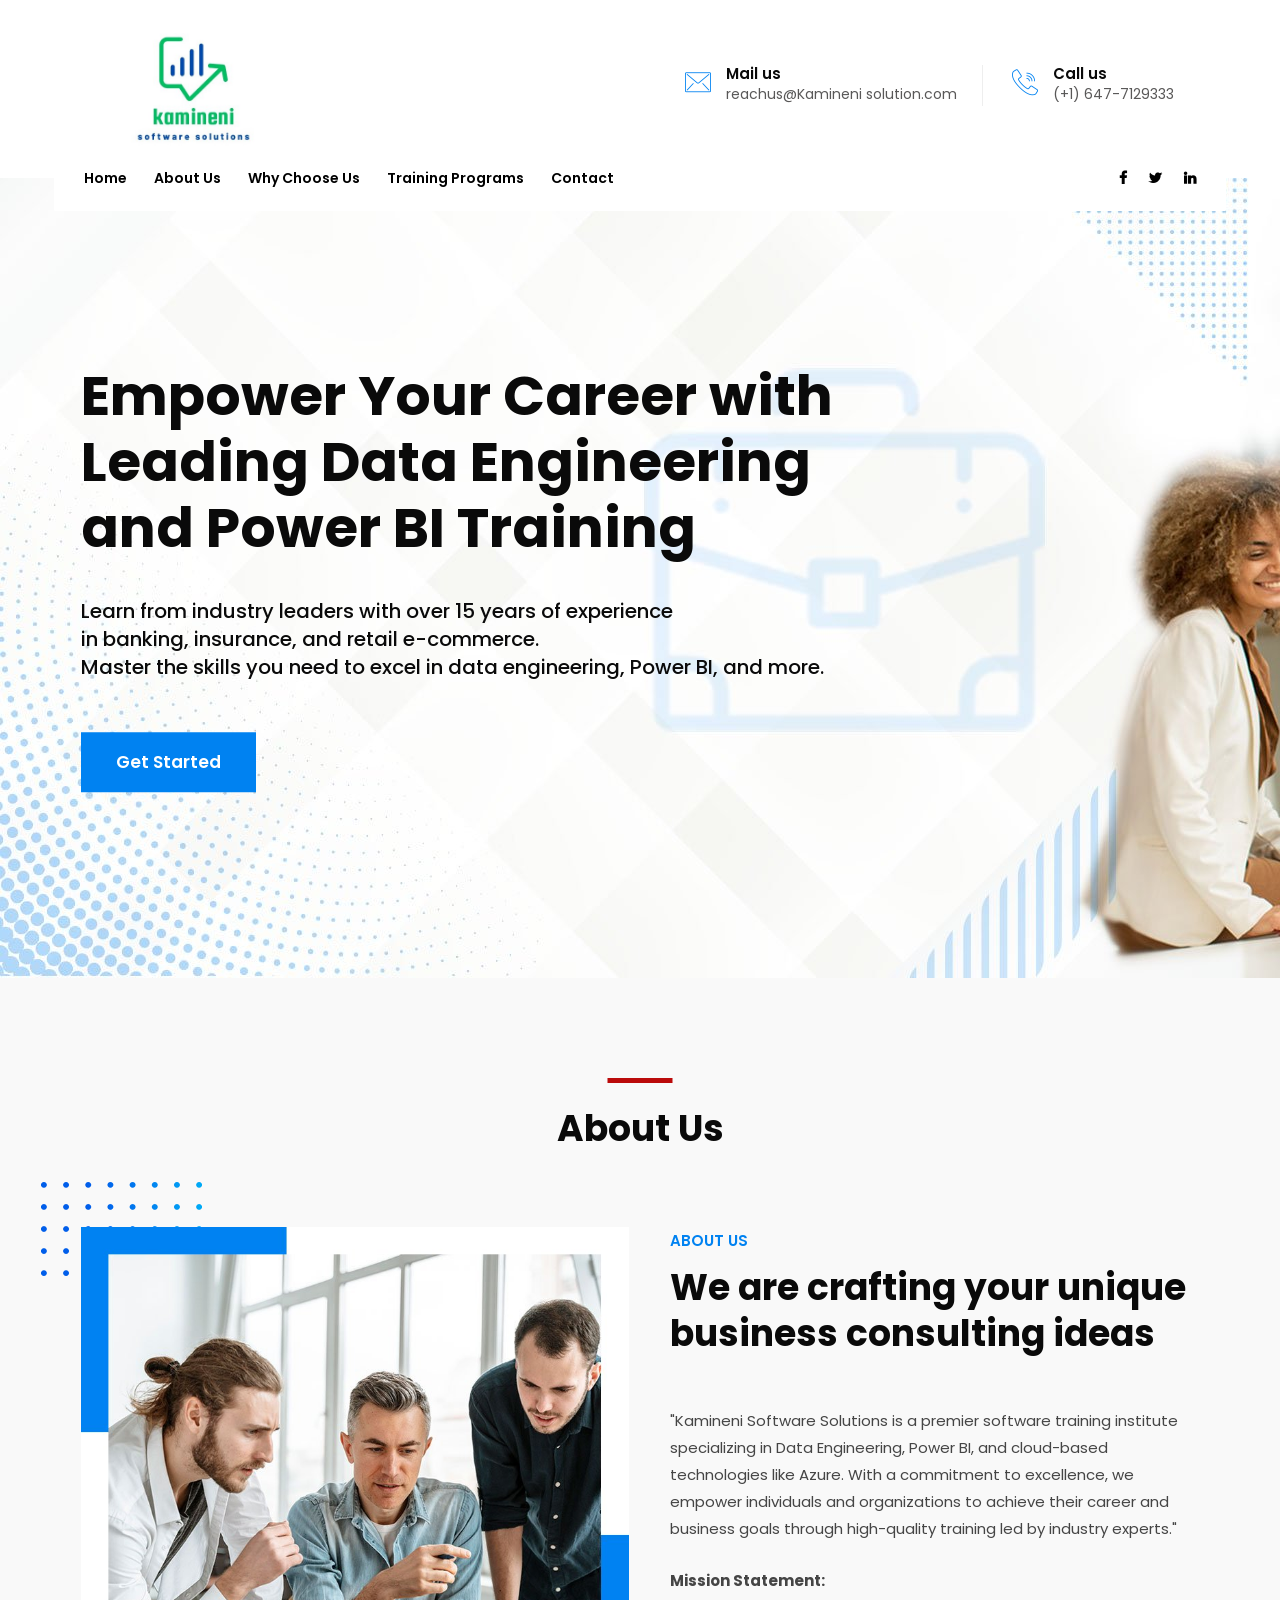
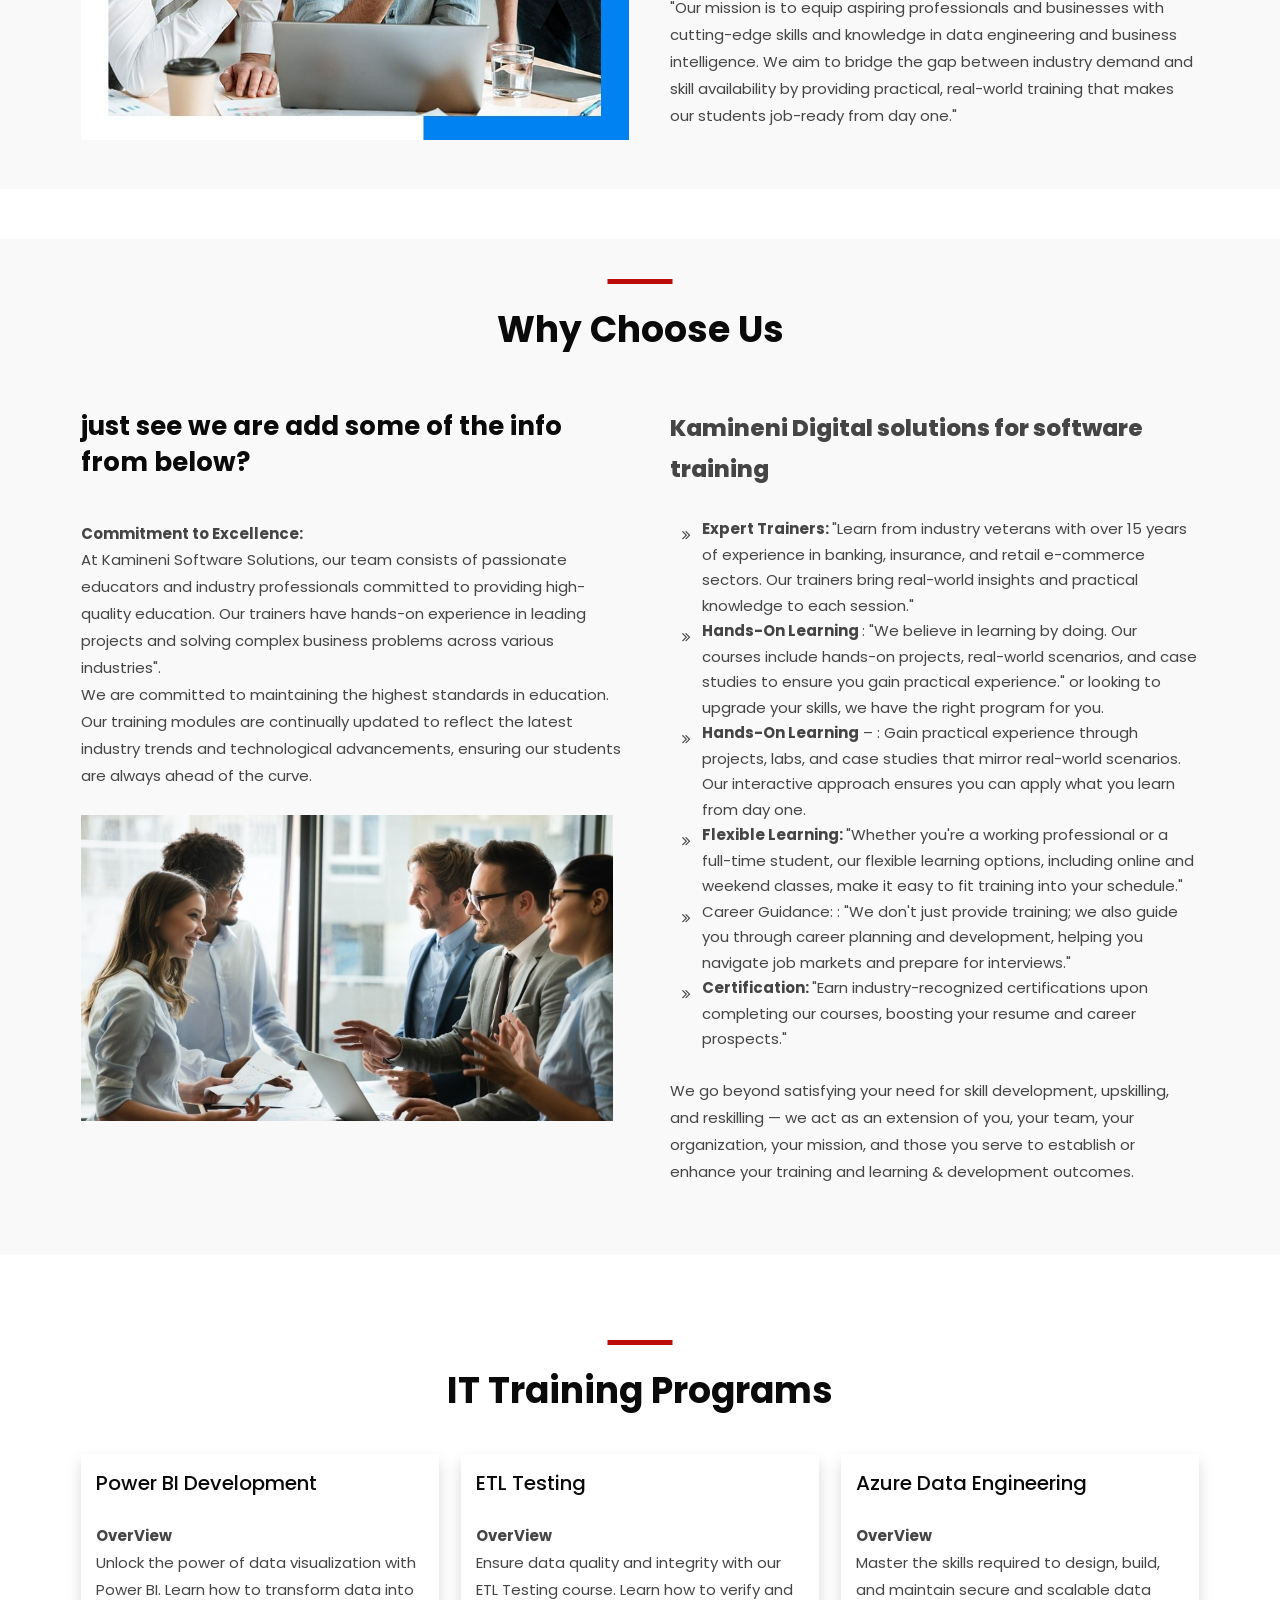
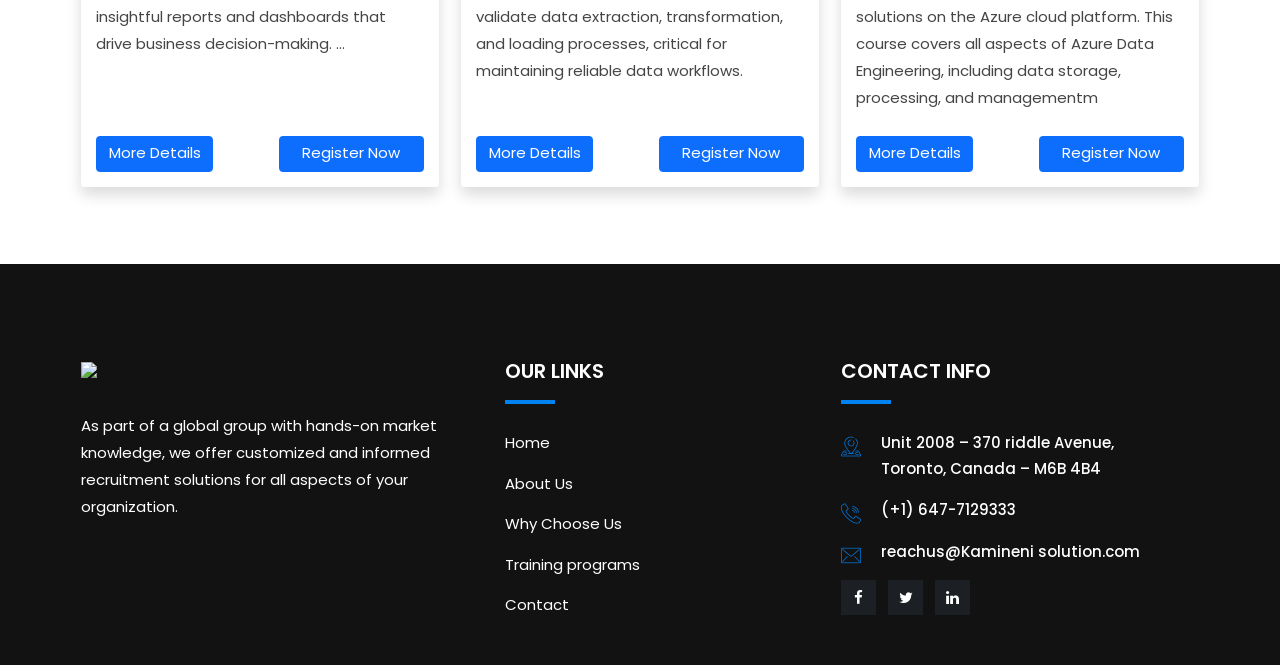
==== index.html @ 69a0fdbf "cources details" ====
<!DOCTYPE html>
<html lang="zxx">


<meta http-equiv="content-type" content="text/html;charset=UTF-8" /><!-- /Added by HTTrack -->

<head>
    <!-- meta tag -->
    <meta charset="utf-8">
    <title> Kamineni Digital Solutions </title>
    <meta name="description" content="">
    <!-- responsive tag -->
    <meta http-equiv="x-ua-compatible" content="ie=edge">
    <meta name="viewport" content="width=device-width, initial-scale=1">
    <!-- favicon -->
    <link rel="apple-touch-icon" href="apple-touch-icon.html">
    <link rel="shortcut icon" type="image/x-icon" href="assets/logo.jpeg">
    <!-- Bootstrap v4.4.1 css -->
    <link rel="stylesheet" type="text/css" href="assets/css/bootstrap.min.css">
    <!-- font-awesome css -->
    <link rel="stylesheet" type="text/css" href="assets/css/font-awesome.min.css">
    <!-- flaticon css -->
    <link rel="stylesheet" type="text/css" href="assets/fonts/flaticon.css">
    <!-- animate css -->
    <link rel="stylesheet" type="text/css" href="assets/css/animate.css">
    <!-- owl.carousel css -->
    <link rel="stylesheet" type="text/css" href="assets/css/owl.carousel.css">
    <!-- off canvas css -->
    <link rel="stylesheet" type="text/css" href="assets/css/off-canvas.css">
    <!-- magnific popup css -->
    <link rel="stylesheet" type="text/css" href="assets/css/magnific-popup.css">
    <!-- Main Menu css -->
    <link rel="stylesheet" href="assets/css/rsmenu-main.css">
    <!-- nivo slider CSS -->
    <link rel="stylesheet" type="text/css" href="assets/inc/custom-slider/css/nivo-slider.css">
    <link rel="stylesheet" type="text/css" href="assets/inc/custom-slider/css/preview.css">
    <!-- spacing css -->
    <link rel="stylesheet" type="text/css" href="assets/css/rs-spacing.css">
    <!-- style css -->
    <link rel="stylesheet" type="text/css" href="assets/css/Style.css">
    <!-- This stylesheet dynamically changed from style.less -->
    <!-- responsive css -->
    <link rel="stylesheet" type="text/css" href="assets/css/responsive.css">
    <script type="text/javascript" src="https://cdn.jsdelivr.net/npm/emailjs-com@3/dist/email.min.js"> </script>
    <script type="text/javascript">
        (function () {
            emailjs.init("XlhsAyeYrpIDGHHss");
        })(); 
    </script>


</head>

<body class="home-blue-color">
    <div class="offwrap"></div>
    <!--Preloader start here-->
    <div id="pre-load">
        <div id="loader" class="loader">
            <div class="loader-container">
                <div class='loader-icon'>
                </div>
            </div>
        </div>
    </div>
    <!--Preloader area end here-->
    <!-- Main content Start -->
    <div class="main-content">
        <!--Full width header Start-->
        <div class="full-width-header">
            <!--Header Start-->
            <header id="rs-header" class="rs-header style3">
                <!-- Topbar Area Start -->
                <div class="topbar-area style2">
                    <div class="container custom">
                        <div class="row-table">
                            <div class="col-cell">
                                <div class="header-logo">
                                    <div class="ProfileImage">
                                        <a href="#Home"><img src="assets/logo.jpeg"
                                                 alt="logo"></a>
                                    </div>
                                </div>
                            </div>
                            <div class="col-cell">
                                <div class="header-quote">
                                    <ul class="rs-address-area">
                                        <li class="address-list">
                                            <div class="info-icon">
                                                <i class="flaticon-email"></i>
                                            </div>
                                            <div class="info-content">
                                                <div class="info-title"><a href="#">Mail us</a></div>
                                                <div class="info-des"><a
                                                        href="mailto:reachus@as2kdigital.com">reachus@Kamineni
                                                        solution.com</a>
                                                </div>
                                            </div>
                                        </li>
                                        <li class="address-list">
                                            <div class="info-icon">
                                                <i class="flaticon-call"></i>
                                            </div>
                                            <div class="info-content">
                                                <div class="info-title"><a href="#">Call us</a></div>
                                                <div class="info-des"><a href="tel:(+1) 416-5088292"> (+1)
                                                        647-7129333</a></div>
                                            </div>
                                        </li>
                                    </ul>
                                </div>
                            </div>
                        </div>
                    </div>
                </div>
                <!-- Topbar Area End -->

                <!-- Menu Start -->
                <div class="menu-area menu-sticky">
                    <div class="container custom box-layout">
                        <div class="row-table">
                            <div class="col-cell header-logo">
                                <div class="canvas-logo">
                                    <a href="#Home"><img src="assets/logo.jpeg"
                                            class="w-50" class="h-40" alt="logo"></a>
                                </div>
                            </div>
                            <div class="col-cell menu-responsive">
                                <div class="rs-menu-area">
                                    <div class="main-menu">
                                        <nav class="rs-menu hidden-md">
                                            <ul class="nav-menu">
                                                <li><a href="#Home" style=" color: black; "> Home </a></li>
                                                <li><a href="#AboutUs" style=" color: black; "> About us </a></li>
                                                <!-- <li><a href="#servedo" style=" color: black; ">Who we serve</a></li> -->
                                                <li><a href="#services" style=" color: black; "> Why Choose Us </a>
                                                </li>
                                                <li><a href="#industries" style=" color: black; ">Training
                                                        programs </a></a></li>
                                                <li><a href="#rs-footer" style=" color: black; "> Contact </a></li>
                                            </ul> <!-- //.nav-menu -->
                                        </nav>
                                    </div> <!-- //.main-menu -->
                                </div>
                            </div>
                            <div class="col-cell rightbar-menu">
                                <div class="expand-btn-inner">
                                    <ul>
                                        <li class="humburger">
                                            <a id="nav-expander" class="nav-expander bar" href="#">
                                                <div class="bar">
                                                    <span class="dot1"></span>
                                                    <span class="dot2"></span>
                                                    <span class="dot3"></span>
                                                    <span class="dot4"></span>
                                                    <span class="dot5"></span>
                                                    <span class="dot6"></span>
                                                    <span class="dot7"></span>
                                                    <span class="dot8"></span>
                                                    <span class="dot9"></span>
                                                </div>
                                            </a>
                                        </li>
                                    </ul>
                                    <div class="toolbar-sl-share">
                                        <ul>
                                            <li><a href="https://www.facebook.com/as2kdigitalsolutions"><i
                                                        class="fa fa-facebook" style=" color: black; "></i></a></li>
                                            <li><a href="https://twitter.com/as2k_digital"><i class="fa fa-twitter"
                                                        style=" color: black; "></i></a></li>
                                            <li><a href="https://www.linkedin.com/in/as2k-digital/"><i
                                                        class="fa fa-linkedin" style=" color: black; "></i></a></li>
                                        </ul>
                                    </div>
                                </div>
                            </div>
                        </div>
                    </div>
                </div>
                <!-- Menu End -->
                <!-- Canvas Menu start -->
                <nav class="right_menu_togle hidden-md">
                    <div class="close-btn">
                        <a id="nav-close" class="nav-close">
                            <div class="line">
                                <span class="line1"></span>
                                <span class="line2"></span>
                            </div>
                        </a>
                    </div>
                    <div class="canvas-logo">
                        <a href="index-2.html"><img src="dock/1.png" alt="logo"></a>
                    </div>
                    <div class="offcanvas-text">
                        <p>We denounce with righteous indig nation in and dislike men who are so beguiled and to demo
                            realized, that they data forest see best business consulting wordpress theme 2021.</p>
                    </div>
                    <div class="media-img">
                        <img src="assets/images/off2.jpg" alt="Images">
                    </div>
                    <div class="canvas-contact">
                        <div class="address-area">
                            <div class="address-list">
                                <div class="info-icon">
                                    <i class="flaticon-location"></i>
                                </div>
                                <div class="info-content">
                                    <h4 class="title">Address</h4>
                                    <em>05 kandi BR. New York</em>
                                </div>
                            </div>
                            <div class="address-list">
                                <div class="info-icon">
                                    <i class="flaticon-email"></i>
                                </div>
                                <div class="info-content">
                                    <h4 class="title">Email</h4>
                                    <em><a href="mailto:support@rstheme.com">support@rstheme.com</a></em>
                                </div>
                            </div>
                            <div class="address-list">
                                <div class="info-icon">
                                    <i class="flaticon-call"></i>
                                </div>
                                <div class="info-content">
                                    <h4 class="title">Phone</h4>
                                    <em>+019988772</em>
                                </div>
                            </div>
                        </div>
                        <ul class="social">
                            <li><a href="#"><i class="fa fa-facebook"></i></a></li>
                            <li><a href="#"><i class="fa fa-twitter"></i></a></li>
                            <li><a href="#"><i class="fa fa-pinterest-p"></i></a></li>
                        </ul>
                    </div>
                </nav>
                <!-- Canvas Menu end -->

                <!-- Canvas Mobile Menu start -->
                <nav class="right_menu_togle mobile-navbar-menu" id="mobile-navbar-menu">
                    <div class="close-btn">
                        <a id="nav-close2" class="nav-close">
                            <div class="line">
                                <span class="line1"></span>
                                <span class="line2"></span>
                            </div>
                        </a>
                    </div>
                    <ul class="nav-menu">
                        <li><a href="#Home" style=" color:white; "> Home </a></li>
                        <li><a href="#AboutUs" style=" color:white; "> About </a></li>
                        <!-- <li><a href="#servedo" style=" color:white; ">Who we serve</a></li> -->
                        <li><a href="#services" style=" color:white; ">Why Choose Us </a>
                        </li>
                        <li><a href="#industries" style=" color:white ">Training
                                programs </a></a></li>
                        <li><a href="#contactus" style=" color:white; "> Contact </a></li>
                    </ul> <!-- //.nav-menu -->
                    <!-- <div class="canvas-contact">
                        <div class="address-area">
                            <div class="address-list">
                                <div class="info-icon">
                                    <i class="flaticon-email"></i>
                                </div>
                                <div class="info-content">
                                    <h4 class="title">Email</h4>
                                    <em><a href="mailto:reachus@as2kdigital.com">reachus@as2kdigital.com</a></em>
                                </div>
                            </div>
                            <div class="address-list">
                                <div class="info-icon">
                                    <i class="flaticon-call"></i>
                                </div>
                                <div class="info-content">
                                    <h4 class="title">Phone</h4>
                                    <em>(+1) 416-5088292 </em>
                                </div>
                            </div>
                        </div>
                    </div> -->
                </nav>
                <!-- Canvas Menu end -->
            </header>

            <!--Header End-->
        </div>
        <!--Full width header End-->

        <!-- Slider Start -->
        <div id="Home">
            <div id="rs-slider" class="rs-slider slider3 rs-slider-style3">
                <div class="bend niceties">
                    <div id="nivoSlider" class="slides">
                        <img src="assets/images/slider/h3-sl1.jpg" alt="" title="#slide-1" />
                    </div>
                    <!-- Slide 1 -->
                    <div id="slide-1" class="slider-direction">
                        <div class="content-part">
                            <div class="container">
                                <div class="slider-des">
                                    <!-- <div class="sl-subtitle">Empower Your Career with Leading Data Engineering and Power BI Training</div> -->
                                    <h1 class="sl-title">Empower Your Career with <br> Leading Data Engineering <br> and Power BI Training</h1>
                                    <h6> Learn from industry leaders with over 15 years of experience <br> in banking, insurance, and retail e-commerce. <br> Master the skills you need to excel in data engineering, Power BI, and more. </h6>
                                    <br>
                                </div>
                                <div class="slider-bottom">
                                    <a class="readon blue-slide" href="#javascript">Get Started</a>
                                </div>
                            </div>
                        </div>
                    </div>
                </div>
            </div>
            
        </div>
        <!-- Slider End -->

        <!-- About Section Start -->
        <div id="AboutUs" class="rs-about style3 gray-bg5 pt-100 pb-10">
            <div class="container">
                <div class="sec-title text-center mb-55 md-mb-30 pb-20">
                    <h2 class="title title2">
                        About Us
                    </h2>
                </div>
                <div class="row">
                    <div class="col-lg-6 md-mb-50">
                        <div class="about-content">
                            <div class="images-part">
                                <img src="assets/images/about/home3/about-1.jpg" alt="Images">
                            </div>
                            <div class="rs-animations">
                                <div class="spinner dot">
                                    <img class="dance1" src="assets/images/about/home3/3.png" alt="Images">
                                </div>
                                <div class="spinner ball">
                                    <img class="dance2" src="assets/images/about/home3/2.png" alt="Images">
                                </div>
                            </div>
                        </div>
                    </div>
                    <div class="col-lg-6 pl-30 md-pr-l5">
                        <div class="sec-title mb-50">
                            <span class="sub-text small">About Us</span>
                            <h2 class="title title3 pb-25">We are crafting your unique business consulting ideas</h2>
                            <p class="margin-0"></p>
                            <br>
                            <p>"Kamineni Software Solutions is a premier software training institute specializing in
                                Data Engineering, Power BI, and cloud-based technologies like Azure. With a commitment
                                to excellence, we empower individuals and organizations to achieve their career and
                                business goals through high-quality training led by industry experts."</p>
                            <strong>Mission Statement:</strong>
                            <p>"Our mission is to equip aspiring professionals and businesses with cutting-edge skills
                                and knowledge in data engineering and business intelligence. We aim to bridge the gap
                                between industry demand and skill availability by providing practical, real-world
                                training that makes our students job-ready from day one."</p>
                        </div>
                    </div>
                </div>
            </div>
        </div>
        <!--- About Section End -->
        <!-- who  we serve start-->
        <!-- <div id="servedo" class="rs-about style3 gray-bg5 pt-100">
            <div class="container">
                <div class="sec-title text-center mb-55 md-mb-30 pb-20">
                    <h2 class="title title2">
                        Who we serve
                    </h2>
                </div>
                <div class="row">
                    <div class="col-lg-6 md-mb-50">
                        <div class="about-content">
                            <div class="images-part">
                                <img src="assets/images/about/home3/about-1.jpg" alt="Images">
                            </div>
                            <div class="rs-animations">
                                <div class="spinner dot">
                                    <img class="dance1" src="assets/images/about/home3/3.png" alt="Images">
                                </div>
                                <div class="spinner ball">
                                    <img class="dance2" src="assets/images/about/home3/2.png" alt="Images">
                                </div>
                            </div>
                        </div>
                    </div>
                    <div class="col-lg-6 pl-30 md-pr-l5">
                        <div class="sec-title mb-50">
                            <span class="sub-text small">Who we serve</span>
                            <h6 class="mb-2 mt-4">Individual Learners:</h6>
                            <p>Whether you're starting your career or seeking career
                                advancement, our courses are designed to build your expertise.</p>
                            <h6 class="mb-2">Corporate Clients:</h6>
                            <p>We offer customized training solutions for businesses looking to
                                upskill their teams and stay competitive in the digital age.</p>
                            <h6 class="mb-2">Academic Institutions:</h6>
                            <p>Partner with us to enhance your curriculum and provide your
                                students with practical, industry-relevant skills.</p>
                        </div>
                    </div>
                </div>
            </div>
        </div> -->
        <!-- who  we serve  end-->
        <div id="services" class="pt-50">
            <div class="rs-about style3 gray-bg5 pt-10 pb-20">
                <div class="container">
                    <div class="sec-title text-center mb-55 md-mb-30 pt-30">
                        <h2 class="title title2">
                            Why Choose Us
                        </h2>
                    </div>

                    <div class="row">
                        <div class="col-lg-6 md-mb-50">
                            <div class="about-content">
                                <h4 class="title title3 pb-15">just see we are add some of the info from below?</h4>
                                <strong>Commitment to Excellence:</strong>
                                <p class="margin-0">At Kamineni Software Solutions, our team consists of passionate
                                    educators and industry professionals committed to providing high-quality education.
                                    Our trainers have hands-on experience in leading projects and solving complex
                                    business problems across various industries".</p>
                                <p>We are committed to maintaining the highest standards in education. Our training
                                    modules are continually updated to reflect the latest industry trends and
                                    technological advancements, ensuring our students are always ahead of the curve.</p>
                                <img src="assets/tech.jpg" class="img-responsive aligncenter">

                            </div>
                        </div>
                        <div class="col-lg-6 pl-30 md-pr-l5">
                            <div class="sec-title mb-50">

                                <p style=" font-size: 23px; font-weight: 800; "> Kamineni Digital solutions for software
                                    training </p>

                                <ul class="fa-ul">
                                    <li><i class="fa fa-angle-double-right fa fa-li accent"></i><strong>
                                            Expert Trainers:
                                        </strong> "Learn from industry veterans with over 15 years of experience in
                                        banking, insurance, and retail e-commerce sectors. Our trainers bring real-world
                                        insights and practical knowledge to each session."</li>
                                    <li><i class="fa fa-angle-double-right fa fa-li accent"></i><strong>Hands-On
                                            Learning
                                        </strong>: "We believe in learning by doing. Our courses include hands-on
                                        projects, real-world scenarios, and case studies to ensure you gain practical
                                        experience."
                                        or looking to upgrade your skills, we have the right program for you.</li>
                                    <li><i class="fa fa-angle-double-right fa fa-li accent"></i><strong>Hands-On
                                            Learning</strong> – : Gain practical experience through projects, labs, and
                                        case
                                        studies that mirror real-world scenarios. Our interactive approach ensures you
                                        can
                                        apply what you learn from day one.</li>
                                    <li><i class="fa fa-angle-double-right fa fa-li accent"></i><strong>Flexible
                                            Learning:
                                        </strong>"Whether you're a working professional or a full-time student, our
                                        flexible learning options, including online and weekend classes, make it easy to
                                        fit training into your schedule."</li>
                                    <li><i class="fa fa-angle-double-right fa fa-li accent"></i>
                                        <stron>Career Guidance:
                                        </stron g> : "We don't just provide training; we also guide you through career
                                        planning and development, helping you navigate job markets and prepare for
                                        interviews."
                                    </li>
                                    <li><i class="fa fa-angle-double-right fa fa-li accent"></i><strong>Certification:

                                        </strong>"Earn industry-recognized certifications upon completing our courses,
                                        boosting your resume and career prospects."</li>
                                </ul>
                                <br>
                                <p> We go beyond satisfying your need for skill development, upskilling, and reskilling
                                    — we
                                    act as an extension of you, your team, your organization, your mission, and those
                                    you
                                    serve to establish or enhance your training and learning & development outcomes.</p>

                            </div>

                        </div>
                        <!-- <div class=""> -->
                        <!-- <p>"We are committed to maintaining the highest standards in education. Our training modules are
                            continually updated to reflect the latest industry trends and technological advancements,
                            ensuring our students are always ahead of the curve.</p> -->
                        <!-- </div> -->
                    </div>
                </div>
            </div>
        </div>
        <!-- <div class="row"> -->
        <div id="industries" class="pt-55">
            <div class="container">
                <div class="sec-title text-center mb-40 mt-30">
                    <h2 class="title title2">
                        IT Training Programs
                    </h2>
                </div>
                <div class="row industries">
                    <div class="col-sm-12 col-md-6 col-lg-4 program-card mb-4">
                        <div class="shadow cards p-3 mb-5 bg-white rounded flex-column justify-content-between">
                            <div>
                                <h6>Power BI Development</h6>
                                <strong>OverView</strong>
                                <p class="course-info">
                                    Unlock the power of data visualization with Power BI. Learn how to transform data
                                    into insightful reports and dashboards that drive business decision-making.
                                    <span class="dots">...</span>
                                </p>
                                <div class="more" style="display: none;">
                                    <strong>Key Topics Covered</strong>
                                    <ul>
                                        <li>Introduction to Power BI and Data Visualization Principles</li>
                                        <li>Data Modeling and Transformation with Power Query</li>
                                        <li>Creating Interactive Dashboards and Reports</li>
                                        <li>DAX (Data Analysis Expressions) for Data Modeling</li>
                                        <li>Power BI Service: Sharing and Collaboration</li>
                                        <li>Integration with Azure and Other Data Sources</li>
                                    </ul>
                                    <strong>Course Duration</strong>
                                    <p class="course-info">6 Weeks</p>
                                    <strong>Who Should Attend</strong>
                                    <p class="course-info">Business analysts, data analysts, IT professionals, and
                                        anyone interested in data visualization.</p>
                                    <strong>Outcome</strong>
                                    <p class="course-info">Develop the skills to create impactful data visualizations
                                        and reports, making complex data easy to understand and use.</p>
                                </div>
                            </div>

                            <div class="register_btn justify-content-between">
                                <a href="./PowerBi.html">
                                    <button type="button" class="btn btn-primary">More Details</button>
                                </a>
                                <button type="button" class="btn btn-primary px-4" data-bs-toggle="modal"
                                    data-bs-target="#exampleModal">
                                    Register Now
                                </button>

                                <!-- Modal -->
                                <div class="modal fade" id="exampleModal" tabindex="-1"
                                    aria-labelledby="exampleModalLabel" aria-hidden="true">
                                    <div class="modal-dialog modal-dialog-centered">
                                        <div class="modal-content">
                                            <div class="modal-header">
                                                <h1 class="modal-title fs-5" id="exampleModalLabel">Please Enter Details
                                                </h1>
                                                <button type="button" class="btn-close" data-bs-dismiss="modal"
                                                    aria-label="Close"></button>
                                            </div>
                                            <div class="modal-body">
                                                <form id="myForm" onsubmit="sendemail(event, 1)">
                                                    <div class="mb-3">
                                                        <label for="name1">Name</label>
                                                        <input type="text" class="form-control" name="Name" id="name"
                                                            placeholder="Enter your name">
                                                        <div id="nameError" class="error"></div>
                                                    </div>
                                                    <div class="mb-3">
                                                        <label for="email1">Email address</label>
                                                        <input type="email" class="form-control" name="Email" id="email"
                                                            placeholder="name@example.com">
                                                        <div id="emailError" class="error"></div>
                                                    </div>
                                                    <div class="mb-3">
                                                        <label for="phone1">Phone Number</label>
                                                        <input type="text" class="form-control" name="Phone" id="phone"
                                                            placeholder="Enter your Phone">
                                                        <div id="phoneError" class="error"></div>
                                                    </div>
                                                    <div class="modal-footer">
                                                        <button type="submit" class="btn btn-primary">Submit</button>
                                                    </div>
                                                </form>
                                            </div>
                                        </div>
                                    </div>
                                </div>

                            </div>
                        </div>
                    </div>
                    <div class="col-sm-12 col-md-6 col-lg-4 program-card  mb-4">
                        <div class="shadow cards p-3 mb-5 bg-white rounded flex-column justify-content-between">
                            <div>
                                <h6>ETL Testing</h6>
                                <strong>OverView</strong>
                                <p class="course-info">
                                    Ensure data quality and integrity with our ETL Testing course. Learn how to verify
                                    and validate data extraction, transformation, and loading processes, critical for
                                    maintaining reliable data workflows.
                                </p>
                                <div class="more" style="display: none;">
                                    <strong>Key Topics Covered</strong>
                                    <ul>
                                        <li>Introduction to ETL and Data Warehousing Concepts</li>
                                        <li>ETL Tools and Techniques (Informatica, SSIS, Talend)</li>
                                        <li>Writing Test Cases for ETL Processes</li>
                                        <li>Data Validation, Verification, and Reconciliation</li>
                                        <li>Automation of ETL Testing</li>
                                        <li>Best Practices and Real-World Testing Scenarios</li>
                                    </ul>
                                    <strong>Course Duration</strong>
                                    <p class="course-info">5 Weeks</p>
                                    <strong>Who Should Attend</strong>
                                    <p class="course-info">QA testers, data analysts, IT professionals involved in data
                                        migration and ETL processes.</p>
                                    <strong>Outcome</strong>
                                    <p class="course-info">Acquire practical knowledge in ETL testing, ensuring data
                                        quality and accuracy in your organization’s data management workflows.</p>
                                </div>
                            </div>
                            <div class="register_btn justify-content-between">
                                <a href="./ETLTesting.html">
                                    <button type="button" class="btn btn-primary">More Details</button>
                                </a>
                                <button type="button" class="btn btn-primary px-4" data-bs-toggle="modal"
                                    data-bs-target="#exampleModal">
                                    Register Now
                                </button>

                                <!-- Modal -->
                                <div class="modal fade" id="exampleModal" tabindex="-1"
                                    aria-labelledby="exampleModalLabel" aria-hidden="true">
                                    <div class="modal-dialog modal-dialog-centered">
                                        <div class="modal-content">
                                            <div class="modal-header">
                                                <h1 class="modal-title fs-5" id="exampleModalLabel">Please Enter Details
                                                </h1>
                                                <button type="button" class="btn-close" data-bs-dismiss="modal"
                                                    aria-label="Close"></button>
                                            </div>
                                            <div class="modal-body">
                                                <form id="myForm" onsubmit="sendemail(event, 2)">
                                                    <div class="mb-3">
                                                        <label for="name2">Name</label>
                                                        <input type="text" class="form-control" name="Name" id="name"
                                                            placeholder="Enter your name">
                                                        <div id="nameError" class="error"></div>
                                                    </div>
                                                    <div class="mb-3">
                                                        <label for="email2">Email address</label>
                                                        <input type="email" class="form-control" name="Email" id="email"
                                                            placeholder="name@example.com">
                                                        <div id="emailError" class="error"></div>
                                                    </div>
                                                    <div class="mb-3">
                                                        <label for="phone2">Phone Number</label>
                                                        <input type="text" class="form-control" name="PhoneNo"
                                                            id="phone" placeholder="Enter your Phone">
                                                        <div id="phoneError" class="error"></div>
                                                    </div>
                                                    <div class="modal-footer">
                                                        <button type="submit" class="btn btn-primary">Submit</button>
                                                    </div>
                                                </form>
                                            </div>
                                        </div>
                                    </div>
                                </div>

                            </div>

                        </div>

                    </div>
                    <div class="col-sm-12 col-md-6 col-lg-4 program-card  mb-4">
                        <div class="shadow cards p-3 mb-5 bg-white rounded flex-column justify-content-between">
                            <div>
                                <h6>Azure Data Engineering</h6>
                                <strong>OverView</strong>
                                <p class="course-info">
                                    Master the skills required to design, build, and maintain secure and scalable data solutions on the Azure cloud platform. This course covers all aspects of Azure Data Engineering, including data storage, processing, and managementm
                                </p>
                                <div class="more" style="display: none;">
                                    <strong>Key Topics Covered</strong>
                                    <ul>
                                        <li>Introduction to Azure and Cloud Concepts</li>
                                        <li>Data Storage Options: Azure Data Lake, Azure Blob Storage</li>
                                        <li>Data Processing with Azure Databricks and Azure Synapse</li>
                                        <li>Building Data Pipelines using Azure Data Factory</li>
                                        <li>Securing and Monitoring Data Solutions</li>
                                        <li>Best Practices and Real-World Scenarios</li>
                                    </ul>
                                    <strong>Course Duration</strong>
                                    <p class="course-info">8 Weeks</p>
                                    <strong>Who Should Attend</strong>
                                    <p class="course-info">Aspiring data engineers, software developers looking to upskill, IT professionals working with cloud technologies.</p>
                                    <strong>Outcome</strong>
                                    <p class="course-info">Gain hands-on experience with Azure tools and techniques, and be prepared to take on data engineering roles with confidence.</p>
                                </div>
                            </div>
                            <div class="register_btn justify-content-between">
                                <a href="./AzureData.html">
                                    <button type="button" class="btn btn-primary">More Details</button>
                                </a>
                                <button type="button" class="btn btn-primary px-4" data-bs-toggle="modal"
                                    data-bs-target="#exampleModal">
                                    Register Now
                                </button>

                                <!-- Modal -->
                                <div class="modal fade" id="exampleModal" tabindex="-1"
                                    aria-labelledby="exampleModalLabel" aria-hidden="true">
                                    <div class="modal-dialog modal-dialog-centered">
                                        <div class="modal-content">
                                            <div class="modal-header">
                                                <h1 class="modal-title fs-5" id="exampleModalLabel">Please Enter Details
                                                </h1>
                                                <button type="button" class="btn-close" data-bs-dismiss="modal"
                                                    aria-label="Close"></button>
                                            </div>
                                            <div class="modal-body">
                                                <form id="myForm" onsubmit="sendemail(event, 3)">
                                                    <div class="mb-3">
                                                        <label for="name3">Name</label>
                                                        <input type="text" class="form-control" name="Name" id="name"
                                                            placeholder="Enter your name">
                                                        <div id="nameError" class="error"></div>
                                                    </div>
                                                    <div class="mb-3">
                                                        <label for="email3">Email address</label>
                                                        <input type="email" class="form-control" name="Email" id="email"
                                                            placeholder="name@example.com">
                                                        <div id="emailError" class="error"></div>
                                                    </div>
                                                    <div class="mb-3">
                                                        <label for="phone3">Phone Number</label>
                                                        <input type="text" class="form-control" name="Phone" id="phone"
                                                            placeholder="Enter your Phone">
                                                        <div id="phoneError" class="error"></div>
                                                    </div>
                                                    <div class="modal-footer">
                                                        <button type="submit" class="btn btn-primary">Submit</button>
                                                    </div>
                                                </form>
                                            </div>
                                        </div>
                                    </div>
                                </div>
                            </div>
                        </div>
                    </div>
                </div>
            </div>
        </div>

        <!-- Contact Section End -->
        <footer id="rs-footer" class="rs-footer style1 footer-home3-style mt-30">
            <div class="footer-top">
                <div class="container">
                    <div class="row">
                        <div class="col-lg-4 col-md-12 col-sm-12 md-mb-10">
                            <div class="">
                                <img src="assets/WhatsApp Image 2024-09-02 at 11.45.56.jpeg" class="w-50 alt=" found" />
                            </div>
                            <div class="textwidget white-color pb-40">
                                <p> As part of a global group with hands-on market knowledge, we offer customized and
                                    informed recruitment solutions for all aspects of your organization. </p>
                            </div>
                        </div>
                        <div class="col-lg-4 col-md-12 col-sm-12 md-mb-10 pl-55 md-pl-15">
                            <h3 class="footer-title">Our Links</h3>
                            <ul class="site-map">
                                <li><a href="#Home" style=" color: #fff; ">Home</a></li>
                                <li><a href="#AboutUs" style=" color: #fff; "> About Us</a></li>
                                <!-- <li><a href="#servedo" style=" color: #fff; ">Who we serve</a></li> -->
                                <li><a href="#services" style=" color: #fff; "> Why Choose Us </a>
                                </li>
                                <li><a href="#industries" style=" color: #fff; ">Training
                                        programs </a></a></li>
                                <li><a href="#contactus" style=" color: #fff; "> Contact </a></li>
                            </ul>
                        </div>
                        <div class="col-lg-4 col-md-12 col-sm-12 md-mb-10">
                            <h3 class="footer-title">Contact Info</h3>
                            <ul class="address-widget">
                                <li>
                                    <i class="flaticon-location"></i>
                                    <div class="desc"> Unit 2008 – 370 riddle Avenue,<br> Toronto, Canada – M6B 4B4
                                    </div>
                                </li>
                                <li>
                                    <i class="flaticon-call"></i>
                                    <div class="desc">
                                        <a href="tel:(+1) 416-5088292 ">(+1) 647-7129333</a>
                                    </div>
                                </li>
                                <li>
                                    <i class="flaticon-email"></i>
                                    <div class="desc">
                                        <a href="mailto: reachus@as2kdigital.com"> reachus@Kamineni solution.com</a>
                                    </div>
                                </li>
                            </ul>
                            <ul class="footer-social md-mb-30">
                                <li>
                                    <a href="#javascript"><span><i class="fa fa-facebook"></i></span></a>
                                </li>
                                <li>
                                    <a href="#javascript"><span><i class="fa fa-twitter"></i></span></a>
                                </li>
                                <li>
                                    <a href="#javascript"><span><i class="fa fa-linkedin"></i></span></a>
                                </li>

                            </ul>
                        </div>
                    </div>
                </div>
            </div>
            <div class="footer-bottom">
                <div class="container">
                    <div class="row y-middle">
                        <div class="col-lg-12">
                            <div class="copyright text-lg-start text-center ">
                                <center>
                                    <p>© Kamineni Digital Solutions. All Rights Reserved.</p>
                                </center>
                            </div>
                        </div>
                    </div>
                </div>
            </div>
        </footer>
        <!-- Footer End -->
    </div>
    <div class="col-lg-1 md-mb-50">
    </div>
    <!-- </div> -->
    </div>
    </div>
    </div>
    <!-- start scrollUp  -->
    <div id="scrollUp" class="bluecolor-">
        <i class="fa fa-angle-up"></i>
    </div>
    <!-- End scrollUp  -->

    <!-- Search Modal Start -->

    <!-- Search Modal End -->

    <script>
        // sending email 

        function sendemail(event, a) {
            event.preventDefault();
            const form = event.target;
            const formData = new FormData(form);
            const name = formData.get('Name');
            const email = formData.get('Email');
            const phone = formData.get('Phone') || formData.get('PhoneNo');

            let valid = true;
            const exampleModal = new bootstrap.Modal(document.getElementById('exampleModal'));
            const nameError = document.getElementById('nameError');
            const emailError = document.getElementById('emailError');
            const phoneError = document.getElementById('phoneError');
            if (!/^[a-zA-Z\s]+$/.test(name)) {
                valid = false;
                nameError.textContent = 'Name should contain letters and spaces only.';
                console.log("name");

            } else {
                nameError.textContent = '';
            }

            if (!/@gmail\.com$/.test(email)) {
                valid = false;
                emailError.textContent = 'Email must be a @gmail.com address.';
                console.log("gmail");
            } else {
                emailError.textContent = '';
            }
            if (!/^\d{10}$/.test(phone)) {
                valid = false;
                phoneError.textContent = 'Phone should be exactly 10 digits.';
                console.log("phone");
            } else {
                phoneError.textContent = '';
            }

            if (valid) {
                var templateParams = {
                    email_id: email,
                    from_name: name,
                    phone_no: phone
                };

                emailjs.send('service_equt0zc', 'template_lyvyr4e', templateParams)
                    .then(function (response) {
                        console.log('SUCCESS!', response.status, response.text);
                        window.alert("Sent successfully!");

                    })
                // exampleModal.hide();
                form.reset();
            } else {
                console.log("fail");
            }
        }


    </script>
    <!-- modernizr js -->
    <script src="assets/js/modernizr-2.8.3.min.js"></script>
    <!-- jquery latest version -->
    <script src="assets/js/jquery.min.js"></script>
    <!-- Bootstrap v4.4.1 js -->
    <script src="assets/js/bootstrap.min.js"></script>
    <!-- op nav js -->
    <script src="assets/js/jquery.nav.js"></script>
    <!-- isotope.pkgd.min js -->
    <script src="assets/js/isotope.pkgd.min.js"></script>
    <!-- owl.carousel js -->
    <script src="assets/js/owl.carousel.min.js"></script>
    <!-- wow js -->
    <script src="assets/js/wow.min.js"></script>
    <!-- Skill bar js -->
    <script src="assets/js/skill.bars.jquery.js"></script>
    <!-- imagesloaded js -->
    <script src="assets/js/imagesloaded.pkgd.min.js"></script>
    <!-- waypoints.min js -->
    <script src="assets/js/waypoints.min.js"></script>
    <!-- counterup.min js -->
    <script src="assets/js/jquery.counterup.min.js"></script>
    <!-- magnific popup js -->
    <script src="assets/js/jquery.magnific-popup.min.js"></script>
    <!-- Nivo slider js -->
    <script src="assets/inc/custom-slider/js/jquery.nivo.slider.js"></script>
    <!-- contact form js -->
    <script src="assets/js/contact.form.js"></script>
    <!-- main js -->
    <script src="assets/js/main.js"></script>

</body>

<!-- Mirrored from .com/index.php by HTTrack Website Copier/3.x [XR&CO'2014], Sat, 22 Jun 2024 11:21:22 GMT -->

</html>
---- assets/css/off-canvas.css ----
@charset "utf-8";

/**
*
* -----------------------------------------------------------------------------
*
* Template : Bizup Consulting Business HTML Template
* Author : reacthemes
* Author URI : https://reactheme.com/ 
*
* -----------------------------------------------------------------------------
*
**/


.rs-offcanvas-link {

}

a.nav-expander {
    background: transparent;
    color: #FFFFFF;
    display: block;
    font-size: 16px;
    font-weight: 400;
    height: auto;
    margin-right: 0;
    padding: 0;
    right: 0;
    text-decoration: none;
    text-transform: uppercase;
    top: 0;
    transition: right 0.3s ease-in-out 0s;
    width: auto;
    z-index: 12;
    transition: right 0.3s ease-in-out 0s;
    -webkit-transition: right 0.3s ease-in-out 0s;
    -moz-transition: right 0.3s ease-in-out 0s;
    -o-transition: right 0.3s ease-in-out 0s;
 
}
 
a.nav-expander:hover {
  cursor: pointer;
}

nav.right_menu_togle {
  background: rgba(0,0,0,0.9);
  display: block;
  height: 100%;
  overflow: auto;
  position: fixed;
  right: -520px;
  font-size: 15px;
  top: 0;
  width: 100%;
  max-width: 520px;
  z-index: 2000;
  transition: right 0.3s ease-in-out 0s;
  -webkit-transition: right 0.3s ease-in-out 0s;
  -moz-transition: right 0.3s ease-in-out 0s;
  -o-transition: right 0.3s ease-in-out 0s;
}
.nav-expanded nav {
  right: 0;
}

body.nav-expanded {
  margin-left: 0em;
  transition: right 0.4s ease-in-out 0s;
  -webkit-transition: right 0.4s ease-in-out 0s;
  -moz-transition: right 0.4s ease-in-out 0s;
  -o-transition: right 0.4s ease-in-out 0s;
}
.right_menu_togle .close-btn{
  overflow: hidden;
  padding: 20px 10px 20px;
}
.right_menu_togle .canvas-logo{
    padding-left: 24px;
    padding-bottom: 20px;
}
.right_menu_togle .search-wrap{
    padding: 20px 24px 0;
    position: relative;
}
.right_menu_togle .search-wrap label{
    display: block;
    font-size: 20px;
    color: #fff;
    position: relative;
}
.right_menu_togle .search-wrap input,
.right_menu_togle .search-wrap button{
    border: none;
    outline: none;
}
.right_menu_togle .search-wrap input{
    width: 100%;
    border-radius: 30px;
    background: #fff;
    padding: 7px 25px;
    margin-top: 6px;
}
.right_menu_togle .search-wrap button{
    position: absolute;
    right: 40px;
    background: transparent;
    cursor: pointer;
    bottom: 7px;
    font-size: 18px;
}

.sidebarnav_menu.main-menu li.menu-item-has-children:before{
  position: absolute;
    content: "\f078";
    font-family: FontAwesome;
    color: #ffffff;
    width: 32px;
    height: 32px;
    line-height: 30px;
    background: rgba(255,255,255,0.2);
    border: 1px solid rgba(255,255,255,0.3);
    right: 8px;
    top: 5px;
    cursor: pointer;
    z-index: 999;
    text-align: center;
    font-size: 15px;
  transition: 0.4s;
  -webkit-transition: 0.4s;
  -ms-transition: 0.4s;
}
.sidebarnav_menu.main-menu li.menu-item-has-children.open:before{
    content: "\f077";
  transition: 0.4s;
  -webkit-transition: 0.4s;
  -ms-transition: 0.4s;
}
.sidebarnav_menu.main-menu li.menu-item-has-children ul{
  display: none;
}
.sidebarnav_menu.main-menu li.menu-item-has-children ul li a{
    display: block;
    padding: 8px 45px;
    font-size: 14px;
}

.sidebarnav_menu.main-menu li ul li:hover a,
.sidebarnav_menu.main-menu li ul li.active a{
  background: rgba(0,0,0,0.15) !important;
}
.sidebarnav_menu.main-menu li {
  border-bottom: 1px solid rgba(255,255,255,0.15);
  font-size: 16px;
  position: relative;
  display: block;
}
.sidebarnav_menu.main-menu .list-unstyled li:last-child {
  border-bottom: 0;
}
.sidebarnav_menu.main-menu .list-unstyled {
  border-top: 1px solid rgba(255,255,255,0.15);
}
.sidebarnav_menu.main-menu .list-unstyled li {
  border: 0;
}
.sidebarnav_menu.main-menu li a {
  color: #fff;
  text-decoration: none;
  padding: 8px 24px;
  display: block;
  transition: 0.4s;
  -webkit-transition: 0.4s;
  -ms-transition: 0.4s;
}
.sidebarnav_menu.main-menu li ul li a {
  padding: 8px 0 8px 40px; 
}
.sidebarnav_menu.main-menu li a:hover {
  color: #FFFFFF;
  text-decoration: none;
}
 
.sidebarnav_menu.main-menu a .caret {
  width: 0;
  height: 0;
  display: inline-block;
  vertical-align: top;
  border-top: 4px solid #4f5963;
  border-right: 4px solid transparent;
  border-left: 4px solid transparent;
  content: "";
    margin-top: 8px;
}
 
.sidebarnav_menu.main-menu a:hover .caret {
  border-top-color: #4f5963;
}
 
.sidebarnav_menu.main-menu li.open > a > .caret {
  border-top: none;
  border-bottom: 4px solid #4f5963;
  border-right: 4px solid transparent;
  border-left: 4px solid transparent;
}
 
.sidebarnav_menu.main-menu li.open > a:hover > .caret {
  border-bottom-color: #4f5963;
}
 
.icon:before {
  font-family: 'FontAwesome';
  font-style: normal;
  font-variant: normal;
  font-weight: normal;
  line-height: 1;
  text-transform: none;
  content: '\f105';
}
 
.sidebarnav_menu.main-menu li > a > span.icon {
  float: right;
  margin: 0.1em 1.7em -0.1em 0;
  opacity: 0;
  -webkit-transition: all 0.2s ease-in-out;
  -moz-transition: all 0.2s ease-in-out;
  -o-transition: all 0.2s ease-in-out;
  transition: all 0.2s ease-in-out;
 
}
 
.sidebarnav_menu.main-menu li > a:hover > span.icon {
  float: right;
  margin: 0.1em 0.8em -0.1em 0;
  opacity: 1;
}

.sidebar_nav.navbar {
    position: absolute;
    min-height: auto;
    margin-bottom: 0;
    border: 0;
}
.rs-menu.rs-menu-close,
.sidebar_nav.navbar-inverse{
  background: transparent;
}
---- assets/css/rsmenu-main.css ----
/*
Template : Bizup Consulting Business HTML Template
Author : reacthemes
Author URI : https://reactheme.com/ 
Description: RS Menu is a fully responsive, easy-to-use, highly customized and creative Mega Menu
Version: 1.0.0
*/
/*-----------------------------------------------------------------------------------*/
/*	GLOBAL CSS THAT ARE APPLIED FOR ALL SCREEN SIZES
/*-----------------------------------------------------------------------------------*/

/*Topbar Part*/

.rs-topbar-part {
  background: transparent;
  padding: 15px 0;
}
.rs-topbar-part .rs-contact-info {
  display: flex;
}
.rs-topbar-part .rs-contact-info .contact-part {
  display: inline-block;
  margin-right: 25px;
}
.rs-topbar-part .rs-contact-info .contact-part i {
  margin-right: 10px;
}
.rs-topbar-part .rs-contact-info .contact-part i:before {
  font-size: 15px;
  color: #ffffff;
}
.rs-topbar-part .rs-contact-info .contact-part a {
  font-size: 14px;
  line-height: 40px;
  font-weight: 400;
  color: #ffffff;
}
.rs-topbar-part .rs-contact-info .contact-part .address {
  font-size: 14px;
  line-height: 40px;
  font-weight: 400;
  color: #ffffff;
}
.rs-topbar-part .rs-contact-info .contact-part:last-child {
  margin: 0;
}
.rs-topbar-part .topbar-sl-share .icon-part {
  color: #0b2ba7;
}
.rs-topbar-part .topbar-sl-share .icon-part li {
  display: inline-block;
  margin-right: 15px;
  font-size: 14px;
  line-height: 20px;
  font-weight: 400;
  color: #ffffff;
}
.rs-topbar-part .topbar-sl-share .icon-part li a i {
  font-size: 14px;
  line-height: 40px;
  font-weight: 400;
  color: #ffffff;
}
.rs-topbar-part .topbar-sl-share .icon-part li:last-child {
  margin: 0;
}


.main-menu {
    position: relative;
}

.main-menu::after {
    display: block;
    clear: both;
    content: "";
}
.rs-menu {
   float: left;
   clear: both;
   width: 100%;
   font-size: 0;
}

.rs-menu ul,
.rs-menu li,
.rs-menu p,
.rs-menu a,
.rs-menu div,
.rs-menu i {
   border: 0;
   margin: 0;
   padding: 0;
}

.rs-menu li {
   display: block;
   position: relative;
}

.rs-menu a {
   display: block;
   padding: 16px;
}

.rs-menu .row {
    float: left;
    width: 100%;
    position: relative;
}


.rs-header .menu-area .logo-area {
    position: relative;
}
.rs-header .menu-area .logo-area img{
    max-width: 100%;
    max-height: 25px;
    transition: 0.4s;
    -webkit-transition: 0.4s;
}
.rs-header .menu-area .main-menu .rs-menu ul.nav-menu li {
  display: inline-block;
  margin-right: 45px;
  padding: 0;
}

body .full-width-header .rs-header .menu-area .main-menu .rs-menu ul.nav-menu li.menu-item-has-children.current-menu-item:after{
	width: 35px;
}
body .full-width-header .rs-header .menu-area .main-menu .rs-menu ul.nav-menu li.menu-item-has-children.current-menu-item:hover:after{
	width: 70px;
}




.rs-header .menu-area .main-menu .rs-menu ul.nav-menu li a {
  transition: all 0.3s ease 0s;
  text-transform: capitalize;
  color: #fff;
}
.rs-header .menu-area .main-menu .rs-menu ul.nav-menu li a:hover {
  color: #ffa000;
}
.rs-header .menu-area .main-menu .rs-menu ul.nav-menu li:last-child {
  margin-right: 0!important;
}
.rs-header .menu-area .main-menu .rs-menu ul.nav-menu li:last-child i {
  margin: 0;
}
.rs-header .menu-area .main-menu .rs-menu ul li a:hover,
.rs-header .menu-area .main-menu .rs-menu ul li.active a,
.rs-header .menu-area .main-menu .rs-menu ul li.current-menu-item > a {
  color: #ffa000;
}


/*-----------------------------------------------------------------------------------*/
/*	SUB-MENUS SETTINGS 
/*-----------------------------------------------------------------------------------*/
/* Hide sub-menus */
.rs-menu ul ul {
	position: absolute;
	top: 100%;
	width: 100%;
	background-color: #111111; 
}
.rs-menu ul ul.visible, .rs-menu ul .rs-mega-menu ul.visible ul.sub-menu {	
	display:block;
   z-index: 110;
}

/* Adjust position of mega-menu */
.rs-menu li:hover > ul.mega-menu > li > ul {
    position:relative;
}

.rs-header .menu-area .main-menu .rs-menu ul.sub-menu {
  background-color: #ffffff;
  margin: 0;
  padding: 15px 0;
  -webkit-box-shadow: 0 0 20px rgba(0,0,0,.15);
  -moz-box-shadow: 0 0 20px rgba(0,0,0,.15);
  -ms-box-shadow:  0 0 20px rgba(0,0,0,.15);
  -o-box-shadow:  0 0 20px rgba(0,0,0,.15);
  box-shadow:  0 0 20px rgba(0,0,0,.15);
  z-index: 99;
}
.rs-header .menu-area .main-menu .rs-menu ul.sub-menu li {
  margin: 0;
  border: none;
}
.rs-header .menu-area .main-menu .rs-menu ul.sub-menu li a {
  padding: 10px 30px;
  height: unset;
  text-transform: capitalize;
  line-height: unset;
  color: #0a0a0a;
  font-weight: 400;
}
.rs-header .menu-area .main-menu .rs-menu ul.sub-menu li a:hover {
  color: #ffa000;
}
.rs-header .menu-area .main-menu .rs-menu ul.sub-menu li.active a {
  color: #ffa000;
}



/*-----------------------------------------------------------------------------------*/
/*  APPEARANCE SETTINGS 
/*-----------------------------------------------------------------------------------*/
.rs-menu a {
    color:#bbb;
	
	/* Remove the blue Webkit background when element is tapped */
	-webkit-tap-highlight-color:rgba(0,0,0,0);
}

/* Modifies position of icons on the menu */
.rs-menu li i {
	margin-right:10px;
	font-size:16px;
	/* Make the font smoother for Chrome */
	transform:translate3d(0, 0, 0);    
}

/* Put down arrows */
.nav-menu .rs-mega-menu > a span:after, .nav-menu > .menu-item-has-children > a span:after {
    content:"\f107";
    font-family:FontAwesome;
    float:right;
    margin:2px 0 0 5px;
}

.mega-menu h1, .mega-menu h2, .mega-menu h3 {
	margin-bottom:24px;
}

/*-----------------------------------------------------------------------------------*/
/*  Typography
/*-----------------------------------------------------------------------------------*/
.rs-menu li {
    font-size:14px;
}

.rs-menu .sub-menu li a {
	padding: 10px 14px;
}

/* Sub-menus - font size and text alignment*/
.rs-menu ul ul a {   
    font-size: 15px;	
    text-align: left;
}


/*-----------------------------------------------------------------------------------*/
/*  MEGA MENU
/*-----------------------------------------------------------------------------------*/
.rs-header .menu-area .main-menu .rs-menu .nav-menu .mega-menu {
	position: absolute;
	right: 0;  
	background-color: #ffffff;
	min-width: 1240px;
}


.rs-header .menu-area .main-menu .rs-menu .nav-menu .mega-menu .mega-menu-container {
	float:left;
	width:100%;
	position:relative;
    padding: 0;
    margin: 0;
}

.rs-header .menu-area .main-menu .rs-menu .nav-menu .mega-menu .sub-menu {
    display:block;
    position:relative;
	width:auto;
    padding:0;
    min-height:initial;
    box-shadow:none;   
}
.rs-header .menu-area .main-menu .rs-menu .nav-menu .mega-menu .sub-menu li, 
.rs-header .menu-area .main-menu .rs-menu .nav-menu .mega-menu .sub-menu a {
    width:100%;
}
.rs-header .menu-area .main-menu .rs-menu .nav-menu .mega-menu .single-megamenu {
  width: 33%;
  float: left;
}
.rs-header .menu-area .main-menu .rs-menu .nav-menu .mega-menu .single-megamenu .sub-menu {
	box-shadow: none;
	text-align: left;
}
.rs-header .menu-area .main-menu .rs-menu .nav-menu .mega-menu .single-megamenu .sub-menu .menu-title {
  font-size: 20px;
  font-weight: 700;
  padding: 10px 30px;
  color: #0a0a0a;
}
.rs-header .menu-area .main-menu .rs-menu .nav-menu .mega-menu .single-megamenu:hover .sub-menu .menu-title {
  color: #043d72;
}



/*-----------------------------------------------------------------------------------*/
/*  Off Canvas Part CSS
/*-----------------------------------------------------------------------------------*/
/*Nav Expandar Part*/

.expand-btn {
  float: right;
  position: relative;
  z-index: 1;
  transition: all 0.3s ease 0s;
  top: 50%;
  transform: translateY(-50%)
}
.expand-btn span {
  display: inline-block;
  margin-right: 20px;
}
.expand-btn span a {
  padding: 0;
}
.expand-btn span a i:before {
  font-size: 15px;
  margin: 0;
}
.expand-btn span a.nav-expander i {
  font-weight: 700;
}
.expand-btn span a.nav-expander i:before {
  font-size: 21px;
  margin-left: 20px;
}
.expand-btn span:last-child {
  margin: 0;
}
.expand-btn .header-btn {
  padding: 10px 40px;
  background: #ffa000;
  color: #fff;
  display: inline-block;
  border-radius: 5px;
  font-weight: 600;
  font-family: 'Nunito', sans-serif;
}
.expand-btn .header-btn:hover {
  background: #fff;
  color: #333333;
}

.expand-btn .offcanvas-icon li span {
  background: #fff;
  height: 2px;
  width: 20px;
  display: block !important;
  margin: 0 0 4px 0 !important;
  border-radius: 30px;
  transition: all 0.3s ease 0s;
  cursor: pointer;
  list-style: none;
}
.expand-btn .offcanvas-icon li span:last-child {
  margin: 0 !important;
}
.expand-btn .offcanvas-icon:hover li span:nth-child(1) {
  width: 10px;
}
.expand-btn .offcanvas-icon:hover li span:nth-child(2) {
  width: 15px;
  transform: rotate(180deg);
}


/*Off Canvas Menu*/
.nav-expanded {
	position: relative;
}
.nav-expanded nav {
    right: 0 !important;
}
.off-wrap {	
	position: absolute;
	width: 100%;
	background: #000;
	height: 100%;
	top: 0;
	bottom: 0;
	opacity: 0;
	z-index: -1;
	transition: all 0.5s ease 0s;
}
.nav-expanded .off-wrap {
	opacity: 0.5;
	z-index: 99;
}

/*-----------------------------------------------------------------------------------*/
/*  TRANSITIONS AND EFECTS
/*-----------------------------------------------------------------------------------*/



/*-----------------------------------------------------------------------------------*/
/*  MEDIA QUERIES
/*-----------------------------------------------------------------------------------*/
@media screen and (min-width: 992px) {
	
	/*RESPONSE MENU*/
	.rs-menu {
	    height: auto !important;
	}
	.rs-menu li {
    	display:inline-block;
	}
	
	.nav-menu .rs-mega-menu {
    	position: static;
	}
	
	.rs-menu ul ul.visible {
		visibility: hidden;
    	opacity:0;
	}
	
	/* Remove arrows if not in mobile */
	.nav-menu .menu-item-has-children > span, 
	.nav-menu .rs-mega-menu > span {
		display:none;
	}
	
	/* Remove Menu Toggle if not in mobile */	
	.rs-menu-toggle {
		display:none;
	}
	
	/* Remove Menu Close if not in mobile */
	.nav-menu div.sub-menu-close {
		display:none;
	}
	
	
	/* Show sub-menus in hover */
	.rs-menu li:active > ul, 
	.rs-menu li:focus > ul, 
	.rs-menu li:hover > ul, 
	.rs-menu li:hover > ul.mega-menu > li > ul, 
	.rs-menu li:hover ul.mega-menu .sub-menu {		
		display:block;
		z-index: 17;	
	}

	/* Adjust position the sub-menus in the left */
	.rs-menu ul ul li > ul {
		left: 100%;
	}
	
	/* Adjust position the sub-menus on the top */
	.rs-menu ul ul ul {
		top: 0;
	}	
	
	.rs-menu ul ul {
		width:auto;
	}
	
	/* Sub-menus - width */
	.rs-menu ul ul a {
		width: 260px;	/* <- Modify for width change */
	}
	
    .nav-menu .mega-menu li div.mega-menu-innner .single-magemenu {
        width: 25%;
        float: left;
        padding: 0 12px;
    }

    .rs-header .menu-area.menu-sticky {
        transition: all 0.3s ease 0s;
    }
    .rs-header .menu-area.menu-sticky.sticky {
		background: #fff;
		position: fixed;
		z-index: 999;
		margin: 0 auto;
		border: none;
		padding: 0;
		top: 0;
		left: 0;
		right: 0;
		width: 100%;
		-webkit-box-shadow: 0 0 5px 0 rgba(0, 0, 0, 0.2);
		box-shadow: 0 0 5px 0 rgba(0, 0, 0, 0.2);
		-webkit-animation-duration: .5s;
		animation-duration: .5s;
		-webkit-animation-name: sticky-animation;
		animation-name: sticky-animation;
		-webkit-animation-timing-function: ease-out;
		animation-timing-function: ease-out;
		-webkit-animation-fill-mode: both;
		animation-fill-mode: both;
    }
    .rs-header .menu-area.sticky .main-menu .rs-menu ul li > a {
      color: #161616;
    }
    .rs-header .menu-area.sticky .main-menu .rs-menu ul li.current-menu-item > a {
      color: #ffa000;
    }
    .rs-header .menu-area.sticky .expand-btn .header-btn:hover {
      background: #161616;
      color: #fff;
    }

	/* Menu Transition*/
	.rs-menu ul ul {
		opacity: 0;
		visibility: hidden;	
		transform: translateY(-10px);
		transform: scaleY(0);
		transform-origin: 0 0 0;
	}

	.rs-menu li:active > ul, .rs-menu li:focus > ul, .rs-menu li:hover > ul, .rs-menu li:hover > ul.mega-menu > li > ul {    
		 opacity: 1;
		 visibility:visible;		
		 transform: translateY(0px);
		 transform: scaleY(1);
	}

	ul.mega-menu .sub-menu {
		transform: unset;
	}

	.rs-menu li:hover ul.mega-menu .sub-menu {
		transform: unset;
		opacity: 1;
		visibility: visible;
		transform: scaleY(1);
	}
		
}

@media only screen and (max-width: 991px) {
	.rs-header .menu-area .logo-area {
	    position: absolute;
	    z-index: 1;
	    top: 14px;
	}
	.rs-header .expand-btn {
		display: none;
	}

    .rs-menu {
        position: absolute;
        z-index: 999;
    }
    .rs-menu .row [class*="col-"] {
        float: left!important;
        width: 100%!important;
        margin-left: 0!important;
        margin-right: 0!important;
    }
   	
	.nav-menu > li > a {
		border-bottom:1px solid #131313;
		text-align: left;
	}	
	.nav-menu > li:last-child a {
    	border-bottom:none;
	}

	.rs-menu ul ul {
	    display: none;
	}

	/*Options Menu Closed*/
	.nav-menu div.sub-menu-close {
		float:left;
		width:100%;
		cursor:pointer;
		background:#f6f3ed;		
		color:#000;
		font-size:14px;
		text-align:center;	
		height: 50px;
		line-height: 50px;
	}
	.nav-menu div.sub-menu-close i {		
		font-size:16px;
		margin-right: 5px;
	}

	.rs-header .menu-area .main-menu .rs-menu ul.nav-menu {
		background: #fff;
	}
	.rs-header .menu-area .main-menu .rs-menu ul.nav-menu li {
		display: block !important;
		margin-right: 0 !important;
	}

	.rs-header .menu-area .main-menu .rs-menu ul.nav-menu li a {
		height: 50px !important;
		line-height: 50px !important;
		padding: 0 0 0 20px !important;
	}

	.rs-header .menu-area .main-menu .rs-menu ul.sub-menu {
		padding: 15px 0 0 !important;
	}
	.rs-header .menu-area .main-menu .rs-menu ul.sub-menu li a {
		height: 50px !important;
		line-height: 50px !important;
		padding: 0 0 0 20px !important;
	}
	.rs-menu .rs-mega-menu .sub-menu div.sub-menu-close {
	    display: none;
	}

	.rs-header .menu-area .main-menu .rs-menu .nav-menu .mega-menu {
	    min-width: unset;
	    width: 100%;
	}
	.rs-header .menu-area .main-menu .rs-menu .nav-menu .mega-menu ul.sub-menu {
		padding: 0;
	}
	.rs-header .menu-area .main-menu .rs-menu .nav-menu .mega-menu .mega-menu-container .single-megamenu {
		width: 100% !important;
        padding: 0 !important;
	}
	.rs-header .menu-area .main-menu .rs-menu .nav-menu .mega-menu .single-megamenu ul.sub-menu {
		box-shadow: none;
	}
	.rs-header .menu-area .main-menu .rs-menu .nav-menu .mega-menu .mega-menu-container .single-megamenu .sub-menu .menu-title {
		padding: 10px 15px;
	}

	.nav-menu > .menu-item-has-children > span.rs-menu-parent {		
		display: block;
		position: absolute;
		right: 0;
		top: 0;
		height: 49px;
		line-height: 49px;
		width: 45px;
		text-align: center;
		cursor:pointer;
		background: #ddd;
		z-index: 9;
		
		/* Remove the blue Webkit background when element is tapped */
		-webkit-tap-highlight-color:rgba(0,0,0,0);    
	}	
	.nav-menu > .menu-item-has-children .sub-menu .menu-item-has-children span.rs-menu-parent {		
		display: block;
		position: absolute;
		background: #ddd;
		right: 0;
		top: 0;
		height: 50px;
		line-height: 50px;
		width: 45px;
		text-align: center;
		cursor: pointer;
		border-left:none;	
		z-index: 9;	
		/* Remove the blue Webkit background when element is tapped */
		-webkit-tap-highlight-color:rgba(0,0,0,0);    
	}
	.nav-menu span.rs-menu-parent i { 
		margin:0;
	}

	.rs-menu-close {
    	height: 0;		
    	overflow: hidden!important;
	}
	
	/*Menu Toggle Appearance*/
	.rs-menu-toggle {
		display: block;
		text-align: right;
		position: relative;
		height: auto;
		line-height: auto;
		cursor:pointer;		
		color: #333;
		font-size: 22px;
		text-transform: uppercase;	
		-webkit-tap-highlight-color:rgba(0,0,0,0);
	}	
	
}

@media only screen and (max-width: 1080px) {	
	.nav-menu > li > a i {
		display:none;
	}
}
---- assets/inc/custom-slider/css/preview.css ----
/*
Skin Name: Nivo Slider Default Theme
Skin URI: http://nivo.dev7studios.com
Description: The default skin for the Nivo Slider.
Version: 1.3
Author: Gilbert Pellegrom
Author URI: http://dev7studios.com
Supports Thumbs: true
*/
/* -------------------------------------
preview-1 
---------------------------------------- */
.preview-1 .nivoSlider {
	position:relative;
	background: url(../img/loading.html) no-repeat 50% 50%;
}
.preview-1 .nivoSlider img {
	position:absolute;
	top:0px;
	left:0px;
	display:none;
}
.preview-1 .nivoSlider a {
	border:0;
	display:block;
}

.preview-1 .nivo-controlNav {
	text-align: center;
	padding: 20px 0;
}
.preview-1 .nivo-controlNav a {
	display:inline-block;
	width:22px;
	height:22px;
	background:url(../img/bullets.html) no-repeat;
	text-indent:-9999px;
	border:0;
	margin: 0 2px;
}
.preview-1 .nivo-controlNav a.active {
	background-position:0 -22px;
}

.preview-1 .nivo-directionNav a {
	display:block;
	width:30px;
	height:30px;
	background:url(../img/arrows.html) no-repeat;
	text-indent:-9999px;
	border:0;
	opacity: 1;
	-webkit-transition: all 200ms ease-in-out;
    -moz-transition: all 200ms ease-in-out;
    -o-transition: all 200ms ease-in-out;
    transition: all 200ms ease-in-out;
}
.preview-1:hover .nivo-directionNav a { opacity: 1; }
.preview-1 a.nivo-nextNav {
	background-position:-30px 0;
	right:15px;
}
.preview-1 a.nivo-prevNav {
	left:15px;
}
.preview-1 .nivo-caption {
    font-family: Helvetica, Arial, sans-serif;
}
.preview-1 .nivo-caption a {
    color:#fff;
    border-bottom:1px dotted #fff;
}
.preview-1 .nivo-caption a:hover {
    color:#fff;
}

.preview-1 .nivo-controlNav.nivo-thumbs-enabled {
	width: 100%;
}
.preview-1 .nivo-controlNav.nivo-thumbs-enabled a {
	width: auto;
	height: auto;
	background: none;
	margin-bottom: 5px;
}
.preview-1 .nivo-controlNav.nivo-thumbs-enabled img {
	display: block;
	width: 120px;
	height: auto;
}
.preview-1 .nivo-controlNav {
    position: relative;
    z-index: 99999;
    bottom: 68px;
}
.preview-1 .nivo-controlNav a {
	border:5px solid #fff;
	display: inline-block;
	height:18px;
	margin: 0 5px;
	text-indent: -9999px;
	width:18px;
	line-height: 8px;
	background: #3c3c3c;
	cursor: pointer;
	position: relative;
	z-index: 9;
	border-radius: 100%;
	opacity: 1;
	z-index: 999;
}
.preview-1:hover .nivo-controlNav a{
  opacity: 1;
  z-index: 999999;
}
.preview-1 .nivo-controlNav a:hover, .preview-1 .nivo-controlNav a.active {
    background: #000;
    cursor: pointer;
}
/* -------------------------------------
preview-2
---------------------------------------- */
.preview-2 .nivoSlider:hover .nivo-directionNav a.nivo-prevNav {
  left: 15px;
}
.preview-2 .nivoSlider:hover .nivo-directionNav a.nivo-nextNav{
  right: 65px;
}
.preview-2 .nivoSlider .nivo-directionNav a.nivo-prevNav {
  left:0px;
  font-size: 0;
}
.preview-2 .nivoSlider .nivo-directionNav a.nivo-nextNav {
  right: 50px;
    font-size: 0;
}
.preview-2 .nivo-directionNav a.nivo-prevNav:hover:before{
  background:#981313;
  color: #ffffff;
}
.preview-2 .nivo-directionNav a.nivo-prevNav:before{
  background:rgba(255, 255, 255, 0.1);
  content: "\f053";
  font: normal normal normal 14px/1 FontAwesome;
  color: #0070aa;
  cursor: pointer;
  font-size: 25px;
  font-weight: 400;
  height: 50px;
  line-height: 50px;
  margin: 0;
  position: absolute;
  text-align: center;
  top: 45%;
  transition: all 300ms ease-in 0s;
  width: 50px;
  z-index: 9;
  border-radius:0 5px 5px 0;
  -moz-border-radius: 0 5px 5px 0;
  -webkit-border-radius: 0 5px 5px 0;
}
.preview-2 .nivo-directionNav a.nivo-nextNav:hover:before{
  background:#981313;
  color: #ffffff;
}
.preview-2 .nivo-directionNav a.nivo-nextNav:before{
  background:rgba(255, 255, 255, 0.1);
  content: "\f054";
  font: normal normal normal 14px/1 FontAwesome;
  color: #ffffff;
  cursor: pointer;
  font-size: 25px;
  font-weight: 400;
  height: 50px;
  line-height: 50px;
  margin: 0;
  position: absolute;
  text-align: center;
  top: 45%;
  transition: all 300ms ease-in 0s;
  width: 50px;
  z-index: 9;
  border-radius:5px 0px 0 5px;
  -moz-border-radius: 5px 0px 0 5px;
  -webkit-border-radius: 5px 0px 0 5px;
}
.preview-2 .nivo-controlNav {
    position: relative;
    z-index: 99999;
    bottom: 100px;
    display: none;
}
.preview-2 .nivo-controlNav a {
	background: #d32f2f none repeat scroll 0 0;
	border: 2px solid #ffffff;
	border-radius: 6px;
	cursor: pointer;
	display: inline-block;
	height: 8px;
	line-height: 15px;
	margin: 0 5px;
	opacity: 1;
	position: relative;
	text-indent: -9999px;
	width: 25px;
	z-index: 999;
}
.preview-2:hover .nivo-controlNav a{
  opacity: 1;
  z-index: 999999;
}
.preview-2 .nivo-controlNav a:hover, .preview-2 .nivo-controlNav a.active {
    background: #ffffff;
    cursor: pointer;
}
---- assets/css/rs-spacing.css ----
/**
*
* -----------------------------------------------------------------------------
*
* Author : reacthemes
* Author URI : https://reactheme.com/ 
* Version: 1.4;
*
* -----------------------------------------------------------------------------
*
**/
html {
  scroll-behavior: smooth;
}
.padding-0{padding:0}.margin-0{margin:0}.pt-0{padding-top:0}.pt-1{padding-top:1px}.pt-2{padding-top:2px}.pt-3{padding-top:3px}.pt-4{padding-top:4px}.pt-5{padding-top:5px}.pt-6{padding-top:6px}.pt-7{padding-top:7px}.pt-8{padding-top:8px}.pt-9{padding-top:9px}.pt-10{padding-top:10px}.pt-11{padding-top:11px}.pt-12{padding-top:12px}.pt-13{padding-top:13px}.pt-14{padding-top:14px}.pt-15{padding-top:15px}.pt-16{padding-top:16px}.pt-17{padding-top:17px}.pt-18{padding-top:18px}.pt-19{padding-top:19px}.pt-20{padding-top:20px}.pt-21{padding-top:21px}.pt-22{padding-top:22px}.pt-23{padding-top:23px}.pt-24{padding-top:24px}.pt-25{padding-top:25px}.pt-26{padding-top:26px}.pt-27{padding-top:27px}.pt-28{padding-top:28px}.pt-29{padding-top:29px}.pt-30{padding-top:30px}.pt-31{padding-top:31px}.pt-32{padding-top:32px}.pt-33{padding-top:33px}.pt-34{padding-top:34px}.pt-35{padding-top:35px}.pt-36{padding-top:36px}.pt-37{padding-top:37px}.pt-38{padding-top:38px}.pt-39{padding-top:39px}.pt-40{padding-top:40px}.pt-41{padding-top:41px}.pt-42{padding-top:42px}.pt-43{padding-top:43px}.pt-44{padding-top:44px}.pt-45{padding-top:45px}.pt-46{padding-top:46px}.pt-47{padding-top:47px}.pt-48{padding-top:48px}.pt-49{padding-top:49px}.pt-50{padding-top:50px}.pt-51{padding-top:51px}.pt-52{padding-top:52px}.pt-53{padding-top:53px}.pt-54{padding-top:54px}.pt-55{padding-top:55px}.pt-56{padding-top:56px}.pt-57{padding-top:57px}.pt-58{padding-top:58px}.pt-59{padding-top:59px}.pt-60{padding-top:60px}.pt-61{padding-top:61px}.pt-62{padding-top:62px}.pt-63{padding-top:63px}.pt-64{padding-top:64px}.pt-65{padding-top:65px}.pt-66{padding-top:66px}.pt-67{padding-top:67px}.pt-68{padding-top:68px}.pt-69{padding-top:69px}.pt-70{padding-top:70px}.pt-71{padding-top:71px}.pt-72{padding-top:72px}.pt-73{padding-top:73px}.pt-74{padding-top:74px}.pt-75{padding-top:75px}.pt-76{padding-top:76px}.pt-77{padding-top:77px}.pt-78{padding-top:78px}.pt-79{padding-top:79px}.pt-80{padding-top:80px}.pt-81{padding-top:81px}.pt-82{padding-top:82px}.pt-83{padding-top:83px}.pt-84{padding-top:84px}.pt-85{padding-top:85px}.pt-86{padding-top:86px}.pt-87{padding-top:87px}.pt-88{padding-top:88px}.pt-89{padding-top:89px}.pt-90{padding-top:90px}.pt-91{padding-top:91px}.pt-92{padding-top:92px}.pt-93{padding-top:93px}.pt-94{padding-top:94px}.pt-95{padding-top:95px}.pt-96{padding-top:96px}.pt-97{padding-top:97px}.pt-98{padding-top:98px}.pt-99{padding-top:99px}.pt-100{padding-top:100px}.pt-101{padding-top:101px}.pt-102{padding-top:102px}.pt-103{padding-top:103px}.pt-104{padding-top:104px}.pt-105{padding-top:105px}.pt-106{padding-top:106px}.pt-107{padding-top:107px}.pt-108{padding-top:108px}.pt-109{padding-top:109px}.pt-110{padding-top:110px}.pt-111{padding-top:111px}.pt-112{padding-top:112px}.pt-113{padding-top:113px}.pt-114{padding-top:114px}.pt-115{padding-top:115px}.pt-116{padding-top:116px}.pt-117{padding-top:117px}.pt-118{padding-top:118px}.pt-119{padding-top:119px}.pt-120{padding-top:120px}.pt-121{padding-top:121px}.pt-122{padding-top:122px}.pt-123{padding-top:123px}.pt-124{padding-top:124px}.pt-125{padding-top:125px}.pt-126{padding-top:126px}.pt-127{padding-top:127px}.pt-128{padding-top:128px}.pt-129{padding-top:129px}.pt-130{padding-top:130px}.pt-131{padding-top:131px}.pt-132{padding-top:132px}.pt-133{padding-top:133px}.pt-134{padding-top:134px}.pt-135{padding-top:135px}.pt-136{padding-top:136px}.pt-137{padding-top:137px}.pt-138{padding-top:138px}.pt-139{padding-top:139px}.pt-140{padding-top:140px}.pt-141{padding-top:141px}.pt-142{padding-top:142px}.pt-143{padding-top:143px}.pt-144{padding-top:144px}.pt-145{padding-top:145px}.pt-146{padding-top:146px}.pt-147{padding-top:147px}.pt-148{padding-top:148px}.pt-149{padding-top:149px}.pt-150{padding-top:150px}.pt-151{padding-top:151px}.pt-152{padding-top:152px}.pt-153{padding-top:153px}.pt-154{padding-top:154px}.pt-155{padding-top:155px}.pt-156{padding-top:156px}.pt-157{padding-top:157px}.pt-158{padding-top:158px}.pt-159{padding-top:159px}.pt-160{padding-top:160px}.pt-161{padding-top:161px}.pt-162{padding-top:162px}.pt-163{padding-top:163px}.pt-164{padding-top:164px}.pt-165{padding-top:165px}.pt-166{padding-top:166px}.pt-167{padding-top:167px}.pt-168{padding-top:168px}.pt-169{padding-top:169px}.pt-170{padding-top:170px}.pt-171{padding-top:171px}.pt-172{padding-top:172px}.pt-173{padding-top:173px}.pt-174{padding-top:174px}.pt-175{padding-top:175px}.pt-176{padding-top:176px}.pt-177{padding-top:177px}.pt-178{padding-top:178px}.pt-179{padding-top:179px}.pt-180{padding-top:180px}.pt-181{padding-top:181px}.pt-182{padding-top:182px}.pt-183{padding-top:183px}.pt-184{padding-top:184px}.pt-185{padding-top:185px}.pt-186{padding-top:186px}.pt-187{padding-top:187px}.pt-188{padding-top:188px}.pt-189{padding-top:189px}.pt-190{padding-top:190px}.pt-191{padding-top:191px}.pt-192{padding-top:192px}.pt-193{padding-top:193px}.pt-194{padding-top:194px}.pt-195{padding-top:195px}.pt-196{padding-top:196px}.pt-197{padding-top:197px}.pt-198{padding-top:198px}.pt-199{padding-top:199px}.pt-200{padding-top:200px}.pb-0{padding-bottom:0}.pb-1{padding-bottom:1px}.pb-2{padding-bottom:2px}.pb-4{padding-bottom:4px}.pb-5{padding-bottom:5px}.pb-6{padding-bottom:6px}.pb-7{padding-bottom:7px}.pb-8{padding-bottom:8px}.pb-9{padding-bottom:9px}.pb-10{padding-bottom:10px}.pb-11{padding-bottom:11px}.pb-12{padding-bottom:12px}.pb-13{padding-bottom:13px}.pb-14{padding-bottom:14px}.pb-15{padding-bottom:15px}.pb-16{padding-bottom:16px}.pb-17{padding-bottom:17px}.pb-18{padding-bottom:18px}.pb-19{padding-bottom:19px}.pb-20{padding-bottom:20px}.pb-21{padding-bottom:21px}.pb-22{padding-bottom:22px}.pb-23{padding-bottom:23px}.pb-24{padding-bottom:24px}.pb-25{padding-bottom:25px}.pb-26{padding-bottom:26px}.pb-27{padding-bottom:27px}.pb-28{padding-bottom:28px}.pb-29{padding-bottom:29px}.pb-30{padding-bottom:30px}.pb-31{padding-bottom:31px}.pb-32{padding-bottom:32px}.pb-33{padding-bottom:33px}.pb-34{padding-bottom:34px}.pb-35{padding-bottom:35px}.pb-36{padding-bottom:36px}.pb-37{padding-bottom:37px}.pb-38{padding-bottom:38px}.pb-39{padding-bottom:39px}.pb-40{padding-bottom:40px}.pb-41{padding-bottom:41px}.pb-42{padding-bottom:42px}.pb-43{padding-bottom:43px}.pb-44{padding-bottom:44px}.pb-45{padding-bottom:45px}.pb-46{padding-bottom:46px}.pb-47{padding-bottom:47px}.pb-48{padding-bottom:48px}.pb-49{padding-bottom:49px}.pb-50{padding-bottom:50px}.pb-51{padding-bottom:51px}.pb-52{padding-bottom:52px}.pb-53{padding-bottom:53px}.pb-54{padding-bottom:54px}.pb-55{padding-bottom:55px}.pb-56{padding-bottom:56px}.pb-57{padding-bottom:57px}.pb-58{padding-bottom:58px}.pb-59{padding-bottom:59px}.pb-60{padding-bottom:60px}.pb-61{padding-bottom:61px}.pb-62{padding-bottom:62px}.pb-63{padding-bottom:63px}.pb-64{padding-bottom:64px}.pb-65{padding-bottom:65px}.pb-66{padding-bottom:66px}.pb-67{padding-bottom:67px}.pb-68{padding-bottom:68px}.pb-69{padding-bottom:69px}.pb-70{padding-bottom:70px}.pb-71{padding-bottom:71px}.pb-72{padding-bottom:72px}.pb-73{padding-bottom:73px}.pb-74{padding-bottom:74px}.pb-75{padding-bottom:75px}.pb-76{padding-bottom:76px}.pb-77{padding-bottom:77px}.pb-78{padding-bottom:78px}.pb-79{padding-bottom:79px}.pb-80{padding-bottom:80px}.pb-81{padding-bottom:81px}.pb-82{padding-bottom:82px}.pb-83{padding-bottom:83px}.pb-84{padding-bottom:84px}.pb-85{padding-bottom:85px}.pb-86{padding-bottom:86px}.pb-87{padding-bottom:87px}.pb-88{padding-bottom:88px}.pb-89{padding-bottom:89px}.pb-90{padding-bottom:90px}.pb-91{padding-bottom:91px}.pb-92{padding-bottom:92px}.pb-93{padding-bottom:93px}.pb-94{padding-bottom:94px}.pb-95{padding-bottom:95px}.pb-96{padding-bottom:96px}.pb-97{padding-bottom:97px}.pb-98{padding-bottom:98px}.pb-99{padding-bottom:99px}.pb-100{padding-bottom:100px}.pb-101{padding-bottom:101px}.pb-102{padding-bottom:102px}.pb-104{padding-bottom:104px}.pb-105{padding-bottom:105px}.pb-106{padding-bottom:106px}.pb-107{padding-bottom:107px}.pb-108{padding-bottom:108px}.pb-109{padding-bottom:109px}.pb-110{padding-bottom:110px}.pb-111{padding-bottom:111px}.pb-112{padding-bottom:112px}.pb-113{padding-bottom:113px}.pb-114{padding-bottom:114px}.pb-115{padding-bottom:115px}.pb-116{padding-bottom:116px}.pb-117{padding-bottom:117px}.pb-118{padding-bottom:118px}.pb-119{padding-bottom:119px}.pb-120{padding-bottom:120px}.pb-121{padding-bottom:121px}.pb-122{padding-bottom:122px}.pb-123{padding-bottom:123px}.pb-124{padding-bottom:124px}.pb-125{padding-bottom:125px}.pb-126{padding-bottom:126px}.pb-127{padding-bottom:127px}.pb-128{padding-bottom:128px}.pb-129{padding-bottom:129px}.pb-130{padding-bottom:130px}.pb-131{padding-bottom:131px}.pb-132{padding-bottom:132px}.pb-133{padding-bottom:133px}.pb-134{padding-bottom:134px}.pb-135{padding-bottom:135px}.pb-136{padding-bottom:136px}.pb-137{padding-bottom:137px}.pb-138{padding-bottom:138px}.pb-139{padding-bottom:139px}.pb-140{padding-bottom:140px}.pb-141{padding-bottom:141px}.pb-142{padding-bottom:142px}.pb-143{padding-bottom:143px}.pb-144{padding-bottom:144px}.pb-145{padding-bottom:145px}.pb-146{padding-bottom:146px}.pb-147{padding-bottom:147px}.pb-148{padding-bottom:148px}.pb-149{padding-bottom:149px}.pb-150{padding-bottom:150px}.pb-151{padding-bottom:151px}.pb-152{padding-bottom:152px}.pb-153{padding-bottom:153px}.pb-154{padding-bottom:154px}.pb-155{padding-bottom:155px}.pb-156{padding-bottom:156px}.pb-157{padding-bottom:157px}.pb-158{padding-bottom:158px}.pb-159{padding-bottom:159px}.pb-160{padding-bottom:160px}.pb-161{padding-bottom:161px}.pb-162{padding-bottom:162px}.pb-163{padding-bottom:163px}.pb-164{padding-bottom:164px}.pb-165{padding-bottom:165px}.pb-166{padding-bottom:166px}.pb-167{padding-bottom:167px}.pb-168{padding-bottom:168px}.pb-169{padding-bottom:169px}.pb-170{padding-bottom:170px}.pb-171{padding-bottom:171px}.pb-172{padding-bottom:172px}.pb-173{padding-bottom:173px}.pb-174{padding-bottom:174px}.pb-175{padding-bottom:175px}.pb-176{padding-bottom:176px}.pb-177{padding-bottom:177px}.pb-178{padding-bottom:178px}.pb-179{padding-bottom:179px}.pb-180{padding-bottom:180px}.pb-181{padding-bottom:181px}.pb-182{padding-bottom:182px}.pb-183{padding-bottom:183px}.pb-184{padding-bottom:184px}.pb-185{padding-bottom:185px}.pb-186{padding-bottom:186px}.pb-187{padding-bottom:187px}.pb-188{padding-bottom:188px}.pb-189{padding-bottom:189px}.pb-190{padding-bottom:190px}.pb-191{padding-bottom:191px}.pb-192{padding-bottom:192px}.pb-193{padding-bottom:193px}.pb-194{padding-bottom:194px}.pb-195{padding-bottom:195px}.pb-196{padding-bottom:196px}.pb-197{padding-bottom:197px}.pb-198{padding-bottom:198px}.pb-199{padding-bottom:199px}.pb-200{padding-bottom:200px}.pr-0{padding-right:0}.pr-1{padding-right:1px}.pr-2{padding-right:2px}.pr-4{padding-right:4px}.pr-5{padding-right:5px}.pr-6{padding-right:6px}.pr-7{padding-right:7px}.pr-8{padding-right:8px}.pr-9{padding-right:9px}.pr-10{padding-right:10px}.pr-11{padding-right:11px}.pr-12{padding-right:12px}.pr-13{padding-right:13px}.pr-14{padding-right:14px}.pr-15{padding-right:15px}.pr-16{padding-right:16px}.pr-17{padding-right:17px}.pr-18{padding-right:18px}.pr-19{padding-right:19px}.pr-20{padding-right:20px}.pr-21{padding-right:21px}.pr-22{padding-right:22px}.pr-23{padding-right:23px}.pr-24{padding-right:24px}.pr-25{padding-right:25px}.pr-26{padding-right:26px}.pr-27{padding-right:27px}.pr-28{padding-right:28px}.pr-29{padding-right:29px}.pr-30{padding-right:30px}.pr-31{padding-right:31px}.pr-32{padding-right:32px}.pr-33{padding-right:33px}.pr-34{padding-right:34px}.pr-35{padding-right:35px}.pr-36{padding-right:36px}.pr-37{padding-right:37px}.pr-38{padding-right:38px}.pr-39{padding-right:39px}.pr-40{padding-right:40px}.pr-41{padding-right:41px}.pr-42{padding-right:42px}.pr-43{padding-right:43px}.pr-44{padding-right:44px}.pr-45{padding-right:45px}.pr-46{padding-right:46px}.pr-47{padding-right:47px}.pr-48{padding-right:48px}.pr-49{padding-right:49px}.pr-50{padding-right:50px}.pr-51{padding-right:51px}.pr-52{padding-right:52px}.pr-53{padding-right:53px}.pr-54{padding-right:54px}.pr-55{padding-right:55px}.pr-56{padding-right:56px}.pr-57{padding-right:57px}.pr-58{padding-right:58px}.pr-59{padding-right:59px}.pr-60{padding-right:60px}.pr-61{padding-right:61px}.pr-62{padding-right:62px}.pr-63{padding-right:63px}.pr-64{padding-right:64px}.pr-65{padding-right:65px}.pr-66{padding-right:66px}.pr-67{padding-right:67px}.pr-68{padding-right:68px}.pr-69{padding-right:69px}.pr-70{padding-right:70px}.pr-71{padding-right:71px}.pr-72{padding-right:72px}.pr-73{padding-right:73px}.pr-74{padding-right:74px}.pr-75{padding-right:75px}.pr-76{padding-right:76px}.pr-77{padding-right:77px}.pr-78{padding-right:78px}.pr-79{padding-right:79px}.pr-80{padding-right:80px}.pr-81{padding-right:81px}.pr-82{padding-right:82px}.pr-83{padding-right:83px}.pr-84{padding-right:84px}.pr-85{padding-right:85px}.pr-86{padding-right:86px}.pr-87{padding-right:87px}.pr-88{padding-right:88px}.pr-89{padding-right:89px}.pr-90{padding-right:90px}.pr-91{padding-right:91px}.pr-92{padding-right:92px}.pr-93{padding-right:93px}.pr-94{padding-right:94px}.pr-95{padding-right:95px}.pr-96{padding-right:96px}.pr-97{padding-right:97px}.pr-98{padding-right:98px}.pr-99{padding-right:99px}.pr-100{padding-right:100px}.pr-101{padding-right:101px}.pr-102{padding-right:102px}.pr-104{padding-right:104px}.pr-105{padding-right:105px}.pr-106{padding-right:106px}.pr-107{padding-right:107px}.pr-108{padding-right:108px}.pr-109{padding-right:109px}.pr-110{padding-right:110px}.pr-111{padding-right:111px}.pr-112{padding-right:112px}.pr-113{padding-right:113px}.pr-114{padding-right:114px}.pr-115{padding-right:115px}.pr-116{padding-right:116px}.pr-117{padding-right:117px}.pr-118{padding-right:118px}.pr-119{padding-right:119px}.pr-120{padding-right:120px}.pr-121{padding-right:121px}.pr-122{padding-right:122px}.pr-123{padding-right:123px}.pr-124{padding-right:124px}.pr-125{padding-right:125px}.pr-126{padding-right:126px}.pr-127{padding-right:127px}.pr-128{padding-right:128px}.pr-129{padding-right:129px}.pr-130{padding-right:130px}.pr-131{padding-right:131px}.pr-132{padding-right:132px}.pr-133{padding-right:133px}.pr-134{padding-right:134px}.pr-135{padding-right:135px}.pr-136{padding-right:136px}.pr-137{padding-right:137px}.pr-138{padding-right:138px}.pr-139{padding-right:139px}.pr-140{padding-right:140px}.pr-141{padding-right:141px}.pr-142{padding-right:142px}.pr-143{padding-right:143px}.pr-144{padding-right:144px}.pr-145{padding-right:145px}.pr-146{padding-right:146px}.pr-147{padding-right:147px}.pr-148{padding-right:148px}.pr-149{padding-right:149px}.pr-150{padding-right:150px}.pr-151{padding-right:151px}.pr-152{padding-right:152px}.pr-153{padding-right:153px}.pr-154{padding-right:154px}.pr-155{padding-right:155px}.pr-156{padding-right:156px}.pr-157{padding-right:157px}.pr-158{padding-right:158px}.pr-159{padding-right:159px}.pr-160{padding-right:160px}.pr-161{padding-right:161px}.pr-162{padding-right:162px}.pr-163{padding-right:163px}.pr-164{padding-right:164px}.pr-165{padding-right:165px}.pr-166{padding-right:166px}.pr-167{padding-right:167px}.pr-168{padding-right:168px}.pr-169{padding-right:169px}.pr-170{padding-right:170px}.pr-171{padding-right:171px}.pr-172{padding-right:172px}.pr-173{padding-right:173px}.pr-174{padding-right:174px}.pr-175{padding-right:175px}.pr-176{padding-right:176px}.pr-177{padding-right:177px}.pr-178{padding-right:178px}.pr-179{padding-right:179px}.pr-180{padding-right:180px}.pr-181{padding-right:181px}.pr-182{padding-right:182px}.pr-183{padding-right:183px}.pr-184{padding-right:184px}.pr-185{padding-right:185px}.pr-186{padding-right:186px}.pr-187{padding-right:187px}.pr-188{padding-right:188px}.pr-189{padding-right:189px}.pr-190{padding-right:190px}.pr-191{padding-right:191px}.pr-192{padding-right:192px}.pr-193{padding-right:193px}.pr-194{padding-right:194px}.pr-195{padding-right:195px}.pr-196{padding-right:196px}.pr-197{padding-right:197px}.pr-198{padding-right:198px}.pr-199{padding-right:199px}.pr-200{padding-right:200px}.pl-0{padding-left:0}.pl-1{padding-left:1px}.pl-2{padding-left:2px}.pb-3{padding-bottom:3px}.pl-4{padding-left:4px}.pl-5{padding-left:5px !important}.pl-6{padding-left:6px}.pl-7{padding-left:7px}.pl-8{padding-left:8px}.pl-9{padding-left:9px}.pl-10{padding-left:10px}.pl-11{padding-left:11px}.pl-12{padding-left:12px}.pl-13{padding-left:13px}.pl-14{padding-left:14px}.pl-15{padding-left:15px}.pl-16{padding-left:16px}.pl-17{padding-left:17px}.pl-18{padding-left:18px}.pl-19{padding-left:19px}.pl-20{padding-left:20px}.pl-21{padding-left:21px}.pl-22{padding-left:22px}.pl-23{padding-left:23px}.pl-24{padding-left:24px}.pl-25{padding-left:25px}.pl-26{padding-left:26px}.pl-27{padding-left:27px}.pl-28{padding-left:28px}.pl-29{padding-left:29px}.pl-30{padding-left:30px}.pl-31{padding-left:31px}.pl-32{padding-left:32px}.pl-33{padding-left:33px}.pl-34{padding-left:34px}.pl-35{padding-left:35px}.pl-36{padding-left:36px}.pl-37{padding-left:37px}.pl-38{padding-left:38px}.pl-39{padding-left:39px}.pl-40{padding-left:40px}.pl-41{padding-left:41px}.pl-42{padding-left:42px}.pl-43{padding-left:43px}.pl-44{padding-left:44px}.pl-45{padding-left:45px}.pl-46{padding-left:46px}.pl-47{padding-left:47px}.pl-48{padding-left:48px}.pl-49{padding-left:49px}.pl-50{padding-left:50px}.pl-51{padding-left:51px}.pl-52{padding-left:52px}.pl-53{padding-left:53px}.pl-54{padding-left:54px}.pl-55{padding-left:55px}.pl-56{padding-left:56px}.pl-57{padding-left:57px}.pl-58{padding-left:58px}.pl-59{padding-left:59px}.pl-60{padding-left:60px}.pl-61{padding-left:61px}.pl-62{padding-left:62px}.pl-63{padding-left:63px}.pl-64{padding-left:64px}.pl-65{padding-left:65px}.pl-66{padding-left:66px}.pl-67{padding-left:67px}.pl-68{padding-left:68px}.pl-69{padding-left:69px}.pl-70{padding-left:70px}.pl-71{padding-left:71px}.pl-72{padding-left:72px}.pl-73{padding-left:73px}.pl-74{padding-left:74px}.pl-75{padding-left:75px}.pl-76{padding-left:76px}.pl-77{padding-left:77px}.pl-78{padding-left:78px}.pl-79{padding-left:79px}.pl-80{padding-left:80px}.pl-81{padding-left:81px}.pl-82{padding-left:82px}.pl-83{padding-left:83px}.pl-84{padding-left:84px}.pl-85{padding-left:85px}.pl-86{padding-left:86px}.pl-87{padding-left:87px}.pl-88{padding-left:88px}.pl-89{padding-left:89px}.pl-90{padding-left:90px}.pl-91{padding-left:91px}.pl-92{padding-left:92px}.pl-93{padding-left:93px}.pl-94{padding-left:94px}.pl-95{padding-left:95px}.pl-96{padding-left:96px}.pl-97{padding-left:97px}.pl-98{padding-left:98px}.pl-99{padding-left:99px}.pl-100{padding-left:100px}.pl-101{padding-left:101px}.pl-102{padding-left:102px}.pb-103{padding-bottom:103px}.pl-104{padding-left:104px}.pl-105{padding-left:105px}.pl-106{padding-left:106px}.pl-107{padding-left:107px}.pl-108{padding-left:108px}.pl-109{padding-left:109px}.pl-110{padding-left:110px}.pl-111{padding-left:111px}.pl-112{padding-left:112px}.pl-113{padding-left:113px}.pl-114{padding-left:114px}.pl-115{padding-left:115px}.pl-116{padding-left:116px}.pl-117{padding-left:117px}.pl-118{padding-left:118px}.pl-119{padding-left:119px}.pl-120{padding-left:120px}.pl-121{padding-left:121px}.pl-122{padding-left:122px}.pl-123{padding-left:123px}.pl-124{padding-left:124px}.pl-125{padding-left:125px}.pl-126{padding-left:126px}.pl-127{padding-left:127px}.pl-128{padding-left:128px}.pl-129{padding-left:129px}.pl-130{padding-left:130px}.pl-131{padding-left:131px}.pl-132{padding-left:132px}.pl-133{padding-left:133px}.pl-134{padding-left:134px}.pl-135{padding-left:135px}.pl-136{padding-left:136px}.pl-137{padding-left:137px}.pl-138{padding-left:138px}.pl-139{padding-left:139px}.pl-140{padding-left:140px}.pl-141{padding-left:141px}.pl-142{padding-left:142px}.pl-143{padding-left:143px}.pl-144{padding-left:144px}.pl-145{padding-left:145px}.pl-146{padding-left:146px}.pl-147{padding-left:147px}.pl-148{padding-left:148px}.pl-149{padding-left:149px}.pl-150{padding-left:150px}.pl-151{padding-left:151px}.pl-152{padding-left:152px}.pl-153{padding-left:153px}.pl-154{padding-left:154px}.pl-155{padding-left:155px}.pl-156{padding-left:156px}.pl-157{padding-left:157px}.pl-158{padding-left:158px}.pl-159{padding-left:159px}.pl-160{padding-left:160px}.pl-161{padding-left:161px}.pl-162{padding-left:162px}.pl-163{padding-left:163px}.pl-164{padding-left:164px}.pl-165{padding-left:165px}.pl-166{padding-left:166px}.pl-167{padding-left:167px}.pl-168{padding-left:168px}.pl-169{padding-left:169px}.pl-170{padding-left:170px}.pl-171{padding-left:171px}.pl-172{padding-left:172px}.pl-173{padding-left:173px}.pl-174{padding-left:174px}.pl-175{padding-left:175px}.pl-176{padding-left:176px}.pl-177{padding-left:177px}.pl-178{padding-left:178px}.pl-179{padding-left:179px}.pl-180{padding-left:180px}.pl-181{padding-left:181px}.pl-182{padding-left:182px}.pl-183{padding-left:183px}.pl-184{padding-left:184px}.pl-185{padding-left:185px}.pl-186{padding-left:186px}.pl-187{padding-left:187px}.pl-188{padding-left:188px}.pl-189{padding-left:189px}.pl-190{padding-left:190px}.pl-191{padding-left:191px}.pl-192{padding-left:192px}.pl-193{padding-left:193px}.pl-194{padding-left:194px}.pl-195{padding-left:195px}.pl-196{padding-left:196px}.pl-197{padding-left:197px}.pl-198{padding-left:198px}.pl-199{padding-left:199px}.pl-200{padding-left:200px}.mt-0{margin-top:0}.mt-1{margin-top:1px}.mt-2{margin-top:2px}.mt-3{margin-top:3px}.mt-4{margin-top:4px}.mt-5{margin-top:5px}.mt-6{margin-top:6px}.mt-7{margin-top:7px}.mt-8{margin-top:8px}.mt-9{margin-top:9px}.mt-10{margin-top:10px}.mt-11{margin-top:11px}.mt-12{margin-top:12px}.mt-13{margin-top:13px}.mt-14{margin-top:14px}.mt-15{margin-top:15px}.mt-16{margin-top:16px}.mt-17{margin-top:17px}.mt-18{margin-top:18px}.mt-19{margin-top:19px}.mt-20{margin-top:20px}.mt-21{margin-top:21px}.mt-22{margin-top:22px}.mt-23{margin-top:23px}.mt-24{margin-top:24px}.mt-25{margin-top:25px}.mt-26{margin-top:26px}.mt-27{margin-top:27px}.mt-28{margin-top:28px}.mt-29{margin-top:29px}.mt-30{margin-top:30px}.mt-31{margin-top:31px}.mt-32{margin-top:32px}.mt-33{margin-top:33px}.mt-34{margin-top:34px}.mt-35{margin-top:35px}.mt-36{margin-top:36px}.mt-37{margin-top:37px}.mt-38{margin-top:38px}.mt-39{margin-top:39px}.mt-40{margin-top:40px}.mt-41{margin-top:41px}.mt-42{margin-top:42px}.mt-43{margin-top:43px}.mt-44{margin-top:44px}.mt-45{margin-top:45px}.mt-46{margin-top:46px}.mt-47{margin-top:47px}.mt-48{margin-top:48px}.mt-49{margin-top:49px}.mt-50{margin-top:50px}.mt-51{margin-top:51px}.mt-52{margin-top:52px}.mt-53{margin-top:53px}.mt-54{margin-top:54px}.mt-55{margin-top:55px}.mt-56{margin-top:56px}.mt-57{margin-top:57px}.mt-58{margin-top:58px}.mt-59{margin-top:59px}.mt-60{margin-top:60px}.mt-61{margin-top:61px}.mt-62{margin-top:62px}.mt-63{margin-top:63px}.mt-64{margin-top:64px}.mt-65{margin-top:65px}.mt-66{margin-top:66px}.mt-67{margin-top:67px}.mt-68{margin-top:68px}.mt-69{margin-top:69px}.mt-70{margin-top:70px}.mt-71{margin-top:71px}.mt-72{margin-top:72px}.mt-73{margin-top:73px}.mt-74{margin-top:74px}.mt-75{margin-top:75px}.mt-76{margin-top:76px}.mt-77{margin-top:77px}.mt-78{margin-top:78px}.mt-79{margin-top:79px}.mt-80{margin-top:80px}.mt-81{margin-top:81px}.mt-82{margin-top:82px}.mt-83{margin-top:83px}.mt-84{margin-top:84px}.mt-85{margin-top:85px}.mt-86{margin-top:86px}.mt-87{margin-top:87px}.mt-88{margin-top:88px}.mt-89{margin-top:89px}.mt-90{margin-top:90px}.mt-91{margin-top:91px}.mt-92{margin-top:92px}.mt-93{margin-top:93px}.mt-94{margin-top:94px}.mt-95{margin-top:95px}.mt-96{margin-top:96px}.mt-97{margin-top:97px}.mt-98{margin-top:98px}.mt-99{margin-top:99px}.mt-100{margin-top:100px}.mt-101{margin-top:101px}.mt-102{margin-top:102px}.mt-103{margin-top:103px}.mt-104{margin-top:104px}.mt-105{margin-top:105px}.mt-106{margin-top:106px}.mt-107{margin-top:107px}.mt-108{margin-top:108px}.mt-109{margin-top:109px}.mt-110{margin-top:110px}.mt-111{margin-top:111px}.mt-112{margin-top:112px}.mt-113{margin-top:113px}.mt-114{margin-top:114px}.mt-115{margin-top:115px}.mt-116{margin-top:116px}.mt-117{margin-top:117px}.mt-118{margin-top:118px}.mt-119{margin-top:119px}.mt-120{margin-top:120px}.mt-121{margin-top:121px}.mt-122{margin-top:122px}.mt-123{margin-top:123px}.mt-124{margin-top:124px}.mt-125{margin-top:125px}.mt-126{margin-top:126px}.mt-127{margin-top:127px}.mt-128{margin-top:128px}.mt-129{margin-top:129px}.mt-130{margin-top:130px}.mt-131{margin-top:131px}.mt-132{margin-top:132px}.mt-133{margin-top:133px}.mt-134{margin-top:134px}.mt-135{margin-top:135px}.mt-136{margin-top:136px}.mt-137{margin-top:137px}.mt-138{margin-top:138px}.mt-139{margin-top:139px}.mt-140{margin-top:140px}.mt-141{margin-top:141px}.mt-142{margin-top:142px}.mt-143{margin-top:143px}.mt-144{margin-top:144px}.mt-145{margin-top:145px}.mt-146{margin-top:146px}.mt-147{margin-top:147px}.mt-148{margin-top:148px}.mt-149{margin-top:149px}.mt-150{margin-top:150px}.mt-151{margin-top:151px}.mt-152{margin-top:152px}.mt-153{margin-top:153px}.mt-154{margin-top:154px}.mt-155{margin-top:155px}.mt-156{margin-top:156px}.mt-157{margin-top:157px}.mt-158{margin-top:158px}.mt-159{margin-top:159px}.mt-160{margin-top:160px}.mt-161{margin-top:161px}.mt-162{margin-top:162px}.mt-163{margin-top:163px}.mt-164{margin-top:164px}.mt-165{margin-top:165px}.mt-166{margin-top:166px}.mt-167{margin-top:167px}.mt-168{margin-top:168px}.mt-169{margin-top:169px}.mt-170{margin-top:170px}.mt-171{margin-top:171px}.mt-172{margin-top:172px}.mt-173{margin-top:173px}.mt-174{margin-top:174px}.mt-175{margin-top:175px}.mt-176{margin-top:176px}.mt-177{margin-top:177px}.mt-178{margin-top:178px}.mt-179{margin-top:179px}.mt-180{margin-top:180px}.mt-181{margin-top:181px}.mt-182{margin-top:182px}.mt-183{margin-top:183px}.mt-184{margin-top:184px}.mt-185{margin-top:185px}.mt-186{margin-top:186px}.mt-187{margin-top:187px}.mt-188{margin-top:188px}.mt-189{margin-top:189px}.mt-190{margin-top:190px}.mt-191{margin-top:191px}.mt-192{margin-top:192px}.mt-193{margin-top:193px}.mt-194{margin-top:194px}.mt-195{margin-top:195px}.mt-196{margin-top:196px}.mt-197{margin-top:197px}.mt-198{margin-top:198px}.mt-199{margin-top:199px}.mt-200{margin-top:200px}.mb-0{margin-bottom:0}.mb-1{margin-bottom:1px}.mb-2{margin-bottom:2px}.mb-3{margin-bottom:3px}.mb-4{margin-bottom:4px}.mb-5{margin-bottom:5px}.mb-6{margin-bottom:6px}.mb-7{margin-bottom:7px}.mb-8{margin-bottom:8px}.mb-9{margin-bottom:9px}.mb-10{margin-bottom:10px}.mb-11{margin-bottom:11px}.mb-12{margin-bottom:12px}.mb-13{margin-bottom:13px}.mb-14{margin-bottom:14px}.mb-15{margin-bottom:15px}.mb-16{margin-bottom:16px}.mb-17{margin-bottom:17px}.mb-18{margin-bottom:18px}.mb-19{margin-bottom:19px}.mb-20{margin-bottom:20px}.mb-21{margin-bottom:21px}.mb-22{margin-bottom:22px}.mb-23{margin-bottom:23px}.mb-24{margin-bottom:24px}.mb-25{margin-bottom:25px}.mb-26{margin-bottom:26px}.mb-27{margin-bottom:27px}.mb-28{margin-bottom:28px}.mb-29{margin-bottom:29px}.mb-30{margin-bottom:30px}.mb-31{margin-bottom:31px}.mb-32{margin-bottom:32px}.mb-33{margin-bottom:33px}.mb-34{margin-bottom:34px}.mb-35{margin-bottom:35px}.mb-36{margin-bottom:36px}.mb-37{margin-bottom:37px}.mb-38{margin-bottom:38px}.mb-39{margin-bottom:39px}.mb-40{margin-bottom:40px}.mb-41{margin-bottom:41px}.mb-42{margin-bottom:42px}.mb-43{margin-bottom:43px}.mb-44{margin-bottom:44px}.mb-45{margin-bottom:45px}.mb-46{margin-bottom:46px}.mb-47{margin-bottom:47px}.mb-48{margin-bottom:48px}.mb-49{margin-bottom:49px}.mb-50{margin-bottom:50px}.mb-51{margin-bottom:51px}.mb-52{margin-bottom:52px}.mb-53{margin-bottom:53px}.mb-54{margin-bottom:54px}.mb-55{margin-bottom:55px}.mb-56{margin-bottom:56px}.mb-57{margin-bottom:57px}.mb-58{margin-bottom:58px}.mb-59{margin-bottom:59px}.mb-60{margin-bottom:60px}.mb-61{margin-bottom:61px}.mb-62{margin-bottom:62px}.mb-63{margin-bottom:63px}.mb-64{margin-bottom:64px}.mb-65{margin-bottom:65px}.mb-66{margin-bottom:66px}.mb-67{margin-bottom:67px}.mb-68{margin-bottom:68px}.mb-69{margin-bottom:69px}.mb-70{margin-bottom:70px}.mb-71{margin-bottom:71px}.mb-72{margin-bottom:72px}.mb-73{margin-bottom:73px}.mb-74{margin-bottom:74px}.mb-75{margin-bottom:75px}.mb-76{margin-bottom:76px}.mb-77{margin-bottom:77px}.mb-78{margin-bottom:78px}.mb-79{margin-bottom:79px}.mb-80{margin-bottom:80px}.mb-81{margin-bottom:81px}.mb-82{margin-bottom:82px}.mb-83{margin-bottom:83px}.mb-84{margin-bottom:84px}.mb-85{margin-bottom:85px}.mb-86{margin-bottom:86px}.mb-87{margin-bottom:87px}.mb-88{margin-bottom:88px}.mb-89{margin-bottom:89px}.mb-90{margin-bottom:90px}.mb-91{margin-bottom:91px}.mb-92{margin-bottom:92px}.mb-93{margin-bottom:93px}.mb-94{margin-bottom:94px}.mb-95{margin-bottom:95px}.mb-96{margin-bottom:96px}.mb-97{margin-bottom:97px}.mb-98{margin-bottom:98px}.mb-99{margin-bottom:99px}.mb-100{margin-bottom:100px}.mb-101{margin-bottom:101px}.mb-102{margin-bottom:102px}.mb-103{margin-bottom:103px}.mb-104{margin-bottom:104px}.mb-105{margin-bottom:105px}.mb-106{margin-bottom:106px}.mb-107{margin-bottom:107px}.mb-108{margin-bottom:108px}.mb-109{margin-bottom:109px}.mb-110{margin-bottom:110px}.mb-111{margin-bottom:111px}.mb-112{margin-bottom:112px}.mb-113{margin-bottom:113px}.mb-114{margin-bottom:114px}.mb-115{margin-bottom:115px}.mb-116{margin-bottom:116px}.mb-117{margin-bottom:117px}.mb-118{margin-bottom:118px}.mb-119{margin-bottom:119px}.mb-120{margin-bottom:120px}.mb-121{margin-bottom:121px}.mb-122{margin-bottom:122px}.mb-123{margin-bottom:123px}.mb-124{margin-bottom:124px}.mb-125{margin-bottom:125px}.mb-126{margin-bottom:126px}.mb-127{margin-bottom:127px}.mb-128{margin-bottom:128px}.mb-129{margin-bottom:129px}.mb-130{margin-bottom:130px}.mb-131{margin-bottom:131px}.mb-132{margin-bottom:132px}.mb-133{margin-bottom:133px}.mb-134{margin-bottom:134px}.mb-135{margin-bottom:135px}.mb-136{margin-bottom:136px}.mb-137{margin-bottom:137px}.mb-138{margin-bottom:138px}.mb-139{margin-bottom:139px}.mb-140{margin-bottom:140px}.mb-141{margin-bottom:141px}.mb-142{margin-bottom:142px}.mb-143{margin-bottom:143px}.mb-144{margin-bottom:144px}.mb-145{margin-bottom:145px}.mb-146{margin-bottom:146px}.mb-147{margin-bottom:147px}.mb-148{margin-bottom:148px}.mb-149{margin-bottom:149px}.mb-150{margin-bottom:150px}.mb-151{margin-bottom:151px}.mb-152{margin-bottom:152px}.mb-153{margin-bottom:153px}.mb-154{margin-bottom:154px}.mb-155{margin-bottom:155px}.mb-156{margin-bottom:156px}.mb-157{margin-bottom:157px}.mb-158{margin-bottom:158px}.mb-159{margin-bottom:159px}.mb-160{margin-bottom:160px}.mb-161{margin-bottom:161px}.mb-162{margin-bottom:162px}.mb-163{margin-bottom:163px}.mb-164{margin-bottom:164px}.mb-165{margin-bottom:165px}.mb-166{margin-bottom:166px}.mb-167{margin-bottom:167px}.mb-168{margin-bottom:168px}.mb-169{margin-bottom:169px}.mb-170{margin-bottom:170px}.mb-171{margin-bottom:171px}.mb-172{margin-bottom:172px}.mb-173{margin-bottom:173px}.mb-174{margin-bottom:174px}.mb-175{margin-bottom:175px}.mb-176{margin-bottom:176px}.mb-177{margin-bottom:177px}.mb-178{margin-bottom:178px}.mb-179{margin-bottom:179px}.mb-180{margin-bottom:180px}.mb-181{margin-bottom:181px}.mb-182{margin-bottom:182px}.mb-183{margin-bottom:183px}.mb-184{margin-bottom:184px}.mb-185{margin-bottom:185px}.mb-186{margin-bottom:186px}.mb-187{margin-bottom:187px}.mb-188{margin-bottom:188px}.mb-189{margin-bottom:189px}.mb-190{margin-bottom:190px}.mb-191{margin-bottom:191px}.mb-192{margin-bottom:192px}.mb-193{margin-bottom:193px}.mb-194{margin-bottom:194px}.mb-195{margin-bottom:195px}.mb-196{margin-bottom:196px}.mb-197{margin-bottom:197px}.mb-198{margin-bottom:198px}.mb-199{margin-bottom:199px}.mb-200{margin-bottom:200px}.mr-0{margin-right:0}.mr-1{margin-right:1px}.mr-2{margin-right:2px}.mr-3{margin-right:3px}.mr-4{margin-right:4px}.mr-5{margin-right:5px}.mr-6{margin-right:6px}.mr-7{margin-right:7px}.mr-8{margin-right:8px}.mr-9{margin-right:9px}.mr-10{margin-right:10px}.mr-11{margin-right:11px}.mr-12{margin-right:12px}.mr-13{margin-right:13px}.mr-14{margin-right:14px}.mr-15{margin-right:15px}.mr-16{margin-right:16px}.mr-17{margin-right:17px}.mr-18{margin-right:18px}.mr-19{margin-right:19px}.mr-20{margin-right:20px}.mr-21{margin-right:21px}.mr-22{margin-right:22px}.mr-23{margin-right:23px}.mr-24{margin-right:24px}.mr-25{margin-right:25px}.mr-26{margin-right:26px}.mr-27{margin-right:27px}.mr-28{margin-right:28px}.mr-29{margin-right:29px}.mr-30{margin-right:30px}.mr-31{margin-right:31px}.mr-32{margin-right:32px}.mr-33{margin-right:33px}.mr-34{margin-right:34px}.mr-35{margin-right:35px}.mr-36{margin-right:36px}.mr-37{margin-right:37px}.mr-38{margin-right:38px}.mr-39{margin-right:39px}.mr-40{margin-right:40px}.mr-41{margin-right:41px}.mr-42{margin-right:42px}.mr-43{margin-right:43px}.mr-44{margin-right:44px}.mr-45{margin-right:45px}.mr-46{margin-right:46px}.mr-47{margin-right:47px}.mr-48{margin-right:48px}.mr-49{margin-right:49px}.mr-50{margin-right:50px}.mr-51{margin-right:51px}.mr-52{margin-right:52px}.mr-53{margin-right:53px}.mr-54{margin-right:54px}.mr-55{margin-right:55px}.mr-56{margin-right:56px}.mr-57{margin-right:57px}.mr-58{margin-right:58px}.mr-59{margin-right:59px}.mr-60{margin-right:60px}.mr-61{margin-right:61px}.mr-62{margin-right:62px}.mr-63{margin-right:63px}.mr-64{margin-right:64px}.mr-65{margin-right:65px}.mr-66{margin-right:66px}.mr-67{margin-right:67px}.mr-68{margin-right:68px}.mr-69{margin-right:69px}.mr-70{margin-right:70px}.mr-71{margin-right:71px}.mr-72{margin-right:72px}.mr-73{margin-right:73px}.mr-74{margin-right:74px}.mr-75{margin-right:75px}.mr-76{margin-right:76px}.mr-77{margin-right:77px}.mr-78{margin-right:78px}.mr-79{margin-right:79px}.mr-80{margin-right:80px}.mr-81{margin-right:81px}.mr-82{margin-right:82px}.mr-83{margin-right:83px}.mr-84{margin-right:84px}.mr-85{margin-right:85px}.mr-86{margin-right:86px}.mr-87{margin-right:87px}.mr-88{margin-right:88px}.mr-89{margin-right:89px}.mr-90{margin-right:90px}.mr-91{margin-right:91px}.mr-92{margin-right:92px}.mr-93{margin-right:93px}.mr-94{margin-right:94px}.mr-95{margin-right:95px}.mr-96{margin-right:96px}.mr-97{margin-right:97px}.mr-98{margin-right:98px}.mr-99{margin-right:99px}.mr-100{margin-right:100px}.ml-0{margin-left:0}.ml-1{margin-left:1px}.ml-2{margin-left:2px}.ml-3{margin-left:3px}.ml-4{margin-left:4px}.ml-5{margin-left:5px !important}.ml-6{margin-left:6px}.ml-7{margin-left:7px}.ml-8{margin-left:8px}.ml-9{margin-left:9px}.ml-10{margin-left:10px}.ml-11{margin-left:11px}.ml-12{margin-left:12px}.ml-13{margin-left:13px}.ml-14{margin-left:14px}.ml-15{margin-left:15px}.ml-16{margin-left:16px}.ml-17{margin-left:17px}.ml-18{margin-left:18px}.ml-19{margin-left:19px}.ml-20{margin-left:20px}.ml-21{margin-left:21px}.ml-22{margin-left:22px}.ml-23{margin-left:23px}.ml-24{margin-left:24px}.ml-25{margin-left:25px}.ml-26{margin-left:26px}.ml-27{margin-left:27px}.ml-28{margin-left:28px}.ml-29{margin-left:29px}.ml-30{margin-left:30px}.ml-31{margin-left:31px}.ml-32{margin-left:32px}.ml-33{margin-left:33px}.ml-34{margin-left:34px}.ml-35{margin-left:35px}.ml-36{margin-left:36px}.ml-37{margin-left:37px}.ml-38{margin-left:38px}.ml-39{margin-left:39px}.ml-40{margin-left:40px}.ml-41{margin-left:41px}.ml-42{margin-left:42px}.ml-43{margin-left:43px}.ml-44{margin-left:44px}.ml-45{margin-left:45px}.ml-46{margin-left:46px}.ml-47{margin-left:47px}.ml-48{margin-left:48px}.ml-49{margin-left:49px}.ml-50{margin-left:50px}.ml-51{margin-left:51px}.ml-52{margin-left:52px}.ml-53{margin-left:53px}.ml-54{margin-left:54px}.ml-55{margin-left:55px}.ml-56{margin-left:56px}.ml-57{margin-left:57px}.ml-58{margin-left:58px}.ml-59{margin-left:59px}.ml-60{margin-left:60px}.ml-61{margin-left:61px}.ml-62{margin-left:62px}.ml-63{margin-left:63px}.ml-64{margin-left:64px}.ml-65{margin-left:65px}.ml-66{margin-left:66px}.ml-67{margin-left:67px}.ml-68{margin-left:68px}.ml-69{margin-left:69px}.ml-70{margin-left:70px}.ml-71{margin-left:71px}.ml-72{margin-left:72px}.ml-73{margin-left:73px}.ml-74{margin-left:74px}.ml-75{margin-left:75px}.ml-76{margin-left:76px}.ml-77{margin-left:77px}.ml-78{margin-left:78px}.ml-79{margin-left:79px}.ml-80{margin-left:80px}.ml-81{margin-left:81px}.ml-82{margin-left:82px}.ml-83{margin-left:83px}.ml-84{margin-left:84px}.ml-85{margin-left:85px}.ml-86{margin-left:86px}.ml-87{margin-left:87px}.ml-88{margin-left:88px}.ml-89{margin-left:89px}.ml-90{margin-left:90px}.ml-91{margin-left:91px}.ml-92{margin-left:92px}.ml-93{margin-left:93px}.ml-94{margin-left:94px}.ml-95{margin-left:95px}.ml-96{margin-left:96px}.ml-97{margin-left:97px}.ml-98{margin-left:98px}.ml-99{margin-left:99px}.ml-100{margin-left:100px}.mt--1{margin-top:-1px}.mt--2{margin-top:-2px}.mt--3{margin-top:-3px}.mt--4{margin-top:-4px}.mt--5{margin-top:-5px}.mt--6{margin-top:-6px}.mt--7{margin-top:-7px}.mt--8{margin-top:-8px}.mt--9{margin-top:-9px}.mt--10{margin-top:-10px}.mt--11{margin-top:-11px}.mt--12{margin-top:-12px}.mt--13{margin-top:-13px}.mt--14{margin-top:-14px}.mt--15{margin-top:-15px}.mt--16{margin-top:-16px}.mt--17{margin-top:-17px}.mt--18{margin-top:-18px}.mt--19{margin-top:-19px}.mt--20{margin-top:-20px}.mt--21{margin-top:-21px}.mt--22{margin-top:-22px}.mt--23{margin-top:-23px}.mt--24{margin-top:-24px}.mt--25{margin-top:-25px}.mt--26{margin-top:-26px}.mt--27{margin-top:-27px}.mt--28{margin-top:-28px}.mt--29{margin-top:-29px}.mt--30{margin-top:-30px}.mt--31{margin-top:-31px}.mt--32{margin-top:-32px}.mt--33{margin-top:-33px}.mt--34{margin-top:-34px}.mt--35{margin-top:-35px}.mt--36{margin-top:-36px}.mt--37{margin-top:-37px}.mt--38{margin-top:-38px}.mt--39{margin-top:-39px}.mt--40{margin-top:-40px}.mt--41{margin-top:-41px}.mt--42{margin-top:-42px}.mt--43{margin-top:-43px}.mt--44{margin-top:-44px}.mt--45{margin-top:-45px}.mt--46{margin-top:-46px}.mt--47{margin-top:-47px}.mt--48{margin-top:-48px}.mt--49{margin-top:-49px}.mt--50{margin-top:-50px}.mt--51{margin-top:-51px}.mt--52{margin-top:-52px}.mt--53{margin-top:-53px}.mt--54{margin-top:-54px}.mt--55{margin-top:-55px}.mt--56{margin-top:-56px}.mt--57{margin-top:-57px}.mt--58{margin-top:-58px}.mt--59{margin-top:-59px}.mt--60{margin-top:-60px}.mt--61{margin-top:-61px}.mt--62{margin-top:-62px}.mt--63{margin-top:-63px}.mt--64{margin-top:-64px}.mt--65{margin-top:-65px}.mt--66{margin-top:-66px}.mt--67{margin-top:-67px}.mt--68{margin-top:-68px}.mt--69{margin-top:-69px}.mt--70{margin-top:-70px}.mt--71{margin-top:-71px}.mt--72{margin-top:-72px}.mt--73{margin-top:-73px}.mt--74{margin-top:-74px}.mt--75{margin-top:-75px}.mt--76{margin-top:-76px}.mt--77{margin-top:-77px}.mt--78{margin-top:-78px}.mt--79{margin-top:-79px}.mt--80{margin-top:-80px}.mt--81{margin-top:-81px}.mt--82{margin-top:-82px}.mt--83{margin-top:-83px}.mt--84{margin-top:-84px}.mt--85{margin-top:-85px}.mt--86{margin-top:-86px}.mt--87{margin-top:-87px}.mt--88{margin-top:-88px}.mt--89{margin-top:-89px}.mt--90{margin-top:-90px}.mt--91{margin-top:-91px}.mt--92{margin-top:-92px}.mt--93{margin-top:-93px}.mt--94{margin-top:-94px}.mt--95{margin-top:-95px}.mt--96{margin-top:-96px}.mt--97{margin-top:-97px}.mt--98{margin-top:-98px}.mt--99{margin-top:-99px}.mt--100{margin-top:-100px}.mt--101{margin-top:-101px}.mt--102{margin-top:-102px}.mt--103{margin-top:-103px}.mt--104{margin-top:-104px}.mt--105{margin-top:-105px}.mt--106{margin-top:-106px}.mt--107{margin-top:-107px}.mt--108{margin-top:-108px}.mt--109{margin-top:-109px}.mt--110{margin-top:-110px}.mt--111{margin-top:-111px}.mt--112{margin-top:-112px}.mt--113{margin-top:-113px}.mt--114{margin-top:-114px}.mt--115{margin-top:-115px}.mt--116{margin-top:-116px}.mt--117{margin-top:-117px}.mt--118{margin-top:-118px}.mt--119{margin-top:-119px}.mt--120{margin-top:-120px}.mt--121{margin-top:-121px}.mt--122{margin-top:-122px}.mt--123{margin-top:-123px}.mt--124{margin-top:-124px}.mt--125{margin-top:-125px}.mt--126{margin-top:-126px}.mt--127{margin-top:-127px}.mt--128{margin-top:-128px}.mt--129{margin-top:-129px}.mt--130{margin-top:-130px}.mt--131{margin-top:-131px}.mt--132{margin-top:-132px}.mt--133{margin-top:-133px}.mt--134{margin-top:-134px}.mt--135{margin-top:-135px}.mt--136{margin-top:-136px}.mt--137{margin-top:-137px}.mt--138{margin-top:-138px}.mt--139{margin-top:-139px}.mt--140{margin-top:-140px}.mt--141{margin-top:-141px}.mt--142{margin-top:-142px}.mt--143{margin-top:-143px}.mt--144{margin-top:-144px}.mt--145{margin-top:-145px}.mt--146{margin-top:-146px}.mt--147{margin-top:-147px}.mt--148{margin-top:-148px}.mt--149{margin-top:-149px}.mt--150{margin-top:-150px}.mt--151{margin-top:-151px}.mt--152{margin-top:-152px}.mt--153{margin-top:-153px}.mt--154{margin-top:-154px}.mt--155{margin-top:-155px}.mt--156{margin-top:-156px}.mt--157{margin-top:-157px}.mt--158{margin-top:-158px}.mt--159{margin-top:-159px}.mt--160{margin-top:-160px}.mt--161{margin-top:-161px}.mt--162{margin-top:-162px}.mt--163{margin-top:-163px}.mt--164{margin-top:-164px}.mt--165{margin-top:-165px}.mt--166{margin-top:-166px}.mt--167{margin-top:-167px}.mt--168{margin-top:-168px}.mt--169{margin-top:-169px}.mt--170{margin-top:-170px}.mt--171{margin-top:-171px}.mt--172{margin-top:-172px}.mt--173{margin-top:-173px}.mt--174{margin-top:-174px}.mt--175{margin-top:-175px}.mt--176{margin-top:-176px}.mt--177{margin-top:-177px}.mt--178{margin-top:-178px}.mt--179{margin-top:-179px}.mt--180{margin-top:-180px}.mt--181{margin-top:-181px}.mt--182{margin-top:-182px}.mt--183{margin-top:-183px}.mt--184{margin-top:-184px}.mt--185{margin-top:-185px}.mt--186{margin-top:-186px}.mt--187{margin-top:-187px}.mt--188{margin-top:-188px}.mt--189{margin-top:-189px}.mt--190{margin-top:-190px}.mt--191{margin-top:-191px}.mt--192{margin-top:-192px}.mt--193{margin-top:-193px}.mt--194{margin-top:-194px}.mt--195{margin-top:-195px}.mt--196{margin-top:-196px}.mt--197{margin-top:-197px}.mt--198{margin-top:-198px}.mt--199{margin-top:-199px}.mt--200{margin-top:-200px}.mb--1{margin-bottom:-1px}.mb--2{margin-bottom:-2px}.mb--3{margin-bottom:-3px}.mb--4{margin-bottom:-4px}.mb--5{margin-bottom:-5px}.mb--6{margin-bottom:-6px}.mb--7{margin-bottom:-7px}.mb--8{margin-bottom:-8px}.mb--9{margin-bottom:-9px}.mb--10{margin-bottom:-10px}.mb--11{margin-bottom:-11px}.mb--12{margin-bottom:-12px}.mb--13{margin-bottom:-13px}.mb--14{margin-bottom:-14px}.mb--15{margin-bottom:-15px}.mb--16{margin-bottom:-16px}.mb--17{margin-bottom:-17px}.mb--18{margin-bottom:-18px}.mb--19{margin-bottom:-19px}.mb--20{margin-bottom:-20px}.mb--21{margin-bottom:-21px}.mb--22{margin-bottom:-22px}.mb--23{margin-bottom:-23px}.mb--24{margin-bottom:-24px}.mb--25{margin-bottom:-25px}.mb--26{margin-bottom:-26px}.mb--27{margin-bottom:-27px}.mb--28{margin-bottom:-28px}.mb--29{margin-bottom:-29px}.mb--30{margin-bottom:-30px}.mb--31{margin-bottom:-31px}.mb--32{margin-bottom:-32px}.mb--33{margin-bottom:-33px}.mb--34{margin-bottom:-34px}.mb--35{margin-bottom:-35px}.mb--36{margin-bottom:-36px}.mb--37{margin-bottom:-37px}.mb--38{margin-bottom:-38px}.mb--39{margin-bottom:-39px}.mb--40{margin-bottom:-40px}.mb--41{margin-bottom:-41px}.mb--42{margin-bottom:-42px}.mb--43{margin-bottom:-43px}.mb--44{margin-bottom:-44px}.mb--45{margin-bottom:-45px}.mb--46{margin-bottom:-46px}.mb--47{margin-bottom:-47px}.mb--48{margin-bottom:-48px}.mb--49{margin-bottom:-49px}.mb--50{margin-bottom:-50px}.mb--51{margin-bottom:-51px}.mb--52{margin-bottom:-52px}.mb--53{margin-bottom:-53px}.mb--54{margin-bottom:-54px}.mb--55{margin-bottom:-55px}.mb--56{margin-bottom:-56px}.mb--57{margin-bottom:-57px}.mb--58{margin-bottom:-58px}.mb--59{margin-bottom:-59px}.mb--60{margin-bottom:-60px}.mb--61{margin-bottom:-61px}.mb--62{margin-bottom:-62px}.mb--63{margin-bottom:-63px}.mb--64{margin-bottom:-64px}.mb--65{margin-bottom:-65px}.mb--66{margin-bottom:-66px}.mb--67{margin-bottom:-67px}.mb--68{margin-bottom:-68px}.mb--69{margin-bottom:-69px}.mb--70{margin-bottom:-70px}.mb--71{margin-bottom:-71px}.mb--72{margin-bottom:-72px}.mb--73{margin-bottom:-73px}.mb--74{margin-bottom:-74px}.mb--75{margin-bottom:-75px}.mb--76{margin-bottom:-76px}.mb--77{margin-bottom:-77px}.mb--78{margin-bottom:-78px}.mb--79{margin-bottom:-79px}.mb--80{margin-bottom:-80px}.mb--81{margin-bottom:-81px}.mb--82{margin-bottom:-82px}.mb--83{margin-bottom:-83px}.mb--84{margin-bottom:-84px}.mb--85{margin-bottom:-85px}.mb--86{margin-bottom:-86px}.mb--87{margin-bottom:-87px}.mb--88{margin-bottom:-88px}.mb--89{margin-bottom:-89px}.mb--90{margin-bottom:-90px}.mb--91{margin-bottom:-91px}.mb--92{margin-bottom:-92px}.mb--93{margin-bottom:-93px}.mb--94{margin-bottom:-94px}.mb--95{margin-bottom:-95px}.mb--96{margin-bottom:-96px}.mb--97{margin-bottom:-97px}.mb--98{margin-bottom:-98px}.mb--99{margin-bottom:-99px}.mb--100{margin-bottom:-100px}.mb--101{margin-bottom:-101px}.mb--102{margin-bottom:-102px}.mb--103{margin-bottom:-103px}.mb--104{margin-bottom:-104px}.mb--105{margin-bottom:-105px}.mb--106{margin-bottom:-106px}.mb--107{margin-bottom:-107px}.mb--108{margin-bottom:-108px}.mb--109{margin-bottom:-109px}.mb--110{margin-bottom:-110px}.mb--111{margin-bottom:-111px}.mb--112{margin-bottom:-112px}.mb--113{margin-bottom:-113px}.mb--114{margin-bottom:-114px}.mb--115{margin-bottom:-115px}.mb--116{margin-bottom:-116px}.mb--117{margin-bottom:-117px}.mb--118{margin-bottom:-118px}.mb--119{margin-bottom:-119px}.mb--120{margin-bottom:-120px}.mb--121{margin-bottom:-121px}.mb--122{margin-bottom:-122px}.mb--123{margin-bottom:-123px}.mb--124{margin-bottom:-124px}.mb--125{margin-bottom:-125px}.mb--126{margin-bottom:-126px}.mb--127{margin-bottom:-127px}.mb--128{margin-bottom:-128px}.mb--129{margin-bottom:-129px}.mb--130{margin-bottom:-130px}.mb--131{margin-bottom:-131px}.mb--132{margin-bottom:-132px}.mb--133{margin-bottom:-133px}.mb--134{margin-bottom:-134px}.mb--135{margin-bottom:-135px}.mb--136{margin-bottom:-136px}.mb--137{margin-bottom:-137px}.mb--138{margin-bottom:-138px}.mb--139{margin-bottom:-139px}.mb--140{margin-bottom:-140px}.mb--141{margin-bottom:-141px}.mb--142{margin-bottom:-142px}.mb--143{margin-bottom:-143px}.mb--144{margin-bottom:-144px}.mb--145{margin-bottom:-145px}.mb--146{margin-bottom:-146px}.mb--147{margin-bottom:-147px}.mb--148{margin-bottom:-148px}.mb--149{margin-bottom:-149px}.mb--150{margin-bottom:-150px}.mb--151{margin-bottom:-151px}.mb--152{margin-bottom:-152px}.mb--153{margin-bottom:-153px}.mb--154{margin-bottom:-154px}.mb--155{margin-bottom:-155px}.mb--156{margin-bottom:-156px}.mb--157{margin-bottom:-157px}.mb--158{margin-bottom:-158px}.mb--159{margin-bottom:-159px}.mb--160{margin-bottom:-160px}.mb--161{margin-bottom:-161px}.mb--162{margin-bottom:-162px}.mb--163{margin-bottom:-163px}.mb--164{margin-bottom:-164px}.mb--165{margin-bottom:-165px}.mb--166{margin-bottom:-166px}.mb--167{margin-bottom:-167px}.mb--168{margin-bottom:-168px}.mb--169{margin-bottom:-169px}.mb--170{margin-bottom:-170px}.mb--171{margin-bottom:-171px}.mb--172{margin-bottom:-172px}.mb--173{margin-bottom:-173px}.mb--174{margin-bottom:-174px}.mb--175{margin-bottom:-175px}.mb--176{margin-bottom:-176px}.mb--177{margin-bottom:-177px}.mb--178{margin-bottom:-178px}.mb--179{margin-bottom:-179px}.mb--180{margin-bottom:-180px}.mb--181{margin-bottom:-181px}.mb--182{margin-bottom:-182px}.mb--183{margin-bottom:-183px}.mb--184{margin-bottom:-184px}.mb--185{margin-bottom:-185px}.mb--186{margin-bottom:-186px}.mb--187{margin-bottom:-187px}.mb--188{margin-bottom:-188px}.mb--189{margin-bottom:-189px}.mb--190{margin-bottom:-190px}.mb--191{margin-bottom:-191px}.mb--192{margin-bottom:-192px}.mb--193{margin-bottom:-193px}.mb--194{margin-bottom:-194px}.mb--195{margin-bottom:-195px}.mb--196{margin-bottom:-196px}.mb--197{margin-bottom:-197px}.mb--198{margin-bottom:-198px}.mb--199{margin-bottom:-199px}.mb--200{margin-bottom:-200px}.ml--1{margin-left:-1px}.ml--2{margin-left:-2px}.ml--3{margin-left:-3px}.ml--4{margin-left:-4px}.ml--5{margin-left:-5px}.ml--6{margin-left:-6px}.ml--7{margin-left:-7px}.ml--8{margin-left:-8px}.ml--9{margin-left:-9px}.ml--10{margin-left:-10px}.ml--11{margin-left:-11px}.ml--12{margin-left:-12px}.ml--13{margin-left:-13px}.ml--14{margin-left:-14px}.ml--15{margin-left:-15px}.ml--16{margin-left:-16px}.ml--17{margin-left:-17px}.ml--18{margin-left:-18px}.ml--19{margin-left:-19px}.ml--20{margin-left:-20px}.ml--21{margin-left:-21px}.ml--22{margin-left:-22px}.ml--23{margin-left:-23px}.ml--24{margin-left:-24px}.ml--25{margin-left:-25px}.ml--26{margin-left:-26px}.ml--27{margin-left:-27px}.ml--28{margin-left:-28px}.ml--29{margin-left:-29px}.ml--30{margin-left:-30px}.ml--31{margin-left:-31px}.ml--32{margin-left:-32px}.ml--33{margin-left:-33px}.ml--34{margin-left:-34px}.ml--35{margin-left:-35px}.ml--36{margin-left:-36px}.ml--37{margin-left:-37px}.ml--38{margin-left:-38px}.ml--39{margin-left:-39px}.ml--40{margin-left:-40px}.ml--41{margin-left:-41px}.ml--42{margin-left:-42px}.ml--43{margin-left:-43px}.ml--44{margin-left:-44px}.ml--45{margin-left:-45px}.ml--46{margin-left:-46px}.ml--47{margin-left:-47px}.ml--48{margin-left:-48px}.ml--49{margin-left:-49px}.ml--50{margin-left:-50px}.ml--51{margin-left:-51px}.ml--52{margin-left:-52px}.ml--53{margin-left:-53px}.ml--54{margin-left:-54px}.ml--55{margin-left:-55px}.ml--56{margin-left:-56px}.ml--57{margin-left:-57px}.ml--58{margin-left:-58px}.ml--59{margin-left:-59px}.ml--60{margin-left:-60px}.ml--61{margin-left:-61px}.ml--62{margin-left:-62px}.ml--63{margin-left:-63px}.ml--64{margin-left:-64px}.ml--65{margin-left:-65px}.ml--66{margin-left:-66px}.ml--67{margin-left:-67px}.ml--68{margin-left:-68px}.ml--69{margin-left:-69px}.ml--70{margin-left:-70px}.ml--71{margin-left:-71px}.ml--72{margin-left:-72px}.ml--73{margin-left:-73px}.ml--74{margin-left:-74px}.ml--75{margin-left:-75px}.ml--76{margin-left:-76px}.ml--77{margin-left:-77px}.ml--78{margin-left:-78px}.ml--79{margin-left:-79px}.ml--80{margin-left:-80px}.ml--81{margin-left:-81px}.ml--82{margin-left:-82px}.ml--83{margin-left:-83px}.ml--84{margin-left:-84px}.ml--85{margin-left:-85px}.ml--86{margin-left:-86px}.ml--87{margin-left:-87px}.ml--88{margin-left:-88px}.ml--89{margin-left:-89px}.ml--90{margin-left:-90px}.ml--91{margin-left:-91px}.ml--92{margin-left:-92px}.ml--93{margin-left:-93px}.ml--94{margin-left:-94px}.ml--95{margin-left:-95px}.ml--96{margin-left:-96px}.ml--97{margin-left:-97px}.ml--98{margin-left:-98px}.ml--99{margin-left:-99px}.ml--100{margin-left:-100px}.ml--101{margin-left:-101px}.ml--102{margin-left:-102px}.ml--103{margin-left:-103px}.ml--104{margin-left:-104px}.ml--105{margin-left:-105px}.ml--106{margin-left:-106px}.ml--107{margin-left:-107px}.ml--108{margin-left:-108px}.ml--109{margin-left:-109px}.ml--110{margin-left:-110px}.ml--111{margin-left:-111px}.ml--112{margin-left:-112px}.ml--113{margin-left:-113px}.ml--114{margin-left:-114px}.ml--115{margin-left:-115px}.ml--116{margin-left:-116px}.ml--117{margin-left:-117px}.ml--118{margin-left:-118px}.ml--119{margin-left:-119px}.ml--120{margin-left:-120px}.ml--121{margin-left:-121px}.ml--122{margin-left:-122px}.ml--123{margin-left:-123px}.ml--124{margin-left:-124px}.ml--125{margin-left:-125px}.ml--126{margin-left:-126px}.ml--127{margin-left:-127px}.ml--128{margin-left:-128px}.ml--129{margin-left:-129px}.ml--130{margin-left:-130px}.ml--131{margin-left:-131px}.ml--132{margin-left:-132px}.ml--133{margin-left:-133px}.ml--134{margin-left:-134px}.ml--135{margin-left:-135px}.ml--136{margin-left:-136px}.ml--137{margin-left:-137px}.ml--138{margin-left:-138px}.ml--139{margin-left:-139px}.ml--140{margin-left:-140px}.ml--141{margin-left:-141px}.ml--142{margin-left:-142px}.ml--143{margin-left:-143px}.ml--144{margin-left:-144px}.ml--145{margin-left:-145px}.ml--146{margin-left:-146px}.ml--147{margin-left:-147px}.ml--148{margin-left:-148px}.ml--149{margin-left:-149px}.ml--150{margin-left:-150px}.ml--151{margin-left:-151px}.ml--152{margin-left:-152px}.ml--153{margin-left:-153px}.ml--154{margin-left:-154px}.ml--155{margin-left:-155px}.ml--156{margin-left:-156px}.ml--157{margin-left:-157px}.ml--158{margin-left:-158px}.ml--159{margin-left:-159px}.ml--160{margin-left:-160px}.ml--161{margin-left:-161px}.ml--162{margin-left:-162px}.ml--163{margin-left:-163px}.ml--164{margin-left:-164px}.ml--165{margin-left:-165px}.ml--166{margin-left:-166px}.ml--167{margin-left:-167px}.ml--168{margin-left:-168px}.ml--169{margin-left:-169px}.ml--170{margin-left:-170px}.ml--171{margin-left:-171px}.ml--172{margin-left:-172px}.ml--173{margin-left:-173px}.ml--174{margin-left:-174px}.ml--175{margin-left:-175px}.ml--176{margin-left:-176px}.ml--177{margin-left:-177px}.ml--178{margin-left:-178px}.ml--179{margin-left:-179px}.ml--180{margin-left:-180px}.ml--181{margin-left:-181px}.ml--182{margin-left:-182px}.ml--183{margin-left:-183px}.ml--184{margin-left:-184px}.ml--185{margin-left:-185px}.ml--186{margin-left:-186px}.ml--187{margin-left:-187px}.ml--188{margin-left:-188px}.ml--189{margin-left:-189px}.ml--190{margin-left:-190px}.ml--191{margin-left:-191px}.ml--192{margin-left:-192px}.ml--193{margin-left:-193px}.ml--194{margin-left:-194px}.ml--195{margin-left:-195px}.ml--196{margin-left:-196px}.ml--197{margin-left:-197px}.ml--198{margin-left:-198px}.ml--199{margin-left:-199px}.ml--200{margin-left:-200px}.mr--1{margin-right:-1px}.mr--2{margin-right:-2px}.mr--3{margin-right:-3px}.mr--4{margin-right:-4px}.mr--5{margin-right:-5px}.mr--6{margin-right:-6px}.mr--7{margin-right:-7px}.mr--8{margin-right:-8px}.mr--9{margin-right:-9px}.mr--10{margin-right:-10px}.mr--11{margin-right:-11px}.mr--12{margin-right:-12px}.mr--13{margin-right:-13px}.mr--14{margin-right:-14px}.mr--15{margin-right:-15px}.mr--16{margin-right:-16px}.mr--17{margin-right:-17px}.mr--18{margin-right:-18px}.mr--19{margin-right:-19px}.mr--20{margin-right:-20px}.mr--21{margin-right:-21px}.mr--22{margin-right:-22px}.mr--23{margin-right:-23px}.mr--24{margin-right:-24px}.mr--25{margin-right:-25px}.mr--26{margin-right:-26px}.mr--27{margin-right:-27px}.mr--28{margin-right:-28px}.mr--29{margin-right:-29px}.mr--30{margin-right:-30px}.mr--31{margin-right:-31px}.mr--32{margin-right:-32px}.mr--33{margin-right:-33px}.mr--34{margin-right:-34px}.mr--35{margin-right:-35px}.mr--36{margin-right:-36px}.mr--37{margin-right:-37px}.mr--38{margin-right:-38px}.mr--39{margin-right:-39px}.mr--40{margin-right:-40px}.mr--41{margin-right:-41px}.mr--42{margin-right:-42px}.mr--43{margin-right:-43px}.mr--44{margin-right:-44px}.mr--45{margin-right:-45px}.mr--46{margin-right:-46px}.mr--47{margin-right:-47px}.mr--48{margin-right:-48px}.mr--49{margin-right:-49px}.mr--50{margin-right:-50px}.mr--51{margin-right:-51px}.mr--52{margin-right:-52px}.mr--53{margin-right:-53px}.mr--54{margin-right:-54px}.mr--55{margin-right:-55px}.mr--56{margin-right:-56px}.mr--57{margin-right:-57px}.mr--58{margin-right:-58px}.mr--59{margin-right:-59px}.mr--60{margin-right:-60px}.mr--61{margin-right:-61px}.mr--62{margin-right:-62px}.mr--63{margin-right:-63px}.mr--64{margin-right:-64px}.mr--65{margin-right:-65px}.mr--66{margin-right:-66px}.mr--67{margin-right:-67px}.mr--68{margin-right:-68px}.mr--69{margin-right:-69px}.mr--70{margin-right:-70px}.mr--71{margin-right:-71px}.mr--72{margin-right:-72px}.mr--73{margin-right:-73px}.mr--74{margin-right:-74px}.mr--75{margin-right:-75px}.mr--76{margin-right:-76px}.mr--77{margin-right:-77px}.mr--78{margin-right:-78px}.mr--79{margin-right:-79px}.mr--80{margin-right:-80px}.mr--81{margin-right:-81px}.mr--82{margin-right:-82px}.mr--83{margin-right:-83px}.mr--84{margin-right:-84px}.mr--85{margin-right:-85px}.mr--86{margin-right:-86px}.mr--87{margin-right:-87px}.mr--88{margin-right:-88px}.mr--89{margin-right:-89px}.mr--90{margin-right:-90px}.mr--91{margin-right:-91px}.mr--92{margin-right:-92px}.mr--93{margin-right:-93px}.mr--94{margin-right:-94px}.mr--95{margin-right:-95px}.mr--96{margin-right:-96px}.mr--97{margin-right:-97px}.mr--98{margin-right:-98px}.mr--99{margin-right:-99px}.mr--100{margin-right:-100px}.mr--101{margin-right:-101px}.mr--102{margin-right:-102px}.mr--103{margin-right:-103px}.mr--104{margin-right:-104px}.mr--105{margin-right:-105px}.mr--106{margin-right:-106px}.mr--107{margin-right:-107px}.mr--108{margin-right:-108px}.mr--109{margin-right:-109px}.mr--110{margin-right:-110px}.mr--111{margin-right:-111px}.mr--112{margin-right:-112px}.mr--113{margin-right:-113px}.mr--114{margin-right:-114px}.mr--115{margin-right:-115px}.mr--116{margin-right:-116px}.mr--117{margin-right:-117px}.mr--118{margin-right:-118px}.mr--119{margin-right:-119px}.mr--120{margin-right:-120px}.mr--121{margin-right:-121px}.mr--122{margin-right:-122px}.mr--123{margin-right:-123px}.mr--124{margin-right:-124px}.mr--125{margin-right:-125px}.mr--126{margin-right:-126px}.mr--127{margin-right:-127px}.mr--128{margin-right:-128px}.mr--129{margin-right:-129px}.mr--130{margin-right:-130px}.mr--131{margin-right:-131px}.mr--132{margin-right:-132px}.mr--133{margin-right:-133px}.mr--134{margin-right:-134px}.mr--135{margin-right:-135px}.mr--136{margin-right:-136px}.mr--137{margin-right:-137px}.mr--138{margin-right:-138px}.mr--139{margin-right:-139px}.mr--140{margin-right:-140px}.mr--141{margin-right:-141px}.mr--142{margin-right:-142px}.mr--143{margin-right:-143px}.mr--144{margin-right:-144px}.mr--145{margin-right:-145px}.mr--146{margin-right:-146px}.mr--147{margin-right:-147px}.mr--148{margin-right:-148px}.mr--149{margin-right:-149px}.mr--150{margin-right:-150px}.mr--151{margin-right:-151px}.mr--152{margin-right:-152px}.mr--153{margin-right:-153px}.mr--154{margin-right:-154px}.mr--155{margin-right:-155px}.mr--156{margin-right:-156px}.mr--157{margin-right:-157px}.mr--158{margin-right:-158px}.mr--159{margin-right:-159px}.mr--160{margin-right:-160px}.mr--161{margin-right:-161px}.mr--162{margin-right:-162px}.mr--163{margin-right:-163px}.mr--164{margin-right:-164px}.mr--165{margin-right:-165px}.mr--166{margin-right:-166px}.mr--167{margin-right:-167px}.mr--168{margin-right:-168px}.mr--169{margin-right:-169px}.mr--170{margin-right:-170px}.mr--171{margin-right:-171px}.mr--172{margin-right:-172px}.mr--173{margin-right:-173px}.mr--174{margin-right:-174px}.mr--175{margin-right:-175px}.mr--176{margin-right:-176px}.mr--177{margin-right:-177px}.mr--178{margin-right:-178px}.mr--179{margin-right:-179px}.mr--180{margin-right:-180px}.mr--181{margin-right:-181px}.mr--182{margin-right:-182px}.mr--183{margin-right:-183px}.mr--184{margin-right:-184px}.mr--185{margin-right:-185px}.mr--186{margin-right:-186px}.mr--187{margin-right:-187px}.mr--188{margin-right:-188px}.mr--189{margin-right:-189px}.mr--190{margin-right:-190px}.mr--191{margin-right:-191px}.mr--192{margin-right:-192px}.mr--193{margin-right:-193px}.mr--194{margin-right:-194px}.mr--195{margin-right:-195px}.mr--196{margin-right:-196px}.mr--197{margin-right:-197px}.mr--198{margin-right:-198px}.mr--199{margin-right:-199px}.mr--200{margin-right:-200px}@media only screen and (max-width:991px){.md-padding-0{padding:0}.md-margin-0{margin:0}.md-pt-0{padding-top:0}.md-pt-1{padding-top:1px}.md-pt-2{padding-top:2px}.md-pt-3{padding-top:3px}.md-pt-4{padding-top:4px}.md-pt-5{padding-top:5px}.md-pt-6{padding-top:6px}.md-pt-7{padding-top:7px}.md-pt-8{padding-top:8px}.md-pt-9{padding-top:9px}.md-pt-10{padding-top:10px}.md-pt-11{padding-top:11px}.md-pt-12{padding-top:12px}.md-pt-13{padding-top:13px}.md-pt-14{padding-top:14px}.md-pt-15{padding-top:15px}.md-pt-16{padding-top:16px}.md-pt-17{padding-top:17px}.md-pt-18{padding-top:18px}.md-pt-19{padding-top:19px}.md-pt-20{padding-top:20px}.md-pt-21{padding-top:21px}.md-pt-22{padding-top:22px}.md-pt-23{padding-top:23px}.md-pt-24{padding-top:24px}.md-pt-25{padding-top:25px}.md-pt-26{padding-top:26px}.md-pt-27{padding-top:27px}.md-pt-28{padding-top:28px}.md-pt-29{padding-top:29px}.md-pt-30{padding-top:30px}.md-pt-31{padding-top:31px}.md-pt-32{padding-top:32px}.md-pt-33{padding-top:33px}.md-pt-34{padding-top:34px}.md-pt-35{padding-top:35px}.md-pt-36{padding-top:36px}.md-pt-37{padding-top:37px}.md-pt-38{padding-top:38px}.md-pt-39{padding-top:39px}.md-pt-40{padding-top:40px}.md-pt-41{padding-top:41px}.md-pt-42{padding-top:42px}.md-pt-43{padding-top:43px}.md-pt-44{padding-top:44px}.md-pt-45{padding-top:45px}.md-pt-46{padding-top:46px}.md-pt-47{padding-top:47px}.md-pt-48{padding-top:48px}.md-pt-49{padding-top:49px}.md-pt-50{padding-top:50px}.md-pt-51{padding-top:51px}.md-pt-52{padding-top:52px}.md-pt-53{padding-top:53px}.md-pt-54{padding-top:54px}.md-pt-55{padding-top:55px}.md-pt-56{padding-top:56px}.md-pt-57{padding-top:57px}.md-pt-58{padding-top:58px}.md-pt-59{padding-top:59px}.md-pt-60{padding-top:60px}.md-pt-61{padding-top:61px}.md-pt-62{padding-top:62px}.md-pt-63{padding-top:63px}.md-pt-64{padding-top:64px}.md-pt-65{padding-top:65px}.md-pt-66{padding-top:66px}.md-pt-67{padding-top:67px}.md-pt-68{padding-top:68px}.md-pt-69{padding-top:69px}.md-pt-70{padding-top:70px}.md-pt-71{padding-top:71px}.md-pt-72{padding-top:72px}.md-pt-73{padding-top:73px}.md-pt-74{padding-top:74px}.md-pt-75{padding-top:75px}.md-pt-76{padding-top:76px}.md-pt-77{padding-top:77px}.md-pt-78{padding-top:78px}.md-pt-79{padding-top:79px}.md-pt-80{padding-top:80px}.md-pt-81{padding-top:81px}.md-pt-82{padding-top:82px}.md-pt-83{padding-top:83px}.md-pt-84{padding-top:84px}.md-pt-85{padding-top:85px}.md-pt-86{padding-top:86px}.md-pt-87{padding-top:87px}.md-pt-88{padding-top:88px}.md-pt-89{padding-top:89px}.md-pt-90{padding-top:90px}.md-pt-91{padding-top:91px}.md-pt-92{padding-top:92px}.md-pt-93{padding-top:93px}.md-pt-94{padding-top:94px}.md-pt-95{padding-top:95px}.md-pt-96{padding-top:96px}.md-pt-97{padding-top:97px}.md-pt-98{padding-top:98px}.md-pt-99{padding-top:99px}.md-pt-100{padding-top:100px}.md-pt-101{padding-top:101px}.md-pt-102{padding-top:102px}.md-pt-103{padding-top:103px}.md-pt-104{padding-top:104px}.md-pt-105{padding-top:105px}.md-pt-106{padding-top:106px}.md-pt-107{padding-top:107px}.md-pt-108{padding-top:108px}.md-pt-109{padding-top:109px}.md-pt-110{padding-top:110px}.md-pt-111{padding-top:111px}.md-pt-112{padding-top:112px}.md-pt-113{padding-top:113px}.md-pt-114{padding-top:114px}.md-pt-115{padding-top:115px}.md-pt-116{padding-top:116px}.md-pt-117{padding-top:117px}.md-pt-118{padding-top:118px}.md-pt-119{padding-top:119px}.md-pt-120{padding-top:120px}.md-pt-121{padding-top:121px}.md-pt-122{padding-top:122px}.md-pt-123{padding-top:123px}.md-pt-124{padding-top:124px}.md-pt-125{padding-top:125px}.md-pt-126{padding-top:126px}.md-pt-127{padding-top:127px}.md-pt-128{padding-top:128px}.md-pt-129{padding-top:129px}.md-pt-130{padding-top:130px}.md-pt-131{padding-top:131px}.md-pt-132{padding-top:132px}.md-pt-133{padding-top:133px}.md-pt-134{padding-top:134px}.md-pt-135{padding-top:135px}.md-pt-136{padding-top:136px}.md-pt-137{padding-top:137px}.md-pt-138{padding-top:138px}.md-pt-139{padding-top:139px}.md-pt-140{padding-top:140px}.md-pt-141{padding-top:141px}.md-pt-142{padding-top:142px}.md-pt-143{padding-top:143px}.md-pt-144{padding-top:144px}.md-pt-145{padding-top:145px}.md-pt-146{padding-top:146px}.md-pt-147{padding-top:147px}.md-pt-148{padding-top:148px}.md-pt-149{padding-top:149px}.md-pt-150{padding-top:150px}.md-pt-151{padding-top:151px}.md-pt-152{padding-top:152px}.md-pt-153{padding-top:153px}.md-pt-154{padding-top:154px}.md-pt-155{padding-top:155px}.md-pt-156{padding-top:156px}.md-pt-157{padding-top:157px}.md-pt-158{padding-top:158px}.md-pt-159{padding-top:159px}.md-pt-160{padding-top:160px}.md-pt-161{padding-top:161px}.md-pt-162{padding-top:162px}.md-pt-163{padding-top:163px}.md-pt-164{padding-top:164px}.md-pt-165{padding-top:165px}.md-pt-166{padding-top:166px}.md-pt-167{padding-top:167px}.md-pt-168{padding-top:168px}.md-pt-169{padding-top:169px}.md-pt-170{padding-top:170px}.md-pt-171{padding-top:171px}.md-pt-172{padding-top:172px}.md-pt-173{padding-top:173px}.md-pt-174{padding-top:174px}.md-pt-175{padding-top:175px}.md-pt-176{padding-top:176px}.md-pt-177{padding-top:177px}.md-pt-178{padding-top:178px}.md-pt-179{padding-top:179px}.md-pt-180{padding-top:180px}.md-pt-181{padding-top:181px}.md-pt-182{padding-top:182px}.md-pt-183{padding-top:183px}.md-pt-184{padding-top:184px}.md-pt-185{padding-top:185px}.md-pt-186{padding-top:186px}.md-pt-187{padding-top:187px}.md-pt-188{padding-top:188px}.md-pt-189{padding-top:189px}.md-pt-190{padding-top:190px}.md-pt-191{padding-top:191px}.md-pt-192{padding-top:192px}.md-pt-193{padding-top:193px}.md-pt-194{padding-top:194px}.md-pt-195{padding-top:195px}.md-pt-196{padding-top:196px}.md-pt-197{padding-top:197px}.md-pt-198{padding-top:198px}.md-pt-199{padding-top:199px}.md-pt-200{padding-top:200px}.md-pb-0{padding-bottom:0}.md-pb-1{padding-bottom:1px}.md-pb-2{padding-bottom:2px}.md-pb-3{padding-bottom:3px}.md-pb-4{padding-bottom:4px}.md-pb-5{padding-bottom:5px}.md-pb-6{padding-bottom:6px}.md-pb-7{padding-bottom:7px}.md-pb-8{padding-bottom:8px}.md-pb-9{padding-bottom:9px}.md-pb-10{padding-bottom:10px}.md-pb-11{padding-bottom:11px}.md-pb-12{padding-bottom:12px}.md-pb-13{padding-bottom:13px}.md-pb-14{padding-bottom:14px}.md-pb-15{padding-bottom:15px}.md-pb-16{padding-bottom:16px}.md-pb-17{padding-bottom:17px}.md-pb-18{padding-bottom:18px}.md-pb-19{padding-bottom:19px}.md-pb-20{padding-bottom:20px}.md-pb-21{padding-bottom:21px}.md-pb-22{padding-bottom:22px}.md-pb-23{padding-bottom:23px}.md-pb-24{padding-bottom:24px}.md-pb-25{padding-bottom:25px}.md-pb-26{padding-bottom:26px}.md-pb-27{padding-bottom:27px}.md-pb-28{padding-bottom:28px}.md-pb-29{padding-bottom:29px}.md-pb-30{padding-bottom:30px}.md-pb-31{padding-bottom:31px}.md-pb-32{padding-bottom:32px}.md-pb-33{padding-bottom:33px}.md-pb-34{padding-bottom:34px}.md-pb-35{padding-bottom:35px}.md-pb-36{padding-bottom:36px}.md-pb-37{padding-bottom:37px}.md-pb-38{padding-bottom:38px}.md-pb-39{padding-bottom:39px}.md-pb-40{padding-bottom:40px}.md-pb-41{padding-bottom:41px}.md-pb-42{padding-bottom:42px}.md-pb-43{padding-bottom:43px}.md-pb-44{padding-bottom:44px}.md-pb-45{padding-bottom:45px}.md-pb-46{padding-bottom:46px}.md-pb-47{padding-bottom:47px}.md-pb-48{padding-bottom:48px}.md-pb-49{padding-bottom:49px}.md-pb-50{padding-bottom:50px}.md-pb-51{padding-bottom:51px}.md-pb-52{padding-bottom:52px}.md-pb-53{padding-bottom:53px}.md-pb-54{padding-bottom:54px}.md-pb-55{padding-bottom:55px}.md-pb-56{padding-bottom:56px}.md-pb-57{padding-bottom:57px}.md-pb-58{padding-bottom:58px}.md-pb-59{padding-bottom:59px}.md-pb-60{padding-bottom:60px}.md-pb-61{padding-bottom:61px}.md-pb-62{padding-bottom:62px}.md-pb-63{padding-bottom:63px}.md-pb-64{padding-bottom:64px}.md-pb-65{padding-bottom:65px}.md-pb-66{padding-bottom:66px}.md-pb-67{padding-bottom:67px}.md-pb-68{padding-bottom:68px}.md-pb-69{padding-bottom:69px}.md-pb-70{padding-bottom:70px}.md-pb-71{padding-bottom:71px}.md-pb-72{padding-bottom:72px}.md-pb-73{padding-bottom:73px}.md-pb-74{padding-bottom:74px}.md-pb-75{padding-bottom:75px}.md-pb-76{padding-bottom:76px}.md-pb-77{padding-bottom:77px}.md-pb-78{padding-bottom:78px}.md-pb-79{padding-bottom:79px}.md-pb-80{padding-bottom:80px}.md-pb-81{padding-bottom:81px}.md-pb-82{padding-bottom:82px}.md-pb-83{padding-bottom:83px}.md-pb-84{padding-bottom:84px}.md-pb-85{padding-bottom:85px}.md-pb-86{padding-bottom:86px}.md-pb-87{padding-bottom:87px}.md-pb-88{padding-bottom:88px}.md-pb-89{padding-bottom:89px}.md-pb-90{padding-bottom:90px}.md-pb-91{padding-bottom:91px}.md-pb-92{padding-bottom:92px}.md-pb-93{padding-bottom:93px}.md-pb-94{padding-bottom:94px}.md-pb-95{padding-bottom:95px}.md-pb-96{padding-bottom:96px}.md-pb-97{padding-bottom:97px}.md-pb-98{padding-bottom:98px}.md-pb-99{padding-bottom:99px}.md-pb-100{padding-bottom:100px}.md-pb-101{padding-bottom:101px}.md-pb-102{padding-bottom:102px}.md-pb-104{padding-bottom:104px}.md-pb-105{padding-bottom:105px}.md-pb-106{padding-bottom:106px}.md-pb-107{padding-bottom:107px}.md-pb-108{padding-bottom:108px}.md-pb-109{padding-bottom:109px}.md-pb-110{padding-bottom:110px}.md-pb-111{padding-bottom:111px}.md-pb-112{padding-bottom:112px}.md-pb-113{padding-bottom:113px}.md-pb-114{padding-bottom:114px}.md-pb-115{padding-bottom:115px}.md-pb-116{padding-bottom:116px}.md-pb-117{padding-bottom:117px}.md-pb-118{padding-bottom:118px}.md-pb-119{padding-bottom:119px}.md-pb-120{padding-bottom:120px}.md-pb-121{padding-bottom:121px}.md-pb-122{padding-bottom:122px}.md-pb-123{padding-bottom:123px}.md-pb-124{padding-bottom:124px}.md-pb-125{padding-bottom:125px}.md-pb-126{padding-bottom:126px}.md-pb-127{padding-bottom:127px}.md-pb-128{padding-bottom:128px}.md-pb-129{padding-bottom:129px}.md-pb-130{padding-bottom:130px}.md-pb-131{padding-bottom:131px}.md-pb-132{padding-bottom:132px}.md-pb-133{padding-bottom:133px}.md-pb-134{padding-bottom:134px}.md-pb-135{padding-bottom:135px}.md-pb-136{padding-bottom:136px}.md-pb-137{padding-bottom:137px}.md-pb-138{padding-bottom:138px}.md-pb-139{padding-bottom:139px}.md-pb-140{padding-bottom:140px}.md-pb-141{padding-bottom:141px}.md-pb-142{padding-bottom:142px}.md-pb-143{padding-bottom:143px}.md-pb-144{padding-bottom:144px}.md-pb-145{padding-bottom:145px}.md-pb-146{padding-bottom:146px}.md-pb-147{padding-bottom:147px}.md-pb-148{padding-bottom:148px}.md-pb-149{padding-bottom:149px}.md-pb-150{padding-bottom:150px}.md-pb-151{padding-bottom:151px}.md-pb-152{padding-bottom:152px}.md-pb-153{padding-bottom:153px}.md-pb-154{padding-bottom:154px}.md-pb-155{padding-bottom:155px}.md-pb-156{padding-bottom:156px}.md-pb-157{padding-bottom:157px}.md-pb-158{padding-bottom:158px}.md-pb-159{padding-bottom:159px}.md-pb-160{padding-bottom:160px}.md-pb-161{padding-bottom:161px}.md-pb-162{padding-bottom:162px}.md-pb-163{padding-bottom:163px}.md-pb-164{padding-bottom:164px}.md-pb-165{padding-bottom:165px}.md-pb-166{padding-bottom:166px}.md-pb-167{padding-bottom:167px}.md-pb-168{padding-bottom:168px}.md-pb-169{padding-bottom:169px}.md-pb-170{padding-bottom:170px}.md-pb-171{padding-bottom:171px}.md-pb-172{padding-bottom:172px}.md-pb-173{padding-bottom:173px}.md-pb-174{padding-bottom:174px}.md-pb-175{padding-bottom:175px}.md-pb-176{padding-bottom:176px}.md-pb-177{padding-bottom:177px}.md-pb-178{padding-bottom:178px}.md-pb-179{padding-bottom:179px}.md-pb-180{padding-bottom:180px}.md-pb-181{padding-bottom:181px}.md-pb-182{padding-bottom:182px}.md-pb-183{padding-bottom:183px}.md-pb-184{padding-bottom:184px}.md-pb-185{padding-bottom:185px}.md-pb-186{padding-bottom:186px}.md-pb-187{padding-bottom:187px}.md-pb-188{padding-bottom:188px}.md-pb-189{padding-bottom:189px}.md-pb-190{padding-bottom:190px}.md-pb-191{padding-bottom:191px}.md-pb-192{padding-bottom:192px}.md-pb-193{padding-bottom:193px}.md-pb-194{padding-bottom:194px}.md-pb-195{padding-bottom:195px}.md-pb-196{padding-bottom:196px}.md-pb-197{padding-bottom:197px}.md-pb-198{padding-bottom:198px}.md-pb-199{padding-bottom:199px}.md-pb-200{padding-bottom:200px}.md-pr-0{padding-right:0}.md-pr-1{padding-right:1px}.md-pr-2{padding-right:2px}.md-pr-4{padding-right:4px}.md-pr-5{padding-right:5px}.md-pr-6{padding-right:6px}.md-pr-7{padding-right:7px}.md-pr-8{padding-right:8px}.md-pr-9{padding-right:9px}.md-pr-10{padding-right:10px}.md-pr-11{padding-right:11px}.md-pr-12{padding-right:12px}.md-pr-13{padding-right:13px}.md-pr-14{padding-right:14px}.md-pr-15{padding-right:15px}.md-pr-16{padding-right:16px}.md-pr-17{padding-right:17px}.md-pr-18{padding-right:18px}.md-pr-19{padding-right:19px}.md-pr-20{padding-right:20px}.md-pr-21{padding-right:21px}.md-pr-22{padding-right:22px}.md-pr-23{padding-right:23px}.md-pr-24{padding-right:24px}.md-pr-25{padding-right:25px}.md-pr-26{padding-right:26px}.md-pr-27{padding-right:27px}.md-pr-28{padding-right:28px}.md-pr-29{padding-right:29px}.md-pr-30{padding-right:30px}.md-pr-31{padding-right:31px}.md-pr-32{padding-right:32px}.md-pr-33{padding-right:33px}.md-pr-34{padding-right:34px}.md-pr-35{padding-right:35px}.md-pr-36{padding-right:36px}.md-pr-37{padding-right:37px}.md-pr-38{padding-right:38px}.md-pr-39{padding-right:39px}.md-pr-40{padding-right:40px}.md-pr-41{padding-right:41px}.md-pr-42{padding-right:42px}.md-pr-43{padding-right:43px}.md-pr-44{padding-right:44px}.md-pr-45{padding-right:45px}.md-pr-46{padding-right:46px}.md-pr-47{padding-right:47px}.md-pr-48{padding-right:48px}.md-pr-49{padding-right:49px}.md-pr-50{padding-right:50px}.md-pr-51{padding-right:51px}.md-pr-52{padding-right:52px}.md-pr-53{padding-right:53px}.md-pr-54{padding-right:54px}.md-pr-55{padding-right:55px}.md-pr-56{padding-right:56px}.md-pr-57{padding-right:57px}.md-pr-58{padding-right:58px}.md-pr-59{padding-right:59px}.md-pr-60{padding-right:60px}.md-pr-61{padding-right:61px}.md-pr-62{padding-right:62px}.md-pr-63{padding-right:63px}.md-pr-64{padding-right:64px}.md-pr-65{padding-right:65px}.md-pr-66{padding-right:66px}.md-pr-67{padding-right:67px}.md-pr-68{padding-right:68px}.md-pr-69{padding-right:69px}.md-pr-70{padding-right:70px}.md-pr-71{padding-right:71px}.md-pr-72{padding-right:72px}.md-pr-73{padding-right:73px}.md-pr-74{padding-right:74px}.md-pr-75{padding-right:75px}.md-pr-76{padding-right:76px}.md-pr-77{padding-right:77px}.md-pr-78{padding-right:78px}.md-pr-79{padding-right:79px}.md-pr-80{padding-right:80px}.md-pr-81{padding-right:81px}.md-pr-82{padding-right:82px}.md-pr-83{padding-right:83px}.md-pr-84{padding-right:84px}.md-pr-85{padding-right:85px}.md-pr-86{padding-right:86px}.md-pr-87{padding-right:87px}.md-pr-88{padding-right:88px}.md-pr-89{padding-right:89px}.md-pr-90{padding-right:90px}.md-pr-91{padding-right:91px}.md-pr-92{padding-right:92px}.md-pr-93{padding-right:93px}.md-pr-94{padding-right:94px}.md-pr-95{padding-right:95px}.md-pr-96{padding-right:96px}.md-pr-97{padding-right:97px}.md-pr-98{padding-right:98px}.md-pr-99{padding-right:99px}.md-pr-100{padding-right:100px}.md-pr-101{padding-right:101px}.md-pr-102{padding-right:102px}.md-pr-104{padding-right:104px}.md-pr-105{padding-right:105px}.md-pr-106{padding-right:106px}.md-pr-107{padding-right:107px}.md-pr-108{padding-right:108px}.md-pr-109{padding-right:109px}.md-pr-110{padding-right:110px}.md-pr-111{padding-right:111px}.md-pr-112{padding-right:112px}.md-pr-113{padding-right:113px}.md-pr-114{padding-right:114px}.md-pr-115{padding-right:115px}.md-pr-116{padding-right:116px}.md-pr-117{padding-right:117px}.md-pr-118{padding-right:118px}.md-pr-119{padding-right:119px}.md-pr-120{padding-right:120px}.md-pr-121{padding-right:121px}.md-pr-122{padding-right:122px}.md-pr-123{padding-right:123px}.md-pr-124{padding-right:124px}.md-pr-125{padding-right:125px}.md-pr-126{padding-right:126px}.md-pr-127{padding-right:127px}.md-pr-128{padding-right:128px}.md-pr-129{padding-right:129px}.md-pr-130{padding-right:130px}.md-pr-131{padding-right:131px}.md-pr-132{padding-right:132px}.md-pr-133{padding-right:133px}.md-pr-134{padding-right:134px}.md-pr-135{padding-right:135px}.md-pr-136{padding-right:136px}.md-pr-137{padding-right:137px}.md-pr-138{padding-right:138px}.md-pr-139{padding-right:139px}.md-pr-140{padding-right:140px}.md-pr-141{padding-right:141px}.md-pr-142{padding-right:142px}.md-pr-143{padding-right:143px}.md-pr-144{padding-right:144px}.md-pr-145{padding-right:145px}.md-pr-146{padding-right:146px}.md-pr-147{padding-right:147px}.md-pr-148{padding-right:148px}.md-pr-149{padding-right:149px}.md-pr-150{padding-right:150px}.md-pr-151{padding-right:151px}.md-pr-152{padding-right:152px}.md-pr-153{padding-right:153px}.md-pr-154{padding-right:154px}.md-pr-155{padding-right:155px}.md-pr-156{padding-right:156px}.md-pr-157{padding-right:157px}.md-pr-158{padding-right:158px}.md-pr-159{padding-right:159px}.md-pr-160{padding-right:160px}.md-pr-161{padding-right:161px}.md-pr-162{padding-right:162px}.md-pr-163{padding-right:163px}.md-pr-164{padding-right:164px}.md-pr-165{padding-right:165px}.md-pr-166{padding-right:166px}.md-pr-167{padding-right:167px}.md-pr-168{padding-right:168px}.md-pr-169{padding-right:169px}.md-pr-170{padding-right:170px}.md-pr-171{padding-right:171px}.md-pr-172{padding-right:172px}.md-pr-173{padding-right:173px}.md-pr-174{padding-right:174px}.md-pr-175{padding-right:175px}.md-pr-176{padding-right:176px}.md-pr-177{padding-right:177px}.md-pr-178{padding-right:178px}.md-pr-179{padding-right:179px}.md-pr-180{padding-right:180px}.md-pr-181{padding-right:181px}.md-pr-182{padding-right:182px}.md-pr-183{padding-right:183px}.md-pr-184{padding-right:184px}.md-pr-185{padding-right:185px}.md-pr-186{padding-right:186px}.md-pr-187{padding-right:187px}.md-pr-188{padding-right:188px}.md-pr-189{padding-right:189px}.md-pr-190{padding-right:190px}.md-pr-191{padding-right:191px}.md-pr-192{padding-right:192px}.md-pr-193{padding-right:193px}.md-pr-194{padding-right:194px}.md-pr-195{padding-right:195px}.md-pr-196{padding-right:196px}.md-pr-197{padding-right:197px}.md-pr-198{padding-right:198px}.md-pr-199{padding-right:199px}.md-pr-200{padding-right:200px}.md-pl-0{padding-left:0}.md-pl-1{padding-left:1px}.md-pl-2{padding-left:2px}.pb-3{padding-bottom:3px}.md-pl-4{padding-left:4px}.md-pl-5{padding-left:5px}.md-pl-6{padding-left:6px}.md-pl-7{padding-left:7px}.md-pl-8{padding-left:8px}.md-pl-9{padding-left:9px}.md-pl-10{padding-left:10px}.md-pl-11{padding-left:11px}.md-pl-12{padding-left:12px}.md-pl-13{padding-left:13px}.md-pl-14{padding-left:14px}.md-pl-15{padding-left:15px}.md-pl-16{padding-left:16px}.md-pl-17{padding-left:17px}.md-pl-18{padding-left:18px}.md-pl-19{padding-left:19px}.md-pl-20{padding-left:20px}.md-pl-21{padding-left:21px}.md-pl-22{padding-left:22px}.md-pl-23{padding-left:23px}.md-pl-24{padding-left:24px}.md-pl-25{padding-left:25px}.md-pl-26{padding-left:26px}.md-pl-27{padding-left:27px}.md-pl-28{padding-left:28px}.md-pl-29{padding-left:29px}.md-pl-30{padding-left:30px}.md-pl-31{padding-left:31px}.md-pl-32{padding-left:32px}.md-pl-33{padding-left:33px}.md-pl-34{padding-left:34px}.md-pl-35{padding-left:35px}.md-pl-36{padding-left:36px}.md-pl-37{padding-left:37px}.md-pl-38{padding-left:38px}.md-pl-39{padding-left:39px}.md-pl-40{padding-left:40px}.md-pl-41{padding-left:41px}.md-pl-42{padding-left:42px}.md-pl-43{padding-left:43px}.md-pl-44{padding-left:44px}.md-pl-45{padding-left:45px}.md-pl-46{padding-left:46px}.md-pl-47{padding-left:47px}.md-pl-48{padding-left:48px}.md-pl-49{padding-left:49px}.md-pl-50{padding-left:50px}.md-pl-51{padding-left:51px}.md-pl-52{padding-left:52px}.md-pl-53{padding-left:53px}.md-pl-54{padding-left:54px}.md-pl-55{padding-left:55px}.md-pl-56{padding-left:56px}.md-pl-57{padding-left:57px}.md-pl-58{padding-left:58px}.md-pl-59{padding-left:59px}.md-pl-60{padding-left:60px}.md-pl-61{padding-left:61px}.md-pl-62{padding-left:62px}.md-pl-63{padding-left:63px}.md-pl-64{padding-left:64px}.md-pl-65{padding-left:65px}.md-pl-66{padding-left:66px}.md-pl-67{padding-left:67px}.md-pl-68{padding-left:68px}.md-pl-69{padding-left:69px}.md-pl-70{padding-left:70px}.md-pl-71{padding-left:71px}.md-pl-72{padding-left:72px}.md-pl-73{padding-left:73px}.md-pl-74{padding-left:74px}.md-pl-75{padding-left:75px}.md-pl-76{padding-left:76px}.md-pl-77{padding-left:77px}.md-pl-78{padding-left:78px}.md-pl-79{padding-left:79px}.md-pl-80{padding-left:80px}.md-pl-81{padding-left:81px}.md-pl-82{padding-left:82px}.md-pl-83{padding-left:83px}.md-pl-84{padding-left:84px}.md-pl-85{padding-left:85px}.md-pl-86{padding-left:86px}.md-pl-87{padding-left:87px}.md-pl-88{padding-left:88px}.md-pl-89{padding-left:89px}.md-pl-90{padding-left:90px}.md-pl-91{padding-left:91px}.md-pl-92{padding-left:92px}.md-pl-93{padding-left:93px}.md-pl-94{padding-left:94px}.md-pl-95{padding-left:95px}.md-pl-96{padding-left:96px}.md-pl-97{padding-left:97px}.md-pl-98{padding-left:98px}.md-pl-99{padding-left:99px}.md-pl-100{padding-left:100px}.md-pl-101{padding-left:101px}.md-pl-102{padding-left:102px}.md-pb-103{padding-bottom:103px}.md-pl-104{padding-left:104px}.md-pl-105{padding-left:105px}.md-pl-106{padding-left:106px}.md-pl-107{padding-left:107px}.md-pl-108{padding-left:108px}.md-pl-109{padding-left:109px}.md-pl-110{padding-left:110px}.md-pl-111{padding-left:111px}.md-pl-112{padding-left:112px}.md-pl-113{padding-left:113px}.md-pl-114{padding-left:114px}.md-pl-115{padding-left:115px}.md-pl-116{padding-left:116px}.md-pl-117{padding-left:117px}.md-pl-118{padding-left:118px}.md-pl-119{padding-left:119px}.md-pl-120{padding-left:120px}.md-pl-121{padding-left:121px}.md-pl-122{padding-left:122px}.md-pl-123{padding-left:123px}.md-pl-124{padding-left:124px}.md-pl-125{padding-left:125px}.md-pl-126{padding-left:126px}.md-pl-127{padding-left:127px}.md-pl-128{padding-left:128px}.md-pl-129{padding-left:129px}.md-pl-130{padding-left:130px}.md-pl-131{padding-left:131px}.md-pl-132{padding-left:132px}.md-pl-133{padding-left:133px}.md-pl-134{padding-left:134px}.md-pl-135{padding-left:135px}.md-pl-136{padding-left:136px}.md-pl-137{padding-left:137px}.md-pl-138{padding-left:138px}.md-pl-139{padding-left:139px}.md-pl-140{padding-left:140px}.md-pl-141{padding-left:141px}.md-pl-142{padding-left:142px}.md-pl-143{padding-left:143px}.md-pl-144{padding-left:144px}.md-pl-145{padding-left:145px}.md-pl-146{padding-left:146px}.md-pl-147{padding-left:147px}.md-pl-148{padding-left:148px}.md-pl-149{padding-left:149px}.md-pl-150{padding-left:150px}.md-pl-151{padding-left:151px}.md-pl-152{padding-left:152px}.md-pl-153{padding-left:153px}.md-pl-154{padding-left:154px}.md-pl-155{padding-left:155px}.md-pl-156{padding-left:156px}.md-pl-157{padding-left:157px}.md-pl-158{padding-left:158px}.md-pl-159{padding-left:159px}.md-pl-160{padding-left:160px}.md-pl-161{padding-left:161px}.md-pl-162{padding-left:162px}.md-pl-163{padding-left:163px}.md-pl-164{padding-left:164px}.md-pl-165{padding-left:165px}.md-pl-166{padding-left:166px}.md-pl-167{padding-left:167px}.md-pl-168{padding-left:168px}.md-pl-169{padding-left:169px}.md-pl-170{padding-left:170px}.md-pl-171{padding-left:171px}.md-pl-172{padding-left:172px}.md-pl-173{padding-left:173px}.md-pl-174{padding-left:174px}.md-pl-175{padding-left:175px}.md-pl-176{padding-left:176px}.md-pl-177{padding-left:177px}.md-pl-178{padding-left:178px}.md-pl-179{padding-left:179px}.md-pl-180{padding-left:180px}.md-pl-181{padding-left:181px}.md-pl-182{padding-left:182px}.md-pl-183{padding-left:183px}.md-pl-184{padding-left:184px}.md-pl-185{padding-left:185px}.md-pl-186{padding-left:186px}.md-pl-187{padding-left:187px}.md-pl-188{padding-left:188px}.md-pl-189{padding-left:189px}.md-pl-190{padding-left:190px}.md-pl-191{padding-left:191px}.md-pl-192{padding-left:192px}.md-pl-193{padding-left:193px}.md-pl-194{padding-left:194px}.md-pl-195{padding-left:195px}.md-pl-196{padding-left:196px}.md-pl-197{padding-left:197px}.md-pl-198{padding-left:198px}.md-pl-199{padding-left:199px}.md-pl-200{padding-left:200px}.md-mt-0{margin-top:0}.md-mt-1{margin-top:1px}.md-mt-2{margin-top:2px}.md-mt-3{margin-top:3px}.md-mt-4{margin-top:4px}.md-mt-5{margin-top:5px}.md-mt-6{margin-top:6px}.md-mt-7{margin-top:7px}.md-mt-8{margin-top:8px}.md-mt-9{margin-top:9px}.md-mt-10{margin-top:10px}.md-mt-11{margin-top:11px}.md-mt-12{margin-top:12px}.md-mt-13{margin-top:13px}.md-mt-14{margin-top:14px}.md-mt-15{margin-top:15px}.md-mt-16{margin-top:16px}.md-mt-17{margin-top:17px}.md-mt-18{margin-top:18px}.md-mt-19{margin-top:19px}.md-mt-20{margin-top:20px}.md-mt-21{margin-top:21px}.md-mt-22{margin-top:22px}.md-mt-23{margin-top:23px}.md-mt-24{margin-top:24px}.md-mt-25{margin-top:25px}.md-mt-26{margin-top:26px}.md-mt-27{margin-top:27px}.md-mt-28{margin-top:28px}.md-mt-29{margin-top:29px}.md-mt-30{margin-top:30px}.md-mt-31{margin-top:31px}.md-mt-32{margin-top:32px}.md-mt-33{margin-top:33px}.md-mt-34{margin-top:34px}.md-mt-35{margin-top:35px}.md-mt-36{margin-top:36px}.md-mt-37{margin-top:37px}.md-mt-38{margin-top:38px}.md-mt-39{margin-top:39px}.md-mt-40{margin-top:40px}.md-mt-41{margin-top:41px}.md-mt-42{margin-top:42px}.md-mt-43{margin-top:43px}.md-mt-44{margin-top:44px}.md-mt-45{margin-top:45px}.md-mt-46{margin-top:46px}.md-mt-47{margin-top:47px}.md-mt-48{margin-top:48px}.md-mt-49{margin-top:49px}.md-mt-50{margin-top:50px}.md-mt-51{margin-top:51px}.md-mt-52{margin-top:52px}.md-mt-53{margin-top:53px}.md-mt-54{margin-top:54px}.md-mt-55{margin-top:55px}.md-mt-56{margin-top:56px}.md-mt-57{margin-top:57px}.md-mt-58{margin-top:58px}.md-mt-59{margin-top:59px}.md-mt-60{margin-top:60px}.md-mt-61{margin-top:61px}.md-mt-62{margin-top:62px}.md-mt-63{margin-top:63px}.md-mt-64{margin-top:64px}.md-mt-65{margin-top:65px}.md-mt-66{margin-top:66px}.md-mt-67{margin-top:67px}.md-mt-68{margin-top:68px}.md-mt-69{margin-top:69px}.md-mt-70{margin-top:70px}.md-mt-71{margin-top:71px}.md-mt-72{margin-top:72px}.md-mt-73{margin-top:73px}.md-mt-74{margin-top:74px}.md-mt-75{margin-top:75px}.md-mt-76{margin-top:76px}.md-mt-77{margin-top:77px}.md-mt-78{margin-top:78px}.md-mt-79{margin-top:79px}.md-mt-80{margin-top:80px}.md-mt-81{margin-top:81px}.md-mt-82{margin-top:82px}.md-mt-83{margin-top:83px}.md-mt-84{margin-top:84px}.md-mt-85{margin-top:85px}.md-mt-86{margin-top:86px}.md-mt-87{margin-top:87px}.md-mt-88{margin-top:88px}.md-mt-89{margin-top:89px}.md-mt-90{margin-top:90px}.md-mt-91{margin-top:91px}.md-mt-92{margin-top:92px}.md-mt-93{margin-top:93px}.md-mt-94{margin-top:94px}.md-mt-95{margin-top:95px}.md-mt-96{margin-top:96px}.md-mt-97{margin-top:97px}.md-mt-98{margin-top:98px}.md-mt-99{margin-top:99px}.md-mt-100{margin-top:100px}.md-mt-101{margin-top:101px}.md-mt-102{margin-top:102px}.md-mt-103{margin-top:103px}.md-mt-104{margin-top:104px}.md-mt-105{margin-top:105px}.md-mt-106{margin-top:106px}.md-mt-107{margin-top:107px}.md-mt-108{margin-top:108px}.md-mt-109{margin-top:109px}.md-mt-110{margin-top:110px}.md-mt-111{margin-top:111px}.md-mt-112{margin-top:112px}.md-mt-113{margin-top:113px}.md-mt-114{margin-top:114px}.md-mt-115{margin-top:115px}.md-mt-116{margin-top:116px}.md-mt-117{margin-top:117px}.md-mt-118{margin-top:118px}.md-mt-119{margin-top:119px}.md-mt-120{margin-top:120px}.md-mt-121{margin-top:121px}.md-mt-122{margin-top:122px}.md-mt-123{margin-top:123px}.md-mt-124{margin-top:124px}.md-mt-125{margin-top:125px}.md-mt-126{margin-top:126px}.md-mt-127{margin-top:127px}.md-mt-128{margin-top:128px}.md-mt-129{margin-top:129px}.md-mt-130{margin-top:130px}.md-mt-131{margin-top:131px}.md-mt-132{margin-top:132px}.md-mt-133{margin-top:133px}.md-mt-134{margin-top:134px}.md-mt-135{margin-top:135px}.md-mt-136{margin-top:136px}.md-mt-137{margin-top:137px}.md-mt-138{margin-top:138px}.md-mt-139{margin-top:139px}.md-mt-140{margin-top:140px}.md-mt-141{margin-top:141px}.md-mt-142{margin-top:142px}.md-mt-143{margin-top:143px}.md-mt-144{margin-top:144px}.md-mt-145{margin-top:145px}.md-mt-146{margin-top:146px}.md-mt-147{margin-top:147px}.md-mt-148{margin-top:148px}.md-mt-149{margin-top:149px}.md-mt-150{margin-top:150px}.md-mt-151{margin-top:151px}.md-mt-152{margin-top:152px}.md-mt-153{margin-top:153px}.md-mt-154{margin-top:154px}.md-mt-155{margin-top:155px}.md-mt-156{margin-top:156px}.md-mt-157{margin-top:157px}.md-mt-158{margin-top:158px}.md-mt-159{margin-top:159px}.md-mt-160{margin-top:160px}.md-mt-161{margin-top:161px}.md-mt-162{margin-top:162px}.md-mt-163{margin-top:163px}.md-mt-164{margin-top:164px}.md-mt-165{margin-top:165px}.md-mt-166{margin-top:166px}.md-mt-167{margin-top:167px}.md-mt-168{margin-top:168px}.md-mt-169{margin-top:169px}.md-mt-170{margin-top:170px}.md-mt-171{margin-top:171px}.md-mt-172{margin-top:172px}.md-mt-173{margin-top:173px}.md-mt-174{margin-top:174px}.md-mt-175{margin-top:175px}.md-mt-176{margin-top:176px}.md-mt-177{margin-top:177px}.md-mt-178{margin-top:178px}.md-mt-179{margin-top:179px}.md-mt-180{margin-top:180px}.md-mt-181{margin-top:181px}.md-mt-182{margin-top:182px}.md-mt-183{margin-top:183px}.md-mt-184{margin-top:184px}.md-mt-185{margin-top:185px}.md-mt-186{margin-top:186px}.md-mt-187{margin-top:187px}.md-mt-188{margin-top:188px}.md-mt-189{margin-top:189px}.md-mt-190{margin-top:190px}.md-mt-191{margin-top:191px}.md-mt-192{margin-top:192px}.md-mt-193{margin-top:193px}.md-mt-194{margin-top:194px}.md-mt-195{margin-top:195px}.md-mt-196{margin-top:196px}.md-mt-197{margin-top:197px}.md-mt-198{margin-top:198px}.md-mt-199{margin-top:199px}.md-mt-200{margin-top:200px}.md-mb-0{margin-bottom:0}.md-mb-1{margin-bottom:1px}.md-mb-2{margin-bottom:2px}.md-mb-3{margin-bottom:3px}.md-mb-4{margin-bottom:4px}.md-mb-5{margin-bottom:5px}.md-mb-6{margin-bottom:6px}.md-mb-7{margin-bottom:7px}.md-mb-8{margin-bottom:8px}.md-mb-9{margin-bottom:9px}.md-mb-10{margin-bottom:10px}.md-mb-11{margin-bottom:11px}.md-mb-12{margin-bottom:12px}.md-mb-13{margin-bottom:13px}.md-mb-14{margin-bottom:14px}.md-mb-15{margin-bottom:15px}.md-mb-16{margin-bottom:16px}.md-mb-17{margin-bottom:17px}.md-mb-18{margin-bottom:18px}.md-mb-19{margin-bottom:19px}.md-mb-20{margin-bottom:20px}.md-mb-21{margin-bottom:21px}.md-mb-22{margin-bottom:22px}.md-mb-23{margin-bottom:23px}.md-mb-24{margin-bottom:24px}.md-mb-25{margin-bottom:25px}.md-mb-26{margin-bottom:26px}.md-mb-27{margin-bottom:27px}.md-mb-28{margin-bottom:28px}.md-mb-29{margin-bottom:29px}.md-mb-30{margin-bottom:30px}.md-mb-31{margin-bottom:31px}.md-mb-32{margin-bottom:32px}.md-mb-33{margin-bottom:33px}.md-mb-34{margin-bottom:34px}.md-mb-35{margin-bottom:35px}.md-mb-36{margin-bottom:36px}.md-mb-37{margin-bottom:37px}.md-mb-38{margin-bottom:38px}.md-mb-39{margin-bottom:39px}.md-mb-40{margin-bottom:40px}.md-mb-41{margin-bottom:41px}.md-mb-42{margin-bottom:42px}.md-mb-43{margin-bottom:43px}.md-mb-44{margin-bottom:44px}.md-mb-45{margin-bottom:45px}.md-mb-46{margin-bottom:46px}.md-mb-47{margin-bottom:47px}.md-mb-48{margin-bottom:48px}.md-mb-49{margin-bottom:49px}.md-mb-50{margin-bottom:50px}.md-mb-51{margin-bottom:51px}.md-mb-52{margin-bottom:52px}.md-mb-53{margin-bottom:53px}.md-mb-54{margin-bottom:54px}.md-mb-55{margin-bottom:55px}.md-mb-56{margin-bottom:56px}.md-mb-57{margin-bottom:57px}.md-mb-58{margin-bottom:58px}.md-mb-59{margin-bottom:59px}.md-mb-60{margin-bottom:60px}.md-mb-61{margin-bottom:61px}.md-mb-62{margin-bottom:62px}.md-mb-63{margin-bottom:63px}.md-mb-64{margin-bottom:64px}.md-mb-65{margin-bottom:65px}.md-mb-66{margin-bottom:66px}.md-mb-67{margin-bottom:67px}.md-mb-68{margin-bottom:68px}.md-mb-69{margin-bottom:69px}.md-mb-70{margin-bottom:70px}.md-mb-71{margin-bottom:71px}.md-mb-72{margin-bottom:72px}.md-mb-73{margin-bottom:73px}.md-mb-74{margin-bottom:74px}.md-mb-75{margin-bottom:75px}.md-mb-76{margin-bottom:76px}.md-mb-77{margin-bottom:77px}.md-mb-78{margin-bottom:78px}.md-mb-79{margin-bottom:79px}.md-mb-80{margin-bottom:80px}.md-mb-81{margin-bottom:81px}.md-mb-82{margin-bottom:82px}.md-mb-83{margin-bottom:83px}.md-mb-84{margin-bottom:84px}.md-mb-85{margin-bottom:85px}.md-mb-86{margin-bottom:86px}.md-mb-87{margin-bottom:87px}.md-mb-88{margin-bottom:88px}.md-mb-89{margin-bottom:89px}.md-mb-90{margin-bottom:90px}.md-mb-91{margin-bottom:91px}.md-mb-92{margin-bottom:92px}.md-mb-93{margin-bottom:93px}.md-mb-94{margin-bottom:94px}.md-mb-95{margin-bottom:95px}.md-mb-96{margin-bottom:96px}.md-mb-97{margin-bottom:97px}.md-mb-98{margin-bottom:98px}.md-mb-99{margin-bottom:99px}.md-mb-100{margin-bottom:100px}.md-mb-101{margin-bottom:101px}.md-mb-102{margin-bottom:102px}.md-mb-103{margin-bottom:103px}.md-mb-104{margin-bottom:104px}.md-mb-105{margin-bottom:105px}.md-mb-106{margin-bottom:106px}.md-mb-107{margin-bottom:107px}.md-mb-108{margin-bottom:108px}.md-mb-109{margin-bottom:109px}.md-mb-110{margin-bottom:110px}.md-mb-111{margin-bottom:111px}.md-mb-112{margin-bottom:112px}.md-mb-113{margin-bottom:113px}.md-mb-114{margin-bottom:114px}.md-mb-115{margin-bottom:115px}.md-mb-116{margin-bottom:116px}.md-mb-117{margin-bottom:117px}.md-mb-118{margin-bottom:118px}.md-mb-119{margin-bottom:119px}.md-mb-120{margin-bottom:120px}.md-mb-121{margin-bottom:121px}.md-mb-122{margin-bottom:122px}.md-mb-123{margin-bottom:123px}.md-mb-124{margin-bottom:124px}.md-mb-125{margin-bottom:125px}.md-mb-126{margin-bottom:126px}.md-mb-127{margin-bottom:127px}.md-mb-128{margin-bottom:128px}.md-mb-129{margin-bottom:129px}.md-mb-130{margin-bottom:130px}.md-mb-131{margin-bottom:131px}.md-mb-132{margin-bottom:132px}.md-mb-133{margin-bottom:133px}.md-mb-134{margin-bottom:134px}.md-mb-135{margin-bottom:135px}.md-mb-136{margin-bottom:136px}.md-mb-137{margin-bottom:137px}.md-mb-138{margin-bottom:138px}.md-mb-139{margin-bottom:139px}.md-mb-140{margin-bottom:140px}.md-mb-141{margin-bottom:141px}.md-mb-142{margin-bottom:142px}.md-mb-143{margin-bottom:143px}.md-mb-144{margin-bottom:144px}.md-mb-145{margin-bottom:145px}.md-mb-146{margin-bottom:146px}.md-mb-147{margin-bottom:147px}.md-mb-148{margin-bottom:148px}.md-mb-149{margin-bottom:149px}.md-mb-150{margin-bottom:150px}.md-mb-151{margin-bottom:151px}.md-mb-152{margin-bottom:152px}.md-mb-153{margin-bottom:153px}.md-mb-154{margin-bottom:154px}.md-mb-155{margin-bottom:155px}.md-mb-156{margin-bottom:156px}.md-mb-157{margin-bottom:157px}.md-mb-158{margin-bottom:158px}.md-mb-159{margin-bottom:159px}.md-mb-160{margin-bottom:160px}.md-mb-161{margin-bottom:161px}.md-mb-162{margin-bottom:162px}.md-mb-163{margin-bottom:163px}.md-mb-164{margin-bottom:164px}.md-mb-165{margin-bottom:165px}.md-mb-166{margin-bottom:166px}.md-mb-167{margin-bottom:167px}.md-mb-168{margin-bottom:168px}.md-mb-169{margin-bottom:169px}.md-mb-170{margin-bottom:170px}.md-mb-171{margin-bottom:171px}.md-mb-172{margin-bottom:172px}.md-mb-173{margin-bottom:173px}.md-mb-174{margin-bottom:174px}.md-mb-175{margin-bottom:175px}.md-mb-176{margin-bottom:176px}.md-mb-177{margin-bottom:177px}.md-mb-178{margin-bottom:178px}.md-mb-179{margin-bottom:179px}.md-mb-180{margin-bottom:180px}.md-mb-181{margin-bottom:181px}.md-mb-182{margin-bottom:182px}.md-mb-183{margin-bottom:183px}.md-mb-184{margin-bottom:184px}.md-mb-185{margin-bottom:185px}.md-mb-186{margin-bottom:186px}.md-mb-187{margin-bottom:187px}.md-mb-188{margin-bottom:188px}.md-mb-189{margin-bottom:189px}.md-mb-190{margin-bottom:190px}.md-mb-191{margin-bottom:191px}.md-mb-192{margin-bottom:192px}.md-mb-193{margin-bottom:193px}.md-mb-194{margin-bottom:194px}.md-mb-195{margin-bottom:195px}.md-mb-196{margin-bottom:196px}.md-mb-197{margin-bottom:197px}.md-mb-198{margin-bottom:198px}.md-mb-199{margin-bottom:199px}.md-mb-200{margin-bottom:200px}.md-mr-0{margin-right:0}.md-mr-1{margin-right:1px}.md-mr-2{margin-right:2px}.md-mr-3{margin-right:3px}.md-mr-4{margin-right:4px}.md-mr-5{margin-right:5px}.md-mr-6{margin-right:6px}.md-mr-7{margin-right:7px}.md-mr-8{margin-right:8px}.md-mr-9{margin-right:9px}.md-mr-10{margin-right:10px}.md-mr-11{margin-right:11px}.md-mr-12{margin-right:12px}.md-mr-13{margin-right:13px}.md-mr-14{margin-right:14px}.md-mr-15{margin-right:15px}.md-mr-16{margin-right:16px}.md-mr-17{margin-right:17px}.md-mr-18{margin-right:18px}.md-mr-19{margin-right:19px}.md-mr-20{margin-right:20px}.md-mr-21{margin-right:21px}.md-mr-22{margin-right:22px}.md-mr-23{margin-right:23px}.md-mr-24{margin-right:24px}.md-mr-25{margin-right:25px}.md-mr-26{margin-right:26px}.md-mr-27{margin-right:27px}.md-mr-28{margin-right:28px}.md-mr-29{margin-right:29px}.md-mr-30{margin-right:30px}.md-mr-31{margin-right:31px}.md-mr-32{margin-right:32px}.md-mr-33{margin-right:33px}.md-mr-34{margin-right:34px}.md-mr-35{margin-right:35px}.md-mr-36{margin-right:36px}.md-mr-37{margin-right:37px}.md-mr-38{margin-right:38px}.md-mr-39{margin-right:39px}.md-mr-40{margin-right:40px}.md-mr-41{margin-right:41px}.md-mr-42{margin-right:42px}.md-mr-43{margin-right:43px}.md-mr-44{margin-right:44px}.md-mr-45{margin-right:45px}.md-mr-46{margin-right:46px}.md-mr-47{margin-right:47px}.md-mr-48{margin-right:48px}.md-mr-49{margin-right:49px}.md-mr-50{margin-right:50px}.md-mr-51{margin-right:51px}.md-mr-52{margin-right:52px}.md-mr-53{margin-right:53px}.md-mr-54{margin-right:54px}.md-mr-55{margin-right:55px}.md-mr-56{margin-right:56px}.md-mr-57{margin-right:57px}.md-mr-58{margin-right:58px}.md-mr-59{margin-right:59px}.md-mr-60{margin-right:60px}.md-mr-61{margin-right:61px}.md-mr-62{margin-right:62px}.md-mr-63{margin-right:63px}.md-mr-64{margin-right:64px}.md-mr-65{margin-right:65px}.md-mr-66{margin-right:66px}.md-mr-67{margin-right:67px}.md-mr-68{margin-right:68px}.md-mr-69{margin-right:69px}.md-mr-70{margin-right:70px}.md-mr-71{margin-right:71px}.md-mr-72{margin-right:72px}.md-mr-73{margin-right:73px}.md-mr-74{margin-right:74px}.md-mr-75{margin-right:75px}.md-mr-76{margin-right:76px}.md-mr-77{margin-right:77px}.md-mr-78{margin-right:78px}.md-mr-79{margin-right:79px}.md-mr-80{margin-right:80px}.md-mr-81{margin-right:81px}.md-mr-82{margin-right:82px}.md-mr-83{margin-right:83px}.md-mr-84{margin-right:84px}.md-mr-85{margin-right:85px}.md-mr-86{margin-right:86px}.md-mr-87{margin-right:87px}.md-mr-88{margin-right:88px}.md-mr-89{margin-right:89px}.md-mr-90{margin-right:90px}.md-mr-91{margin-right:91px}.md-mr-92{margin-right:92px}.md-mr-93{margin-right:93px}.md-mr-94{margin-right:94px}.md-mr-95{margin-right:95px}.md-mr-96{margin-right:96px}.md-mr-97{margin-right:97px}.md-mr-98{margin-right:98px}.md-mr-99{margin-right:99px}.md-mr-100{margin-right:100px}.md-ml-0{margin-left:0}.md-ml-1{margin-left:1px}.md-ml-2{margin-left:2px}.md-ml-3{margin-left:3px}.md-ml-4{margin-left:4px}.md-ml-5{margin-left:5px}.md-ml-6{margin-left:6px}.md-ml-7{margin-left:7px}.md-ml-8{margin-left:8px}.md-ml-9{margin-left:9px}.md-ml-10{margin-left:10px}.md-ml-11{margin-left:11px}.md-ml-12{margin-left:12px}.md-ml-13{margin-left:13px}.md-ml-14{margin-left:14px}.md-ml-15{margin-left:15px}.md-ml-16{margin-left:16px}.md-ml-17{margin-left:17px}.md-ml-18{margin-left:18px}.md-ml-19{margin-left:19px}.md-ml-20{margin-left:20px}.md-ml-21{margin-left:21px}.md-ml-22{margin-left:22px}.md-ml-23{margin-left:23px}.md-ml-24{margin-left:24px}.md-ml-25{margin-left:25px}.md-ml-26{margin-left:26px}.md-ml-27{margin-left:27px}.md-ml-28{margin-left:28px}.md-ml-29{margin-left:29px}.md-ml-30{margin-left:30px}.md-ml-31{margin-left:31px}.md-ml-32{margin-left:32px}.md-ml-33{margin-left:33px}.md-ml-34{margin-left:34px}.md-ml-35{margin-left:35px}.md-ml-36{margin-left:36px}.md-ml-37{margin-left:37px}.md-ml-38{margin-left:38px}.md-ml-39{margin-left:39px}.md-ml-40{margin-left:40px}.md-ml-41{margin-left:41px}.md-ml-42{margin-left:42px}.md-ml-43{margin-left:43px}.md-ml-44{margin-left:44px}.md-ml-45{margin-left:45px}.md-ml-46{margin-left:46px}.md-ml-47{margin-left:47px}.md-ml-48{margin-left:48px}.md-ml-49{margin-left:49px}.md-ml-50{margin-left:50px}.md-ml-51{margin-left:51px}.md-ml-52{margin-left:52px}.md-ml-53{margin-left:53px}.md-ml-54{margin-left:54px}.md-ml-55{margin-left:55px}.md-ml-56{margin-left:56px}.md-ml-57{margin-left:57px}.md-ml-58{margin-left:58px}.md-ml-59{margin-left:59px}.md-ml-60{margin-left:60px}.md-ml-61{margin-left:61px}.md-ml-62{margin-left:62px}.md-ml-63{margin-left:63px}.md-ml-64{margin-left:64px}.md-ml-65{margin-left:65px}.md-ml-66{margin-left:66px}.md-ml-67{margin-left:67px}.md-ml-68{margin-left:68px}.md-ml-69{margin-left:69px}.md-ml-70{margin-left:70px}.md-ml-71{margin-left:71px}.md-ml-72{margin-left:72px}.md-ml-73{margin-left:73px}.md-ml-74{margin-left:74px}.md-ml-75{margin-left:75px}.md-ml-76{margin-left:76px}.md-ml-77{margin-left:77px}.md-ml-78{margin-left:78px}.md-ml-79{margin-left:79px}.md-ml-80{margin-left:80px}.md-ml-81{margin-left:81px}.md-ml-82{margin-left:82px}.md-ml-83{margin-left:83px}.md-ml-84{margin-left:84px}.md-ml-85{margin-left:85px}.md-ml-86{margin-left:86px}.md-ml-87{margin-left:87px}.md-ml-88{margin-left:88px}.md-ml-89{margin-left:89px}.md-ml-90{margin-left:90px}.md-ml-91{margin-left:91px}.md-ml-92{margin-left:92px}.md-ml-93{margin-left:93px}.md-ml-94{margin-left:94px}.md-ml-95{margin-left:95px}.md-ml-96{margin-left:96px}.md-ml-97{margin-left:97px}.md-ml-98{margin-left:98px}.md-ml-99{margin-left:99px}.md-ml-100{margin-left:100px}.md-mt--1{margin-top:-1px}.md-mt--2{margin-top:-2px}.md-mt--3{margin-top:-3px}.md-mt--4{margin-top:-4px}.md-mt--5{margin-top:-5px}.md-mt--6{margin-top:-6px}.md-mt--7{margin-top:-7px}.md-mt--8{margin-top:-8px}.md-mt--9{margin-top:-9px}.md-mt--10{margin-top:-10px}.md-mt--11{margin-top:-11px}.md-mt--12{margin-top:-12px}.md-mt--13{margin-top:-13px}.md-mt--14{margin-top:-14px}.md-mt--15{margin-top:-15px}.md-mt--16{margin-top:-16px}.md-mt--17{margin-top:-17px}.md-mt--18{margin-top:-18px}.md-mt--19{margin-top:-19px}.md-mt--20{margin-top:-20px}.md-mt--21{margin-top:-21px}.md-mt--22{margin-top:-22px}.md-mt--23{margin-top:-23px}.md-mt--24{margin-top:-24px}.md-mt--25{margin-top:-25px}.md-mt--26{margin-top:-26px}.md-mt--27{margin-top:-27px}.md-mt--28{margin-top:-28px}.md-mt--29{margin-top:-29px}.md-mt--30{margin-top:-30px}.md-mt--31{margin-top:-31px}.md-mt--32{margin-top:-32px}.md-mt--33{margin-top:-33px}.md-mt--34{margin-top:-34px}.md-mt--35{margin-top:-35px}.md-mt--36{margin-top:-36px}.md-mt--37{margin-top:-37px}.md-mt--38{margin-top:-38px}.md-mt--39{margin-top:-39px}.md-mt--40{margin-top:-40px}.md-mt--41{margin-top:-41px}.md-mt--42{margin-top:-42px}.md-mt--43{margin-top:-43px}.md-mt--44{margin-top:-44px}.md-mt--45{margin-top:-45px}.md-mt--46{margin-top:-46px}.md-mt--47{margin-top:-47px}.md-mt--48{margin-top:-48px}.md-mt--49{margin-top:-49px}.md-mt--50{margin-top:-50px}.md-mt--51{margin-top:-51px}.md-mt--52{margin-top:-52px}.md-mt--53{margin-top:-53px}.md-mt--54{margin-top:-54px}.md-mt--55{margin-top:-55px}.md-mt--56{margin-top:-56px}.md-mt--57{margin-top:-57px}.md-mt--58{margin-top:-58px}.md-mt--59{margin-top:-59px}.md-mt--60{margin-top:-60px}.md-mt--61{margin-top:-61px}.md-mt--62{margin-top:-62px}.md-mt--63{margin-top:-63px}.md-mt--64{margin-top:-64px}.md-mt--65{margin-top:-65px}.md-mt--66{margin-top:-66px}.md-mt--67{margin-top:-67px}.md-mt--68{margin-top:-68px}.md-mt--69{margin-top:-69px}.md-mt--70{margin-top:-70px}.md-mt--71{margin-top:-71px}.md-mt--72{margin-top:-72px}.md-mt--73{margin-top:-73px}.md-mt--74{margin-top:-74px}.md-mt--75{margin-top:-75px}.md-mt--76{margin-top:-76px}.md-mt--77{margin-top:-77px}.md-mt--78{margin-top:-78px}.md-mt--79{margin-top:-79px}.md-mt--80{margin-top:-80px}.md-mt--81{margin-top:-81px}.md-mt--82{margin-top:-82px}.md-mt--83{margin-top:-83px}.md-mt--84{margin-top:-84px}.md-mt--85{margin-top:-85px}.md-mt--86{margin-top:-86px}.md-mt--87{margin-top:-87px}.md-mt--88{margin-top:-88px}.md-mt--89{margin-top:-89px}.md-mt--90{margin-top:-90px}.md-mt--91{margin-top:-91px}.md-mt--92{margin-top:-92px}.md-mt--93{margin-top:-93px}.md-mt--94{margin-top:-94px}.md-mt--95{margin-top:-95px}.md-mt--96{margin-top:-96px}.md-mt--97{margin-top:-97px}.md-mt--98{margin-top:-98px}.md-mt--99{margin-top:-99px}.md-mt--100{margin-top:-100px}.md-mt--101{margin-top:-101px}.md-mt--102{margin-top:-102px}.md-mt--103{margin-top:-103px}.md-mt--104{margin-top:-104px}.md-mt--105{margin-top:-105px}.md-mt--106{margin-top:-106px}.md-mt--107{margin-top:-107px}.md-mt--108{margin-top:-108px}.md-mt--109{margin-top:-109px}.md-mt--110{margin-top:-110px}.md-mt--111{margin-top:-111px}.md-mt--112{margin-top:-112px}.md-mt--113{margin-top:-113px}.md-mt--114{margin-top:-114px}.md-mt--115{margin-top:-115px}.md-mt--116{margin-top:-116px}.md-mt--117{margin-top:-117px}.md-mt--118{margin-top:-118px}.md-mt--119{margin-top:-119px}.md-mt--120{margin-top:-120px}.md-mt--121{margin-top:-121px}.md-mt--122{margin-top:-122px}.md-mt--123{margin-top:-123px}.md-mt--124{margin-top:-124px}.md-mt--125{margin-top:-125px}.md-mt--126{margin-top:-126px}.md-mt--127{margin-top:-127px}.md-mt--128{margin-top:-128px}.md-mt--129{margin-top:-129px}.md-mt--130{margin-top:-130px}.md-mt--131{margin-top:-131px}.md-mt--132{margin-top:-132px}.md-mt--133{margin-top:-133px}.md-mt--134{margin-top:-134px}.md-mt--135{margin-top:-135px}.md-mt--136{margin-top:-136px}.md-mt--137{margin-top:-137px}.md-mt--138{margin-top:-138px}.md-mt--139{margin-top:-139px}.md-mt--140{margin-top:-140px}.md-mt--141{margin-top:-141px}.md-mt--142{margin-top:-142px}.md-mt--143{margin-top:-143px}.md-mt--144{margin-top:-144px}.md-mt--145{margin-top:-145px}.md-mt--146{margin-top:-146px}.md-mt--147{margin-top:-147px}.md-mt--148{margin-top:-148px}.md-mt--149{margin-top:-149px}.md-mt--150{margin-top:-150px}.md-mt--151{margin-top:-151px}.md-mt--152{margin-top:-152px}.md-mt--153{margin-top:-153px}.md-mt--154{margin-top:-154px}.md-mt--155{margin-top:-155px}.md-mt--156{margin-top:-156px}.md-mt--157{margin-top:-157px}.md-mt--158{margin-top:-158px}.md-mt--159{margin-top:-159px}.md-mt--160{margin-top:-160px}.md-mt--161{margin-top:-161px}.md-mt--162{margin-top:-162px}.md-mt--163{margin-top:-163px}.md-mt--164{margin-top:-164px}.md-mt--165{margin-top:-165px}.md-mt--166{margin-top:-166px}.md-mt--167{margin-top:-167px}.md-mt--168{margin-top:-168px}.md-mt--169{margin-top:-169px}.md-mt--170{margin-top:-170px}.md-mt--171{margin-top:-171px}.md-mt--172{margin-top:-172px}.md-mt--173{margin-top:-173px}.md-mt--174{margin-top:-174px}.md-mt--175{margin-top:-175px}.md-mt--176{margin-top:-176px}.md-mt--177{margin-top:-177px}.md-mt--178{margin-top:-178px}.md-mt--179{margin-top:-179px}.md-mt--180{margin-top:-180px}.md-mt--181{margin-top:-181px}.md-mt--182{margin-top:-182px}.md-mt--183{margin-top:-183px}.md-mt--184{margin-top:-184px}.md-mt--185{margin-top:-185px}.md-mt--186{margin-top:-186px}.md-mt--187{margin-top:-187px}.md-mt--188{margin-top:-188px}.md-mt--189{margin-top:-189px}.md-mt--190{margin-top:-190px}.md-mt--191{margin-top:-191px}.md-mt--192{margin-top:-192px}.md-mt--193{margin-top:-193px}.md-mt--194{margin-top:-194px}.md-mt--195{margin-top:-195px}.md-mt--196{margin-top:-196px}.md-mt--197{margin-top:-197px}.md-mt--198{margin-top:-198px}.md-mt--199{margin-top:-199px}.md-mt--200{margin-top:-200px}.md-mb--1{margin-bottom:-1px}.md-mb--2{margin-bottom:-2px}.md-mb--3{margin-bottom:-3px}.md-mb--4{margin-bottom:-4px}.md-mb--5{margin-bottom:-5px}.md-mb--6{margin-bottom:-6px}.md-mb--7{margin-bottom:-7px}.md-mb--8{margin-bottom:-8px}.md-mb--9{margin-bottom:-9px}.md-mb--10{margin-bottom:-10px}.md-mb--11{margin-bottom:-11px}.md-mb--12{margin-bottom:-12px}.md-mb--13{margin-bottom:-13px}.md-mb--14{margin-bottom:-14px}.md-mb--15{margin-bottom:-15px}.md-mb--16{margin-bottom:-16px}.md-mb--17{margin-bottom:-17px}.md-mb--18{margin-bottom:-18px}.md-mb--19{margin-bottom:-19px}.md-mb--20{margin-bottom:-20px}.md-mb--21{margin-bottom:-21px}.md-mb--22{margin-bottom:-22px}.md-mb--23{margin-bottom:-23px}.md-mb--24{margin-bottom:-24px}.md-mb--25{margin-bottom:-25px}.md-mb--26{margin-bottom:-26px}.md-mb--27{margin-bottom:-27px}.md-mb--28{margin-bottom:-28px}.md-mb--29{margin-bottom:-29px}.md-mb--30{margin-bottom:-30px}.md-mb--31{margin-bottom:-31px}.md-mb--32{margin-bottom:-32px}.md-mb--33{margin-bottom:-33px}.md-mb--34{margin-bottom:-34px}.md-mb--35{margin-bottom:-35px}.md-mb--36{margin-bottom:-36px}.md-mb--37{margin-bottom:-37px}.md-mb--38{margin-bottom:-38px}.md-mb--39{margin-bottom:-39px}.md-mb--40{margin-bottom:-40px}.md-mb--41{margin-bottom:-41px}.md-mb--42{margin-bottom:-42px}.md-mb--43{margin-bottom:-43px}.md-mb--44{margin-bottom:-44px}.md-mb--45{margin-bottom:-45px}.md-mb--46{margin-bottom:-46px}.md-mb--47{margin-bottom:-47px}.md-mb--48{margin-bottom:-48px}.md-mb--49{margin-bottom:-49px}.md-mb--50{margin-bottom:-50px}.md-mb--51{margin-bottom:-51px}.md-mb--52{margin-bottom:-52px}.md-mb--53{margin-bottom:-53px}.md-mb--54{margin-bottom:-54px}.md-mb--55{margin-bottom:-55px}.md-mb--56{margin-bottom:-56px}.md-mb--57{margin-bottom:-57px}.md-mb--58{margin-bottom:-58px}.md-mb--59{margin-bottom:-59px}.md-mb--60{margin-bottom:-60px}.md-mb--61{margin-bottom:-61px}.md-mb--62{margin-bottom:-62px}.md-mb--63{margin-bottom:-63px}.md-mb--64{margin-bottom:-64px}.md-mb--65{margin-bottom:-65px}.md-mb--66{margin-bottom:-66px}.md-mb--67{margin-bottom:-67px}.md-mb--68{margin-bottom:-68px}.md-mb--69{margin-bottom:-69px}.md-mb--70{margin-bottom:-70px}.md-mb--71{margin-bottom:-71px}.md-mb--72{margin-bottom:-72px}.md-mb--73{margin-bottom:-73px}.md-mb--74{margin-bottom:-74px}.md-mb--75{margin-bottom:-75px}.md-mb--76{margin-bottom:-76px}.md-mb--77{margin-bottom:-77px}.md-mb--78{margin-bottom:-78px}.md-mb--79{margin-bottom:-79px}.md-mb--80{margin-bottom:-80px}.md-mb--81{margin-bottom:-81px}.md-mb--82{margin-bottom:-82px}.md-mb--83{margin-bottom:-83px}.md-mb--84{margin-bottom:-84px}.md-mb--85{margin-bottom:-85px}.md-mb--86{margin-bottom:-86px}.md-mb--87{margin-bottom:-87px}.md-mb--88{margin-bottom:-88px}.md-mb--89{margin-bottom:-89px}.md-mb--90{margin-bottom:-90px}.md-mb--91{margin-bottom:-91px}.md-mb--92{margin-bottom:-92px}.md-mb--93{margin-bottom:-93px}.md-mb--94{margin-bottom:-94px}.md-mb--95{margin-bottom:-95px}.md-mb--96{margin-bottom:-96px}.md-mb--97{margin-bottom:-97px}.md-mb--98{margin-bottom:-98px}.md-mb--99{margin-bottom:-99px}.md-mb--100{margin-bottom:-100px}.md-mb--101{margin-bottom:-101px}.md-mb--102{margin-bottom:-102px}.md-mb--103{margin-bottom:-103px}.md-mb--104{margin-bottom:-104px}.md-mb--105{margin-bottom:-105px}.md-mb--106{margin-bottom:-106px}.md-mb--107{margin-bottom:-107px}.md-mb--108{margin-bottom:-108px}.md-mb--109{margin-bottom:-109px}.md-mb--110{margin-bottom:-110px}.md-mb--111{margin-bottom:-111px}.md-mb--112{margin-bottom:-112px}.md-mb--113{margin-bottom:-113px}.md-mb--114{margin-bottom:-114px}.md-mb--115{margin-bottom:-115px}.md-mb--116{margin-bottom:-116px}.md-mb--117{margin-bottom:-117px}.md-mb--118{margin-bottom:-118px}.md-mb--119{margin-bottom:-119px}.md-mb--120{margin-bottom:-120px}.md-mb--121{margin-bottom:-121px}.md-mb--122{margin-bottom:-122px}.md-mb--123{margin-bottom:-123px}.md-mb--124{margin-bottom:-124px}.md-mb--125{margin-bottom:-125px}.md-mb--126{margin-bottom:-126px}.md-mb--127{margin-bottom:-127px}.md-mb--128{margin-bottom:-128px}.md-mb--129{margin-bottom:-129px}.md-mb--130{margin-bottom:-130px}.md-mb--131{margin-bottom:-131px}.md-mb--132{margin-bottom:-132px}.md-mb--133{margin-bottom:-133px}.md-mb--134{margin-bottom:-134px}.md-mb--135{margin-bottom:-135px}.md-mb--136{margin-bottom:-136px}.md-mb--137{margin-bottom:-137px}.md-mb--138{margin-bottom:-138px}.md-mb--139{margin-bottom:-139px}.md-mb--140{margin-bottom:-140px}.md-mb--141{margin-bottom:-141px}.md-mb--142{margin-bottom:-142px}.md-mb--143{margin-bottom:-143px}.md-mb--144{margin-bottom:-144px}.md-mb--145{margin-bottom:-145px}.md-mb--146{margin-bottom:-146px}.md-mb--147{margin-bottom:-147px}.md-mb--148{margin-bottom:-148px}.md-mb--149{margin-bottom:-149px}.md-mb--150{margin-bottom:-150px}.md-mb--151{margin-bottom:-151px}.md-mb--152{margin-bottom:-152px}.md-mb--153{margin-bottom:-153px}.md-mb--154{margin-bottom:-154px}.md-mb--155{margin-bottom:-155px}.md-mb--156{margin-bottom:-156px}.md-mb--157{margin-bottom:-157px}.md-mb--158{margin-bottom:-158px}.md-mb--159{margin-bottom:-159px}.md-mb--160{margin-bottom:-160px}.md-mb--161{margin-bottom:-161px}.md-mb--162{margin-bottom:-162px}.md-mb--163{margin-bottom:-163px}.md-mb--164{margin-bottom:-164px}.md-mb--165{margin-bottom:-165px}.md-mb--166{margin-bottom:-166px}.md-mb--167{margin-bottom:-167px}.md-mb--168{margin-bottom:-168px}.md-mb--169{margin-bottom:-169px}.md-mb--170{margin-bottom:-170px}.md-mb--171{margin-bottom:-171px}.md-mb--172{margin-bottom:-172px}.md-mb--173{margin-bottom:-173px}.md-mb--174{margin-bottom:-174px}.md-mb--175{margin-bottom:-175px}.md-mb--176{margin-bottom:-176px}.md-mb--177{margin-bottom:-177px}.md-mb--178{margin-bottom:-178px}.md-mb--179{margin-bottom:-179px}.md-mb--180{margin-bottom:-180px}.md-mb--181{margin-bottom:-181px}.md-mb--182{margin-bottom:-182px}.md-mb--183{margin-bottom:-183px}.md-mb--184{margin-bottom:-184px}.md-mb--185{margin-bottom:-185px}.md-mb--186{margin-bottom:-186px}.md-mb--187{margin-bottom:-187px}.md-mb--188{margin-bottom:-188px}.md-mb--189{margin-bottom:-189px}.md-mb--190{margin-bottom:-190px}.md-mb--191{margin-bottom:-191px}.md-mb--192{margin-bottom:-192px}.md-mb--193{margin-bottom:-193px}.md-mb--194{margin-bottom:-194px}.md-mb--195{margin-bottom:-195px}.md-mb--196{margin-bottom:-196px}.md-mb--197{margin-bottom:-197px}.md-mb--198{margin-bottom:-198px}.md-mb--199{margin-bottom:-199px}.md-mb--200{margin-bottom:-200px}.md-ml--1{margin-left:-1px}.md-ml--2{margin-left:-2px}.md-ml--3{margin-left:-3px}.md-ml--4{margin-left:-4px}.md-ml--5{margin-left:-5px}.md-ml--6{margin-left:-6px}.md-ml--7{margin-left:-7px}.md-ml--8{margin-left:-8px}.md-ml--9{margin-left:-9px}.md-ml--10{margin-left:-10px}.md-ml--11{margin-left:-11px}.md-ml--12{margin-left:-12px}.md-ml--13{margin-left:-13px}.md-ml--14{margin-left:-14px}.md-ml--15{margin-left:-15px}.md-ml--16{margin-left:-16px}.md-ml--17{margin-left:-17px}.md-ml--18{margin-left:-18px}.md-ml--19{margin-left:-19px}.md-ml--20{margin-left:-20px}.md-ml--21{margin-left:-21px}.md-ml--22{margin-left:-22px}.md-ml--23{margin-left:-23px}.md-ml--24{margin-left:-24px}.md-ml--25{margin-left:-25px}.md-ml--26{margin-left:-26px}.md-ml--27{margin-left:-27px}.md-ml--28{margin-left:-28px}.md-ml--29{margin-left:-29px}.md-ml--30{margin-left:-30px}.md-ml--31{margin-left:-31px}.md-ml--32{margin-left:-32px}.md-ml--33{margin-left:-33px}.md-ml--34{margin-left:-34px}.md-ml--35{margin-left:-35px}.md-ml--36{margin-left:-36px}.md-ml--37{margin-left:-37px}.md-ml--38{margin-left:-38px}.md-ml--39{margin-left:-39px}.md-ml--40{margin-left:-40px}.md-ml--41{margin-left:-41px}.md-ml--42{margin-left:-42px}.md-ml--43{margin-left:-43px}.md-ml--44{margin-left:-44px}.md-ml--45{margin-left:-45px}.md-ml--46{margin-left:-46px}.md-ml--47{margin-left:-47px}.md-ml--48{margin-left:-48px}.md-ml--49{margin-left:-49px}.md-ml--50{margin-left:-50px}.md-ml--51{margin-left:-51px}.md-ml--52{margin-left:-52px}.md-ml--53{margin-left:-53px}.md-ml--54{margin-left:-54px}.md-ml--55{margin-left:-55px}.md-ml--56{margin-left:-56px}.md-ml--57{margin-left:-57px}.md-ml--58{margin-left:-58px}.md-ml--59{margin-left:-59px}.md-ml--60{margin-left:-60px}.md-ml--61{margin-left:-61px}.md-ml--62{margin-left:-62px}.md-ml--63{margin-left:-63px}.md-ml--64{margin-left:-64px}.md-ml--65{margin-left:-65px}.md-ml--66{margin-left:-66px}.md-ml--67{margin-left:-67px}.md-ml--68{margin-left:-68px}.md-ml--69{margin-left:-69px}.md-ml--70{margin-left:-70px}.md-ml--71{margin-left:-71px}.md-ml--72{margin-left:-72px}.md-ml--73{margin-left:-73px}.md-ml--74{margin-left:-74px}.md-ml--75{margin-left:-75px}.md-ml--76{margin-left:-76px}.md-ml--77{margin-left:-77px}.md-ml--78{margin-left:-78px}.md-ml--79{margin-left:-79px}.md-ml--80{margin-left:-80px}.md-ml--81{margin-left:-81px}.md-ml--82{margin-left:-82px}.md-ml--83{margin-left:-83px}.md-ml--84{margin-left:-84px}.md-ml--85{margin-left:-85px}.md-ml--86{margin-left:-86px}.md-ml--87{margin-left:-87px}.md-ml--88{margin-left:-88px}.md-ml--89{margin-left:-89px}.md-ml--90{margin-left:-90px}.md-ml--91{margin-left:-91px}.md-ml--92{margin-left:-92px}.md-ml--93{margin-left:-93px}.md-ml--94{margin-left:-94px}.md-ml--95{margin-left:-95px}.md-ml--96{margin-left:-96px}.md-ml--97{margin-left:-97px}.md-ml--98{margin-left:-98px}.md-ml--99{margin-left:-99px}.md-ml--100{margin-left:-100px}.md-ml--101{margin-left:-101px}.md-ml--102{margin-left:-102px}.md-ml--103{margin-left:-103px}.md-ml--104{margin-left:-104px}.md-ml--105{margin-left:-105px}.md-ml--106{margin-left:-106px}.md-ml--107{margin-left:-107px}.md-ml--108{margin-left:-108px}.md-ml--109{margin-left:-109px}.md-ml--110{margin-left:-110px}.md-ml--111{margin-left:-111px}.md-ml--112{margin-left:-112px}.md-ml--113{margin-left:-113px}.md-ml--114{margin-left:-114px}.md-ml--115{margin-left:-115px}.md-ml--116{margin-left:-116px}.md-ml--117{margin-left:-117px}.md-ml--118{margin-left:-118px}.md-ml--119{margin-left:-119px}.md-ml--120{margin-left:-120px}.md-ml--121{margin-left:-121px}.md-ml--122{margin-left:-122px}.md-ml--123{margin-left:-123px}.md-ml--124{margin-left:-124px}.md-ml--125{margin-left:-125px}.md-ml--126{margin-left:-126px}.md-ml--127{margin-left:-127px}.md-ml--128{margin-left:-128px}.md-ml--129{margin-left:-129px}.md-ml--130{margin-left:-130px}.md-ml--131{margin-left:-131px}.md-ml--132{margin-left:-132px}.md-ml--133{margin-left:-133px}.md-ml--134{margin-left:-134px}.md-ml--135{margin-left:-135px}.md-ml--136{margin-left:-136px}.md-ml--137{margin-left:-137px}.md-ml--138{margin-left:-138px}.md-ml--139{margin-left:-139px}.md-ml--140{margin-left:-140px}.md-ml--141{margin-left:-141px}.md-ml--142{margin-left:-142px}.md-ml--143{margin-left:-143px}.md-ml--144{margin-left:-144px}.md-ml--145{margin-left:-145px}.md-ml--146{margin-left:-146px}.md-ml--147{margin-left:-147px}.md-ml--148{margin-left:-148px}.md-ml--149{margin-left:-149px}.md-ml--150{margin-left:-150px}.md-ml--151{margin-left:-151px}.md-ml--152{margin-left:-152px}.md-ml--153{margin-left:-153px}.md-ml--154{margin-left:-154px}.md-ml--155{margin-left:-155px}.md-ml--156{margin-left:-156px}.md-ml--157{margin-left:-157px}.md-ml--158{margin-left:-158px}.md-ml--159{margin-left:-159px}.md-ml--160{margin-left:-160px}.md-ml--161{margin-left:-161px}.md-ml--162{margin-left:-162px}.md-ml--163{margin-left:-163px}.md-ml--164{margin-left:-164px}.md-ml--165{margin-left:-165px}.md-ml--166{margin-left:-166px}.md-ml--167{margin-left:-167px}.md-ml--168{margin-left:-168px}.md-ml--169{margin-left:-169px}.md-ml--170{margin-left:-170px}.md-ml--171{margin-left:-171px}.md-ml--172{margin-left:-172px}.md-ml--173{margin-left:-173px}.md-ml--174{margin-left:-174px}.md-ml--175{margin-left:-175px}.md-ml--176{margin-left:-176px}.md-ml--177{margin-left:-177px}.md-ml--178{margin-left:-178px}.md-ml--179{margin-left:-179px}.md-ml--180{margin-left:-180px}.md-ml--181{margin-left:-181px}.md-ml--182{margin-left:-182px}.md-ml--183{margin-left:-183px}.md-ml--184{margin-left:-184px}.md-ml--185{margin-left:-185px}.md-ml--186{margin-left:-186px}.md-ml--187{margin-left:-187px}.md-ml--188{margin-left:-188px}.md-ml--189{margin-left:-189px}.md-ml--190{margin-left:-190px}.md-ml--191{margin-left:-191px}.md-ml--192{margin-left:-192px}.md-ml--193{margin-left:-193px}.md-ml--194{margin-left:-194px}.md-ml--195{margin-left:-195px}.md-ml--196{margin-left:-196px}.md-ml--197{margin-left:-197px}.md-ml--198{margin-left:-198px}.md-ml--199{margin-left:-199px}.md-ml--200{margin-left:-200px}.md-mr--1{margin-right:-1px}.md-mr--2{margin-right:-2px}.md-mr--3{margin-right:-3px}.md-mr--4{margin-right:-4px}.md-mr--5{margin-right:-5px}.md-mr--6{margin-right:-6px}.md-mr--7{margin-right:-7px}.md-mr--8{margin-right:-8px}.md-mr--9{margin-right:-9px}.md-mr--10{margin-right:-10px}.md-mr--11{margin-right:-11px}.md-mr--12{margin-right:-12px}.md-mr--13{margin-right:-13px}.md-mr--14{margin-right:-14px}.md-mr--15{margin-right:-15px}.md-mr--16{margin-right:-16px}.md-mr--17{margin-right:-17px}.md-mr--18{margin-right:-18px}.md-mr--19{margin-right:-19px}.md-mr--20{margin-right:-20px}.md-mr--21{margin-right:-21px}.md-mr--22{margin-right:-22px}.md-mr--23{margin-right:-23px}.md-mr--24{margin-right:-24px}.md-mr--25{margin-right:-25px}.md-mr--26{margin-right:-26px}.md-mr--27{margin-right:-27px}.md-mr--28{margin-right:-28px}.md-mr--29{margin-right:-29px}.md-mr--30{margin-right:-30px}.md-mr--31{margin-right:-31px}.md-mr--32{margin-right:-32px}.md-mr--33{margin-right:-33px}.md-mr--34{margin-right:-34px}.md-mr--35{margin-right:-35px}.md-mr--36{margin-right:-36px}.md-mr--37{margin-right:-37px}.md-mr--38{margin-right:-38px}.md-mr--39{margin-right:-39px}.md-mr--40{margin-right:-40px}.md-mr--41{margin-right:-41px}.md-mr--42{margin-right:-42px}.md-mr--43{margin-right:-43px}.md-mr--44{margin-right:-44px}.md-mr--45{margin-right:-45px}.md-mr--46{margin-right:-46px}.md-mr--47{margin-right:-47px}.md-mr--48{margin-right:-48px}.md-mr--49{margin-right:-49px}.md-mr--50{margin-right:-50px}.md-mr--51{margin-right:-51px}.md-mr--52{margin-right:-52px}.md-mr--53{margin-right:-53px}.md-mr--54{margin-right:-54px}.md-mr--55{margin-right:-55px}.md-mr--56{margin-right:-56px}.md-mr--57{margin-right:-57px}.md-mr--58{margin-right:-58px}.md-mr--59{margin-right:-59px}.md-mr--60{margin-right:-60px}.md-mr--61{margin-right:-61px}.md-mr--62{margin-right:-62px}.md-mr--63{margin-right:-63px}.md-mr--64{margin-right:-64px}.md-mr--65{margin-right:-65px}.md-mr--66{margin-right:-66px}.md-mr--67{margin-right:-67px}.md-mr--68{margin-right:-68px}.md-mr--69{margin-right:-69px}.md-mr--70{margin-right:-70px}.md-mr--71{margin-right:-71px}.md-mr--72{margin-right:-72px}.md-mr--73{margin-right:-73px}.md-mr--74{margin-right:-74px}.md-mr--75{margin-right:-75px}.md-mr--76{margin-right:-76px}.md-mr--77{margin-right:-77px}.md-mr--78{margin-right:-78px}.md-mr--79{margin-right:-79px}.md-mr--80{margin-right:-80px}.md-mr--81{margin-right:-81px}.md-mr--82{margin-right:-82px}.md-mr--83{margin-right:-83px}.md-mr--84{margin-right:-84px}.md-mr--85{margin-right:-85px}.md-mr--86{margin-right:-86px}.md-mr--87{margin-right:-87px}.md-mr--88{margin-right:-88px}.md-mr--89{margin-right:-89px}.md-mr--90{margin-right:-90px}.md-mr--91{margin-right:-91px}.md-mr--92{margin-right:-92px}.md-mr--93{margin-right:-93px}.md-mr--94{margin-right:-94px}.md-mr--95{margin-right:-95px}.md-mr--96{margin-right:-96px}.md-mr--97{margin-right:-97px}.md-mr--98{margin-right:-98px}.md-mr--99{margin-right:-99px}.md-mr--100{margin-right:-100px}.md-mr--101{margin-right:-101px}.md-mr--102{margin-right:-102px}.md-mr--103{margin-right:-103px}.md-mr--104{margin-right:-104px}.md-mr--105{margin-right:-105px}.md-mr--106{margin-right:-106px}.md-mr--107{margin-right:-107px}.md-mr--108{margin-right:-108px}.md-mr--109{margin-right:-109px}.md-mr--110{margin-right:-110px}.md-mr--111{margin-right:-111px}.md-mr--112{margin-right:-112px}.md-mr--113{margin-right:-113px}.md-mr--114{margin-right:-114px}.md-mr--115{margin-right:-115px}.md-mr--116{margin-right:-116px}.md-mr--117{margin-right:-117px}.md-mr--118{margin-right:-118px}.md-mr--119{margin-right:-119px}.md-mr--120{margin-right:-120px}.md-mr--121{margin-right:-121px}.md-mr--122{margin-right:-122px}.md-mr--123{margin-right:-123px}.md-mr--124{margin-right:-124px}.md-mr--125{margin-right:-125px}.md-mr--126{margin-right:-126px}.md-mr--127{margin-right:-127px}.md-mr--128{margin-right:-128px}.md-mr--129{margin-right:-129px}.md-mr--130{margin-right:-130px}.md-mr--131{margin-right:-131px}.md-mr--132{margin-right:-132px}.md-mr--133{margin-right:-133px}.md-mr--134{margin-right:-134px}.md-mr--135{margin-right:-135px}.md-mr--136{margin-right:-136px}.md-mr--137{margin-right:-137px}.md-mr--138{margin-right:-138px}.md-mr--139{margin-right:-139px}.md-mr--140{margin-right:-140px}.md-mr--141{margin-right:-141px}.md-mr--142{margin-right:-142px}.md-mr--143{margin-right:-143px}.md-mr--144{margin-right:-144px}.md-mr--145{margin-right:-145px}.md-mr--146{margin-right:-146px}.md-mr--147{margin-right:-147px}.md-mr--148{margin-right:-148px}.md-mr--149{margin-right:-149px}.md-mr--150{margin-right:-150px}.md-mr--151{margin-right:-151px}.md-mr--152{margin-right:-152px}.md-mr--153{margin-right:-153px}.md-mr--154{margin-right:-154px}.md-mr--155{margin-right:-155px}.md-mr--156{margin-right:-156px}.md-mr--157{margin-right:-157px}.md-mr--158{margin-right:-158px}.md-mr--159{margin-right:-159px}.md-mr--160{margin-right:-160px}.md-mr--161{margin-right:-161px}.md-mr--162{margin-right:-162px}.md-mr--163{margin-right:-163px}.md-mr--164{margin-right:-164px}.md-mr--165{margin-right:-165px}.md-mr--166{margin-right:-166px}.md-mr--167{margin-right:-167px}.md-mr--168{margin-right:-168px}.md-mr--169{margin-right:-169px}.md-mr--170{margin-right:-170px}.md-mr--171{margin-right:-171px}.md-mr--172{margin-right:-172px}.md-mr--173{margin-right:-173px}.md-mr--174{margin-right:-174px}.md-mr--175{margin-right:-175px}.md-mr--176{margin-right:-176px}.md-mr--177{margin-right:-177px}.md-mr--178{margin-right:-178px}.md-mr--179{margin-right:-179px}.md-mr--180{margin-right:-180px}.md-mr--181{margin-right:-181px}.md-mr--182{margin-right:-182px}.md-mr--183{margin-right:-183px}.md-mr--184{margin-right:-184px}.md-mr--185{margin-right:-185px}.md-mr--186{margin-right:-186px}.md-mr--187{margin-right:-187px}.md-mr--188{margin-right:-188px}.md-mr--189{margin-right:-189px}.md-mr--190{margin-right:-190px}.md-mr--191{margin-right:-191px}.md-mr--192{margin-right:-192px}.md-mr--193{margin-right:-193px}.md-mr--194{margin-right:-194px}.md-mr--195{margin-right:-195px}.md-mr--196{margin-right:-196px}.md-mr--197{margin-right:-197px}.md-mr--198{margin-right:-198px}.md-mr--199{margin-right:-199px}.md-mr--200{margin-right:-200px}}@media only screen and (max-width:767px){.sm-padding-0{padding:0}.sm-margin-0{margin:0}.sm-pt-0{padding-top:0}.sm-pt-1{padding-top:1px}.sm-pt-2{padding-top:2px}.sm-pt-3{padding-top:3px}.sm-pt-4{padding-top:4px}.sm-pt-5{padding-top:5px}.sm-pt-6{padding-top:6px}.sm-pt-7{padding-top:7px}.sm-pt-8{padding-top:8px}.sm-pt-9{padding-top:9px}.sm-pt-10{padding-top:10px}.sm-pt-11{padding-top:11px}.sm-pt-12{padding-top:12px}.sm-pt-13{padding-top:13px}.sm-pt-14{padding-top:14px}.sm-pt-15{padding-top:15px}.sm-pt-16{padding-top:16px}.sm-pt-17{padding-top:17px}.sm-pt-18{padding-top:18px}.sm-pt-19{padding-top:19px}.sm-pt-20{padding-top:20px}.sm-pt-21{padding-top:21px}.sm-pt-22{padding-top:22px}.sm-pt-23{padding-top:23px}.sm-pt-24{padding-top:24px}.sm-pt-25{padding-top:25px}.sm-pt-26{padding-top:26px}.sm-pt-27{padding-top:27px}.sm-pt-28{padding-top:28px}.sm-pt-29{padding-top:29px}.sm-pt-30{padding-top:30px}.sm-pt-31{padding-top:31px}.sm-pt-32{padding-top:32px}.sm-pt-33{padding-top:33px}.sm-pt-34{padding-top:34px}.sm-pt-35{padding-top:35px}.sm-pt-36{padding-top:36px}.sm-pt-37{padding-top:37px}.sm-pt-38{padding-top:38px}.sm-pt-39{padding-top:39px}.sm-pt-40{padding-top:40px}.sm-pt-41{padding-top:41px}.sm-pt-42{padding-top:42px}.sm-pt-43{padding-top:43px}.sm-pt-44{padding-top:44px}.sm-pt-45{padding-top:45px}.sm-pt-46{padding-top:46px}.sm-pt-47{padding-top:47px}.sm-pt-48{padding-top:48px}.sm-pt-49{padding-top:49px}.sm-pt-50{padding-top:50px}.sm-pt-51{padding-top:51px}.sm-pt-52{padding-top:52px}.sm-pt-53{padding-top:53px}.sm-pt-54{padding-top:54px}.sm-pt-55{padding-top:55px}.sm-pt-56{padding-top:56px}.sm-pt-57{padding-top:57px}.sm-pt-58{padding-top:58px}.sm-pt-59{padding-top:59px}.sm-pt-60{padding-top:60px}.sm-pt-61{padding-top:61px}.sm-pt-62{padding-top:62px}.sm-pt-63{padding-top:63px}.sm-pt-64{padding-top:64px}.sm-pt-65{padding-top:65px}.sm-pt-66{padding-top:66px}.sm-pt-67{padding-top:67px}.sm-pt-68{padding-top:68px}.sm-pt-69{padding-top:69px}.sm-pt-70{padding-top:70px}.sm-pt-71{padding-top:71px}.sm-pt-72{padding-top:72px}.sm-pt-73{padding-top:73px}.sm-pt-74{padding-top:74px}.sm-pt-75{padding-top:75px}.sm-pt-76{padding-top:76px}.sm-pt-77{padding-top:77px}.sm-pt-78{padding-top:78px}.sm-pt-79{padding-top:79px}.sm-pt-80{padding-top:80px}.sm-pt-81{padding-top:81px}.sm-pt-82{padding-top:82px}.sm-pt-83{padding-top:83px}.sm-pt-84{padding-top:84px}.sm-pt-85{padding-top:85px}.sm-pt-86{padding-top:86px}.sm-pt-87{padding-top:87px}.sm-pt-88{padding-top:88px}.sm-pt-89{padding-top:89px}.sm-pt-90{padding-top:90px}.sm-pt-91{padding-top:91px}.sm-pt-92{padding-top:92px}.sm-pt-93{padding-top:93px}.sm-pt-94{padding-top:94px}.sm-pt-95{padding-top:95px}.sm-pt-96{padding-top:96px}.sm-pt-97{padding-top:97px}.sm-pt-98{padding-top:98px}.sm-pt-99{padding-top:99px}.sm-pt-100{padding-top:100px}.sm-pt-101{padding-top:101px}.sm-pt-102{padding-top:102px}.sm-pt-103{padding-top:103px}.sm-pt-104{padding-top:104px}.sm-pt-105{padding-top:105px}.sm-pt-106{padding-top:106px}.sm-pt-107{padding-top:107px}.sm-pt-108{padding-top:108px}.sm-pt-109{padding-top:109px}.sm-pt-110{padding-top:110px}.sm-pt-111{padding-top:111px}.sm-pt-112{padding-top:112px}.sm-pt-113{padding-top:113px}.sm-pt-114{padding-top:114px}.sm-pt-115{padding-top:115px}.sm-pt-116{padding-top:116px}.sm-pt-117{padding-top:117px}.sm-pt-118{padding-top:118px}.sm-pt-119{padding-top:119px}.sm-pt-120{padding-top:120px}.sm-pt-121{padding-top:121px}.sm-pt-122{padding-top:122px}.sm-pt-123{padding-top:123px}.sm-pt-124{padding-top:124px}.sm-pt-125{padding-top:125px}.sm-pt-126{padding-top:126px}.sm-pt-127{padding-top:127px}.sm-pt-128{padding-top:128px}.sm-pt-129{padding-top:129px}.sm-pt-130{padding-top:130px}.sm-pt-131{padding-top:131px}.sm-pt-132{padding-top:132px}.sm-pt-133{padding-top:133px}.sm-pt-134{padding-top:134px}.sm-pt-135{padding-top:135px}.sm-pt-136{padding-top:136px}.sm-pt-137{padding-top:137px}.sm-pt-138{padding-top:138px}.sm-pt-139{padding-top:139px}.sm-pt-140{padding-top:140px}.sm-pt-141{padding-top:141px}.sm-pt-142{padding-top:142px}.sm-pt-143{padding-top:143px}.sm-pt-144{padding-top:144px}.sm-pt-145{padding-top:145px}.sm-pt-146{padding-top:146px}.sm-pt-147{padding-top:147px}.sm-pt-148{padding-top:148px}.sm-pt-149{padding-top:149px}.sm-pt-150{padding-top:150px}.sm-pt-151{padding-top:151px}.sm-pt-152{padding-top:152px}.sm-pt-153{padding-top:153px}.sm-pt-154{padding-top:154px}.sm-pt-155{padding-top:155px}.sm-pt-156{padding-top:156px}.sm-pt-157{padding-top:157px}.sm-pt-158{padding-top:158px}.sm-pt-159{padding-top:159px}.sm-pt-160{padding-top:160px}.sm-pt-161{padding-top:161px}.sm-pt-162{padding-top:162px}.sm-pt-163{padding-top:163px}.sm-pt-164{padding-top:164px}.sm-pt-165{padding-top:165px}.sm-pt-166{padding-top:166px}.sm-pt-167{padding-top:167px}.sm-pt-168{padding-top:168px}.sm-pt-169{padding-top:169px}.sm-pt-170{padding-top:170px}.sm-pt-171{padding-top:171px}.sm-pt-172{padding-top:172px}.sm-pt-173{padding-top:173px}.sm-pt-174{padding-top:174px}.sm-pt-175{padding-top:175px}.sm-pt-176{padding-top:176px}.sm-pt-177{padding-top:177px}.sm-pt-178{padding-top:178px}.sm-pt-179{padding-top:179px}.sm-pt-180{padding-top:180px}.sm-pt-181{padding-top:181px}.sm-pt-182{padding-top:182px}.sm-pt-183{padding-top:183px}.sm-pt-184{padding-top:184px}.sm-pt-185{padding-top:185px}.sm-pt-186{padding-top:186px}.sm-pt-187{padding-top:187px}.sm-pt-188{padding-top:188px}.sm-pt-189{padding-top:189px}.sm-pt-190{padding-top:190px}.sm-pt-191{padding-top:191px}.sm-pt-192{padding-top:192px}.sm-pt-193{padding-top:193px}.sm-pt-194{padding-top:194px}.sm-pt-195{padding-top:195px}.sm-pt-196{padding-top:196px}.sm-pt-197{padding-top:197px}.sm-pt-198{padding-top:198px}.sm-pt-199{padding-top:199px}.sm-pt-200{padding-top:200px}.sm-pb-0{padding-bottom:0}.sm-pb-1{padding-bottom:1px}.sm-pb-2{padding-bottom:2px}.sm-pb-3{padding-bottom:3px}.sm-pb-4{padding-bottom:4px}.sm-pb-5{padding-bottom:5px}.sm-pb-6{padding-bottom:6px}.sm-pb-7{padding-bottom:7px}.sm-pb-8{padding-bottom:8px}.sm-pb-9{padding-bottom:9px}.sm-pb-10{padding-bottom:10px}.sm-pb-11{padding-bottom:11px}.sm-pb-12{padding-bottom:12px}.sm-pb-13{padding-bottom:13px}.sm-pb-14{padding-bottom:14px}.sm-pb-15{padding-bottom:15px}.sm-pb-16{padding-bottom:16px}.sm-pb-17{padding-bottom:17px}.sm-pb-18{padding-bottom:18px}.sm-pb-19{padding-bottom:19px}.sm-pb-20{padding-bottom:20px}.sm-pb-21{padding-bottom:21px}.sm-pb-22{padding-bottom:22px}.sm-pb-23{padding-bottom:23px}.sm-pb-24{padding-bottom:24px}.sm-pb-25{padding-bottom:25px}.sm-pb-26{padding-bottom:26px}.sm-pb-27{padding-bottom:27px}.sm-pb-28{padding-bottom:28px}.sm-pb-29{padding-bottom:29px}.sm-pb-30{padding-bottom:30px}.sm-pb-31{padding-bottom:31px}.sm-pb-32{padding-bottom:32px}.sm-pb-33{padding-bottom:33px}.sm-pb-34{padding-bottom:34px}.sm-pb-35{padding-bottom:35px}.sm-pb-36{padding-bottom:36px}.sm-pb-37{padding-bottom:37px}.sm-pb-38{padding-bottom:38px}.sm-pb-39{padding-bottom:39px}.sm-pb-40{padding-bottom:40px}.sm-pb-41{padding-bottom:41px}.sm-pb-42{padding-bottom:42px}.sm-pb-43{padding-bottom:43px}.sm-pb-44{padding-bottom:44px}.sm-pb-45{padding-bottom:45px}.sm-pb-46{padding-bottom:46px}.sm-pb-47{padding-bottom:47px}.sm-pb-48{padding-bottom:48px}.sm-pb-49{padding-bottom:49px}.sm-pb-50{padding-bottom:50px}.sm-pb-51{padding-bottom:51px}.sm-pb-52{padding-bottom:52px}.sm-pb-53{padding-bottom:53px}.sm-pb-54{padding-bottom:54px}.sm-pb-55{padding-bottom:55px}.sm-pb-56{padding-bottom:56px}.sm-pb-57{padding-bottom:57px}.sm-pb-58{padding-bottom:58px}.sm-pb-59{padding-bottom:59px}.sm-pb-60{padding-bottom:60px}.sm-pb-61{padding-bottom:61px}.sm-pb-62{padding-bottom:62px}.sm-pb-63{padding-bottom:63px}.sm-pb-64{padding-bottom:64px}.sm-pb-65{padding-bottom:65px}.sm-pb-66{padding-bottom:66px}.sm-pb-67{padding-bottom:67px}.sm-pb-68{padding-bottom:68px}.sm-pb-69{padding-bottom:69px}.sm-pb-70{padding-bottom:70px}.sm-pb-71{padding-bottom:71px}.sm-pb-72{padding-bottom:72px}.sm-pb-73{padding-bottom:73px}.sm-pb-74{padding-bottom:74px}.sm-pb-75{padding-bottom:75px}.sm-pb-76{padding-bottom:76px}.sm-pb-77{padding-bottom:77px}.sm-pb-78{padding-bottom:78px}.sm-pb-79{padding-bottom:79px}.sm-pb-80{padding-bottom:80px}.sm-pb-81{padding-bottom:81px}.sm-pb-82{padding-bottom:82px}.sm-pb-83{padding-bottom:83px}.sm-pb-84{padding-bottom:84px}.sm-pb-85{padding-bottom:85px}.sm-pb-86{padding-bottom:86px}.sm-pb-87{padding-bottom:87px}.sm-pb-88{padding-bottom:88px}.sm-pb-89{padding-bottom:89px}.sm-pb-90{padding-bottom:90px}.sm-pb-91{padding-bottom:91px}.sm-pb-92{padding-bottom:92px}.sm-pb-93{padding-bottom:93px}.sm-pb-94{padding-bottom:94px}.sm-pb-95{padding-bottom:95px}.sm-pb-96{padding-bottom:96px}.sm-pb-97{padding-bottom:97px}.sm-pb-98{padding-bottom:98px}.sm-pb-99{padding-bottom:99px}.sm-pb-100{padding-bottom:100px}.sm-pb-101{padding-bottom:101px}.sm-pb-102{padding-bottom:102px}.sm-pb-104{padding-bottom:104px}.sm-pb-105{padding-bottom:105px}.sm-pb-106{padding-bottom:106px}.sm-pb-107{padding-bottom:107px}.sm-pb-108{padding-bottom:108px}.sm-pb-109{padding-bottom:109px}.sm-pb-110{padding-bottom:110px}.sm-pb-111{padding-bottom:111px}.sm-pb-112{padding-bottom:112px}.sm-pb-113{padding-bottom:113px}.sm-pb-114{padding-bottom:114px}.sm-pb-115{padding-bottom:115px}.sm-pb-116{padding-bottom:116px}.sm-pb-117{padding-bottom:117px}.sm-pb-118{padding-bottom:118px}.sm-pb-119{padding-bottom:119px}.sm-pb-120{padding-bottom:120px}.sm-pb-121{padding-bottom:121px}.sm-pb-122{padding-bottom:122px}.sm-pb-123{padding-bottom:123px}.sm-pb-124{padding-bottom:124px}.sm-pb-125{padding-bottom:125px}.sm-pb-126{padding-bottom:126px}.sm-pb-127{padding-bottom:127px}.sm-pb-128{padding-bottom:128px}.sm-pb-129{padding-bottom:129px}.sm-pb-130{padding-bottom:130px}.sm-pb-131{padding-bottom:131px}.sm-pb-132{padding-bottom:132px}.sm-pb-133{padding-bottom:133px}.sm-pb-134{padding-bottom:134px}.sm-pb-135{padding-bottom:135px}.sm-pb-136{padding-bottom:136px}.sm-pb-137{padding-bottom:137px}.sm-pb-138{padding-bottom:138px}.sm-pb-139{padding-bottom:139px}.sm-pb-140{padding-bottom:140px}.sm-pb-141{padding-bottom:141px}.sm-pb-142{padding-bottom:142px}.sm-pb-143{padding-bottom:143px}.sm-pb-144{padding-bottom:144px}.sm-pb-145{padding-bottom:145px}.sm-pb-146{padding-bottom:146px}.sm-pb-147{padding-bottom:147px}.sm-pb-148{padding-bottom:148px}.sm-pb-149{padding-bottom:149px}.sm-pb-150{padding-bottom:150px}.sm-pb-151{padding-bottom:151px}.sm-pb-152{padding-bottom:152px}.sm-pb-153{padding-bottom:153px}.sm-pb-154{padding-bottom:154px}.sm-pb-155{padding-bottom:155px}.sm-pb-156{padding-bottom:156px}.sm-pb-157{padding-bottom:157px}.sm-pb-158{padding-bottom:158px}.sm-pb-159{padding-bottom:159px}.sm-pb-160{padding-bottom:160px}.sm-pb-161{padding-bottom:161px}.sm-pb-162{padding-bottom:162px}.sm-pb-163{padding-bottom:163px}.sm-pb-164{padding-bottom:164px}.sm-pb-165{padding-bottom:165px}.sm-pb-166{padding-bottom:166px}.sm-pb-167{padding-bottom:167px}.sm-pb-168{padding-bottom:168px}.sm-pb-169{padding-bottom:169px}.sm-pb-170{padding-bottom:170px}.sm-pb-171{padding-bottom:171px}.sm-pb-172{padding-bottom:172px}.sm-pb-173{padding-bottom:173px}.sm-pb-174{padding-bottom:174px}.sm-pb-175{padding-bottom:175px}.sm-pb-176{padding-bottom:176px}.sm-pb-177{padding-bottom:177px}.sm-pb-178{padding-bottom:178px}.sm-pb-179{padding-bottom:179px}.sm-pb-180{padding-bottom:180px}.sm-pb-181{padding-bottom:181px}.sm-pb-182{padding-bottom:182px}.sm-pb-183{padding-bottom:183px}.sm-pb-184{padding-bottom:184px}.sm-pb-185{padding-bottom:185px}.sm-pb-186{padding-bottom:186px}.sm-pb-187{padding-bottom:187px}.sm-pb-188{padding-bottom:188px}.sm-pb-189{padding-bottom:189px}.sm-pb-190{padding-bottom:190px}.sm-pb-191{padding-bottom:191px}.sm-pb-192{padding-bottom:192px}.sm-pb-193{padding-bottom:193px}.sm-pb-194{padding-bottom:194px}.sm-pb-195{padding-bottom:195px}.sm-pb-196{padding-bottom:196px}.sm-pb-197{padding-bottom:197px}.sm-pb-198{padding-bottom:198px}.sm-pb-199{padding-bottom:199px}.sm-pb-200{padding-bottom:200px}.sm-pr-0{padding-right:0}.sm-pr-1{padding-right:1px}.sm-pr-2{padding-right:2px}.sm-pr-4{padding-right:4px}.sm-pr-5{padding-right:5px}.sm-pr-6{padding-right:6px}.sm-pr-7{padding-right:7px}.sm-pr-8{padding-right:8px}.sm-pr-9{padding-right:9px}.sm-pr-10{padding-right:10px}.sm-pr-11{padding-right:11px}.sm-pr-12{padding-right:12px}.sm-pr-13{padding-right:13px}.sm-pr-14{padding-right:14px}.sm-pr-15{padding-right:15px}.sm-pr-16{padding-right:16px}.sm-pr-17{padding-right:17px}.sm-pr-18{padding-right:18px}.sm-pr-19{padding-right:19px}.sm-pr-20{padding-right:20px}.sm-pr-21{padding-right:21px}.sm-pr-22{padding-right:22px}.sm-pr-23{padding-right:23px}.sm-pr-24{padding-right:24px}.sm-pr-25{padding-right:25px}.sm-pr-26{padding-right:26px}.sm-pr-27{padding-right:27px}.sm-pr-28{padding-right:28px}.sm-pr-29{padding-right:29px}.sm-pr-30{padding-right:30px}.sm-pr-31{padding-right:31px}.sm-pr-32{padding-right:32px}.sm-pr-33{padding-right:33px}.sm-pr-34{padding-right:34px}.sm-pr-35{padding-right:35px}.sm-pr-36{padding-right:36px}.sm-pr-37{padding-right:37px}.sm-pr-38{padding-right:38px}.sm-pr-39{padding-right:39px}.sm-pr-40{padding-right:40px}.sm-pr-41{padding-right:41px}.sm-pr-42{padding-right:42px}.sm-pr-43{padding-right:43px}.sm-pr-44{padding-right:44px}.sm-pr-45{padding-right:45px}.sm-pr-46{padding-right:46px}.sm-pr-47{padding-right:47px}.sm-pr-48{padding-right:48px}.sm-pr-49{padding-right:49px}.sm-pr-50{padding-right:50px}.sm-pr-51{padding-right:51px}.sm-pr-52{padding-right:52px}.sm-pr-53{padding-right:53px}.sm-pr-54{padding-right:54px}.sm-pr-55{padding-right:55px}.sm-pr-56{padding-right:56px}.sm-pr-57{padding-right:57px}.sm-pr-58{padding-right:58px}.sm-pr-59{padding-right:59px}.sm-pr-60{padding-right:60px}.sm-pr-61{padding-right:61px}.sm-pr-62{padding-right:62px}.sm-pr-63{padding-right:63px}.sm-pr-64{padding-right:64px}.sm-pr-65{padding-right:65px}.sm-pr-66{padding-right:66px}.sm-pr-67{padding-right:67px}.sm-pr-68{padding-right:68px}.sm-pr-69{padding-right:69px}.sm-pr-70{padding-right:70px}.sm-pr-71{padding-right:71px}.sm-pr-72{padding-right:72px}.sm-pr-73{padding-right:73px}.sm-pr-74{padding-right:74px}.sm-pr-75{padding-right:75px}.sm-pr-76{padding-right:76px}.sm-pr-77{padding-right:77px}.sm-pr-78{padding-right:78px}.sm-pr-79{padding-right:79px}.sm-pr-80{padding-right:80px}.sm-pr-81{padding-right:81px}.sm-pr-82{padding-right:82px}.sm-pr-83{padding-right:83px}.sm-pr-84{padding-right:84px}.sm-pr-85{padding-right:85px}.sm-pr-86{padding-right:86px}.sm-pr-87{padding-right:87px}.sm-pr-88{padding-right:88px}.sm-pr-89{padding-right:89px}.sm-pr-90{padding-right:90px}.sm-pr-91{padding-right:91px}.sm-pr-92{padding-right:92px}.sm-pr-93{padding-right:93px}.sm-pr-94{padding-right:94px}.sm-pr-95{padding-right:95px}.sm-pr-96{padding-right:96px}.sm-pr-97{padding-right:97px}.sm-pr-98{padding-right:98px}.sm-pr-99{padding-right:99px}.sm-pr-100{padding-right:100px}.sm-pr-101{padding-right:101px}.sm-pr-102{padding-right:102px}.sm-pr-104{padding-right:104px}.sm-pr-105{padding-right:105px}.sm-pr-106{padding-right:106px}.sm-pr-107{padding-right:107px}.sm-pr-108{padding-right:108px}.sm-pr-109{padding-right:109px}.sm-pr-110{padding-right:110px}.sm-pr-111{padding-right:111px}.sm-pr-112{padding-right:112px}.sm-pr-113{padding-right:113px}.sm-pr-114{padding-right:114px}.sm-pr-115{padding-right:115px}.sm-pr-116{padding-right:116px}.sm-pr-117{padding-right:117px}.sm-pr-118{padding-right:118px}.sm-pr-119{padding-right:119px}.sm-pr-120{padding-right:120px}.sm-pr-121{padding-right:121px}.sm-pr-122{padding-right:122px}.sm-pr-123{padding-right:123px}.sm-pr-124{padding-right:124px}.sm-pr-125{padding-right:125px}.sm-pr-126{padding-right:126px}.sm-pr-127{padding-right:127px}.sm-pr-128{padding-right:128px}.sm-pr-129{padding-right:129px}.sm-pr-130{padding-right:130px}.sm-pr-131{padding-right:131px}.sm-pr-132{padding-right:132px}.sm-pr-133{padding-right:133px}.sm-pr-134{padding-right:134px}.sm-pr-135{padding-right:135px}.sm-pr-136{padding-right:136px}.sm-pr-137{padding-right:137px}.sm-pr-138{padding-right:138px}.sm-pr-139{padding-right:139px}.sm-pr-140{padding-right:140px}.sm-pr-141{padding-right:141px}.sm-pr-142{padding-right:142px}.sm-pr-143{padding-right:143px}.sm-pr-144{padding-right:144px}.sm-pr-145{padding-right:145px}.sm-pr-146{padding-right:146px}.sm-pr-147{padding-right:147px}.sm-pr-148{padding-right:148px}.sm-pr-149{padding-right:149px}.sm-pr-150{padding-right:150px}.sm-pr-151{padding-right:151px}.sm-pr-152{padding-right:152px}.sm-pr-153{padding-right:153px}.sm-pr-154{padding-right:154px}.sm-pr-155{padding-right:155px}.sm-pr-156{padding-right:156px}.sm-pr-157{padding-right:157px}.sm-pr-158{padding-right:158px}.sm-pr-159{padding-right:159px}.sm-pr-160{padding-right:160px}.sm-pr-161{padding-right:161px}.sm-pr-162{padding-right:162px}.sm-pr-163{padding-right:163px}.sm-pr-164{padding-right:164px}.sm-pr-165{padding-right:165px}.sm-pr-166{padding-right:166px}.sm-pr-167{padding-right:167px}.sm-pr-168{padding-right:168px}.sm-pr-169{padding-right:169px}.sm-pr-170{padding-right:170px}.sm-pr-171{padding-right:171px}.sm-pr-172{padding-right:172px}.sm-pr-173{padding-right:173px}.sm-pr-174{padding-right:174px}.sm-pr-175{padding-right:175px}.sm-pr-176{padding-right:176px}.sm-pr-177{padding-right:177px}.sm-pr-178{padding-right:178px}.sm-pr-179{padding-right:179px}.sm-pr-180{padding-right:180px}.sm-pr-181{padding-right:181px}.sm-pr-182{padding-right:182px}.sm-pr-183{padding-right:183px}.sm-pr-184{padding-right:184px}.sm-pr-185{padding-right:185px}.sm-pr-186{padding-right:186px}.sm-pr-187{padding-right:187px}.sm-pr-188{padding-right:188px}.sm-pr-189{padding-right:189px}.sm-pr-190{padding-right:190px}.sm-pr-191{padding-right:191px}.sm-pr-192{padding-right:192px}.sm-pr-193{padding-right:193px}.sm-pr-194{padding-right:194px}.sm-pr-195{padding-right:195px}.sm-pr-196{padding-right:196px}.sm-pr-197{padding-right:197px}.sm-pr-198{padding-right:198px}.sm-pr-199{padding-right:199px}.sm-pr-200{padding-right:200px}.sm-pl-0{padding-left:0}.sm-pl-1{padding-left:1px}.sm-pl-2{padding-left:2px}.pb-3{padding-bottom:3px}.sm-pl-4{padding-left:4px}.sm-pl-5{padding-left:5px}.sm-pl-6{padding-left:6px}.sm-pl-7{padding-left:7px}.sm-pl-8{padding-left:8px}.sm-pl-9{padding-left:9px}.sm-pl-10{padding-left:10px}.sm-pl-11{padding-left:11px}.sm-pl-12{padding-left:12px}.sm-pl-13{padding-left:13px}.sm-pl-14{padding-left:14px}.sm-pl-15{padding-left:15px}.sm-pl-16{padding-left:16px}.sm-pl-17{padding-left:17px}.sm-pl-18{padding-left:18px}.sm-pl-19{padding-left:19px}.sm-pl-20{padding-left:20px}.sm-pl-21{padding-left:21px}.sm-pl-22{padding-left:22px}.sm-pl-23{padding-left:23px}.sm-pl-24{padding-left:24px}.sm-pl-25{padding-left:25px}.sm-pl-26{padding-left:26px}.sm-pl-27{padding-left:27px}.sm-pl-28{padding-left:28px}.sm-pl-29{padding-left:29px}.sm-pl-30{padding-left:30px}.sm-pl-31{padding-left:31px}.sm-pl-32{padding-left:32px}.sm-pl-33{padding-left:33px}.sm-pl-34{padding-left:34px}.sm-pl-35{padding-left:35px}.sm-pl-36{padding-left:36px}.sm-pl-37{padding-left:37px}.sm-pl-38{padding-left:38px}.sm-pl-39{padding-left:39px}.sm-pl-40{padding-left:40px}.sm-pl-41{padding-left:41px}.sm-pl-42{padding-left:42px}.sm-pl-43{padding-left:43px}.sm-pl-44{padding-left:44px}.sm-pl-45{padding-left:45px}.sm-pl-46{padding-left:46px}.sm-pl-47{padding-left:47px}.sm-pl-48{padding-left:48px}.sm-pl-49{padding-left:49px}.sm-pl-50{padding-left:50px}.sm-pl-51{padding-left:51px}.sm-pl-52{padding-left:52px}.sm-pl-53{padding-left:53px}.sm-pl-54{padding-left:54px}.sm-pl-55{padding-left:55px}.sm-pl-56{padding-left:56px}.sm-pl-57{padding-left:57px}.sm-pl-58{padding-left:58px}.sm-pl-59{padding-left:59px}.sm-pl-60{padding-left:60px}.sm-pl-61{padding-left:61px}.sm-pl-62{padding-left:62px}.sm-pl-63{padding-left:63px}.sm-pl-64{padding-left:64px}.sm-pl-65{padding-left:65px}.sm-pl-66{padding-left:66px}.sm-pl-67{padding-left:67px}.sm-pl-68{padding-left:68px}.sm-pl-69{padding-left:69px}.sm-pl-70{padding-left:70px}.sm-pl-71{padding-left:71px}.sm-pl-72{padding-left:72px}.sm-pl-73{padding-left:73px}.sm-pl-74{padding-left:74px}.sm-pl-75{padding-left:75px}.sm-pl-76{padding-left:76px}.sm-pl-77{padding-left:77px}.sm-pl-78{padding-left:78px}.sm-pl-79{padding-left:79px}.sm-pl-80{padding-left:80px}.sm-pl-81{padding-left:81px}.sm-pl-82{padding-left:82px}.sm-pl-83{padding-left:83px}.sm-pl-84{padding-left:84px}.sm-pl-85{padding-left:85px}.sm-pl-86{padding-left:86px}.sm-pl-87{padding-left:87px}.sm-pl-88{padding-left:88px}.sm-pl-89{padding-left:89px}.sm-pl-90{padding-left:90px}.sm-pl-91{padding-left:91px}.sm-pl-92{padding-left:92px}.sm-pl-93{padding-left:93px}.sm-pl-94{padding-left:94px}.sm-pl-95{padding-left:95px}.sm-pl-96{padding-left:96px}.sm-pl-97{padding-left:97px}.sm-pl-98{padding-left:98px}.sm-pl-99{padding-left:99px}.sm-pl-100{padding-left:100px}.sm-pl-101{padding-left:101px}.sm-pl-102{padding-left:102px}.sm-pb-103{padding-bottom:103px}.sm-pl-104{padding-left:104px}.sm-pl-105{padding-left:105px}.sm-pl-106{padding-left:106px}.sm-pl-107{padding-left:107px}.sm-pl-108{padding-left:108px}.sm-pl-109{padding-left:109px}.sm-pl-110{padding-left:110px}.sm-pl-111{padding-left:111px}.sm-pl-112{padding-left:112px}.sm-pl-113{padding-left:113px}.sm-pl-114{padding-left:114px}.sm-pl-115{padding-left:115px}.sm-pl-116{padding-left:116px}.sm-pl-117{padding-left:117px}.sm-pl-118{padding-left:118px}.sm-pl-119{padding-left:119px}.sm-pl-120{padding-left:120px}.sm-pl-121{padding-left:121px}.sm-pl-122{padding-left:122px}.sm-pl-123{padding-left:123px}.sm-pl-124{padding-left:124px}.sm-pl-125{padding-left:125px}.sm-pl-126{padding-left:126px}.sm-pl-127{padding-left:127px}.sm-pl-128{padding-left:128px}.sm-pl-129{padding-left:129px}.sm-pl-130{padding-left:130px}.sm-pl-131{padding-left:131px}.sm-pl-132{padding-left:132px}.sm-pl-133{padding-left:133px}.sm-pl-134{padding-left:134px}.sm-pl-135{padding-left:135px}.sm-pl-136{padding-left:136px}.sm-pl-137{padding-left:137px}.sm-pl-138{padding-left:138px}.sm-pl-139{padding-left:139px}.sm-pl-140{padding-left:140px}.sm-pl-141{padding-left:141px}.sm-pl-142{padding-left:142px}.sm-pl-143{padding-left:143px}.sm-pl-144{padding-left:144px}.sm-pl-145{padding-left:145px}.sm-pl-146{padding-left:146px}.sm-pl-147{padding-left:147px}.sm-pl-148{padding-left:148px}.sm-pl-149{padding-left:149px}.sm-pl-150{padding-left:150px}.sm-pl-151{padding-left:151px}.sm-pl-152{padding-left:152px}.sm-pl-153{padding-left:153px}.sm-pl-154{padding-left:154px}.sm-pl-155{padding-left:155px}.sm-pl-156{padding-left:156px}.sm-pl-157{padding-left:157px}.sm-pl-158{padding-left:158px}.sm-pl-159{padding-left:159px}.sm-pl-160{padding-left:160px}.sm-pl-161{padding-left:161px}.sm-pl-162{padding-left:162px}.sm-pl-163{padding-left:163px}.sm-pl-164{padding-left:164px}.sm-pl-165{padding-left:165px}.sm-pl-166{padding-left:166px}.sm-pl-167{padding-left:167px}.sm-pl-168{padding-left:168px}.sm-pl-169{padding-left:169px}.sm-pl-170{padding-left:170px}.sm-pl-171{padding-left:171px}.sm-pl-172{padding-left:172px}.sm-pl-173{padding-left:173px}.sm-pl-174{padding-left:174px}.sm-pl-175{padding-left:175px}.sm-pl-176{padding-left:176px}.sm-pl-177{padding-left:177px}.sm-pl-178{padding-left:178px}.sm-pl-179{padding-left:179px}.sm-pl-180{padding-left:180px}.sm-pl-181{padding-left:181px}.sm-pl-182{padding-left:182px}.sm-pl-183{padding-left:183px}.sm-pl-184{padding-left:184px}.sm-pl-185{padding-left:185px}.sm-pl-186{padding-left:186px}.sm-pl-187{padding-left:187px}.sm-pl-188{padding-left:188px}.sm-pl-189{padding-left:189px}.sm-pl-190{padding-left:190px}.sm-pl-191{padding-left:191px}.sm-pl-192{padding-left:192px}.sm-pl-193{padding-left:193px}.sm-pl-194{padding-left:194px}.sm-pl-195{padding-left:195px}.sm-pl-196{padding-left:196px}.sm-pl-197{padding-left:197px}.sm-pl-198{padding-left:198px}.sm-pl-199{padding-left:199px}.sm-pl-200{padding-left:200px}.sm-mt-0{margin-top:0}.sm-mt-1{margin-top:1px}.sm-mt-2{margin-top:2px}.sm-mt-3{margin-top:3px}.sm-mt-4{margin-top:4px}.sm-mt-5{margin-top:5px}.sm-mt-6{margin-top:6px}.sm-mt-7{margin-top:7px}.sm-mt-8{margin-top:8px}.sm-mt-9{margin-top:9px}.sm-mt-10{margin-top:10px}.sm-mt-11{margin-top:11px}.sm-mt-12{margin-top:12px}.sm-mt-13{margin-top:13px}.sm-mt-14{margin-top:14px}.sm-mt-15{margin-top:15px}.sm-mt-16{margin-top:16px}.sm-mt-17{margin-top:17px}.sm-mt-18{margin-top:18px}.sm-mt-19{margin-top:19px}.sm-mt-20{margin-top:20px}.sm-mt-21{margin-top:21px}.sm-mt-22{margin-top:22px}.sm-mt-23{margin-top:23px}.sm-mt-24{margin-top:24px}.sm-mt-25{margin-top:25px}.sm-mt-26{margin-top:26px}.sm-mt-27{margin-top:27px}.sm-mt-28{margin-top:28px}.sm-mt-29{margin-top:29px}.sm-mt-30{margin-top:30px}.sm-mt-31{margin-top:31px}.sm-mt-32{margin-top:32px}.sm-mt-33{margin-top:33px}.sm-mt-34{margin-top:34px}.sm-mt-35{margin-top:35px}.sm-mt-36{margin-top:36px}.sm-mt-37{margin-top:37px}.sm-mt-38{margin-top:38px}.sm-mt-39{margin-top:39px}.sm-mt-40{margin-top:40px}.sm-mt-41{margin-top:41px}.sm-mt-42{margin-top:42px}.sm-mt-43{margin-top:43px}.sm-mt-44{margin-top:44px}.sm-mt-45{margin-top:45px}.sm-mt-46{margin-top:46px}.sm-mt-47{margin-top:47px}.sm-mt-48{margin-top:48px}.sm-mt-49{margin-top:49px}.sm-mt-50{margin-top:50px}.sm-mt-51{margin-top:51px}.sm-mt-52{margin-top:52px}.sm-mt-53{margin-top:53px}.sm-mt-54{margin-top:54px}.sm-mt-55{margin-top:55px}.sm-mt-56{margin-top:56px}.sm-mt-57{margin-top:57px}.sm-mt-58{margin-top:58px}.sm-mt-59{margin-top:59px}.sm-mt-60{margin-top:60px}.sm-mt-61{margin-top:61px}.sm-mt-62{margin-top:62px}.sm-mt-63{margin-top:63px}.sm-mt-64{margin-top:64px}.sm-mt-65{margin-top:65px}.sm-mt-66{margin-top:66px}.sm-mt-67{margin-top:67px}.sm-mt-68{margin-top:68px}.sm-mt-69{margin-top:69px}.sm-mt-70{margin-top:70px}.sm-mt-71{margin-top:71px}.sm-mt-72{margin-top:72px}.sm-mt-73{margin-top:73px}.sm-mt-74{margin-top:74px}.sm-mt-75{margin-top:75px}.sm-mt-76{margin-top:76px}.sm-mt-77{margin-top:77px}.sm-mt-78{margin-top:78px}.sm-mt-79{margin-top:79px}.sm-mt-80{margin-top:80px}.sm-mt-81{margin-top:81px}.sm-mt-82{margin-top:82px}.sm-mt-83{margin-top:83px}.sm-mt-84{margin-top:84px}.sm-mt-85{margin-top:85px}.sm-mt-86{margin-top:86px}.sm-mt-87{margin-top:87px}.sm-mt-88{margin-top:88px}.sm-mt-89{margin-top:89px}.sm-mt-90{margin-top:90px}.sm-mt-91{margin-top:91px}.sm-mt-92{margin-top:92px}.sm-mt-93{margin-top:93px}.sm-mt-94{margin-top:94px}.sm-mt-95{margin-top:95px}.sm-mt-96{margin-top:96px}.sm-mt-97{margin-top:97px}.sm-mt-98{margin-top:98px}.sm-mt-99{margin-top:99px}.sm-mt-100{margin-top:100px}.sm-mt-101{margin-top:101px}.sm-mt-102{margin-top:102px}.sm-mt-103{margin-top:103px}.sm-mt-104{margin-top:104px}.sm-mt-105{margin-top:105px}.sm-mt-106{margin-top:106px}.sm-mt-107{margin-top:107px}.sm-mt-108{margin-top:108px}.sm-mt-109{margin-top:109px}.sm-mt-110{margin-top:110px}.sm-mt-111{margin-top:111px}.sm-mt-112{margin-top:112px}.sm-mt-113{margin-top:113px}.sm-mt-114{margin-top:114px}.sm-mt-115{margin-top:115px}.sm-mt-116{margin-top:116px}.sm-mt-117{margin-top:117px}.sm-mt-118{margin-top:118px}.sm-mt-119{margin-top:119px}.sm-mt-120{margin-top:120px}.sm-mt-121{margin-top:121px}.sm-mt-122{margin-top:122px}.sm-mt-123{margin-top:123px}.sm-mt-124{margin-top:124px}.sm-mt-125{margin-top:125px}.sm-mt-126{margin-top:126px}.sm-mt-127{margin-top:127px}.sm-mt-128{margin-top:128px}.sm-mt-129{margin-top:129px}.sm-mt-130{margin-top:130px}.sm-mt-131{margin-top:131px}.sm-mt-132{margin-top:132px}.sm-mt-133{margin-top:133px}.sm-mt-134{margin-top:134px}.sm-mt-135{margin-top:135px}.sm-mt-136{margin-top:136px}.sm-mt-137{margin-top:137px}.sm-mt-138{margin-top:138px}.sm-mt-139{margin-top:139px}.sm-mt-140{margin-top:140px}.sm-mt-141{margin-top:141px}.sm-mt-142{margin-top:142px}.sm-mt-143{margin-top:143px}.sm-mt-144{margin-top:144px}.sm-mt-145{margin-top:145px}.sm-mt-146{margin-top:146px}.sm-mt-147{margin-top:147px}.sm-mt-148{margin-top:148px}.sm-mt-149{margin-top:149px}.sm-mt-150{margin-top:150px}.sm-mt-151{margin-top:151px}.sm-mt-152{margin-top:152px}.sm-mt-153{margin-top:153px}.sm-mt-154{margin-top:154px}.sm-mt-155{margin-top:155px}.sm-mt-156{margin-top:156px}.sm-mt-157{margin-top:157px}.sm-mt-158{margin-top:158px}.sm-mt-159{margin-top:159px}.sm-mt-160{margin-top:160px}.sm-mt-161{margin-top:161px}.sm-mt-162{margin-top:162px}.sm-mt-163{margin-top:163px}.sm-mt-164{margin-top:164px}.sm-mt-165{margin-top:165px}.sm-mt-166{margin-top:166px}.sm-mt-167{margin-top:167px}.sm-mt-168{margin-top:168px}.sm-mt-169{margin-top:169px}.sm-mt-170{margin-top:170px}.sm-mt-171{margin-top:171px}.sm-mt-172{margin-top:172px}.sm-mt-173{margin-top:173px}.sm-mt-174{margin-top:174px}.sm-mt-175{margin-top:175px}.sm-mt-176{margin-top:176px}.sm-mt-177{margin-top:177px}.sm-mt-178{margin-top:178px}.sm-mt-179{margin-top:179px}.sm-mt-180{margin-top:180px}.sm-mt-181{margin-top:181px}.sm-mt-182{margin-top:182px}.sm-mt-183{margin-top:183px}.sm-mt-184{margin-top:184px}.sm-mt-185{margin-top:185px}.sm-mt-186{margin-top:186px}.sm-mt-187{margin-top:187px}.sm-mt-188{margin-top:188px}.sm-mt-189{margin-top:189px}.sm-mt-190{margin-top:190px}.sm-mt-191{margin-top:191px}.sm-mt-192{margin-top:192px}.sm-mt-193{margin-top:193px}.sm-mt-194{margin-top:194px}.sm-mt-195{margin-top:195px}.sm-mt-196{margin-top:196px}.sm-mt-197{margin-top:197px}.sm-mt-198{margin-top:198px}.sm-mt-199{margin-top:199px}.sm-mt-200{margin-top:200px}.sm-mb-0{margin-bottom:0}.sm-mb-1{margin-bottom:1px}.sm-mb-2{margin-bottom:2px}.sm-mb-3{margin-bottom:3px}.sm-mb-4{margin-bottom:4px}.sm-mb-5{margin-bottom:5px}.sm-mb-6{margin-bottom:6px}.sm-mb-7{margin-bottom:7px}.sm-mb-8{margin-bottom:8px}.sm-mb-9{margin-bottom:9px}.sm-mb-10{margin-bottom:10px}.sm-mb-11{margin-bottom:11px}.sm-mb-12{margin-bottom:12px}.sm-mb-13{margin-bottom:13px}.sm-mb-14{margin-bottom:14px}.sm-mb-15{margin-bottom:15px}.sm-mb-16{margin-bottom:16px}.sm-mb-17{margin-bottom:17px}.sm-mb-18{margin-bottom:18px}.sm-mb-19{margin-bottom:19px}.sm-mb-20{margin-bottom:20px}.sm-mb-21{margin-bottom:21px}.sm-mb-22{margin-bottom:22px}.sm-mb-23{margin-bottom:23px}.sm-mb-24{margin-bottom:24px}.sm-mb-25{margin-bottom:25px}.sm-mb-26{margin-bottom:26px}.sm-mb-27{margin-bottom:27px}.sm-mb-28{margin-bottom:28px}.sm-mb-29{margin-bottom:29px}.sm-mb-30{margin-bottom:30px}.sm-mb-31{margin-bottom:31px}.sm-mb-32{margin-bottom:32px}.sm-mb-33{margin-bottom:33px}.sm-mb-34{margin-bottom:34px}.sm-mb-35{margin-bottom:35px}.sm-mb-36{margin-bottom:36px}.sm-mb-37{margin-bottom:37px}.sm-mb-38{margin-bottom:38px}.sm-mb-39{margin-bottom:39px}.sm-mb-40{margin-bottom:40px}.sm-mb-41{margin-bottom:41px}.sm-mb-42{margin-bottom:42px}.sm-mb-43{margin-bottom:43px}.sm-mb-44{margin-bottom:44px}.sm-mb-45{margin-bottom:45px}.sm-mb-46{margin-bottom:46px}.sm-mb-47{margin-bottom:47px}.sm-mb-48{margin-bottom:48px}.sm-mb-49{margin-bottom:49px}.sm-mb-50{margin-bottom:50px}.sm-mb-51{margin-bottom:51px}.sm-mb-52{margin-bottom:52px}.sm-mb-53{margin-bottom:53px}.sm-mb-54{margin-bottom:54px}.sm-mb-55{margin-bottom:55px}.sm-mb-56{margin-bottom:56px}.sm-mb-57{margin-bottom:57px}.sm-mb-58{margin-bottom:58px}.sm-mb-59{margin-bottom:59px}.sm-mb-60{margin-bottom:60px}.sm-mb-61{margin-bottom:61px}.sm-mb-62{margin-bottom:62px}.sm-mb-63{margin-bottom:63px}.sm-mb-64{margin-bottom:64px}.sm-mb-65{margin-bottom:65px}.sm-mb-66{margin-bottom:66px}.sm-mb-67{margin-bottom:67px}.sm-mb-68{margin-bottom:68px}.sm-mb-69{margin-bottom:69px}.sm-mb-70{margin-bottom:70px}.sm-mb-71{margin-bottom:71px}.sm-mb-72{margin-bottom:72px}.sm-mb-73{margin-bottom:73px}.sm-mb-74{margin-bottom:74px}.sm-mb-75{margin-bottom:75px}.sm-mb-76{margin-bottom:76px}.sm-mb-77{margin-bottom:77px}.sm-mb-78{margin-bottom:78px}.sm-mb-79{margin-bottom:79px}.sm-mb-80{margin-bottom:80px}.sm-mb-81{margin-bottom:81px}.sm-mb-82{margin-bottom:82px}.sm-mb-83{margin-bottom:83px}.sm-mb-84{margin-bottom:84px}.sm-mb-85{margin-bottom:85px}.sm-mb-86{margin-bottom:86px}.sm-mb-87{margin-bottom:87px}.sm-mb-88{margin-bottom:88px}.sm-mb-89{margin-bottom:89px}.sm-mb-90{margin-bottom:90px}.sm-mb-91{margin-bottom:91px}.sm-mb-92{margin-bottom:92px}.sm-mb-93{margin-bottom:93px}.sm-mb-94{margin-bottom:94px}.sm-mb-95{margin-bottom:95px}.sm-mb-96{margin-bottom:96px}.sm-mb-97{margin-bottom:97px}.sm-mb-98{margin-bottom:98px}.sm-mb-99{margin-bottom:99px}.sm-mb-100{margin-bottom:100px}.sm-mb-101{margin-bottom:101px}.sm-mb-102{margin-bottom:102px}.sm-mb-103{margin-bottom:103px}.sm-mb-104{margin-bottom:104px}.sm-mb-105{margin-bottom:105px}.sm-mb-106{margin-bottom:106px}.sm-mb-107{margin-bottom:107px}.sm-mb-108{margin-bottom:108px}.sm-mb-109{margin-bottom:109px}.sm-mb-110{margin-bottom:110px}.sm-mb-111{margin-bottom:111px}.sm-mb-112{margin-bottom:112px}.sm-mb-113{margin-bottom:113px}.sm-mb-114{margin-bottom:114px}.sm-mb-115{margin-bottom:115px}.sm-mb-116{margin-bottom:116px}.sm-mb-117{margin-bottom:117px}.sm-mb-118{margin-bottom:118px}.sm-mb-119{margin-bottom:119px}.sm-mb-120{margin-bottom:120px}.sm-mb-121{margin-bottom:121px}.sm-mb-122{margin-bottom:122px}.sm-mb-123{margin-bottom:123px}.sm-mb-124{margin-bottom:124px}.sm-mb-125{margin-bottom:125px}.sm-mb-126{margin-bottom:126px}.sm-mb-127{margin-bottom:127px}.sm-mb-128{margin-bottom:128px}.sm-mb-129{margin-bottom:129px}.sm-mb-130{margin-bottom:130px}.sm-mb-131{margin-bottom:131px}.sm-mb-132{margin-bottom:132px}.sm-mb-133{margin-bottom:133px}.sm-mb-134{margin-bottom:134px}.sm-mb-135{margin-bottom:135px}.sm-mb-136{margin-bottom:136px}.sm-mb-137{margin-bottom:137px}.sm-mb-138{margin-bottom:138px}.sm-mb-139{margin-bottom:139px}.sm-mb-140{margin-bottom:140px}.sm-mb-141{margin-bottom:141px}.sm-mb-142{margin-bottom:142px}.sm-mb-143{margin-bottom:143px}.sm-mb-144{margin-bottom:144px}.sm-mb-145{margin-bottom:145px}.sm-mb-146{margin-bottom:146px}.sm-mb-147{margin-bottom:147px}.sm-mb-148{margin-bottom:148px}.sm-mb-149{margin-bottom:149px}.sm-mb-150{margin-bottom:150px}.sm-mb-151{margin-bottom:151px}.sm-mb-152{margin-bottom:152px}.sm-mb-153{margin-bottom:153px}.sm-mb-154{margin-bottom:154px}.sm-mb-155{margin-bottom:155px}.sm-mb-156{margin-bottom:156px}.sm-mb-157{margin-bottom:157px}.sm-mb-158{margin-bottom:158px}.sm-mb-159{margin-bottom:159px}.sm-mb-160{margin-bottom:160px}.sm-mb-161{margin-bottom:161px}.sm-mb-162{margin-bottom:162px}.sm-mb-163{margin-bottom:163px}.sm-mb-164{margin-bottom:164px}.sm-mb-165{margin-bottom:165px}.sm-mb-166{margin-bottom:166px}.sm-mb-167{margin-bottom:167px}.sm-mb-168{margin-bottom:168px}.sm-mb-169{margin-bottom:169px}.sm-mb-170{margin-bottom:170px}.sm-mb-171{margin-bottom:171px}.sm-mb-172{margin-bottom:172px}.sm-mb-173{margin-bottom:173px}.sm-mb-174{margin-bottom:174px}.sm-mb-175{margin-bottom:175px}.sm-mb-176{margin-bottom:176px}.sm-mb-177{margin-bottom:177px}.sm-mb-178{margin-bottom:178px}.sm-mb-179{margin-bottom:179px}.sm-mb-180{margin-bottom:180px}.sm-mb-181{margin-bottom:181px}.sm-mb-182{margin-bottom:182px}.sm-mb-183{margin-bottom:183px}.sm-mb-184{margin-bottom:184px}.sm-mb-185{margin-bottom:185px}.sm-mb-186{margin-bottom:186px}.sm-mb-187{margin-bottom:187px}.sm-mb-188{margin-bottom:188px}.sm-mb-189{margin-bottom:189px}.sm-mb-190{margin-bottom:190px}.sm-mb-191{margin-bottom:191px}.sm-mb-192{margin-bottom:192px}.sm-mb-193{margin-bottom:193px}.sm-mb-194{margin-bottom:194px}.sm-mb-195{margin-bottom:195px}.sm-mb-196{margin-bottom:196px}.sm-mb-197{margin-bottom:197px}.sm-mb-198{margin-bottom:198px}.sm-mb-199{margin-bottom:199px}.sm-mb-200{margin-bottom:200px}.sm-mr-0{margin-right:0}.sm-mr-1{margin-right:1px}.sm-mr-2{margin-right:2px}.sm-mr-3{margin-right:3px}.sm-mr-4{margin-right:4px}.sm-mr-5{margin-right:5px}.sm-mr-6{margin-right:6px}.sm-mr-7{margin-right:7px}.sm-mr-8{margin-right:8px}.sm-mr-9{margin-right:9px}.sm-mr-10{margin-right:10px}.sm-mr-11{margin-right:11px}.sm-mr-12{margin-right:12px}.sm-mr-13{margin-right:13px}.sm-mr-14{margin-right:14px}.sm-mr-15{margin-right:15px}.sm-mr-16{margin-right:16px}.sm-mr-17{margin-right:17px}.sm-mr-18{margin-right:18px}.sm-mr-19{margin-right:19px}.sm-mr-20{margin-right:20px}.sm-mr-21{margin-right:21px}.sm-mr-22{margin-right:22px}.sm-mr-23{margin-right:23px}.sm-mr-24{margin-right:24px}.sm-mr-25{margin-right:25px}.sm-mr-26{margin-right:26px}.sm-mr-27{margin-right:27px}.sm-mr-28{margin-right:28px}.sm-mr-29{margin-right:29px}.sm-mr-30{margin-right:30px}.sm-mr-31{margin-right:31px}.sm-mr-32{margin-right:32px}.sm-mr-33{margin-right:33px}.sm-mr-34{margin-right:34px}.sm-mr-35{margin-right:35px}.sm-mr-36{margin-right:36px}.sm-mr-37{margin-right:37px}.sm-mr-38{margin-right:38px}.sm-mr-39{margin-right:39px}.sm-mr-40{margin-right:40px}.sm-mr-41{margin-right:41px}.sm-mr-42{margin-right:42px}.sm-mr-43{margin-right:43px}.sm-mr-44{margin-right:44px}.sm-mr-45{margin-right:45px}.sm-mr-46{margin-right:46px}.sm-mr-47{margin-right:47px}.sm-mr-48{margin-right:48px}.sm-mr-49{margin-right:49px}.sm-mr-50{margin-right:50px}.sm-mr-51{margin-right:51px}.sm-mr-52{margin-right:52px}.sm-mr-53{margin-right:53px}.sm-mr-54{margin-right:54px}.sm-mr-55{margin-right:55px}.sm-mr-56{margin-right:56px}.sm-mr-57{margin-right:57px}.sm-mr-58{margin-right:58px}.sm-mr-59{margin-right:59px}.sm-mr-60{margin-right:60px}.sm-mr-61{margin-right:61px}.sm-mr-62{margin-right:62px}.sm-mr-63{margin-right:63px}.sm-mr-64{margin-right:64px}.sm-mr-65{margin-right:65px}.sm-mr-66{margin-right:66px}.sm-mr-67{margin-right:67px}.sm-mr-68{margin-right:68px}.sm-mr-69{margin-right:69px}.sm-mr-70{margin-right:70px}.sm-mr-71{margin-right:71px}.sm-mr-72{margin-right:72px}.sm-mr-73{margin-right:73px}.sm-mr-74{margin-right:74px}.sm-mr-75{margin-right:75px}.sm-mr-76{margin-right:76px}.sm-mr-77{margin-right:77px}.sm-mr-78{margin-right:78px}.sm-mr-79{margin-right:79px}.sm-mr-80{margin-right:80px}.sm-mr-81{margin-right:81px}.sm-mr-82{margin-right:82px}.sm-mr-83{margin-right:83px}.sm-mr-84{margin-right:84px}.sm-mr-85{margin-right:85px}.sm-mr-86{margin-right:86px}.sm-mr-87{margin-right:87px}.sm-mr-88{margin-right:88px}.sm-mr-89{margin-right:89px}.sm-mr-90{margin-right:90px}.sm-mr-91{margin-right:91px}.sm-mr-92{margin-right:92px}.sm-mr-93{margin-right:93px}.sm-mr-94{margin-right:94px}.sm-mr-95{margin-right:95px}.sm-mr-96{margin-right:96px}.sm-mr-97{margin-right:97px}.sm-mr-98{margin-right:98px}.sm-mr-99{margin-right:99px}.sm-mr-100{margin-right:100px}.sm-ml-0{margin-left:0}.sm-ml-1{margin-left:1px}.sm-ml-2{margin-left:2px}.sm-ml-3{margin-left:3px}.sm-ml-4{margin-left:4px}.sm-ml-5{margin-left:5px}.sm-ml-6{margin-left:6px}.sm-ml-7{margin-left:7px}.sm-ml-8{margin-left:8px}.sm-ml-9{margin-left:9px}.sm-ml-10{margin-left:10px}.sm-ml-11{margin-left:11px}.sm-ml-12{margin-left:12px}.sm-ml-13{margin-left:13px}.sm-ml-14{margin-left:14px}.sm-ml-15{margin-left:15px}.sm-ml-16{margin-left:16px}.sm-ml-17{margin-left:17px}.sm-ml-18{margin-left:18px}.sm-ml-19{margin-left:19px}.sm-ml-20{margin-left:20px}.sm-ml-21{margin-left:21px}.sm-ml-22{margin-left:22px}.sm-ml-23{margin-left:23px}.sm-ml-24{margin-left:24px}.sm-ml-25{margin-left:25px}.sm-ml-26{margin-left:26px}.sm-ml-27{margin-left:27px}.sm-ml-28{margin-left:28px}.sm-ml-29{margin-left:29px}.sm-ml-30{margin-left:30px}.sm-ml-31{margin-left:31px}.sm-ml-32{margin-left:32px}.sm-ml-33{margin-left:33px}.sm-ml-34{margin-left:34px}.sm-ml-35{margin-left:35px}.sm-ml-36{margin-left:36px}.sm-ml-37{margin-left:37px}.sm-ml-38{margin-left:38px}.sm-ml-39{margin-left:39px}.sm-ml-40{margin-left:40px}.sm-ml-41{margin-left:41px}.sm-ml-42{margin-left:42px}.sm-ml-43{margin-left:43px}.sm-ml-44{margin-left:44px}.sm-ml-45{margin-left:45px}.sm-ml-46{margin-left:46px}.sm-ml-47{margin-left:47px}.sm-ml-48{margin-left:48px}.sm-ml-49{margin-left:49px}.sm-ml-50{margin-left:50px}.sm-ml-51{margin-left:51px}.sm-ml-52{margin-left:52px}.sm-ml-53{margin-left:53px}.sm-ml-54{margin-left:54px}.sm-ml-55{margin-left:55px}.sm-ml-56{margin-left:56px}.sm-ml-57{margin-left:57px}.sm-ml-58{margin-left:58px}.sm-ml-59{margin-left:59px}.sm-ml-60{margin-left:60px}.sm-ml-61{margin-left:61px}.sm-ml-62{margin-left:62px}.sm-ml-63{margin-left:63px}.sm-ml-64{margin-left:64px}.sm-ml-65{margin-left:65px}.sm-ml-66{margin-left:66px}.sm-ml-67{margin-left:67px}.sm-ml-68{margin-left:68px}.sm-ml-69{margin-left:69px}.sm-ml-70{margin-left:70px}.sm-ml-71{margin-left:71px}.sm-ml-72{margin-left:72px}.sm-ml-73{margin-left:73px}.sm-ml-74{margin-left:74px}.sm-ml-75{margin-left:75px}.sm-ml-76{margin-left:76px}.sm-ml-77{margin-left:77px}.sm-ml-78{margin-left:78px}.sm-ml-79{margin-left:79px}.sm-ml-80{margin-left:80px}.sm-ml-81{margin-left:81px}.sm-ml-82{margin-left:82px}.sm-ml-83{margin-left:83px}.sm-ml-84{margin-left:84px}.sm-ml-85{margin-left:85px}.sm-ml-86{margin-left:86px}.sm-ml-87{margin-left:87px}.sm-ml-88{margin-left:88px}.sm-ml-89{margin-left:89px}.sm-ml-90{margin-left:90px}.sm-ml-91{margin-left:91px}.sm-ml-92{margin-left:92px}.sm-ml-93{margin-left:93px}.sm-ml-94{margin-left:94px}.sm-ml-95{margin-left:95px}.sm-ml-96{margin-left:96px}.sm-ml-97{margin-left:97px}.sm-ml-98{margin-left:98px}.sm-ml-99{margin-left:99px}.sm-ml-100{margin-left:100px}.sm-mt--1{margin-top:-1px}.sm-mt--2{margin-top:-2px}.sm-mt--3{margin-top:-3px}.sm-mt--4{margin-top:-4px}.sm-mt--5{margin-top:-5px}.sm-mt--6{margin-top:-6px}.sm-mt--7{margin-top:-7px}.sm-mt--8{margin-top:-8px}.sm-mt--9{margin-top:-9px}.sm-mt--10{margin-top:-10px}.sm-mt--11{margin-top:-11px}.sm-mt--12{margin-top:-12px}.sm-mt--13{margin-top:-13px}.sm-mt--14{margin-top:-14px}.sm-mt--15{margin-top:-15px}.sm-mt--16{margin-top:-16px}.sm-mt--17{margin-top:-17px}.sm-mt--18{margin-top:-18px}.sm-mt--19{margin-top:-19px}.sm-mt--20{margin-top:-20px}.sm-mt--21{margin-top:-21px}.sm-mt--22{margin-top:-22px}.sm-mt--23{margin-top:-23px}.sm-mt--24{margin-top:-24px}.sm-mt--25{margin-top:-25px}.sm-mt--26{margin-top:-26px}.sm-mt--27{margin-top:-27px}.sm-mt--28{margin-top:-28px}.sm-mt--29{margin-top:-29px}.sm-mt--30{margin-top:-30px}.sm-mt--31{margin-top:-31px}.sm-mt--32{margin-top:-32px}.sm-mt--33{margin-top:-33px}.sm-mt--34{margin-top:-34px}.sm-mt--35{margin-top:-35px}.sm-mt--36{margin-top:-36px}.sm-mt--37{margin-top:-37px}.sm-mt--38{margin-top:-38px}.sm-mt--39{margin-top:-39px}.sm-mt--40{margin-top:-40px}.sm-mt--41{margin-top:-41px}.sm-mt--42{margin-top:-42px}.sm-mt--43{margin-top:-43px}.sm-mt--44{margin-top:-44px}.sm-mt--45{margin-top:-45px}.sm-mt--46{margin-top:-46px}.sm-mt--47{margin-top:-47px}.sm-mt--48{margin-top:-48px}.sm-mt--49{margin-top:-49px}.sm-mt--50{margin-top:-50px}.sm-mt--51{margin-top:-51px}.sm-mt--52{margin-top:-52px}.sm-mt--53{margin-top:-53px}.sm-mt--54{margin-top:-54px}.sm-mt--55{margin-top:-55px}.sm-mt--56{margin-top:-56px}.sm-mt--57{margin-top:-57px}.sm-mt--58{margin-top:-58px}.sm-mt--59{margin-top:-59px}.sm-mt--60{margin-top:-60px}.sm-mt--61{margin-top:-61px}.sm-mt--62{margin-top:-62px}.sm-mt--63{margin-top:-63px}.sm-mt--64{margin-top:-64px}.sm-mt--65{margin-top:-65px}.sm-mt--66{margin-top:-66px}.sm-mt--67{margin-top:-67px}.sm-mt--68{margin-top:-68px}.sm-mt--69{margin-top:-69px}.sm-mt--70{margin-top:-70px}.sm-mt--71{margin-top:-71px}.sm-mt--72{margin-top:-72px}.sm-mt--73{margin-top:-73px}.sm-mt--74{margin-top:-74px}.sm-mt--75{margin-top:-75px}.sm-mt--76{margin-top:-76px}.sm-mt--77{margin-top:-77px}.sm-mt--78{margin-top:-78px}.sm-mt--79{margin-top:-79px}.sm-mt--80{margin-top:-80px}.sm-mt--81{margin-top:-81px}.sm-mt--82{margin-top:-82px}.sm-mt--83{margin-top:-83px}.sm-mt--84{margin-top:-84px}.sm-mt--85{margin-top:-85px}.sm-mt--86{margin-top:-86px}.sm-mt--87{margin-top:-87px}.sm-mt--88{margin-top:-88px}.sm-mt--89{margin-top:-89px}.sm-mt--90{margin-top:-90px}.sm-mt--91{margin-top:-91px}.sm-mt--92{margin-top:-92px}.sm-mt--93{margin-top:-93px}.sm-mt--94{margin-top:-94px}.sm-mt--95{margin-top:-95px}.sm-mt--96{margin-top:-96px}.sm-mt--97{margin-top:-97px}.sm-mt--98{margin-top:-98px}.sm-mt--99{margin-top:-99px}.sm-mt--100{margin-top:-100px}.sm-mt--101{margin-top:-101px}.sm-mt--102{margin-top:-102px}.sm-mt--103{margin-top:-103px}.sm-mt--104{margin-top:-104px}.sm-mt--105{margin-top:-105px}.sm-mt--106{margin-top:-106px}.sm-mt--107{margin-top:-107px}.sm-mt--108{margin-top:-108px}.sm-mt--109{margin-top:-109px}.sm-mt--110{margin-top:-110px}.sm-mt--111{margin-top:-111px}.sm-mt--112{margin-top:-112px}.sm-mt--113{margin-top:-113px}.sm-mt--114{margin-top:-114px}.sm-mt--115{margin-top:-115px}.sm-mt--116{margin-top:-116px}.sm-mt--117{margin-top:-117px}.sm-mt--118{margin-top:-118px}.sm-mt--119{margin-top:-119px}.sm-mt--120{margin-top:-120px}.sm-mt--121{margin-top:-121px}.sm-mt--122{margin-top:-122px}.sm-mt--123{margin-top:-123px}.sm-mt--124{margin-top:-124px}.sm-mt--125{margin-top:-125px}.sm-mt--126{margin-top:-126px}.sm-mt--127{margin-top:-127px}.sm-mt--128{margin-top:-128px}.sm-mt--129{margin-top:-129px}.sm-mt--130{margin-top:-130px}.sm-mt--131{margin-top:-131px}.sm-mt--132{margin-top:-132px}.sm-mt--133{margin-top:-133px}.sm-mt--134{margin-top:-134px}.sm-mt--135{margin-top:-135px}.sm-mt--136{margin-top:-136px}.sm-mt--137{margin-top:-137px}.sm-mt--138{margin-top:-138px}.sm-mt--139{margin-top:-139px}.sm-mt--140{margin-top:-140px}.sm-mt--141{margin-top:-141px}.sm-mt--142{margin-top:-142px}.sm-mt--143{margin-top:-143px}.sm-mt--144{margin-top:-144px}.sm-mt--145{margin-top:-145px}.sm-mt--146{margin-top:-146px}.sm-mt--147{margin-top:-147px}.sm-mt--148{margin-top:-148px}.sm-mt--149{margin-top:-149px}.sm-mt--150{margin-top:-150px}.sm-mt--151{margin-top:-151px}.sm-mt--152{margin-top:-152px}.sm-mt--153{margin-top:-153px}.sm-mt--154{margin-top:-154px}.sm-mt--155{margin-top:-155px}.sm-mt--156{margin-top:-156px}.sm-mt--157{margin-top:-157px}.sm-mt--158{margin-top:-158px}.sm-mt--159{margin-top:-159px}.sm-mt--160{margin-top:-160px}.sm-mt--161{margin-top:-161px}.sm-mt--162{margin-top:-162px}.sm-mt--163{margin-top:-163px}.sm-mt--164{margin-top:-164px}.sm-mt--165{margin-top:-165px}.sm-mt--166{margin-top:-166px}.sm-mt--167{margin-top:-167px}.sm-mt--168{margin-top:-168px}.sm-mt--169{margin-top:-169px}.sm-mt--170{margin-top:-170px}.sm-mt--171{margin-top:-171px}.sm-mt--172{margin-top:-172px}.sm-mt--173{margin-top:-173px}.sm-mt--174{margin-top:-174px}.sm-mt--175{margin-top:-175px}.sm-mt--176{margin-top:-176px}.sm-mt--177{margin-top:-177px}.sm-mt--178{margin-top:-178px}.sm-mt--179{margin-top:-179px}.sm-mt--180{margin-top:-180px}.sm-mt--181{margin-top:-181px}.sm-mt--182{margin-top:-182px}.sm-mt--183{margin-top:-183px}.sm-mt--184{margin-top:-184px}.sm-mt--185{margin-top:-185px}.sm-mt--186{margin-top:-186px}.sm-mt--187{margin-top:-187px}.sm-mt--188{margin-top:-188px}.sm-mt--189{margin-top:-189px}.sm-mt--190{margin-top:-190px}.sm-mt--191{margin-top:-191px}.sm-mt--192{margin-top:-192px}.sm-mt--193{margin-top:-193px}.sm-mt--194{margin-top:-194px}.sm-mt--195{margin-top:-195px}.sm-mt--196{margin-top:-196px}.sm-mt--197{margin-top:-197px}.sm-mt--198{margin-top:-198px}.sm-mt--199{margin-top:-199px}.sm-mt--200{margin-top:-200px}.sm-mb--1{margin-bottom:-1px}.sm-mb--2{margin-bottom:-2px}.sm-mb--3{margin-bottom:-3px}.sm-mb--4{margin-bottom:-4px}.sm-mb--5{margin-bottom:-5px}.sm-mb--6{margin-bottom:-6px}.sm-mb--7{margin-bottom:-7px}.sm-mb--8{margin-bottom:-8px}.sm-mb--9{margin-bottom:-9px}.sm-mb--10{margin-bottom:-10px}.sm-mb--11{margin-bottom:-11px}.sm-mb--12{margin-bottom:-12px}.sm-mb--13{margin-bottom:-13px}.sm-mb--14{margin-bottom:-14px}.sm-mb--15{margin-bottom:-15px}.sm-mb--16{margin-bottom:-16px}.sm-mb--17{margin-bottom:-17px}.sm-mb--18{margin-bottom:-18px}.sm-mb--19{margin-bottom:-19px}.sm-mb--20{margin-bottom:-20px}.sm-mb--21{margin-bottom:-21px}.sm-mb--22{margin-bottom:-22px}.sm-mb--23{margin-bottom:-23px}.sm-mb--24{margin-bottom:-24px}.sm-mb--25{margin-bottom:-25px}.sm-mb--26{margin-bottom:-26px}.sm-mb--27{margin-bottom:-27px}.sm-mb--28{margin-bottom:-28px}.sm-mb--29{margin-bottom:-29px}.sm-mb--30{margin-bottom:-30px}.sm-mb--31{margin-bottom:-31px}.sm-mb--32{margin-bottom:-32px}.sm-mb--33{margin-bottom:-33px}.sm-mb--34{margin-bottom:-34px}.sm-mb--35{margin-bottom:-35px}.sm-mb--36{margin-bottom:-36px}.sm-mb--37{margin-bottom:-37px}.sm-mb--38{margin-bottom:-38px}.sm-mb--39{margin-bottom:-39px}.sm-mb--40{margin-bottom:-40px}.sm-mb--41{margin-bottom:-41px}.sm-mb--42{margin-bottom:-42px}.sm-mb--43{margin-bottom:-43px}.sm-mb--44{margin-bottom:-44px}.sm-mb--45{margin-bottom:-45px}.sm-mb--46{margin-bottom:-46px}.sm-mb--47{margin-bottom:-47px}.sm-mb--48{margin-bottom:-48px}.sm-mb--49{margin-bottom:-49px}.sm-mb--50{margin-bottom:-50px}.sm-mb--51{margin-bottom:-51px}.sm-mb--52{margin-bottom:-52px}.sm-mb--53{margin-bottom:-53px}.sm-mb--54{margin-bottom:-54px}.sm-mb--55{margin-bottom:-55px}.sm-mb--56{margin-bottom:-56px}.sm-mb--57{margin-bottom:-57px}.sm-mb--58{margin-bottom:-58px}.sm-mb--59{margin-bottom:-59px}.sm-mb--60{margin-bottom:-60px}.sm-mb--61{margin-bottom:-61px}.sm-mb--62{margin-bottom:-62px}.sm-mb--63{margin-bottom:-63px}.sm-mb--64{margin-bottom:-64px}.sm-mb--65{margin-bottom:-65px}.sm-mb--66{margin-bottom:-66px}.sm-mb--67{margin-bottom:-67px}.sm-mb--68{margin-bottom:-68px}.sm-mb--69{margin-bottom:-69px}.sm-mb--70{margin-bottom:-70px}.sm-mb--71{margin-bottom:-71px}.sm-mb--72{margin-bottom:-72px}.sm-mb--73{margin-bottom:-73px}.sm-mb--74{margin-bottom:-74px}.sm-mb--75{margin-bottom:-75px}.sm-mb--76{margin-bottom:-76px}.sm-mb--77{margin-bottom:-77px}.sm-mb--78{margin-bottom:-78px}.sm-mb--79{margin-bottom:-79px}.sm-mb--80{margin-bottom:-80px}.sm-mb--81{margin-bottom:-81px}.sm-mb--82{margin-bottom:-82px}.sm-mb--83{margin-bottom:-83px}.sm-mb--84{margin-bottom:-84px}.sm-mb--85{margin-bottom:-85px}.sm-mb--86{margin-bottom:-86px}.sm-mb--87{margin-bottom:-87px}.sm-mb--88{margin-bottom:-88px}.sm-mb--89{margin-bottom:-89px}.sm-mb--90{margin-bottom:-90px}.sm-mb--91{margin-bottom:-91px}.sm-mb--92{margin-bottom:-92px}.sm-mb--93{margin-bottom:-93px}.sm-mb--94{margin-bottom:-94px}.sm-mb--95{margin-bottom:-95px}.sm-mb--96{margin-bottom:-96px}.sm-mb--97{margin-bottom:-97px}.sm-mb--98{margin-bottom:-98px}.sm-mb--99{margin-bottom:-99px}.sm-mb--100{margin-bottom:-100px}.sm-mb--101{margin-bottom:-101px}.sm-mb--102{margin-bottom:-102px}.sm-mb--103{margin-bottom:-103px}.sm-mb--104{margin-bottom:-104px}.sm-mb--105{margin-bottom:-105px}.sm-mb--106{margin-bottom:-106px}.sm-mb--107{margin-bottom:-107px}.sm-mb--108{margin-bottom:-108px}.sm-mb--109{margin-bottom:-109px}.sm-mb--110{margin-bottom:-110px}.sm-mb--111{margin-bottom:-111px}.sm-mb--112{margin-bottom:-112px}.sm-mb--113{margin-bottom:-113px}.sm-mb--114{margin-bottom:-114px}.sm-mb--115{margin-bottom:-115px}.sm-mb--116{margin-bottom:-116px}.sm-mb--117{margin-bottom:-117px}.sm-mb--118{margin-bottom:-118px}.sm-mb--119{margin-bottom:-119px}.sm-mb--120{margin-bottom:-120px}.sm-mb--121{margin-bottom:-121px}.sm-mb--122{margin-bottom:-122px}.sm-mb--123{margin-bottom:-123px}.sm-mb--124{margin-bottom:-124px}.sm-mb--125{margin-bottom:-125px}.sm-mb--126{margin-bottom:-126px}.sm-mb--127{margin-bottom:-127px}.sm-mb--128{margin-bottom:-128px}.sm-mb--129{margin-bottom:-129px}.sm-mb--130{margin-bottom:-130px}.sm-mb--131{margin-bottom:-131px}.sm-mb--132{margin-bottom:-132px}.sm-mb--133{margin-bottom:-133px}.sm-mb--134{margin-bottom:-134px}.sm-mb--135{margin-bottom:-135px}.sm-mb--136{margin-bottom:-136px}.sm-mb--137{margin-bottom:-137px}.sm-mb--138{margin-bottom:-138px}.sm-mb--139{margin-bottom:-139px}.sm-mb--140{margin-bottom:-140px}.sm-mb--141{margin-bottom:-141px}.sm-mb--142{margin-bottom:-142px}.sm-mb--143{margin-bottom:-143px}.sm-mb--144{margin-bottom:-144px}.sm-mb--145{margin-bottom:-145px}.sm-mb--146{margin-bottom:-146px}.sm-mb--147{margin-bottom:-147px}.sm-mb--148{margin-bottom:-148px}.sm-mb--149{margin-bottom:-149px}.sm-mb--150{margin-bottom:-150px}.sm-mb--151{margin-bottom:-151px}.sm-mb--152{margin-bottom:-152px}.sm-mb--153{margin-bottom:-153px}.sm-mb--154{margin-bottom:-154px}.sm-mb--155{margin-bottom:-155px}.sm-mb--156{margin-bottom:-156px}.sm-mb--157{margin-bottom:-157px}.sm-mb--158{margin-bottom:-158px}.sm-mb--159{margin-bottom:-159px}.sm-mb--160{margin-bottom:-160px}.sm-mb--161{margin-bottom:-161px}.sm-mb--162{margin-bottom:-162px}.sm-mb--163{margin-bottom:-163px}.sm-mb--164{margin-bottom:-164px}.sm-mb--165{margin-bottom:-165px}.sm-mb--166{margin-bottom:-166px}.sm-mb--167{margin-bottom:-167px}.sm-mb--168{margin-bottom:-168px}.sm-mb--169{margin-bottom:-169px}.sm-mb--170{margin-bottom:-170px}.sm-mb--171{margin-bottom:-171px}.sm-mb--172{margin-bottom:-172px}.sm-mb--173{margin-bottom:-173px}.sm-mb--174{margin-bottom:-174px}.sm-mb--175{margin-bottom:-175px}.sm-mb--176{margin-bottom:-176px}.sm-mb--177{margin-bottom:-177px}.sm-mb--178{margin-bottom:-178px}.sm-mb--179{margin-bottom:-179px}.sm-mb--180{margin-bottom:-180px}.sm-mb--181{margin-bottom:-181px}.sm-mb--182{margin-bottom:-182px}.sm-mb--183{margin-bottom:-183px}.sm-mb--184{margin-bottom:-184px}.sm-mb--185{margin-bottom:-185px}.sm-mb--186{margin-bottom:-186px}.sm-mb--187{margin-bottom:-187px}.sm-mb--188{margin-bottom:-188px}.sm-mb--189{margin-bottom:-189px}.sm-mb--190{margin-bottom:-190px}.sm-mb--191{margin-bottom:-191px}.sm-mb--192{margin-bottom:-192px}.sm-mb--193{margin-bottom:-193px}.sm-mb--194{margin-bottom:-194px}.sm-mb--195{margin-bottom:-195px}.sm-mb--196{margin-bottom:-196px}.sm-mb--197{margin-bottom:-197px}.sm-mb--198{margin-bottom:-198px}.sm-mb--199{margin-bottom:-199px}.sm-mb--200{margin-bottom:-200px}.sm-ml--1{margin-left:-1px}.sm-ml--2{margin-left:-2px}.sm-ml--3{margin-left:-3px}.sm-ml--4{margin-left:-4px}.sm-ml--5{margin-left:-5px}.sm-ml--6{margin-left:-6px}.sm-ml--7{margin-left:-7px}.sm-ml--8{margin-left:-8px}.sm-ml--9{margin-left:-9px}.sm-ml--10{margin-left:-10px}.sm-ml--11{margin-left:-11px}.sm-ml--12{margin-left:-12px}.sm-ml--13{margin-left:-13px}.sm-ml--14{margin-left:-14px}.sm-ml--15{margin-left:-15px}.sm-ml--16{margin-left:-16px}.sm-ml--17{margin-left:-17px}.sm-ml--18{margin-left:-18px}.sm-ml--19{margin-left:-19px}.sm-ml--20{margin-left:-20px}.sm-ml--21{margin-left:-21px}.sm-ml--22{margin-left:-22px}.sm-ml--23{margin-left:-23px}.sm-ml--24{margin-left:-24px}.sm-ml--25{margin-left:-25px}.sm-ml--26{margin-left:-26px}.sm-ml--27{margin-left:-27px}.sm-ml--28{margin-left:-28px}.sm-ml--29{margin-left:-29px}.sm-ml--30{margin-left:-30px}.sm-ml--31{margin-left:-31px}.sm-ml--32{margin-left:-32px}.sm-ml--33{margin-left:-33px}.sm-ml--34{margin-left:-34px}.sm-ml--35{margin-left:-35px}.sm-ml--36{margin-left:-36px}.sm-ml--37{margin-left:-37px}.sm-ml--38{margin-left:-38px}.sm-ml--39{margin-left:-39px}.sm-ml--40{margin-left:-40px}.sm-ml--41{margin-left:-41px}.sm-ml--42{margin-left:-42px}.sm-ml--43{margin-left:-43px}.sm-ml--44{margin-left:-44px}.sm-ml--45{margin-left:-45px}.sm-ml--46{margin-left:-46px}.sm-ml--47{margin-left:-47px}.sm-ml--48{margin-left:-48px}.sm-ml--49{margin-left:-49px}.sm-ml--50{margin-left:-50px}.sm-ml--51{margin-left:-51px}.sm-ml--52{margin-left:-52px}.sm-ml--53{margin-left:-53px}.sm-ml--54{margin-left:-54px}.sm-ml--55{margin-left:-55px}.sm-ml--56{margin-left:-56px}.sm-ml--57{margin-left:-57px}.sm-ml--58{margin-left:-58px}.sm-ml--59{margin-left:-59px}.sm-ml--60{margin-left:-60px}.sm-ml--61{margin-left:-61px}.sm-ml--62{margin-left:-62px}.sm-ml--63{margin-left:-63px}.sm-ml--64{margin-left:-64px}.sm-ml--65{margin-left:-65px}.sm-ml--66{margin-left:-66px}.sm-ml--67{margin-left:-67px}.sm-ml--68{margin-left:-68px}.sm-ml--69{margin-left:-69px}.sm-ml--70{margin-left:-70px}.sm-ml--71{margin-left:-71px}.sm-ml--72{margin-left:-72px}.sm-ml--73{margin-left:-73px}.sm-ml--74{margin-left:-74px}.sm-ml--75{margin-left:-75px}.sm-ml--76{margin-left:-76px}.sm-ml--77{margin-left:-77px}.sm-ml--78{margin-left:-78px}.sm-ml--79{margin-left:-79px}.sm-ml--80{margin-left:-80px}.sm-ml--81{margin-left:-81px}.sm-ml--82{margin-left:-82px}.sm-ml--83{margin-left:-83px}.sm-ml--84{margin-left:-84px}.sm-ml--85{margin-left:-85px}.sm-ml--86{margin-left:-86px}.sm-ml--87{margin-left:-87px}.sm-ml--88{margin-left:-88px}.sm-ml--89{margin-left:-89px}.sm-ml--90{margin-left:-90px}.sm-ml--91{margin-left:-91px}.sm-ml--92{margin-left:-92px}.sm-ml--93{margin-left:-93px}.sm-ml--94{margin-left:-94px}.sm-ml--95{margin-left:-95px}.sm-ml--96{margin-left:-96px}.sm-ml--97{margin-left:-97px}.sm-ml--98{margin-left:-98px}.sm-ml--99{margin-left:-99px}.sm-ml--100{margin-left:-100px}.sm-ml--101{margin-left:-101px}.sm-ml--102{margin-left:-102px}.sm-ml--103{margin-left:-103px}.sm-ml--104{margin-left:-104px}.sm-ml--105{margin-left:-105px}.sm-ml--106{margin-left:-106px}.sm-ml--107{margin-left:-107px}.sm-ml--108{margin-left:-108px}.sm-ml--109{margin-left:-109px}.sm-ml--110{margin-left:-110px}.sm-ml--111{margin-left:-111px}.sm-ml--112{margin-left:-112px}.sm-ml--113{margin-left:-113px}.sm-ml--114{margin-left:-114px}.sm-ml--115{margin-left:-115px}.sm-ml--116{margin-left:-116px}.sm-ml--117{margin-left:-117px}.sm-ml--118{margin-left:-118px}.sm-ml--119{margin-left:-119px}.sm-ml--120{margin-left:-120px}.sm-ml--121{margin-left:-121px}.sm-ml--122{margin-left:-122px}.sm-ml--123{margin-left:-123px}.sm-ml--124{margin-left:-124px}.sm-ml--125{margin-left:-125px}.sm-ml--126{margin-left:-126px}.sm-ml--127{margin-left:-127px}.sm-ml--128{margin-left:-128px}.sm-ml--129{margin-left:-129px}.sm-ml--130{margin-left:-130px}.sm-ml--131{margin-left:-131px}.sm-ml--132{margin-left:-132px}.sm-ml--133{margin-left:-133px}.sm-ml--134{margin-left:-134px}.sm-ml--135{margin-left:-135px}.sm-ml--136{margin-left:-136px}.sm-ml--137{margin-left:-137px}.sm-ml--138{margin-left:-138px}.sm-ml--139{margin-left:-139px}.sm-ml--140{margin-left:-140px}.sm-ml--141{margin-left:-141px}.sm-ml--142{margin-left:-142px}.sm-ml--143{margin-left:-143px}.sm-ml--144{margin-left:-144px}.sm-ml--145{margin-left:-145px}.sm-ml--146{margin-left:-146px}.sm-ml--147{margin-left:-147px}.sm-ml--148{margin-left:-148px}.sm-ml--149{margin-left:-149px}.sm-ml--150{margin-left:-150px}.sm-ml--151{margin-left:-151px}.sm-ml--152{margin-left:-152px}.sm-ml--153{margin-left:-153px}.sm-ml--154{margin-left:-154px}.sm-ml--155{margin-left:-155px}.sm-ml--156{margin-left:-156px}.sm-ml--157{margin-left:-157px}.sm-ml--158{margin-left:-158px}.sm-ml--159{margin-left:-159px}.sm-ml--160{margin-left:-160px}.sm-ml--161{margin-left:-161px}.sm-ml--162{margin-left:-162px}.sm-ml--163{margin-left:-163px}.sm-ml--164{margin-left:-164px}.sm-ml--165{margin-left:-165px}.sm-ml--166{margin-left:-166px}.sm-ml--167{margin-left:-167px}.sm-ml--168{margin-left:-168px}.sm-ml--169{margin-left:-169px}.sm-ml--170{margin-left:-170px}.sm-ml--171{margin-left:-171px}.sm-ml--172{margin-left:-172px}.sm-ml--173{margin-left:-173px}.sm-ml--174{margin-left:-174px}.sm-ml--175{margin-left:-175px}.sm-ml--176{margin-left:-176px}.sm-ml--177{margin-left:-177px}.sm-ml--178{margin-left:-178px}.sm-ml--179{margin-left:-179px}.sm-ml--180{margin-left:-180px}.sm-ml--181{margin-left:-181px}.sm-ml--182{margin-left:-182px}.sm-ml--183{margin-left:-183px}.sm-ml--184{margin-left:-184px}.sm-ml--185{margin-left:-185px}.sm-ml--186{margin-left:-186px}.sm-ml--187{margin-left:-187px}.sm-ml--188{margin-left:-188px}.sm-ml--189{margin-left:-189px}.sm-ml--190{margin-left:-190px}.sm-ml--191{margin-left:-191px}.sm-ml--192{margin-left:-192px}.sm-ml--193{margin-left:-193px}.sm-ml--194{margin-left:-194px}.sm-ml--195{margin-left:-195px}.sm-ml--196{margin-left:-196px}.sm-ml--197{margin-left:-197px}.sm-ml--198{margin-left:-198px}.sm-ml--199{margin-left:-199px}.sm-ml--200{margin-left:-200px}.sm-mr--1{margin-right:-1px}.sm-mr--2{margin-right:-2px}.sm-mr--3{margin-right:-3px}.sm-mr--4{margin-right:-4px}.sm-mr--5{margin-right:-5px}.sm-mr--6{margin-right:-6px}.sm-mr--7{margin-right:-7px}.sm-mr--8{margin-right:-8px}.sm-mr--9{margin-right:-9px}.sm-mr--10{margin-right:-10px}.sm-mr--11{margin-right:-11px}.sm-mr--12{margin-right:-12px}.sm-mr--13{margin-right:-13px}.sm-mr--14{margin-right:-14px}.sm-mr--15{margin-right:-15px}.sm-mr--16{margin-right:-16px}.sm-mr--17{margin-right:-17px}.sm-mr--18{margin-right:-18px}.sm-mr--19{margin-right:-19px}.sm-mr--20{margin-right:-20px}.sm-mr--21{margin-right:-21px}.sm-mr--22{margin-right:-22px}.sm-mr--23{margin-right:-23px}.sm-mr--24{margin-right:-24px}.sm-mr--25{margin-right:-25px}.sm-mr--26{margin-right:-26px}.sm-mr--27{margin-right:-27px}.sm-mr--28{margin-right:-28px}.sm-mr--29{margin-right:-29px}.sm-mr--30{margin-right:-30px}.sm-mr--31{margin-right:-31px}.sm-mr--32{margin-right:-32px}.sm-mr--33{margin-right:-33px}.sm-mr--34{margin-right:-34px}.sm-mr--35{margin-right:-35px}.sm-mr--36{margin-right:-36px}.sm-mr--37{margin-right:-37px}.sm-mr--38{margin-right:-38px}.sm-mr--39{margin-right:-39px}.sm-mr--40{margin-right:-40px}.sm-mr--41{margin-right:-41px}.sm-mr--42{margin-right:-42px}.sm-mr--43{margin-right:-43px}.sm-mr--44{margin-right:-44px}.sm-mr--45{margin-right:-45px}.sm-mr--46{margin-right:-46px}.sm-mr--47{margin-right:-47px}.sm-mr--48{margin-right:-48px}.sm-mr--49{margin-right:-49px}.sm-mr--50{margin-right:-50px}.sm-mr--51{margin-right:-51px}.sm-mr--52{margin-right:-52px}.sm-mr--53{margin-right:-53px}.sm-mr--54{margin-right:-54px}.sm-mr--55{margin-right:-55px}.sm-mr--56{margin-right:-56px}.sm-mr--57{margin-right:-57px}.sm-mr--58{margin-right:-58px}.sm-mr--59{margin-right:-59px}.sm-mr--60{margin-right:-60px}.sm-mr--61{margin-right:-61px}.sm-mr--62{margin-right:-62px}.sm-mr--63{margin-right:-63px}.sm-mr--64{margin-right:-64px}.sm-mr--65{margin-right:-65px}.sm-mr--66{margin-right:-66px}.sm-mr--67{margin-right:-67px}.sm-mr--68{margin-right:-68px}.sm-mr--69{margin-right:-69px}.sm-mr--70{margin-right:-70px}.sm-mr--71{margin-right:-71px}.sm-mr--72{margin-right:-72px}.sm-mr--73{margin-right:-73px}.sm-mr--74{margin-right:-74px}.sm-mr--75{margin-right:-75px}.sm-mr--76{margin-right:-76px}.sm-mr--77{margin-right:-77px}.sm-mr--78{margin-right:-78px}.sm-mr--79{margin-right:-79px}.sm-mr--80{margin-right:-80px}.sm-mr--81{margin-right:-81px}.sm-mr--82{margin-right:-82px}.sm-mr--83{margin-right:-83px}.sm-mr--84{margin-right:-84px}.sm-mr--85{margin-right:-85px}.sm-mr--86{margin-right:-86px}.sm-mr--87{margin-right:-87px}.sm-mr--88{margin-right:-88px}.sm-mr--89{margin-right:-89px}.sm-mr--90{margin-right:-90px}.sm-mr--91{margin-right:-91px}.sm-mr--92{margin-right:-92px}.sm-mr--93{margin-right:-93px}.sm-mr--94{margin-right:-94px}.sm-mr--95{margin-right:-95px}.sm-mr--96{margin-right:-96px}.sm-mr--97{margin-right:-97px}.sm-mr--98{margin-right:-98px}.sm-mr--99{margin-right:-99px}.sm-mr--100{margin-right:-100px}.sm-mr--101{margin-right:-101px}.sm-mr--102{margin-right:-102px}.sm-mr--103{margin-right:-103px}.sm-mr--104{margin-right:-104px}.sm-mr--105{margin-right:-105px}.sm-mr--106{margin-right:-106px}.sm-mr--107{margin-right:-107px}.sm-mr--108{margin-right:-108px}.sm-mr--109{margin-right:-109px}.sm-mr--110{margin-right:-110px}.sm-mr--111{margin-right:-111px}.sm-mr--112{margin-right:-112px}.sm-mr--113{margin-right:-113px}.sm-mr--114{margin-right:-114px}.sm-mr--115{margin-right:-115px}.sm-mr--116{margin-right:-116px}.sm-mr--117{margin-right:-117px}.sm-mr--118{margin-right:-118px}.sm-mr--119{margin-right:-119px}.sm-mr--120{margin-right:-120px}.sm-mr--121{margin-right:-121px}.sm-mr--122{margin-right:-122px}.sm-mr--123{margin-right:-123px}.sm-mr--124{margin-right:-124px}.sm-mr--125{margin-right:-125px}.sm-mr--126{margin-right:-126px}.sm-mr--127{margin-right:-127px}.sm-mr--128{margin-right:-128px}.sm-mr--129{margin-right:-129px}.sm-mr--130{margin-right:-130px}.sm-mr--131{margin-right:-131px}.sm-mr--132{margin-right:-132px}.sm-mr--133{margin-right:-133px}.sm-mr--134{margin-right:-134px}.sm-mr--135{margin-right:-135px}.sm-mr--136{margin-right:-136px}.sm-mr--137{margin-right:-137px}.sm-mr--138{margin-right:-138px}.sm-mr--139{margin-right:-139px}.sm-mr--140{margin-right:-140px}.sm-mr--141{margin-right:-141px}.sm-mr--142{margin-right:-142px}.sm-mr--143{margin-right:-143px}.sm-mr--144{margin-right:-144px}.sm-mr--145{margin-right:-145px}.sm-mr--146{margin-right:-146px}.sm-mr--147{margin-right:-147px}.sm-mr--148{margin-right:-148px}.sm-mr--149{margin-right:-149px}.sm-mr--150{margin-right:-150px}.sm-mr--151{margin-right:-151px}.sm-mr--152{margin-right:-152px}.sm-mr--153{margin-right:-153px}.sm-mr--154{margin-right:-154px}.sm-mr--155{margin-right:-155px}.sm-mr--156{margin-right:-156px}.sm-mr--157{margin-right:-157px}.sm-mr--158{margin-right:-158px}.sm-mr--159{margin-right:-159px}.sm-mr--160{margin-right:-160px}.sm-mr--161{margin-right:-161px}.sm-mr--162{margin-right:-162px}.sm-mr--163{margin-right:-163px}.sm-mr--164{margin-right:-164px}.sm-mr--165{margin-right:-165px}.sm-mr--166{margin-right:-166px}.sm-mr--167{margin-right:-167px}.sm-mr--168{margin-right:-168px}.sm-mr--169{margin-right:-169px}.sm-mr--170{margin-right:-170px}.sm-mr--171{margin-right:-171px}.sm-mr--172{margin-right:-172px}.sm-mr--173{margin-right:-173px}.sm-mr--174{margin-right:-174px}.sm-mr--175{margin-right:-175px}.sm-mr--176{margin-right:-176px}.sm-mr--177{margin-right:-177px}.sm-mr--178{margin-right:-178px}.sm-mr--179{margin-right:-179px}.sm-mr--180{margin-right:-180px}.sm-mr--181{margin-right:-181px}.sm-mr--182{margin-right:-182px}.sm-mr--183{margin-right:-183px}.sm-mr--184{margin-right:-184px}.sm-mr--185{margin-right:-185px}.sm-mr--186{margin-right:-186px}.sm-mr--187{margin-right:-187px}.sm-mr--188{margin-right:-188px}.sm-mr--189{margin-right:-189px}.sm-mr--190{margin-right:-190px}.sm-mr--191{margin-right:-191px}.sm-mr--192{margin-right:-192px}.sm-mr--193{margin-right:-193px}.sm-mr--194{margin-right:-194px}.sm-mr--195{margin-right:-195px}.sm-mr--196{margin-right:-196px}.sm-mr--197{margin-right:-197px}.sm-mr--198{margin-right:-198px}.sm-mr--199{margin-right:-199px}.sm-mr--200{margin-right:-200px}}@media only screen and (max-width:575px){.xs-padding-0{padding:0}.xs-margin-0{margin:0}.xs-pt-0{padding-top:0}.xs-pt-1{padding-top:1px}.xs-pt-2{padding-top:2px}.xs-pt-3{padding-top:3px}.xs-pt-4{padding-top:4px}.xs-pt-5{padding-top:5px}.xs-pt-6{padding-top:6px}.xs-pt-7{padding-top:7px}.xs-pt-8{padding-top:8px}.xs-pt-9{padding-top:9px}.xs-pt-10{padding-top:10px}.xs-pt-11{padding-top:11px}.xs-pt-12{padding-top:12px}.xs-pt-13{padding-top:13px}.xs-pt-14{padding-top:14px}.xs-pt-15{padding-top:15px}.xs-pt-16{padding-top:16px}.xs-pt-17{padding-top:17px}.xs-pt-18{padding-top:18px}.xs-pt-19{padding-top:19px}.xs-pt-20{padding-top:20px}.xs-pt-21{padding-top:21px}.xs-pt-22{padding-top:22px}.xs-pt-23{padding-top:23px}.xs-pt-24{padding-top:24px}.xs-pt-25{padding-top:25px}.xs-pt-26{padding-top:26px}.xs-pt-27{padding-top:27px}.xs-pt-28{padding-top:28px}.xs-pt-29{padding-top:29px}.xs-pt-30{padding-top:30px}.xs-pt-31{padding-top:31px}.xs-pt-32{padding-top:32px}.xs-pt-33{padding-top:33px}.xs-pt-34{padding-top:34px}.xs-pt-35{padding-top:35px}.xs-pt-36{padding-top:36px}.xs-pt-37{padding-top:37px}.xs-pt-38{padding-top:38px}.xs-pt-39{padding-top:39px}.xs-pt-40{padding-top:40px}.xs-pt-41{padding-top:41px}.xs-pt-42{padding-top:42px}.xs-pt-43{padding-top:43px}.xs-pt-44{padding-top:44px}.xs-pt-45{padding-top:45px}.xs-pt-46{padding-top:46px}.xs-pt-47{padding-top:47px}.xs-pt-48{padding-top:48px}.xs-pt-49{padding-top:49px}.xs-pt-50{padding-top:50px}.xs-pt-51{padding-top:51px}.xs-pt-52{padding-top:52px}.xs-pt-53{padding-top:53px}.xs-pt-54{padding-top:54px}.xs-pt-55{padding-top:55px}.xs-pt-56{padding-top:56px}.xs-pt-57{padding-top:57px}.xs-pt-58{padding-top:58px}.xs-pt-59{padding-top:59px}.xs-pt-60{padding-top:60px}.xs-pt-61{padding-top:61px}.xs-pt-62{padding-top:62px}.xs-pt-63{padding-top:63px}.xs-pt-64{padding-top:64px}.xs-pt-65{padding-top:65px}.xs-pt-66{padding-top:66px}.xs-pt-67{padding-top:67px}.xs-pt-68{padding-top:68px}.xs-pt-69{padding-top:69px}.xs-pt-70{padding-top:70px}.xs-pt-71{padding-top:71px}.xs-pt-72{padding-top:72px}.xs-pt-73{padding-top:73px}.xs-pt-74{padding-top:74px}.xs-pt-75{padding-top:75px}.xs-pt-76{padding-top:76px}.xs-pt-77{padding-top:77px}.xs-pt-78{padding-top:78px}.xs-pt-79{padding-top:79px}.xs-pt-80{padding-top:80px}.xs-pt-81{padding-top:81px}.xs-pt-82{padding-top:82px}.xs-pt-83{padding-top:83px}.xs-pt-84{padding-top:84px}.xs-pt-85{padding-top:85px}.xs-pt-86{padding-top:86px}.xs-pt-87{padding-top:87px}.xs-pt-88{padding-top:88px}.xs-pt-89{padding-top:89px}.xs-pt-90{padding-top:90px}.xs-pt-91{padding-top:91px}.xs-pt-92{padding-top:92px}.xs-pt-93{padding-top:93px}.xs-pt-94{padding-top:94px}.xs-pt-95{padding-top:95px}.xs-pt-96{padding-top:96px}.xs-pt-97{padding-top:97px}.xs-pt-98{padding-top:98px}.xs-pt-99{padding-top:99px}.xs-pt-100{padding-top:100px}.xs-pt-101{padding-top:101px}.xs-pt-102{padding-top:102px}.xs-pt-103{padding-top:103px}.xs-pt-104{padding-top:104px}.xs-pt-105{padding-top:105px}.xs-pt-106{padding-top:106px}.xs-pt-107{padding-top:107px}.xs-pt-108{padding-top:108px}.xs-pt-109{padding-top:109px}.xs-pt-110{padding-top:110px}.xs-pt-111{padding-top:111px}.xs-pt-112{padding-top:112px}.xs-pt-113{padding-top:113px}.xs-pt-114{padding-top:114px}.xs-pt-115{padding-top:115px}.xs-pt-116{padding-top:116px}.xs-pt-117{padding-top:117px}.xs-pt-118{padding-top:118px}.xs-pt-119{padding-top:119px}.xs-pt-120{padding-top:120px}.xs-pt-121{padding-top:121px}.xs-pt-122{padding-top:122px}.xs-pt-123{padding-top:123px}.xs-pt-124{padding-top:124px}.xs-pt-125{padding-top:125px}.xs-pt-126{padding-top:126px}.xs-pt-127{padding-top:127px}.xs-pt-128{padding-top:128px}.xs-pt-129{padding-top:129px}.xs-pt-130{padding-top:130px}.xs-pt-131{padding-top:131px}.xs-pt-132{padding-top:132px}.xs-pt-133{padding-top:133px}.xs-pt-134{padding-top:134px}.xs-pt-135{padding-top:135px}.xs-pt-136{padding-top:136px}.xs-pt-137{padding-top:137px}.xs-pt-138{padding-top:138px}.xs-pt-139{padding-top:139px}.xs-pt-140{padding-top:140px}.xs-pt-141{padding-top:141px}.xs-pt-142{padding-top:142px}.xs-pt-143{padding-top:143px}.xs-pt-144{padding-top:144px}.xs-pt-145{padding-top:145px}.xs-pt-146{padding-top:146px}.xs-pt-147{padding-top:147px}.xs-pt-148{padding-top:148px}.xs-pt-149{padding-top:149px}.xs-pt-150{padding-top:150px}.xs-pt-151{padding-top:151px}.xs-pt-152{padding-top:152px}.xs-pt-153{padding-top:153px}.xs-pt-154{padding-top:154px}.xs-pt-155{padding-top:155px}.xs-pt-156{padding-top:156px}.xs-pt-157{padding-top:157px}.xs-pt-158{padding-top:158px}.xs-pt-159{padding-top:159px}.xs-pt-160{padding-top:160px}.xs-pt-161{padding-top:161px}.xs-pt-162{padding-top:162px}.xs-pt-163{padding-top:163px}.xs-pt-164{padding-top:164px}.xs-pt-165{padding-top:165px}.xs-pt-166{padding-top:166px}.xs-pt-167{padding-top:167px}.xs-pt-168{padding-top:168px}.xs-pt-169{padding-top:169px}.xs-pt-170{padding-top:170px}.xs-pt-171{padding-top:171px}.xs-pt-172{padding-top:172px}.xs-pt-173{padding-top:173px}.xs-pt-174{padding-top:174px}.xs-pt-175{padding-top:175px}.xs-pt-176{padding-top:176px}.xs-pt-177{padding-top:177px}.xs-pt-178{padding-top:178px}.xs-pt-179{padding-top:179px}.xs-pt-180{padding-top:180px}.xs-pt-181{padding-top:181px}.xs-pt-182{padding-top:182px}.xs-pt-183{padding-top:183px}.xs-pt-184{padding-top:184px}.xs-pt-185{padding-top:185px}.xs-pt-186{padding-top:186px}.xs-pt-187{padding-top:187px}.xs-pt-188{padding-top:188px}.xs-pt-189{padding-top:189px}.xs-pt-190{padding-top:190px}.xs-pt-191{padding-top:191px}.xs-pt-192{padding-top:192px}.xs-pt-193{padding-top:193px}.xs-pt-194{padding-top:194px}.xs-pt-195{padding-top:195px}.xs-pt-196{padding-top:196px}.xs-pt-197{padding-top:197px}.xs-pt-198{padding-top:198px}.xs-pt-199{padding-top:199px}.xs-pt-200{padding-top:200px}.xs-pb-0{padding-bottom:0}.xs-pb-1{padding-bottom:1px}.xs-pb-2{padding-bottom:2px}.xs-pb-3{padding-bottom:3px}.xs-pb-4{padding-bottom:4px}.xs-pb-5{padding-bottom:5px}.xs-pb-6{padding-bottom:6px}.xs-pb-7{padding-bottom:7px}.xs-pb-8{padding-bottom:8px}.xs-pb-9{padding-bottom:9px}.xs-pb-10{padding-bottom:10px}.xs-pb-11{padding-bottom:11px}.xs-pb-12{padding-bottom:12px}.xs-pb-13{padding-bottom:13px}.xs-pb-14{padding-bottom:14px}.xs-pb-15{padding-bottom:15px}.xs-pb-16{padding-bottom:16px}.xs-pb-17{padding-bottom:17px}.xs-pb-18{padding-bottom:18px}.xs-pb-19{padding-bottom:19px}.xs-pb-20{padding-bottom:20px}.xs-pb-21{padding-bottom:21px}.xs-pb-22{padding-bottom:22px}.xs-pb-23{padding-bottom:23px}.xs-pb-24{padding-bottom:24px}.xs-pb-25{padding-bottom:25px}.xs-pb-26{padding-bottom:26px}.xs-pb-27{padding-bottom:27px}.xs-pb-28{padding-bottom:28px}.xs-pb-29{padding-bottom:29px}.xs-pb-30{padding-bottom:30px}.xs-pb-31{padding-bottom:31px}.xs-pb-32{padding-bottom:32px}.xs-pb-33{padding-bottom:33px}.xs-pb-34{padding-bottom:34px}.xs-pb-35{padding-bottom:35px}.xs-pb-36{padding-bottom:36px}.xs-pb-37{padding-bottom:37px}.xs-pb-38{padding-bottom:38px}.xs-pb-39{padding-bottom:39px}.xs-pb-40{padding-bottom:40px}.xs-pb-41{padding-bottom:41px}.xs-pb-42{padding-bottom:42px}.xs-pb-43{padding-bottom:43px}.xs-pb-44{padding-bottom:44px}.xs-pb-45{padding-bottom:45px}.xs-pb-46{padding-bottom:46px}.xs-pb-47{padding-bottom:47px}.xs-pb-48{padding-bottom:48px}.xs-pb-49{padding-bottom:49px}.xs-pb-50{padding-bottom:50px}.xs-pb-51{padding-bottom:51px}.xs-pb-52{padding-bottom:52px}.xs-pb-53{padding-bottom:53px}.xs-pb-54{padding-bottom:54px}.xs-pb-55{padding-bottom:55px}.xs-pb-56{padding-bottom:56px}.xs-pb-57{padding-bottom:57px}.xs-pb-58{padding-bottom:58px}.xs-pb-59{padding-bottom:59px}.xs-pb-60{padding-bottom:60px}.xs-pb-61{padding-bottom:61px}.xs-pb-62{padding-bottom:62px}.xs-pb-63{padding-bottom:63px}.xs-pb-64{padding-bottom:64px}.xs-pb-65{padding-bottom:65px}.xs-pb-66{padding-bottom:66px}.xs-pb-67{padding-bottom:67px}.xs-pb-68{padding-bottom:68px}.xs-pb-69{padding-bottom:69px}.xs-pb-70{padding-bottom:70px}.xs-pb-71{padding-bottom:71px}.xs-pb-72{padding-bottom:72px}.xs-pb-73{padding-bottom:73px}.xs-pb-74{padding-bottom:74px}.xs-pb-75{padding-bottom:75px}.xs-pb-76{padding-bottom:76px}.xs-pb-77{padding-bottom:77px}.xs-pb-78{padding-bottom:78px}.xs-pb-79{padding-bottom:79px}.xs-pb-80{padding-bottom:80px}.xs-pb-81{padding-bottom:81px}.xs-pb-82{padding-bottom:82px}.xs-pb-83{padding-bottom:83px}.xs-pb-84{padding-bottom:84px}.xs-pb-85{padding-bottom:85px}.xs-pb-86{padding-bottom:86px}.xs-pb-87{padding-bottom:87px}.xs-pb-88{padding-bottom:88px}.xs-pb-89{padding-bottom:89px}.xs-pb-90{padding-bottom:90px}.xs-pb-91{padding-bottom:91px}.xs-pb-92{padding-bottom:92px}.xs-pb-93{padding-bottom:93px}.xs-pb-94{padding-bottom:94px}.xs-pb-95{padding-bottom:95px}.xs-pb-96{padding-bottom:96px}.xs-pb-97{padding-bottom:97px}.xs-pb-98{padding-bottom:98px}.xs-pb-99{padding-bottom:99px}.xs-pb-100{padding-bottom:100px}.xs-pb-101{padding-bottom:101px}.xs-pb-102{padding-bottom:102px}.xs-pb-104{padding-bottom:104px}.xs-pb-105{padding-bottom:105px}.xs-pb-106{padding-bottom:106px}.xs-pb-107{padding-bottom:107px}.xs-pb-108{padding-bottom:108px}.xs-pb-109{padding-bottom:109px}.xs-pb-110{padding-bottom:110px}.xs-pb-111{padding-bottom:111px}.xs-pb-112{padding-bottom:112px}.xs-pb-113{padding-bottom:113px}.xs-pb-114{padding-bottom:114px}.xs-pb-115{padding-bottom:115px}.xs-pb-116{padding-bottom:116px}.xs-pb-117{padding-bottom:117px}.xs-pb-118{padding-bottom:118px}.xs-pb-119{padding-bottom:119px}.xs-pb-120{padding-bottom:120px}.xs-pb-121{padding-bottom:121px}.xs-pb-122{padding-bottom:122px}.xs-pb-123{padding-bottom:123px}.xs-pb-124{padding-bottom:124px}.xs-pb-125{padding-bottom:125px}.xs-pb-126{padding-bottom:126px}.xs-pb-127{padding-bottom:127px}.xs-pb-128{padding-bottom:128px}.xs-pb-129{padding-bottom:129px}.xs-pb-130{padding-bottom:130px}.xs-pb-131{padding-bottom:131px}.xs-pb-132{padding-bottom:132px}.xs-pb-133{padding-bottom:133px}.xs-pb-134{padding-bottom:134px}.xs-pb-135{padding-bottom:135px}.xs-pb-136{padding-bottom:136px}.xs-pb-137{padding-bottom:137px}.xs-pb-138{padding-bottom:138px}.xs-pb-139{padding-bottom:139px}.xs-pb-140{padding-bottom:140px}.xs-pb-141{padding-bottom:141px}.xs-pb-142{padding-bottom:142px}.xs-pb-143{padding-bottom:143px}.xs-pb-144{padding-bottom:144px}.xs-pb-145{padding-bottom:145px}.xs-pb-146{padding-bottom:146px}.xs-pb-147{padding-bottom:147px}.xs-pb-148{padding-bottom:148px}.xs-pb-149{padding-bottom:149px}.xs-pb-150{padding-bottom:150px}.xs-pb-151{padding-bottom:151px}.xs-pb-152{padding-bottom:152px}.xs-pb-153{padding-bottom:153px}.xs-pb-154{padding-bottom:154px}.xs-pb-155{padding-bottom:155px}.xs-pb-156{padding-bottom:156px}.xs-pb-157{padding-bottom:157px}.xs-pb-158{padding-bottom:158px}.xs-pb-159{padding-bottom:159px}.xs-pb-160{padding-bottom:160px}.xs-pb-161{padding-bottom:161px}.xs-pb-162{padding-bottom:162px}.xs-pb-163{padding-bottom:163px}.xs-pb-164{padding-bottom:164px}.xs-pb-165{padding-bottom:165px}.xs-pb-166{padding-bottom:166px}.xs-pb-167{padding-bottom:167px}.xs-pb-168{padding-bottom:168px}.xs-pb-169{padding-bottom:169px}.xs-pb-170{padding-bottom:170px}.xs-pb-171{padding-bottom:171px}.xs-pb-172{padding-bottom:172px}.xs-pb-173{padding-bottom:173px}.xs-pb-174{padding-bottom:174px}.xs-pb-175{padding-bottom:175px}.xs-pb-176{padding-bottom:176px}.xs-pb-177{padding-bottom:177px}.xs-pb-178{padding-bottom:178px}.xs-pb-179{padding-bottom:179px}.xs-pb-180{padding-bottom:180px}.xs-pb-181{padding-bottom:181px}.xs-pb-182{padding-bottom:182px}.xs-pb-183{padding-bottom:183px}.xs-pb-184{padding-bottom:184px}.xs-pb-185{padding-bottom:185px}.xs-pb-186{padding-bottom:186px}.xs-pb-187{padding-bottom:187px}.xs-pb-188{padding-bottom:188px}.xs-pb-189{padding-bottom:189px}.xs-pb-190{padding-bottom:190px}.xs-pb-191{padding-bottom:191px}.xs-pb-192{padding-bottom:192px}.xs-pb-193{padding-bottom:193px}.xs-pb-194{padding-bottom:194px}.xs-pb-195{padding-bottom:195px}.xs-pb-196{padding-bottom:196px}.xs-pb-197{padding-bottom:197px}.xs-pb-198{padding-bottom:198px}.xs-pb-199{padding-bottom:199px}.xs-pb-200{padding-bottom:200px}.xs-pr-0{padding-right:0}.xs-pr-1{padding-right:1px}.xs-pr-2{padding-right:2px}.xs-pr-4{padding-right:4px}.xs-pr-5{padding-right:5px}.xs-pr-6{padding-right:6px}.xs-pr-7{padding-right:7px}.xs-pr-8{padding-right:8px}.xs-pr-9{padding-right:9px}.xs-pr-10{padding-right:10px}.xs-pr-11{padding-right:11px}.xs-pr-12{padding-right:12px}.xs-pr-13{padding-right:13px}.xs-pr-14{padding-right:14px}.xs-pr-15{padding-right:15px}.xs-pr-16{padding-right:16px}.xs-pr-17{padding-right:17px}.xs-pr-18{padding-right:18px}.xs-pr-19{padding-right:19px}.xs-pr-20{padding-right:20px}.xs-pr-21{padding-right:21px}.xs-pr-22{padding-right:22px}.xs-pr-23{padding-right:23px}.xs-pr-24{padding-right:24px}.xs-pr-25{padding-right:25px}.xs-pr-26{padding-right:26px}.xs-pr-27{padding-right:27px}.xs-pr-28{padding-right:28px}.xs-pr-29{padding-right:29px}.xs-pr-30{padding-right:30px}.xs-pr-31{padding-right:31px}.xs-pr-32{padding-right:32px}.xs-pr-33{padding-right:33px}.xs-pr-34{padding-right:34px}.xs-pr-35{padding-right:35px}.xs-pr-36{padding-right:36px}.xs-pr-37{padding-right:37px}.xs-pr-38{padding-right:38px}.xs-pr-39{padding-right:39px}.xs-pr-40{padding-right:40px}.xs-pr-41{padding-right:41px}.xs-pr-42{padding-right:42px}.xs-pr-43{padding-right:43px}.xs-pr-44{padding-right:44px}.xs-pr-45{padding-right:45px}.xs-pr-46{padding-right:46px}.xs-pr-47{padding-right:47px}.xs-pr-48{padding-right:48px}.xs-pr-49{padding-right:49px}.xs-pr-50{padding-right:50px}.xs-pr-51{padding-right:51px}.xs-pr-52{padding-right:52px}.xs-pr-53{padding-right:53px}.xs-pr-54{padding-right:54px}.xs-pr-55{padding-right:55px}.xs-pr-56{padding-right:56px}.xs-pr-57{padding-right:57px}.xs-pr-58{padding-right:58px}.xs-pr-59{padding-right:59px}.xs-pr-60{padding-right:60px}.xs-pr-61{padding-right:61px}.xs-pr-62{padding-right:62px}.xs-pr-63{padding-right:63px}.xs-pr-64{padding-right:64px}.xs-pr-65{padding-right:65px}.xs-pr-66{padding-right:66px}.xs-pr-67{padding-right:67px}.xs-pr-68{padding-right:68px}.xs-pr-69{padding-right:69px}.xs-pr-70{padding-right:70px}.xs-pr-71{padding-right:71px}.xs-pr-72{padding-right:72px}.xs-pr-73{padding-right:73px}.xs-pr-74{padding-right:74px}.xs-pr-75{padding-right:75px}.xs-pr-76{padding-right:76px}.xs-pr-77{padding-right:77px}.xs-pr-78{padding-right:78px}.xs-pr-79{padding-right:79px}.xs-pr-80{padding-right:80px}.xs-pr-81{padding-right:81px}.xs-pr-82{padding-right:82px}.xs-pr-83{padding-right:83px}.xs-pr-84{padding-right:84px}.xs-pr-85{padding-right:85px}.xs-pr-86{padding-right:86px}.xs-pr-87{padding-right:87px}.xs-pr-88{padding-right:88px}.xs-pr-89{padding-right:89px}.xs-pr-90{padding-right:90px}.xs-pr-91{padding-right:91px}.xs-pr-92{padding-right:92px}.xs-pr-93{padding-right:93px}.xs-pr-94{padding-right:94px}.xs-pr-95{padding-right:95px}.xs-pr-96{padding-right:96px}.xs-pr-97{padding-right:97px}.xs-pr-98{padding-right:98px}.xs-pr-99{padding-right:99px}.xs-pr-100{padding-right:100px}.xs-pr-101{padding-right:101px}.xs-pr-102{padding-right:102px}.xs-pr-104{padding-right:104px}.xs-pr-105{padding-right:105px}.xs-pr-106{padding-right:106px}.xs-pr-107{padding-right:107px}.xs-pr-108{padding-right:108px}.xs-pr-109{padding-right:109px}.xs-pr-110{padding-right:110px}.xs-pr-111{padding-right:111px}.xs-pr-112{padding-right:112px}.xs-pr-113{padding-right:113px}.xs-pr-114{padding-right:114px}.xs-pr-115{padding-right:115px}.xs-pr-116{padding-right:116px}.xs-pr-117{padding-right:117px}.xs-pr-118{padding-right:118px}.xs-pr-119{padding-right:119px}.xs-pr-120{padding-right:120px}.xs-pr-121{padding-right:121px}.xs-pr-122{padding-right:122px}.xs-pr-123{padding-right:123px}.xs-pr-124{padding-right:124px}.xs-pr-125{padding-right:125px}.xs-pr-126{padding-right:126px}.xs-pr-127{padding-right:127px}.xs-pr-128{padding-right:128px}.xs-pr-129{padding-right:129px}.xs-pr-130{padding-right:130px}.xs-pr-131{padding-right:131px}.xs-pr-132{padding-right:132px}.xs-pr-133{padding-right:133px}.xs-pr-134{padding-right:134px}.xs-pr-135{padding-right:135px}.xs-pr-136{padding-right:136px}.xs-pr-137{padding-right:137px}.xs-pr-138{padding-right:138px}.xs-pr-139{padding-right:139px}.xs-pr-140{padding-right:140px}.xs-pr-141{padding-right:141px}.xs-pr-142{padding-right:142px}.xs-pr-143{padding-right:143px}.xs-pr-144{padding-right:144px}.xs-pr-145{padding-right:145px}.xs-pr-146{padding-right:146px}.xs-pr-147{padding-right:147px}.xs-pr-148{padding-right:148px}.xs-pr-149{padding-right:149px}.xs-pr-150{padding-right:150px}.xs-pr-151{padding-right:151px}.xs-pr-152{padding-right:152px}.xs-pr-153{padding-right:153px}.xs-pr-154{padding-right:154px}.xs-pr-155{padding-right:155px}.xs-pr-156{padding-right:156px}.xs-pr-157{padding-right:157px}.xs-pr-158{padding-right:158px}.xs-pr-159{padding-right:159px}.xs-pr-160{padding-right:160px}.xs-pr-161{padding-right:161px}.xs-pr-162{padding-right:162px}.xs-pr-163{padding-right:163px}.xs-pr-164{padding-right:164px}.xs-pr-165{padding-right:165px}.xs-pr-166{padding-right:166px}.xs-pr-167{padding-right:167px}.xs-pr-168{padding-right:168px}.xs-pr-169{padding-right:169px}.xs-pr-170{padding-right:170px}.xs-pr-171{padding-right:171px}.xs-pr-172{padding-right:172px}.xs-pr-173{padding-right:173px}.xs-pr-174{padding-right:174px}.xs-pr-175{padding-right:175px}.xs-pr-176{padding-right:176px}.xs-pr-177{padding-right:177px}.xs-pr-178{padding-right:178px}.xs-pr-179{padding-right:179px}.xs-pr-180{padding-right:180px}.xs-pr-181{padding-right:181px}.xs-pr-182{padding-right:182px}.xs-pr-183{padding-right:183px}.xs-pr-184{padding-right:184px}.xs-pr-185{padding-right:185px}.xs-pr-186{padding-right:186px}.xs-pr-187{padding-right:187px}.xs-pr-188{padding-right:188px}.xs-pr-189{padding-right:189px}.xs-pr-190{padding-right:190px}.xs-pr-191{padding-right:191px}.xs-pr-192{padding-right:192px}.xs-pr-193{padding-right:193px}.xs-pr-194{padding-right:194px}.xs-pr-195{padding-right:195px}.xs-pr-196{padding-right:196px}.xs-pr-197{padding-right:197px}.xs-pr-198{padding-right:198px}.xs-pr-199{padding-right:199px}.xs-pr-200{padding-right:200px}.xs-pl-0{padding-left:0}.xs-pl-1{padding-left:1px}.xs-pl-2{padding-left:2px}.pb-3{padding-bottom:3px}.xs-pl-4{padding-left:4px}.xs-pl-5{padding-left:5px}.xs-pl-6{padding-left:6px}.xs-pl-7{padding-left:7px}.xs-pl-8{padding-left:8px}.xs-pl-9{padding-left:9px}.xs-pl-10{padding-left:10px}.xs-pl-11{padding-left:11px}.xs-pl-12{padding-left:12px}.xs-pl-13{padding-left:13px}.xs-pl-14{padding-left:14px}.xs-pl-15{padding-left:15px}.xs-pl-16{padding-left:16px}.xs-pl-17{padding-left:17px}.xs-pl-18{padding-left:18px}.xs-pl-19{padding-left:19px}.xs-pl-20{padding-left:20px}.xs-pl-21{padding-left:21px}.xs-pl-22{padding-left:22px}.xs-pl-23{padding-left:23px}.xs-pl-24{padding-left:24px}.xs-pl-25{padding-left:25px}.xs-pl-26{padding-left:26px}.xs-pl-27{padding-left:27px}.xs-pl-28{padding-left:28px}.xs-pl-29{padding-left:29px}.xs-pl-30{padding-left:30px}.xs-pl-31{padding-left:31px}.xs-pl-32{padding-left:32px}.xs-pl-33{padding-left:33px}.xs-pl-34{padding-left:34px}.xs-pl-35{padding-left:35px}.xs-pl-36{padding-left:36px}.xs-pl-37{padding-left:37px}.xs-pl-38{padding-left:38px}.xs-pl-39{padding-left:39px}.xs-pl-40{padding-left:40px}.xs-pl-41{padding-left:41px}.xs-pl-42{padding-left:42px}.xs-pl-43{padding-left:43px}.xs-pl-44{padding-left:44px}.xs-pl-45{padding-left:45px}.xs-pl-46{padding-left:46px}.xs-pl-47{padding-left:47px}.xs-pl-48{padding-left:48px}.xs-pl-49{padding-left:49px}.xs-pl-50{padding-left:50px}.xs-pl-51{padding-left:51px}.xs-pl-52{padding-left:52px}.xs-pl-53{padding-left:53px}.xs-pl-54{padding-left:54px}.xs-pl-55{padding-left:55px}.xs-pl-56{padding-left:56px}.xs-pl-57{padding-left:57px}.xs-pl-58{padding-left:58px}.xs-pl-59{padding-left:59px}.xs-pl-60{padding-left:60px}.xs-pl-61{padding-left:61px}.xs-pl-62{padding-left:62px}.xs-pl-63{padding-left:63px}.xs-pl-64{padding-left:64px}.xs-pl-65{padding-left:65px}.xs-pl-66{padding-left:66px}.xs-pl-67{padding-left:67px}.xs-pl-68{padding-left:68px}.xs-pl-69{padding-left:69px}.xs-pl-70{padding-left:70px}.xs-pl-71{padding-left:71px}.xs-pl-72{padding-left:72px}.xs-pl-73{padding-left:73px}.xs-pl-74{padding-left:74px}.xs-pl-75{padding-left:75px}.xs-pl-76{padding-left:76px}.xs-pl-77{padding-left:77px}.xs-pl-78{padding-left:78px}.xs-pl-79{padding-left:79px}.xs-pl-80{padding-left:80px}.xs-pl-81{padding-left:81px}.xs-pl-82{padding-left:82px}.xs-pl-83{padding-left:83px}.xs-pl-84{padding-left:84px}.xs-pl-85{padding-left:85px}.xs-pl-86{padding-left:86px}.xs-pl-87{padding-left:87px}.xs-pl-88{padding-left:88px}.xs-pl-89{padding-left:89px}.xs-pl-90{padding-left:90px}.xs-pl-91{padding-left:91px}.xs-pl-92{padding-left:92px}.xs-pl-93{padding-left:93px}.xs-pl-94{padding-left:94px}.xs-pl-95{padding-left:95px}.xs-pl-96{padding-left:96px}.xs-pl-97{padding-left:97px}.xs-pl-98{padding-left:98px}.xs-pl-99{padding-left:99px}.xs-pl-100{padding-left:100px}.xs-pl-101{padding-left:101px}.xs-pl-102{padding-left:102px}.xs-pb-103{padding-bottom:103px}.xs-pl-104{padding-left:104px}.xs-pl-105{padding-left:105px}.xs-pl-106{padding-left:106px}.xs-pl-107{padding-left:107px}.xs-pl-108{padding-left:108px}.xs-pl-109{padding-left:109px}.xs-pl-110{padding-left:110px}.xs-pl-111{padding-left:111px}.xs-pl-112{padding-left:112px}.xs-pl-113{padding-left:113px}.xs-pl-114{padding-left:114px}.xs-pl-115{padding-left:115px}.xs-pl-116{padding-left:116px}.xs-pl-117{padding-left:117px}.xs-pl-118{padding-left:118px}.xs-pl-119{padding-left:119px}.xs-pl-120{padding-left:120px}.xs-pl-121{padding-left:121px}.xs-pl-122{padding-left:122px}.xs-pl-123{padding-left:123px}.xs-pl-124{padding-left:124px}.xs-pl-125{padding-left:125px}.xs-pl-126{padding-left:126px}.xs-pl-127{padding-left:127px}.xs-pl-128{padding-left:128px}.xs-pl-129{padding-left:129px}.xs-pl-130{padding-left:130px}.xs-pl-131{padding-left:131px}.xs-pl-132{padding-left:132px}.xs-pl-133{padding-left:133px}.xs-pl-134{padding-left:134px}.xs-pl-135{padding-left:135px}.xs-pl-136{padding-left:136px}.xs-pl-137{padding-left:137px}.xs-pl-138{padding-left:138px}.xs-pl-139{padding-left:139px}.xs-pl-140{padding-left:140px}.xs-pl-141{padding-left:141px}.xs-pl-142{padding-left:142px}.xs-pl-143{padding-left:143px}.xs-pl-144{padding-left:144px}.xs-pl-145{padding-left:145px}.xs-pl-146{padding-left:146px}.xs-pl-147{padding-left:147px}.xs-pl-148{padding-left:148px}.xs-pl-149{padding-left:149px}.xs-pl-150{padding-left:150px}.xs-pl-151{padding-left:151px}.xs-pl-152{padding-left:152px}.xs-pl-153{padding-left:153px}.xs-pl-154{padding-left:154px}.xs-pl-155{padding-left:155px}.xs-pl-156{padding-left:156px}.xs-pl-157{padding-left:157px}.xs-pl-158{padding-left:158px}.xs-pl-159{padding-left:159px}.xs-pl-160{padding-left:160px}.xs-pl-161{padding-left:161px}.xs-pl-162{padding-left:162px}.xs-pl-163{padding-left:163px}.xs-pl-164{padding-left:164px}.xs-pl-165{padding-left:165px}.xs-pl-166{padding-left:166px}.xs-pl-167{padding-left:167px}.xs-pl-168{padding-left:168px}.xs-pl-169{padding-left:169px}.xs-pl-170{padding-left:170px}.xs-pl-171{padding-left:171px}.xs-pl-172{padding-left:172px}.xs-pl-173{padding-left:173px}.xs-pl-174{padding-left:174px}.xs-pl-175{padding-left:175px}.xs-pl-176{padding-left:176px}.xs-pl-177{padding-left:177px}.xs-pl-178{padding-left:178px}.xs-pl-179{padding-left:179px}.xs-pl-180{padding-left:180px}.xs-pl-181{padding-left:181px}.xs-pl-182{padding-left:182px}.xs-pl-183{padding-left:183px}.xs-pl-184{padding-left:184px}.xs-pl-185{padding-left:185px}.xs-pl-186{padding-left:186px}.xs-pl-187{padding-left:187px}.xs-pl-188{padding-left:188px}.xs-pl-189{padding-left:189px}.xs-pl-190{padding-left:190px}.xs-pl-191{padding-left:191px}.xs-pl-192{padding-left:192px}.xs-pl-193{padding-left:193px}.xs-pl-194{padding-left:194px}.xs-pl-195{padding-left:195px}.xs-pl-196{padding-left:196px}.xs-pl-197{padding-left:197px}.xs-pl-198{padding-left:198px}.xs-pl-199{padding-left:199px}.xs-pl-200{padding-left:200px}.xs-mt-0{margin-top:0}.xs-mt-1{margin-top:1px}.xs-mt-2{margin-top:2px}.xs-mt-3{margin-top:3px}.xs-mt-4{margin-top:4px}.xs-mt-5{margin-top:5px}.xs-mt-6{margin-top:6px}.xs-mt-7{margin-top:7px}.xs-mt-8{margin-top:8px}.xs-mt-9{margin-top:9px}.xs-mt-10{margin-top:10px}.xs-mt-11{margin-top:11px}.xs-mt-12{margin-top:12px}.xs-mt-13{margin-top:13px}.xs-mt-14{margin-top:14px}.xs-mt-15{margin-top:15px}.xs-mt-16{margin-top:16px}.xs-mt-17{margin-top:17px}.xs-mt-18{margin-top:18px}.xs-mt-19{margin-top:19px}.xs-mt-20{margin-top:20px}.xs-mt-21{margin-top:21px}.xs-mt-22{margin-top:22px}.xs-mt-23{margin-top:23px}.xs-mt-24{margin-top:24px}.xs-mt-25{margin-top:25px}.xs-mt-26{margin-top:26px}.xs-mt-27{margin-top:27px}.xs-mt-28{margin-top:28px}.xs-mt-29{margin-top:29px}.xs-mt-30{margin-top:30px}.xs-mt-31{margin-top:31px}.xs-mt-32{margin-top:32px}.xs-mt-33{margin-top:33px}.xs-mt-34{margin-top:34px}.xs-mt-35{margin-top:35px}.xs-mt-36{margin-top:36px}.xs-mt-37{margin-top:37px}.xs-mt-38{margin-top:38px}.xs-mt-39{margin-top:39px}.xs-mt-40{margin-top:40px}.xs-mt-41{margin-top:41px}.xs-mt-42{margin-top:42px}.xs-mt-43{margin-top:43px}.xs-mt-44{margin-top:44px}.xs-mt-45{margin-top:45px}.xs-mt-46{margin-top:46px}.xs-mt-47{margin-top:47px}.xs-mt-48{margin-top:48px}.xs-mt-49{margin-top:49px}.xs-mt-50{margin-top:50px}.xs-mt-51{margin-top:51px}.xs-mt-52{margin-top:52px}.xs-mt-53{margin-top:53px}.xs-mt-54{margin-top:54px}.xs-mt-55{margin-top:55px}.xs-mt-56{margin-top:56px}.xs-mt-57{margin-top:57px}.xs-mt-58{margin-top:58px}.xs-mt-59{margin-top:59px}.xs-mt-60{margin-top:60px}.xs-mt-61{margin-top:61px}.xs-mt-62{margin-top:62px}.xs-mt-63{margin-top:63px}.xs-mt-64{margin-top:64px}.xs-mt-65{margin-top:65px}.xs-mt-66{margin-top:66px}.xs-mt-67{margin-top:67px}.xs-mt-68{margin-top:68px}.xs-mt-69{margin-top:69px}.xs-mt-70{margin-top:70px}.xs-mt-71{margin-top:71px}.xs-mt-72{margin-top:72px}.xs-mt-73{margin-top:73px}.xs-mt-74{margin-top:74px}.xs-mt-75{margin-top:75px}.xs-mt-76{margin-top:76px}.xs-mt-77{margin-top:77px}.xs-mt-78{margin-top:78px}.xs-mt-79{margin-top:79px}.xs-mt-80{margin-top:80px}.xs-mt-81{margin-top:81px}.xs-mt-82{margin-top:82px}.xs-mt-83{margin-top:83px}.xs-mt-84{margin-top:84px}.xs-mt-85{margin-top:85px}.xs-mt-86{margin-top:86px}.xs-mt-87{margin-top:87px}.xs-mt-88{margin-top:88px}.xs-mt-89{margin-top:89px}.xs-mt-90{margin-top:90px}.xs-mt-91{margin-top:91px}.xs-mt-92{margin-top:92px}.xs-mt-93{margin-top:93px}.xs-mt-94{margin-top:94px}.xs-mt-95{margin-top:95px}.xs-mt-96{margin-top:96px}.xs-mt-97{margin-top:97px}.xs-mt-98{margin-top:98px}.xs-mt-99{margin-top:99px}.xs-mt-100{margin-top:100px}.xs-mt-101{margin-top:101px}.xs-mt-102{margin-top:102px}.xs-mt-103{margin-top:103px}.xs-mt-104{margin-top:104px}.xs-mt-105{margin-top:105px}.xs-mt-106{margin-top:106px}.xs-mt-107{margin-top:107px}.xs-mt-108{margin-top:108px}.xs-mt-109{margin-top:109px}.xs-mt-110{margin-top:110px}.xs-mt-111{margin-top:111px}.xs-mt-112{margin-top:112px}.xs-mt-113{margin-top:113px}.xs-mt-114{margin-top:114px}.xs-mt-115{margin-top:115px}.xs-mt-116{margin-top:116px}.xs-mt-117{margin-top:117px}.xs-mt-118{margin-top:118px}.xs-mt-119{margin-top:119px}.xs-mt-120{margin-top:120px}.xs-mt-121{margin-top:121px}.xs-mt-122{margin-top:122px}.xs-mt-123{margin-top:123px}.xs-mt-124{margin-top:124px}.xs-mt-125{margin-top:125px}.xs-mt-126{margin-top:126px}.xs-mt-127{margin-top:127px}.xs-mt-128{margin-top:128px}.xs-mt-129{margin-top:129px}.xs-mt-130{margin-top:130px}.xs-mt-131{margin-top:131px}.xs-mt-132{margin-top:132px}.xs-mt-133{margin-top:133px}.xs-mt-134{margin-top:134px}.xs-mt-135{margin-top:135px}.xs-mt-136{margin-top:136px}.xs-mt-137{margin-top:137px}.xs-mt-138{margin-top:138px}.xs-mt-139{margin-top:139px}.xs-mt-140{margin-top:140px}.xs-mt-141{margin-top:141px}.xs-mt-142{margin-top:142px}.xs-mt-143{margin-top:143px}.xs-mt-144{margin-top:144px}.xs-mt-145{margin-top:145px}.xs-mt-146{margin-top:146px}.xs-mt-147{margin-top:147px}.xs-mt-148{margin-top:148px}.xs-mt-149{margin-top:149px}.xs-mt-150{margin-top:150px}.xs-mt-151{margin-top:151px}.xs-mt-152{margin-top:152px}.xs-mt-153{margin-top:153px}.xs-mt-154{margin-top:154px}.xs-mt-155{margin-top:155px}.xs-mt-156{margin-top:156px}.xs-mt-157{margin-top:157px}.xs-mt-158{margin-top:158px}.xs-mt-159{margin-top:159px}.xs-mt-160{margin-top:160px}.xs-mt-161{margin-top:161px}.xs-mt-162{margin-top:162px}.xs-mt-163{margin-top:163px}.xs-mt-164{margin-top:164px}.xs-mt-165{margin-top:165px}.xs-mt-166{margin-top:166px}.xs-mt-167{margin-top:167px}.xs-mt-168{margin-top:168px}.xs-mt-169{margin-top:169px}.xs-mt-170{margin-top:170px}.xs-mt-171{margin-top:171px}.xs-mt-172{margin-top:172px}.xs-mt-173{margin-top:173px}.xs-mt-174{margin-top:174px}.xs-mt-175{margin-top:175px}.xs-mt-176{margin-top:176px}.xs-mt-177{margin-top:177px}.xs-mt-178{margin-top:178px}.xs-mt-179{margin-top:179px}.xs-mt-180{margin-top:180px}.xs-mt-181{margin-top:181px}.xs-mt-182{margin-top:182px}.xs-mt-183{margin-top:183px}.xs-mt-184{margin-top:184px}.xs-mt-185{margin-top:185px}.xs-mt-186{margin-top:186px}.xs-mt-187{margin-top:187px}.xs-mt-188{margin-top:188px}.xs-mt-189{margin-top:189px}.xs-mt-190{margin-top:190px}.xs-mt-191{margin-top:191px}.xs-mt-192{margin-top:192px}.xs-mt-193{margin-top:193px}.xs-mt-194{margin-top:194px}.xs-mt-195{margin-top:195px}.xs-mt-196{margin-top:196px}.xs-mt-197{margin-top:197px}.xs-mt-198{margin-top:198px}.xs-mt-199{margin-top:199px}.xs-mt-200{margin-top:200px}.xs-mb-0{margin-bottom:0}.xs-mb-1{margin-bottom:1px}.xs-mb-2{margin-bottom:2px}.xs-mb-3{margin-bottom:3px}.xs-mb-4{margin-bottom:4px}.xs-mb-5{margin-bottom:5px}.xs-mb-6{margin-bottom:6px}.xs-mb-7{margin-bottom:7px}.xs-mb-8{margin-bottom:8px}.xs-mb-9{margin-bottom:9px}.xs-mb-10{margin-bottom:10px}.xs-mb-11{margin-bottom:11px}.xs-mb-12{margin-bottom:12px}.xs-mb-13{margin-bottom:13px}.xs-mb-14{margin-bottom:14px}.xs-mb-15{margin-bottom:15px}.xs-mb-16{margin-bottom:16px}.xs-mb-17{margin-bottom:17px}.xs-mb-18{margin-bottom:18px}.xs-mb-19{margin-bottom:19px}.xs-mb-20{margin-bottom:20px}.xs-mb-21{margin-bottom:21px}.xs-mb-22{margin-bottom:22px}.xs-mb-23{margin-bottom:23px}.xs-mb-24{margin-bottom:24px}.xs-mb-25{margin-bottom:25px}.xs-mb-26{margin-bottom:26px}.xs-mb-27{margin-bottom:27px}.xs-mb-28{margin-bottom:28px}.xs-mb-29{margin-bottom:29px}.xs-mb-30{margin-bottom:30px}.xs-mb-31{margin-bottom:31px}.xs-mb-32{margin-bottom:32px}.xs-mb-33{margin-bottom:33px}.xs-mb-34{margin-bottom:34px}.xs-mb-35{margin-bottom:35px}.xs-mb-36{margin-bottom:36px}.xs-mb-37{margin-bottom:37px}.xs-mb-38{margin-bottom:38px}.xs-mb-39{margin-bottom:39px}.xs-mb-40{margin-bottom:40px}.xs-mb-41{margin-bottom:41px}.xs-mb-42{margin-bottom:42px}.xs-mb-43{margin-bottom:43px}.xs-mb-44{margin-bottom:44px}.xs-mb-45{margin-bottom:45px}.xs-mb-46{margin-bottom:46px}.xs-mb-47{margin-bottom:47px}.xs-mb-48{margin-bottom:48px}.xs-mb-49{margin-bottom:49px}.xs-mb-50{margin-bottom:50px}.xs-mb-51{margin-bottom:51px}.xs-mb-52{margin-bottom:52px}.xs-mb-53{margin-bottom:53px}.xs-mb-54{margin-bottom:54px}.xs-mb-55{margin-bottom:55px}.xs-mb-56{margin-bottom:56px}.xs-mb-57{margin-bottom:57px}.xs-mb-58{margin-bottom:58px}.xs-mb-59{margin-bottom:59px}.xs-mb-60{margin-bottom:60px}.xs-mb-61{margin-bottom:61px}.xs-mb-62{margin-bottom:62px}.xs-mb-63{margin-bottom:63px}.xs-mb-64{margin-bottom:64px}.xs-mb-65{margin-bottom:65px}.xs-mb-66{margin-bottom:66px}.xs-mb-67{margin-bottom:67px}.xs-mb-68{margin-bottom:68px}.xs-mb-69{margin-bottom:69px}.xs-mb-70{margin-bottom:70px}.xs-mb-71{margin-bottom:71px}.xs-mb-72{margin-bottom:72px}.xs-mb-73{margin-bottom:73px}.xs-mb-74{margin-bottom:74px}.xs-mb-75{margin-bottom:75px}.xs-mb-76{margin-bottom:76px}.xs-mb-77{margin-bottom:77px}.xs-mb-78{margin-bottom:78px}.xs-mb-79{margin-bottom:79px}.xs-mb-80{margin-bottom:80px}.xs-mb-81{margin-bottom:81px}.xs-mb-82{margin-bottom:82px}.xs-mb-83{margin-bottom:83px}.xs-mb-84{margin-bottom:84px}.xs-mb-85{margin-bottom:85px}.xs-mb-86{margin-bottom:86px}.xs-mb-87{margin-bottom:87px}.xs-mb-88{margin-bottom:88px}.xs-mb-89{margin-bottom:89px}.xs-mb-90{margin-bottom:90px}.xs-mb-91{margin-bottom:91px}.xs-mb-92{margin-bottom:92px}.xs-mb-93{margin-bottom:93px}.xs-mb-94{margin-bottom:94px}.xs-mb-95{margin-bottom:95px}.xs-mb-96{margin-bottom:96px}.xs-mb-97{margin-bottom:97px}.xs-mb-98{margin-bottom:98px}.xs-mb-99{margin-bottom:99px}.xs-mb-100{margin-bottom:100px}.xs-mb-101{margin-bottom:101px}.xs-mb-102{margin-bottom:102px}.xs-mb-103{margin-bottom:103px}.xs-mb-104{margin-bottom:104px}.xs-mb-105{margin-bottom:105px}.xs-mb-106{margin-bottom:106px}.xs-mb-107{margin-bottom:107px}.xs-mb-108{margin-bottom:108px}.xs-mb-109{margin-bottom:109px}.xs-mb-110{margin-bottom:110px}.xs-mb-111{margin-bottom:111px}.xs-mb-112{margin-bottom:112px}.xs-mb-113{margin-bottom:113px}.xs-mb-114{margin-bottom:114px}.xs-mb-115{margin-bottom:115px}.xs-mb-116{margin-bottom:116px}.xs-mb-117{margin-bottom:117px}.xs-mb-118{margin-bottom:118px}.xs-mb-119{margin-bottom:119px}.xs-mb-120{margin-bottom:120px}.xs-mb-121{margin-bottom:121px}.xs-mb-122{margin-bottom:122px}.xs-mb-123{margin-bottom:123px}.xs-mb-124{margin-bottom:124px}.xs-mb-125{margin-bottom:125px}.xs-mb-126{margin-bottom:126px}.xs-mb-127{margin-bottom:127px}.xs-mb-128{margin-bottom:128px}.xs-mb-129{margin-bottom:129px}.xs-mb-130{margin-bottom:130px}.xs-mb-131{margin-bottom:131px}.xs-mb-132{margin-bottom:132px}.xs-mb-133{margin-bottom:133px}.xs-mb-134{margin-bottom:134px}.xs-mb-135{margin-bottom:135px}.xs-mb-136{margin-bottom:136px}.xs-mb-137{margin-bottom:137px}.xs-mb-138{margin-bottom:138px}.xs-mb-139{margin-bottom:139px}.xs-mb-140{margin-bottom:140px}.xs-mb-141{margin-bottom:141px}.xs-mb-142{margin-bottom:142px}.xs-mb-143{margin-bottom:143px}.xs-mb-144{margin-bottom:144px}.xs-mb-145{margin-bottom:145px}.xs-mb-146{margin-bottom:146px}.xs-mb-147{margin-bottom:147px}.xs-mb-148{margin-bottom:148px}.xs-mb-149{margin-bottom:149px}.xs-mb-150{margin-bottom:150px}.xs-mb-151{margin-bottom:151px}.xs-mb-152{margin-bottom:152px}.xs-mb-153{margin-bottom:153px}.xs-mb-154{margin-bottom:154px}.xs-mb-155{margin-bottom:155px}.xs-mb-156{margin-bottom:156px}.xs-mb-157{margin-bottom:157px}.xs-mb-158{margin-bottom:158px}.xs-mb-159{margin-bottom:159px}.xs-mb-160{margin-bottom:160px}.xs-mb-161{margin-bottom:161px}.xs-mb-162{margin-bottom:162px}.xs-mb-163{margin-bottom:163px}.xs-mb-164{margin-bottom:164px}.xs-mb-165{margin-bottom:165px}.xs-mb-166{margin-bottom:166px}.xs-mb-167{margin-bottom:167px}.xs-mb-168{margin-bottom:168px}.xs-mb-169{margin-bottom:169px}.xs-mb-170{margin-bottom:170px}.xs-mb-171{margin-bottom:171px}.xs-mb-172{margin-bottom:172px}.xs-mb-173{margin-bottom:173px}.xs-mb-174{margin-bottom:174px}.xs-mb-175{margin-bottom:175px}.xs-mb-176{margin-bottom:176px}.xs-mb-177{margin-bottom:177px}.xs-mb-178{margin-bottom:178px}.xs-mb-179{margin-bottom:179px}.xs-mb-180{margin-bottom:180px}.xs-mb-181{margin-bottom:181px}.xs-mb-182{margin-bottom:182px}.xs-mb-183{margin-bottom:183px}.xs-mb-184{margin-bottom:184px}.xs-mb-185{margin-bottom:185px}.xs-mb-186{margin-bottom:186px}.xs-mb-187{margin-bottom:187px}.xs-mb-188{margin-bottom:188px}.xs-mb-189{margin-bottom:189px}.xs-mb-190{margin-bottom:190px}.xs-mb-191{margin-bottom:191px}.xs-mb-192{margin-bottom:192px}.xs-mb-193{margin-bottom:193px}.xs-mb-194{margin-bottom:194px}.xs-mb-195{margin-bottom:195px}.xs-mb-196{margin-bottom:196px}.xs-mb-197{margin-bottom:197px}.xs-mb-198{margin-bottom:198px}.xs-mb-199{margin-bottom:199px}.xs-mb-200{margin-bottom:200px}.xs-mr-0{margin-right:0}.xs-mr-1{margin-right:1px}.xs-mr-2{margin-right:2px}.xs-mr-3{margin-right:3px}.xs-mr-4{margin-right:4px}.xs-mr-5{margin-right:5px}.xs-mr-6{margin-right:6px}.xs-mr-7{margin-right:7px}.xs-mr-8{margin-right:8px}.xs-mr-9{margin-right:9px}.xs-mr-10{margin-right:10px}.xs-mr-11{margin-right:11px}.xs-mr-12{margin-right:12px}.xs-mr-13{margin-right:13px}.xs-mr-14{margin-right:14px}.xs-mr-15{margin-right:15px}.xs-mr-16{margin-right:16px}.xs-mr-17{margin-right:17px}.xs-mr-18{margin-right:18px}.xs-mr-19{margin-right:19px}.xs-mr-20{margin-right:20px}.xs-mr-21{margin-right:21px}.xs-mr-22{margin-right:22px}.xs-mr-23{margin-right:23px}.xs-mr-24{margin-right:24px}.xs-mr-25{margin-right:25px}.xs-mr-26{margin-right:26px}.xs-mr-27{margin-right:27px}.xs-mr-28{margin-right:28px}.xs-mr-29{margin-right:29px}.xs-mr-30{margin-right:30px}.xs-mr-31{margin-right:31px}.xs-mr-32{margin-right:32px}.xs-mr-33{margin-right:33px}.xs-mr-34{margin-right:34px}.xs-mr-35{margin-right:35px}.xs-mr-36{margin-right:36px}.xs-mr-37{margin-right:37px}.xs-mr-38{margin-right:38px}.xs-mr-39{margin-right:39px}.xs-mr-40{margin-right:40px}.xs-mr-41{margin-right:41px}.xs-mr-42{margin-right:42px}.xs-mr-43{margin-right:43px}.xs-mr-44{margin-right:44px}.xs-mr-45{margin-right:45px}.xs-mr-46{margin-right:46px}.xs-mr-47{margin-right:47px}.xs-mr-48{margin-right:48px}.xs-mr-49{margin-right:49px}.xs-mr-50{margin-right:50px}.xs-mr-51{margin-right:51px}.xs-mr-52{margin-right:52px}.xs-mr-53{margin-right:53px}.xs-mr-54{margin-right:54px}.xs-mr-55{margin-right:55px}.xs-mr-56{margin-right:56px}.xs-mr-57{margin-right:57px}.xs-mr-58{margin-right:58px}.xs-mr-59{margin-right:59px}.xs-mr-60{margin-right:60px}.xs-mr-61{margin-right:61px}.xs-mr-62{margin-right:62px}.xs-mr-63{margin-right:63px}.xs-mr-64{margin-right:64px}.xs-mr-65{margin-right:65px}.xs-mr-66{margin-right:66px}.xs-mr-67{margin-right:67px}.xs-mr-68{margin-right:68px}.xs-mr-69{margin-right:69px}.xs-mr-70{margin-right:70px}.xs-mr-71{margin-right:71px}.xs-mr-72{margin-right:72px}.xs-mr-73{margin-right:73px}.xs-mr-74{margin-right:74px}.xs-mr-75{margin-right:75px}.xs-mr-76{margin-right:76px}.xs-mr-77{margin-right:77px}.xs-mr-78{margin-right:78px}.xs-mr-79{margin-right:79px}.xs-mr-80{margin-right:80px}.xs-mr-81{margin-right:81px}.xs-mr-82{margin-right:82px}.xs-mr-83{margin-right:83px}.xs-mr-84{margin-right:84px}.xs-mr-85{margin-right:85px}.xs-mr-86{margin-right:86px}.xs-mr-87{margin-right:87px}.xs-mr-88{margin-right:88px}.xs-mr-89{margin-right:89px}.xs-mr-90{margin-right:90px}.xs-mr-91{margin-right:91px}.xs-mr-92{margin-right:92px}.xs-mr-93{margin-right:93px}.xs-mr-94{margin-right:94px}.xs-mr-95{margin-right:95px}.xs-mr-96{margin-right:96px}.xs-mr-97{margin-right:97px}.xs-mr-98{margin-right:98px}.xs-mr-99{margin-right:99px}.xs-mr-100{margin-right:100px}.xs-ml-0{margin-left:0}.xs-ml-1{margin-left:1px}.xs-ml-2{margin-left:2px}.xs-ml-3{margin-left:3px}.xs-ml-4{margin-left:4px}.xs-ml-5{margin-left:5px}.xs-ml-6{margin-left:6px}.xs-ml-7{margin-left:7px}.xs-ml-8{margin-left:8px}.xs-ml-9{margin-left:9px}.xs-ml-10{margin-left:10px}.xs-ml-11{margin-left:11px}.xs-ml-12{margin-left:12px}.xs-ml-13{margin-left:13px}.xs-ml-14{margin-left:14px}.xs-ml-15{margin-left:15px}.xs-ml-16{margin-left:16px}.xs-ml-17{margin-left:17px}.xs-ml-18{margin-left:18px}.xs-ml-19{margin-left:19px}.xs-ml-20{margin-left:20px}.xs-ml-21{margin-left:21px}.xs-ml-22{margin-left:22px}.xs-ml-23{margin-left:23px}.xs-ml-24{margin-left:24px}.xs-ml-25{margin-left:25px}.xs-ml-26{margin-left:26px}.xs-ml-27{margin-left:27px}.xs-ml-28{margin-left:28px}.xs-ml-29{margin-left:29px}.xs-ml-30{margin-left:30px}.xs-ml-31{margin-left:31px}.xs-ml-32{margin-left:32px}.xs-ml-33{margin-left:33px}.xs-ml-34{margin-left:34px}.xs-ml-35{margin-left:35px}.xs-ml-36{margin-left:36px}.xs-ml-37{margin-left:37px}.xs-ml-38{margin-left:38px}.xs-ml-39{margin-left:39px}.xs-ml-40{margin-left:40px}.xs-ml-41{margin-left:41px}.xs-ml-42{margin-left:42px}.xs-ml-43{margin-left:43px}.xs-ml-44{margin-left:44px}.xs-ml-45{margin-left:45px}.xs-ml-46{margin-left:46px}.xs-ml-47{margin-left:47px}.xs-ml-48{margin-left:48px}.xs-ml-49{margin-left:49px}.xs-ml-50{margin-left:50px}.xs-ml-51{margin-left:51px}.xs-ml-52{margin-left:52px}.xs-ml-53{margin-left:53px}.xs-ml-54{margin-left:54px}.xs-ml-55{margin-left:55px}.xs-ml-56{margin-left:56px}.xs-ml-57{margin-left:57px}.xs-ml-58{margin-left:58px}.xs-ml-59{margin-left:59px}.xs-ml-60{margin-left:60px}.xs-ml-61{margin-left:61px}.xs-ml-62{margin-left:62px}.xs-ml-63{margin-left:63px}.xs-ml-64{margin-left:64px}.xs-ml-65{margin-left:65px}.xs-ml-66{margin-left:66px}.xs-ml-67{margin-left:67px}.xs-ml-68{margin-left:68px}.xs-ml-69{margin-left:69px}.xs-ml-70{margin-left:70px}.xs-ml-71{margin-left:71px}.xs-ml-72{margin-left:72px}.xs-ml-73{margin-left:73px}.xs-ml-74{margin-left:74px}.xs-ml-75{margin-left:75px}.xs-ml-76{margin-left:76px}.xs-ml-77{margin-left:77px}.xs-ml-78{margin-left:78px}.xs-ml-79{margin-left:79px}.xs-ml-80{margin-left:80px}.xs-ml-81{margin-left:81px}.xs-ml-82{margin-left:82px}.xs-ml-83{margin-left:83px}.xs-ml-84{margin-left:84px}.xs-ml-85{margin-left:85px}.xs-ml-86{margin-left:86px}.xs-ml-87{margin-left:87px}.xs-ml-88{margin-left:88px}.xs-ml-89{margin-left:89px}.xs-ml-90{margin-left:90px}.xs-ml-91{margin-left:91px}.xs-ml-92{margin-left:92px}.xs-ml-93{margin-left:93px}.xs-ml-94{margin-left:94px}.xs-ml-95{margin-left:95px}.xs-ml-96{margin-left:96px}.xs-ml-97{margin-left:97px}.xs-ml-98{margin-left:98px}.xs-ml-99{margin-left:99px}.xs-ml-100{margin-left:100px}.xs-mt--1{margin-top:-1px}.xs-mt--2{margin-top:-2px}.xs-mt--3{margin-top:-3px}.xs-mt--4{margin-top:-4px}.xs-mt--5{margin-top:-5px}.xs-mt--6{margin-top:-6px}.xs-mt--7{margin-top:-7px}.xs-mt--8{margin-top:-8px}.xs-mt--9{margin-top:-9px}.xs-mt--10{margin-top:-10px}.xs-mt--11{margin-top:-11px}.xs-mt--12{margin-top:-12px}.xs-mt--13{margin-top:-13px}.xs-mt--14{margin-top:-14px}.xs-mt--15{margin-top:-15px}.xs-mt--16{margin-top:-16px}.xs-mt--17{margin-top:-17px}.xs-mt--18{margin-top:-18px}.xs-mt--19{margin-top:-19px}.xs-mt--20{margin-top:-20px}.xs-mt--21{margin-top:-21px}.xs-mt--22{margin-top:-22px}.xs-mt--23{margin-top:-23px}.xs-mt--24{margin-top:-24px}.xs-mt--25{margin-top:-25px}.xs-mt--26{margin-top:-26px}.xs-mt--27{margin-top:-27px}.xs-mt--28{margin-top:-28px}.xs-mt--29{margin-top:-29px}.xs-mt--30{margin-top:-30px}.xs-mt--31{margin-top:-31px}.xs-mt--32{margin-top:-32px}.xs-mt--33{margin-top:-33px}.xs-mt--34{margin-top:-34px}.xs-mt--35{margin-top:-35px}.xs-mt--36{margin-top:-36px}.xs-mt--37{margin-top:-37px}.xs-mt--38{margin-top:-38px}.xs-mt--39{margin-top:-39px}.xs-mt--40{margin-top:-40px}.xs-mt--41{margin-top:-41px}.xs-mt--42{margin-top:-42px}.xs-mt--43{margin-top:-43px}.xs-mt--44{margin-top:-44px}.xs-mt--45{margin-top:-45px}.xs-mt--46{margin-top:-46px}.xs-mt--47{margin-top:-47px}.xs-mt--48{margin-top:-48px}.xs-mt--49{margin-top:-49px}.xs-mt--50{margin-top:-50px}.xs-mt--51{margin-top:-51px}.xs-mt--52{margin-top:-52px}.xs-mt--53{margin-top:-53px}.xs-mt--54{margin-top:-54px}.xs-mt--55{margin-top:-55px}.xs-mt--56{margin-top:-56px}.xs-mt--57{margin-top:-57px}.xs-mt--58{margin-top:-58px}.xs-mt--59{margin-top:-59px}.xs-mt--60{margin-top:-60px}.xs-mt--61{margin-top:-61px}.xs-mt--62{margin-top:-62px}.xs-mt--63{margin-top:-63px}.xs-mt--64{margin-top:-64px}.xs-mt--65{margin-top:-65px}.xs-mt--66{margin-top:-66px}.xs-mt--67{margin-top:-67px}.xs-mt--68{margin-top:-68px}.xs-mt--69{margin-top:-69px}.xs-mt--70{margin-top:-70px}.xs-mt--71{margin-top:-71px}.xs-mt--72{margin-top:-72px}.xs-mt--73{margin-top:-73px}.xs-mt--74{margin-top:-74px}.xs-mt--75{margin-top:-75px}.xs-mt--76{margin-top:-76px}.xs-mt--77{margin-top:-77px}.xs-mt--78{margin-top:-78px}.xs-mt--79{margin-top:-79px}.xs-mt--80{margin-top:-80px}.xs-mt--81{margin-top:-81px}.xs-mt--82{margin-top:-82px}.xs-mt--83{margin-top:-83px}.xs-mt--84{margin-top:-84px}.xs-mt--85{margin-top:-85px}.xs-mt--86{margin-top:-86px}.xs-mt--87{margin-top:-87px}.xs-mt--88{margin-top:-88px}.xs-mt--89{margin-top:-89px}.xs-mt--90{margin-top:-90px}.xs-mt--91{margin-top:-91px}.xs-mt--92{margin-top:-92px}.xs-mt--93{margin-top:-93px}.xs-mt--94{margin-top:-94px}.xs-mt--95{margin-top:-95px}.xs-mt--96{margin-top:-96px}.xs-mt--97{margin-top:-97px}.xs-mt--98{margin-top:-98px}.xs-mt--99{margin-top:-99px}.xs-mt--100{margin-top:-100px}.xs-mt--101{margin-top:-101px}.xs-mt--102{margin-top:-102px}.xs-mt--103{margin-top:-103px}.xs-mt--104{margin-top:-104px}.xs-mt--105{margin-top:-105px}.xs-mt--106{margin-top:-106px}.xs-mt--107{margin-top:-107px}.xs-mt--108{margin-top:-108px}.xs-mt--109{margin-top:-109px}.xs-mt--110{margin-top:-110px}.xs-mt--111{margin-top:-111px}.xs-mt--112{margin-top:-112px}.xs-mt--113{margin-top:-113px}.xs-mt--114{margin-top:-114px}.xs-mt--115{margin-top:-115px}.xs-mt--116{margin-top:-116px}.xs-mt--117{margin-top:-117px}.xs-mt--118{margin-top:-118px}.xs-mt--119{margin-top:-119px}.xs-mt--120{margin-top:-120px}.xs-mt--121{margin-top:-121px}.xs-mt--122{margin-top:-122px}.xs-mt--123{margin-top:-123px}.xs-mt--124{margin-top:-124px}.xs-mt--125{margin-top:-125px}.xs-mt--126{margin-top:-126px}.xs-mt--127{margin-top:-127px}.xs-mt--128{margin-top:-128px}.xs-mt--129{margin-top:-129px}.xs-mt--130{margin-top:-130px}.xs-mt--131{margin-top:-131px}.xs-mt--132{margin-top:-132px}.xs-mt--133{margin-top:-133px}.xs-mt--134{margin-top:-134px}.xs-mt--135{margin-top:-135px}.xs-mt--136{margin-top:-136px}.xs-mt--137{margin-top:-137px}.xs-mt--138{margin-top:-138px}.xs-mt--139{margin-top:-139px}.xs-mt--140{margin-top:-140px}.xs-mt--141{margin-top:-141px}.xs-mt--142{margin-top:-142px}.xs-mt--143{margin-top:-143px}.xs-mt--144{margin-top:-144px}.xs-mt--145{margin-top:-145px}.xs-mt--146{margin-top:-146px}.xs-mt--147{margin-top:-147px}.xs-mt--148{margin-top:-148px}.xs-mt--149{margin-top:-149px}.xs-mt--150{margin-top:-150px}.xs-mt--151{margin-top:-151px}.xs-mt--152{margin-top:-152px}.xs-mt--153{margin-top:-153px}.xs-mt--154{margin-top:-154px}.xs-mt--155{margin-top:-155px}.xs-mt--156{margin-top:-156px}.xs-mt--157{margin-top:-157px}.xs-mt--158{margin-top:-158px}.xs-mt--159{margin-top:-159px}.xs-mt--160{margin-top:-160px}.xs-mt--161{margin-top:-161px}.xs-mt--162{margin-top:-162px}.xs-mt--163{margin-top:-163px}.xs-mt--164{margin-top:-164px}.xs-mt--165{margin-top:-165px}.xs-mt--166{margin-top:-166px}.xs-mt--167{margin-top:-167px}.xs-mt--168{margin-top:-168px}.xs-mt--169{margin-top:-169px}.xs-mt--170{margin-top:-170px}.xs-mt--171{margin-top:-171px}.xs-mt--172{margin-top:-172px}.xs-mt--173{margin-top:-173px}.xs-mt--174{margin-top:-174px}.xs-mt--175{margin-top:-175px}.xs-mt--176{margin-top:-176px}.xs-mt--177{margin-top:-177px}.xs-mt--178{margin-top:-178px}.xs-mt--179{margin-top:-179px}.xs-mt--180{margin-top:-180px}.xs-mt--181{margin-top:-181px}.xs-mt--182{margin-top:-182px}.xs-mt--183{margin-top:-183px}.xs-mt--184{margin-top:-184px}.xs-mt--185{margin-top:-185px}.xs-mt--186{margin-top:-186px}.xs-mt--187{margin-top:-187px}.xs-mt--188{margin-top:-188px}.xs-mt--189{margin-top:-189px}.xs-mt--190{margin-top:-190px}.xs-mt--191{margin-top:-191px}.xs-mt--192{margin-top:-192px}.xs-mt--193{margin-top:-193px}.xs-mt--194{margin-top:-194px}.xs-mt--195{margin-top:-195px}.xs-mt--196{margin-top:-196px}.xs-mt--197{margin-top:-197px}.xs-mt--198{margin-top:-198px}.xs-mt--199{margin-top:-199px}.xs-mt--200{margin-top:-200px}.xs-mb--1{margin-bottom:-1px}.xs-mb--2{margin-bottom:-2px}.xs-mb--3{margin-bottom:-3px}.xs-mb--4{margin-bottom:-4px}.xs-mb--5{margin-bottom:-5px}.xs-mb--6{margin-bottom:-6px}.xs-mb--7{margin-bottom:-7px}.xs-mb--8{margin-bottom:-8px}.xs-mb--9{margin-bottom:-9px}.xs-mb--10{margin-bottom:-10px}.xs-mb--11{margin-bottom:-11px}.xs-mb--12{margin-bottom:-12px}.xs-mb--13{margin-bottom:-13px}.xs-mb--14{margin-bottom:-14px}.xs-mb--15{margin-bottom:-15px}.xs-mb--16{margin-bottom:-16px}.xs-mb--17{margin-bottom:-17px}.xs-mb--18{margin-bottom:-18px}.xs-mb--19{margin-bottom:-19px}.xs-mb--20{margin-bottom:-20px}.xs-mb--21{margin-bottom:-21px}.xs-mb--22{margin-bottom:-22px}.xs-mb--23{margin-bottom:-23px}.xs-mb--24{margin-bottom:-24px}.xs-mb--25{margin-bottom:-25px}.xs-mb--26{margin-bottom:-26px}.xs-mb--27{margin-bottom:-27px}.xs-mb--28{margin-bottom:-28px}.xs-mb--29{margin-bottom:-29px}.xs-mb--30{margin-bottom:-30px}.xs-mb--31{margin-bottom:-31px}.xs-mb--32{margin-bottom:-32px}.xs-mb--33{margin-bottom:-33px}.xs-mb--34{margin-bottom:-34px}.xs-mb--35{margin-bottom:-35px}.xs-mb--36{margin-bottom:-36px}.xs-mb--37{margin-bottom:-37px}.xs-mb--38{margin-bottom:-38px}.xs-mb--39{margin-bottom:-39px}.xs-mb--40{margin-bottom:-40px}.xs-mb--41{margin-bottom:-41px}.xs-mb--42{margin-bottom:-42px}.xs-mb--43{margin-bottom:-43px}.xs-mb--44{margin-bottom:-44px}.xs-mb--45{margin-bottom:-45px}.xs-mb--46{margin-bottom:-46px}.xs-mb--47{margin-bottom:-47px}.xs-mb--48{margin-bottom:-48px}.xs-mb--49{margin-bottom:-49px}.xs-mb--50{margin-bottom:-50px}.xs-mb--51{margin-bottom:-51px}.xs-mb--52{margin-bottom:-52px}.xs-mb--53{margin-bottom:-53px}.xs-mb--54{margin-bottom:-54px}.xs-mb--55{margin-bottom:-55px}.xs-mb--56{margin-bottom:-56px}.xs-mb--57{margin-bottom:-57px}.xs-mb--58{margin-bottom:-58px}.xs-mb--59{margin-bottom:-59px}.xs-mb--60{margin-bottom:-60px}.xs-mb--61{margin-bottom:-61px}.xs-mb--62{margin-bottom:-62px}.xs-mb--63{margin-bottom:-63px}.xs-mb--64{margin-bottom:-64px}.xs-mb--65{margin-bottom:-65px}.xs-mb--66{margin-bottom:-66px}.xs-mb--67{margin-bottom:-67px}.xs-mb--68{margin-bottom:-68px}.xs-mb--69{margin-bottom:-69px}.xs-mb--70{margin-bottom:-70px}.xs-mb--71{margin-bottom:-71px}.xs-mb--72{margin-bottom:-72px}.xs-mb--73{margin-bottom:-73px}.xs-mb--74{margin-bottom:-74px}.xs-mb--75{margin-bottom:-75px}.xs-mb--76{margin-bottom:-76px}.xs-mb--77{margin-bottom:-77px}.xs-mb--78{margin-bottom:-78px}.xs-mb--79{margin-bottom:-79px}.xs-mb--80{margin-bottom:-80px}.xs-mb--81{margin-bottom:-81px}.xs-mb--82{margin-bottom:-82px}.xs-mb--83{margin-bottom:-83px}.xs-mb--84{margin-bottom:-84px}.xs-mb--85{margin-bottom:-85px}.xs-mb--86{margin-bottom:-86px}.xs-mb--87{margin-bottom:-87px}.xs-mb--88{margin-bottom:-88px}.xs-mb--89{margin-bottom:-89px}.xs-mb--90{margin-bottom:-90px}.xs-mb--91{margin-bottom:-91px}.xs-mb--92{margin-bottom:-92px}.xs-mb--93{margin-bottom:-93px}.xs-mb--94{margin-bottom:-94px}.xs-mb--95{margin-bottom:-95px}.xs-mb--96{margin-bottom:-96px}.xs-mb--97{margin-bottom:-97px}.xs-mb--98{margin-bottom:-98px}.xs-mb--99{margin-bottom:-99px}.xs-mb--100{margin-bottom:-100px}.xs-mb--101{margin-bottom:-101px}.xs-mb--102{margin-bottom:-102px}.xs-mb--103{margin-bottom:-103px}.xs-mb--104{margin-bottom:-104px}.xs-mb--105{margin-bottom:-105px}.xs-mb--106{margin-bottom:-106px}.xs-mb--107{margin-bottom:-107px}.xs-mb--108{margin-bottom:-108px}.xs-mb--109{margin-bottom:-109px}.xs-mb--110{margin-bottom:-110px}.xs-mb--111{margin-bottom:-111px}.xs-mb--112{margin-bottom:-112px}.xs-mb--113{margin-bottom:-113px}.xs-mb--114{margin-bottom:-114px}.xs-mb--115{margin-bottom:-115px}.xs-mb--116{margin-bottom:-116px}.xs-mb--117{margin-bottom:-117px}.xs-mb--118{margin-bottom:-118px}.xs-mb--119{margin-bottom:-119px}.xs-mb--120{margin-bottom:-120px}.xs-mb--121{margin-bottom:-121px}.xs-mb--122{margin-bottom:-122px}.xs-mb--123{margin-bottom:-123px}.xs-mb--124{margin-bottom:-124px}.xs-mb--125{margin-bottom:-125px}.xs-mb--126{margin-bottom:-126px}.xs-mb--127{margin-bottom:-127px}.xs-mb--128{margin-bottom:-128px}.xs-mb--129{margin-bottom:-129px}.xs-mb--130{margin-bottom:-130px}.xs-mb--131{margin-bottom:-131px}.xs-mb--132{margin-bottom:-132px}.xs-mb--133{margin-bottom:-133px}.xs-mb--134{margin-bottom:-134px}.xs-mb--135{margin-bottom:-135px}.xs-mb--136{margin-bottom:-136px}.xs-mb--137{margin-bottom:-137px}.xs-mb--138{margin-bottom:-138px}.xs-mb--139{margin-bottom:-139px}.xs-mb--140{margin-bottom:-140px}.xs-mb--141{margin-bottom:-141px}.xs-mb--142{margin-bottom:-142px}.xs-mb--143{margin-bottom:-143px}.xs-mb--144{margin-bottom:-144px}.xs-mb--145{margin-bottom:-145px}.xs-mb--146{margin-bottom:-146px}.xs-mb--147{margin-bottom:-147px}.xs-mb--148{margin-bottom:-148px}.xs-mb--149{margin-bottom:-149px}.xs-mb--150{margin-bottom:-150px}.xs-mb--151{margin-bottom:-151px}.xs-mb--152{margin-bottom:-152px}.xs-mb--153{margin-bottom:-153px}.xs-mb--154{margin-bottom:-154px}.xs-mb--155{margin-bottom:-155px}.xs-mb--156{margin-bottom:-156px}.xs-mb--157{margin-bottom:-157px}.xs-mb--158{margin-bottom:-158px}.xs-mb--159{margin-bottom:-159px}.xs-mb--160{margin-bottom:-160px}.xs-mb--161{margin-bottom:-161px}.xs-mb--162{margin-bottom:-162px}.xs-mb--163{margin-bottom:-163px}.xs-mb--164{margin-bottom:-164px}.xs-mb--165{margin-bottom:-165px}.xs-mb--166{margin-bottom:-166px}.xs-mb--167{margin-bottom:-167px}.xs-mb--168{margin-bottom:-168px}.xs-mb--169{margin-bottom:-169px}.xs-mb--170{margin-bottom:-170px}.xs-mb--171{margin-bottom:-171px}.xs-mb--172{margin-bottom:-172px}.xs-mb--173{margin-bottom:-173px}.xs-mb--174{margin-bottom:-174px}.xs-mb--175{margin-bottom:-175px}.xs-mb--176{margin-bottom:-176px}.xs-mb--177{margin-bottom:-177px}.xs-mb--178{margin-bottom:-178px}.xs-mb--179{margin-bottom:-179px}.xs-mb--180{margin-bottom:-180px}.xs-mb--181{margin-bottom:-181px}.xs-mb--182{margin-bottom:-182px}.xs-mb--183{margin-bottom:-183px}.xs-mb--184{margin-bottom:-184px}.xs-mb--185{margin-bottom:-185px}.xs-mb--186{margin-bottom:-186px}.xs-mb--187{margin-bottom:-187px}.xs-mb--188{margin-bottom:-188px}.xs-mb--189{margin-bottom:-189px}.xs-mb--190{margin-bottom:-190px}.xs-mb--191{margin-bottom:-191px}.xs-mb--192{margin-bottom:-192px}.xs-mb--193{margin-bottom:-193px}.xs-mb--194{margin-bottom:-194px}.xs-mb--195{margin-bottom:-195px}.xs-mb--196{margin-bottom:-196px}.xs-mb--197{margin-bottom:-197px}.xs-mb--198{margin-bottom:-198px}.xs-mb--199{margin-bottom:-199px}.xs-mb--200{margin-bottom:-200px}.xs-ml--1{margin-left:-1px}.xs-ml--2{margin-left:-2px}.xs-ml--3{margin-left:-3px}.xs-ml--4{margin-left:-4px}.xs-ml--5{margin-left:-5px}.xs-ml--6{margin-left:-6px}.xs-ml--7{margin-left:-7px}.xs-ml--8{margin-left:-8px}.xs-ml--9{margin-left:-9px}.xs-ml--10{margin-left:-10px}.xs-ml--11{margin-left:-11px}.xs-ml--12{margin-left:-12px}.xs-ml--13{margin-left:-13px}.xs-ml--14{margin-left:-14px}.xs-ml--15{margin-left:-15px}.xs-ml--16{margin-left:-16px}.xs-ml--17{margin-left:-17px}.xs-ml--18{margin-left:-18px}.xs-ml--19{margin-left:-19px}.xs-ml--20{margin-left:-20px}.xs-ml--21{margin-left:-21px}.xs-ml--22{margin-left:-22px}.xs-ml--23{margin-left:-23px}.xs-ml--24{margin-left:-24px}.xs-ml--25{margin-left:-25px}.xs-ml--26{margin-left:-26px}.xs-ml--27{margin-left:-27px}.xs-ml--28{margin-left:-28px}.xs-ml--29{margin-left:-29px}.xs-ml--30{margin-left:-30px}.xs-ml--31{margin-left:-31px}.xs-ml--32{margin-left:-32px}.xs-ml--33{margin-left:-33px}.xs-ml--34{margin-left:-34px}.xs-ml--35{margin-left:-35px}.xs-ml--36{margin-left:-36px}.xs-ml--37{margin-left:-37px}.xs-ml--38{margin-left:-38px}.xs-ml--39{margin-left:-39px}.xs-ml--40{margin-left:-40px}.xs-ml--41{margin-left:-41px}.xs-ml--42{margin-left:-42px}.xs-ml--43{margin-left:-43px}.xs-ml--44{margin-left:-44px}.xs-ml--45{margin-left:-45px}.xs-ml--46{margin-left:-46px}.xs-ml--47{margin-left:-47px}.xs-ml--48{margin-left:-48px}.xs-ml--49{margin-left:-49px}.xs-ml--50{margin-left:-50px}.xs-ml--51{margin-left:-51px}.xs-ml--52{margin-left:-52px}.xs-ml--53{margin-left:-53px}.xs-ml--54{margin-left:-54px}.xs-ml--55{margin-left:-55px}.xs-ml--56{margin-left:-56px}.xs-ml--57{margin-left:-57px}.xs-ml--58{margin-left:-58px}.xs-ml--59{margin-left:-59px}.xs-ml--60{margin-left:-60px}.xs-ml--61{margin-left:-61px}.xs-ml--62{margin-left:-62px}.xs-ml--63{margin-left:-63px}.xs-ml--64{margin-left:-64px}.xs-ml--65{margin-left:-65px}.xs-ml--66{margin-left:-66px}.xs-ml--67{margin-left:-67px}.xs-ml--68{margin-left:-68px}.xs-ml--69{margin-left:-69px}.xs-ml--70{margin-left:-70px}.xs-ml--71{margin-left:-71px}.xs-ml--72{margin-left:-72px}.xs-ml--73{margin-left:-73px}.xs-ml--74{margin-left:-74px}.xs-ml--75{margin-left:-75px}.xs-ml--76{margin-left:-76px}.xs-ml--77{margin-left:-77px}.xs-ml--78{margin-left:-78px}.xs-ml--79{margin-left:-79px}.xs-ml--80{margin-left:-80px}.xs-ml--81{margin-left:-81px}.xs-ml--82{margin-left:-82px}.xs-ml--83{margin-left:-83px}.xs-ml--84{margin-left:-84px}.xs-ml--85{margin-left:-85px}.xs-ml--86{margin-left:-86px}.xs-ml--87{margin-left:-87px}.xs-ml--88{margin-left:-88px}.xs-ml--89{margin-left:-89px}.xs-ml--90{margin-left:-90px}.xs-ml--91{margin-left:-91px}.xs-ml--92{margin-left:-92px}.xs-ml--93{margin-left:-93px}.xs-ml--94{margin-left:-94px}.xs-ml--95{margin-left:-95px}.xs-ml--96{margin-left:-96px}.xs-ml--97{margin-left:-97px}.xs-ml--98{margin-left:-98px}.xs-ml--99{margin-left:-99px}.xs-ml--100{margin-left:-100px}.xs-ml--101{margin-left:-101px}.xs-ml--102{margin-left:-102px}.xs-ml--103{margin-left:-103px}.xs-ml--104{margin-left:-104px}.xs-ml--105{margin-left:-105px}.xs-ml--106{margin-left:-106px}.xs-ml--107{margin-left:-107px}.xs-ml--108{margin-left:-108px}.xs-ml--109{margin-left:-109px}.xs-ml--110{margin-left:-110px}.xs-ml--111{margin-left:-111px}.xs-ml--112{margin-left:-112px}.xs-ml--113{margin-left:-113px}.xs-ml--114{margin-left:-114px}.xs-ml--115{margin-left:-115px}.xs-ml--116{margin-left:-116px}.xs-ml--117{margin-left:-117px}.xs-ml--118{margin-left:-118px}.xs-ml--119{margin-left:-119px}.xs-ml--120{margin-left:-120px}.xs-ml--121{margin-left:-121px}.xs-ml--122{margin-left:-122px}.xs-ml--123{margin-left:-123px}.xs-ml--124{margin-left:-124px}.xs-ml--125{margin-left:-125px}.xs-ml--126{margin-left:-126px}.xs-ml--127{margin-left:-127px}.xs-ml--128{margin-left:-128px}.xs-ml--129{margin-left:-129px}.xs-ml--130{margin-left:-130px}.xs-ml--131{margin-left:-131px}.xs-ml--132{margin-left:-132px}.xs-ml--133{margin-left:-133px}.xs-ml--134{margin-left:-134px}.xs-ml--135{margin-left:-135px}.xs-ml--136{margin-left:-136px}.xs-ml--137{margin-left:-137px}.xs-ml--138{margin-left:-138px}.xs-ml--139{margin-left:-139px}.xs-ml--140{margin-left:-140px}.xs-ml--141{margin-left:-141px}.xs-ml--142{margin-left:-142px}.xs-ml--143{margin-left:-143px}.xs-ml--144{margin-left:-144px}.xs-ml--145{margin-left:-145px}.xs-ml--146{margin-left:-146px}.xs-ml--147{margin-left:-147px}.xs-ml--148{margin-left:-148px}.xs-ml--149{margin-left:-149px}.xs-ml--150{margin-left:-150px}.xs-ml--151{margin-left:-151px}.xs-ml--152{margin-left:-152px}.xs-ml--153{margin-left:-153px}.xs-ml--154{margin-left:-154px}.xs-ml--155{margin-left:-155px}.xs-ml--156{margin-left:-156px}.xs-ml--157{margin-left:-157px}.xs-ml--158{margin-left:-158px}.xs-ml--159{margin-left:-159px}.xs-ml--160{margin-left:-160px}.xs-ml--161{margin-left:-161px}.xs-ml--162{margin-left:-162px}.xs-ml--163{margin-left:-163px}.xs-ml--164{margin-left:-164px}.xs-ml--165{margin-left:-165px}.xs-ml--166{margin-left:-166px}.xs-ml--167{margin-left:-167px}.xs-ml--168{margin-left:-168px}.xs-ml--169{margin-left:-169px}.xs-ml--170{margin-left:-170px}.xs-ml--171{margin-left:-171px}.xs-ml--172{margin-left:-172px}.xs-ml--173{margin-left:-173px}.xs-ml--174{margin-left:-174px}.xs-ml--175{margin-left:-175px}.xs-ml--176{margin-left:-176px}.xs-ml--177{margin-left:-177px}.xs-ml--178{margin-left:-178px}.xs-ml--179{margin-left:-179px}.xs-ml--180{margin-left:-180px}.xs-ml--181{margin-left:-181px}.xs-ml--182{margin-left:-182px}.xs-ml--183{margin-left:-183px}.xs-ml--184{margin-left:-184px}.xs-ml--185{margin-left:-185px}.xs-ml--186{margin-left:-186px}.xs-ml--187{margin-left:-187px}.xs-ml--188{margin-left:-188px}.xs-ml--189{margin-left:-189px}.xs-ml--190{margin-left:-190px}.xs-ml--191{margin-left:-191px}.xs-ml--192{margin-left:-192px}.xs-ml--193{margin-left:-193px}.xs-ml--194{margin-left:-194px}.xs-ml--195{margin-left:-195px}.xs-ml--196{margin-left:-196px}.xs-ml--197{margin-left:-197px}.xs-ml--198{margin-left:-198px}.xs-ml--199{margin-left:-199px}.xs-ml--200{margin-left:-200px}.xs-mr--1{margin-right:-1px}.xs-mr--2{margin-right:-2px}.xs-mr--3{margin-right:-3px}.xs-mr--4{margin-right:-4px}.xs-mr--5{margin-right:-5px}.xs-mr--6{margin-right:-6px}.xs-mr--7{margin-right:-7px}.xs-mr--8{margin-right:-8px}.xs-mr--9{margin-right:-9px}.xs-mr--10{margin-right:-10px}.xs-mr--11{margin-right:-11px}.xs-mr--12{margin-right:-12px}.xs-mr--13{margin-right:-13px}.xs-mr--14{margin-right:-14px}.xs-mr--15{margin-right:-15px}.xs-mr--16{margin-right:-16px}.xs-mr--17{margin-right:-17px}.xs-mr--18{margin-right:-18px}.xs-mr--19{margin-right:-19px}.xs-mr--20{margin-right:-20px}.xs-mr--21{margin-right:-21px}.xs-mr--22{margin-right:-22px}.xs-mr--23{margin-right:-23px}.xs-mr--24{margin-right:-24px}.xs-mr--25{margin-right:-25px}.xs-mr--26{margin-right:-26px}.xs-mr--27{margin-right:-27px}.xs-mr--28{margin-right:-28px}.xs-mr--29{margin-right:-29px}.xs-mr--30{margin-right:-30px}.xs-mr--31{margin-right:-31px}.xs-mr--32{margin-right:-32px}.xs-mr--33{margin-right:-33px}.xs-mr--34{margin-right:-34px}.xs-mr--35{margin-right:-35px}.xs-mr--36{margin-right:-36px}.xs-mr--37{margin-right:-37px}.xs-mr--38{margin-right:-38px}.xs-mr--39{margin-right:-39px}.xs-mr--40{margin-right:-40px}.xs-mr--41{margin-right:-41px}.xs-mr--42{margin-right:-42px}.xs-mr--43{margin-right:-43px}.xs-mr--44{margin-right:-44px}.xs-mr--45{margin-right:-45px}.xs-mr--46{margin-right:-46px}.xs-mr--47{margin-right:-47px}.xs-mr--48{margin-right:-48px}.xs-mr--49{margin-right:-49px}.xs-mr--50{margin-right:-50px}.xs-mr--51{margin-right:-51px}.xs-mr--52{margin-right:-52px}.xs-mr--53{margin-right:-53px}.xs-mr--54{margin-right:-54px}.xs-mr--55{margin-right:-55px}.xs-mr--56{margin-right:-56px}.xs-mr--57{margin-right:-57px}.xs-mr--58{margin-right:-58px}.xs-mr--59{margin-right:-59px}.xs-mr--60{margin-right:-60px}.xs-mr--61{margin-right:-61px}.xs-mr--62{margin-right:-62px}.xs-mr--63{margin-right:-63px}.xs-mr--64{margin-right:-64px}.xs-mr--65{margin-right:-65px}.xs-mr--66{margin-right:-66px}.xs-mr--67{margin-right:-67px}.xs-mr--68{margin-right:-68px}.xs-mr--69{margin-right:-69px}.xs-mr--70{margin-right:-70px}.xs-mr--71{margin-right:-71px}.xs-mr--72{margin-right:-72px}.xs-mr--73{margin-right:-73px}.xs-mr--74{margin-right:-74px}.xs-mr--75{margin-right:-75px}.xs-mr--76{margin-right:-76px}.xs-mr--77{margin-right:-77px}.xs-mr--78{margin-right:-78px}.xs-mr--79{margin-right:-79px}.xs-mr--80{margin-right:-80px}.xs-mr--81{margin-right:-81px}.xs-mr--82{margin-right:-82px}.xs-mr--83{margin-right:-83px}.xs-mr--84{margin-right:-84px}.xs-mr--85{margin-right:-85px}.xs-mr--86{margin-right:-86px}.xs-mr--87{margin-right:-87px}.xs-mr--88{margin-right:-88px}.xs-mr--89{margin-right:-89px}.xs-mr--90{margin-right:-90px}.xs-mr--91{margin-right:-91px}.xs-mr--92{margin-right:-92px}.xs-mr--93{margin-right:-93px}.xs-mr--94{margin-right:-94px}.xs-mr--95{margin-right:-95px}.xs-mr--96{margin-right:-96px}.xs-mr--97{margin-right:-97px}.xs-mr--98{margin-right:-98px}.xs-mr--99{margin-right:-99px}.xs-mr--100{margin-right:-100px}.xs-mr--101{margin-right:-101px}.xs-mr--102{margin-right:-102px}.xs-mr--103{margin-right:-103px}.xs-mr--104{margin-right:-104px}.xs-mr--105{margin-right:-105px}.xs-mr--106{margin-right:-106px}.xs-mr--107{margin-right:-107px}.xs-mr--108{margin-right:-108px}.xs-mr--109{margin-right:-109px}.xs-mr--110{margin-right:-110px}.xs-mr--111{margin-right:-111px}.xs-mr--112{margin-right:-112px}.xs-mr--113{margin-right:-113px}.xs-mr--114{margin-right:-114px}.xs-mr--115{margin-right:-115px}.xs-mr--116{margin-right:-116px}.xs-mr--117{margin-right:-117px}.xs-mr--118{margin-right:-118px}.xs-mr--119{margin-right:-119px}.xs-mr--120{margin-right:-120px}.xs-mr--121{margin-right:-121px}.xs-mr--122{margin-right:-122px}.xs-mr--123{margin-right:-123px}.xs-mr--124{margin-right:-124px}.xs-mr--125{margin-right:-125px}.xs-mr--126{margin-right:-126px}.xs-mr--127{margin-right:-127px}.xs-mr--128{margin-right:-128px}.xs-mr--129{margin-right:-129px}.xs-mr--130{margin-right:-130px}.xs-mr--131{margin-right:-131px}.xs-mr--132{margin-right:-132px}.xs-mr--133{margin-right:-133px}.xs-mr--134{margin-right:-134px}.xs-mr--135{margin-right:-135px}.xs-mr--136{margin-right:-136px}.xs-mr--137{margin-right:-137px}.xs-mr--138{margin-right:-138px}.xs-mr--139{margin-right:-139px}.xs-mr--140{margin-right:-140px}.xs-mr--141{margin-right:-141px}.xs-mr--142{margin-right:-142px}.xs-mr--143{margin-right:-143px}.xs-mr--144{margin-right:-144px}.xs-mr--145{margin-right:-145px}.xs-mr--146{margin-right:-146px}.xs-mr--147{margin-right:-147px}.xs-mr--148{margin-right:-148px}.xs-mr--149{margin-right:-149px}.xs-mr--150{margin-right:-150px}.xs-mr--151{margin-right:-151px}.xs-mr--152{margin-right:-152px}.xs-mr--153{margin-right:-153px}.xs-mr--154{margin-right:-154px}.xs-mr--155{margin-right:-155px}.xs-mr--156{margin-right:-156px}.xs-mr--157{margin-right:-157px}.xs-mr--158{margin-right:-158px}.xs-mr--159{margin-right:-159px}.xs-mr--160{margin-right:-160px}.xs-mr--161{margin-right:-161px}.xs-mr--162{margin-right:-162px}.xs-mr--163{margin-right:-163px}.xs-mr--164{margin-right:-164px}.xs-mr--165{margin-right:-165px}.xs-mr--166{margin-right:-166px}.xs-mr--167{margin-right:-167px}.xs-mr--168{margin-right:-168px}.xs-mr--169{margin-right:-169px}.xs-mr--170{margin-right:-170px}.xs-mr--171{margin-right:-171px}.xs-mr--172{margin-right:-172px}.xs-mr--173{margin-right:-173px}.xs-mr--174{margin-right:-174px}.xs-mr--175{margin-right:-175px}.xs-mr--176{margin-right:-176px}.xs-mr--177{margin-right:-177px}.xs-mr--178{margin-right:-178px}.xs-mr--179{margin-right:-179px}.xs-mr--180{margin-right:-180px}.xs-mr--181{margin-right:-181px}.xs-mr--182{margin-right:-182px}.xs-mr--183{margin-right:-183px}.xs-mr--184{margin-right:-184px}.xs-mr--185{margin-right:-185px}.xs-mr--186{margin-right:-186px}.xs-mr--187{margin-right:-187px}.xs-mr--188{margin-right:-188px}.xs-mr--189{margin-right:-189px}.xs-mr--190{margin-right:-190px}.xs-mr--191{margin-right:-191px}.xs-mr--192{margin-right:-192px}.xs-mr--193{margin-right:-193px}.xs-mr--194{margin-right:-194px}.xs-mr--195{margin-right:-195px}.xs-mr--196{margin-right:-196px}.xs-mr--197{margin-right:-197px}.xs-mr--198{margin-right:-198px}.xs-mr--199{margin-right:-199px}.xs-mr--200{margin-right:-200px}}
---- assets/css/Style.css ----
@charset "utf-8";
@import url('https://fonts.googleapis.com/css?family=Poppins:300,400,500,600,700,800,900&amp;display=swap');

html,
body {
  font-size: 15px;
  color: #454545;
  font-family: 'Poppins', sans-serif;
  vertical-align: baseline;
  line-height: 1.7;
  font-weight: 400;
  overflow-x: hidden;
}
img {
  max-width: 100%;
  height: auto;
}
p {
  margin: 0 0 26px;
  line-height: 1.8;
}
h1,
h2,
h3,
h4,
h5,
h6 {
  font-family: 'Poppins', sans-serif;
  color: #0a0a0a;
  margin: 0 0 26px;
  line-height: 1.2;
}
h1 {
  font-size: 52px;
  line-height: 62px;
  font-weight: 700;
}
h2 {
  font-size: 40px;
  line-height: 50px;
  font-weight: 700;
}
h3 {
  font-size: 28px;
  line-height: 42px;
  font-weight: 700;
}
h4 {
  font-size: 26px;
  line-height: 36px;
  font-weight: 700;
}
h5 {
  font-size: 24px;
  line-height: 32px;
  font-weight: 600;
}
h6 {
  font-size: 20px;
  line-height: 28px;
  font-weight: 500;
}
.text-md-left {
  text-align: left;
}
.text-md-right {
  text-align: right;
}
.text-right {
  text-align: right;
}
.no-border {
  border: none !important;
}
.uppercase {
  text-transform: uppercase !important;
}
.capitalize {
  text-transform: capitalize !important;
}
.extra-bold {
  font-weight: 800 !important;
}
.gray-bg {
  background: #ebebeb;
}
.gray-bg2 {
  background: #ededed;
}
.gray-bg3 {
  background: #f6f7f9;
}
.gray-bg4 {
  background: #f6f6f6;
}
.gray-bg5 {
  background: #f9f9f9;
}
.gray-bg6 {
  background: #f7f7f7;
}
.gray-bg7 {
  background: #fcfcfc;
}
.black-bg {
  background: #15161a;
}
.black-bg2 {
  background: #0c0b0b;
}
.black-bg3 {
  background: #201d1d;
}
.white-color {
  color: #ffffff !important;
}
.title-color {
  color: #0a0a0a !important;
}
.body-color {
  color: #454545 !important;
}
.white-bg {
  background: #fff;
}
.primary-color2 {
  color: #e94d65 !important;
}
.primary-bd2 {
  background: #e94d65 !important;
}
.secondary-bg2 {
  background: #043d72 !important;
}
.rs-vertical-bottom {
  display: -ms-flexbox;
  display: -webkit-flex;
  display: flex;
  -ms-flex-wrap: wrap;
  -webkit-flex-wrap: wrap;
  flex-wrap: wrap;
  -ms-flex-align: flex-end;
  -webkit-align-items: flex-end;
  align-items: flex-end;
}
.rs-vertical-middle {
  display: -ms-flexbox;
  display: -webkit-flex;
  display: flex;
  -ms-flex-wrap: wrap;
  -webkit-flex-wrap: wrap;
  flex-wrap: wrap;
  -ms-flex-align: center;
  -webkit-align-items: center;
  align-items: center;
}
a {
  color: #bb0b0b;
  transition: all 0.3s ease;
  text-decoration: none !important;
  outline: none !important;
}
a:active,
a:hover {
  text-decoration: none;
  outline: 0 none;
  color: #bb0b0b;
}
ul {
  list-style: outside none none;
  margin: 0;
  padding: 0;
}
.clear {
  clear: both;
}
::-moz-selection {
  background: #bb0b0b;
  text-shadow: none;
  color: #ffffff;
}
::selection {
  background: #bb0b0b;
  text-shadow: none;
  color: #ffffff;
}
.offwrap {
  cursor: url(assets/images/close.png), auto;
  width: 100%;
  left: 100%;
  transition: all 0.8s ease-out 0s;
  position: fixed;
  background: #fff;
  height: 100vh;
  top: 0;
  bottom: 0;
  opacity: .6;
  z-index: 222;
}
body.nav-expanded .offwrap {
  left: 0%;
  transition: all 0.8s ease-out 0s;
}
button {
  cursor: pointer;
}
.z-index-1 {
  position: relative;
  z-index: 1;
}
input:focus,
select:focus,
textarea:focus,
button:focus {
  outline: none !important;
}
/* ------------------------------------
    02. Global Class CSS
---------------------------------------*/
.y-middle {
  display: -ms-flexbox;
  display: -webkit-flex;
  display: flex;
  -ms-flex-wrap: wrap;
  -webkit-flex-wrap: wrap;
  flex-wrap: wrap;
  -ms-flex-align: center;
  -webkit-align-items: center;
  align-items: center;
}
.readon {
  color: #fff;
  font-size: 17px;
  line-height: 26px;
  font-weight: 600;
  text-transform: capitalize;
  cursor: pointer;
  display: inline-block;
  position: relative;
  transition: all 0.4s;
  z-index: 1;
  background-color: transparent;
}
.readon.consultant {
  padding: 18px 35px 18px 35px;
  border-radius: 0px 0px 0px 0px;
  color: #fff;
  background: #bb0b0b;
  overflow: hidden;
  position: relative;
}
.readon.consultant:after {
  content: "";
  position: absolute;
  top: 10px;
  left: 0;
  width: 300px;
  height: 200px;
  background-color: #333;
  border-color: transparent;
  border-radius: 50%;
  transform: translate(-40px, -80px) scale(0.1);
  opacity: 0;
  z-index: -1;
  transition: transform 0.5s, opacity 0.5s, background-color 0.5s;
}
.readon.consultant:hover:after {
  opacity: .3;
  transform-origin: 100px 100px;
  transform: scale(1) translate(-10px, -70px);
}
.readon.consultant.slider {
  padding: 18px 40px 18px 40px;
}
.readon.consultant.discover {
  padding: 15px 40px 15px 40px;
}
.readon.consultant.discover.orange-more {
  background: #fd4a36;
}
.readon.consultant.blue-view {
  padding: 15px 40px 15px 40px;
  background: #0082f1;
}
.readon.consultant.orange-slide {
  background: #fd4a36;
}
.readon.consultant.blog {
  font-size: 14px;
  font-weight: 600;
  padding: 9px 50px 9px 25px;
  background: #bb0b0b;
  position: relative;
}
.readon.consultant.blog:before {
  content: "\f114";
  font-family: Flaticon;
  font-size: 15px;
  font-weight: 900;
  position: absolute;
  top: 11px;
  right: 26px;
  transition: all 0.3s;
  color: #fff;
  transition: all ease .4s;
  color: #ffffff;
}
.readon.consultant.lets-talk {
  padding: 8px 22px;
  font-size: 14px;
  background: #fd4a36;
}
.readon.consultant.get-quote {
  font-size: 14px;
  padding: 8px 22px;
  background: #4caf50;
  border-color: #4caf50;
}
.readon.consultant.paste-btn {
  font-weight: 500;
  padding: 15px 33px 15px 33px;
  background-color: #4CAF50;
  border-radius: 4px 4px 4px 4px;
}
.readon.consultant.paste-btn.more {
  padding: 15px 40px 15px 40px;
}
.readon.blue-slide {
  background-color: #0082f1;
  color: #ffffff;
  padding: 17px 35px 17px;
  display: inline-block !important;
}
.readon.blue-slide:hover {
  opacity: 0.8;
}
.readon.submit {
  background-color: #BB0B0B;
  padding: 18px 35px 18px 35px;
  border: none;
  transition: all 0.4s cubic-bezier(0.215, 0.61, 0.355, 1) 0s;
  display: block;
  cursor: pointer;
  position: relative;
  z-index: 2;
}
.readon.submit:hover {
  color: #fff;
  opacity: .99;
}
.readon.submit.blue-small {
  background-color: #0082F1;
  padding: 17px 30px 17px 30px;
  font-size: 16px;
  border-radius: 0px 0px 0px 0px;
}
.readon.submit.orange-submit {
  background-color: #FD4A36;
  font-size: 16px;
}
.readon.submit.paste-btn {
  color: #fff;
  background-color: #4CAF50;
  margin: 0px 0px 0px 0px;
  padding: 18px 35px 18px 35px;
  font-size: 16px;
  font-weight: 600;
  border-radius: 4px 4px 4px 4px;
}
.readon.post {
  padding: 14px 25px;
  border-radius: 0;
  line-height: normal;
  font-size: 14px;
  font-weight: 500;
  background: #bb0b0b;
  border: none;
}
.readon.price {
  padding: 8px 30px 8px 30px;
  color: #0A0A0A;
  background-color: #fff;
  border-style: solid;
  border-width: 1px 1px 1px 1px;
  border-color: #0A0A0A;
  border-radius: 0px 0px 0px 0px;
}
.readon.price:hover {
  border-style: solid;
  border-width: 1px 1px 1px 1px;
  border-color: #BB0B0B;
  color: #ffffff;
  background-color: #bb0b0b;
}
.readon.price.price2 {
  background-color: #BB0B0B;
  border-style: solid;
  border-width: 1px 1px 1px 1px;
  border-color: #BB0B0B;
  background: #bb0b0b;
  color: #ffffff;
}
.readon.price.price2:hover {
  border-width: 1px 1px 1px 1px;
  border-color: #DF1313;
  background: #DF1313;
}
.readon.price.big {
  font-size: 20px;
  font-weight: 500;
}
.readon.apply {
  padding: 5px 15px 5px 15px;
  font-size: 15px;
  font-weight: 600;
  color: #fff;
  background-color: #bb0b0b;
}
.readon.view-more {
  padding: 7px 25px 7px;
  font-size: 14px;
  font-weight: 500;
  text-transform: uppercase;
  color: #111111;
  background-color: #fff;
  border-radius: 0px 0px 0px 0px;
}
.readon.view-more.small {
  padding: 7px 25px 7px 25px;
  border-radius: 4px 4px 4px 4px;
}
.readon2 {
  padding: 12px 35px 10px;
  border-radius: 30px;
  color: #ffffff !important;
  position: relative;
  display: inline-flex;
  align-items: center;
  background: #e94d65;
  text-align: center;
  cursor: pointer;
  font-size: 16px;
  outline: none;
  transition: all 0.3s ease !important;
}
.readon2 .btn-arrow {
  position: relative;
  width: 20px;
  height: 16px;
  overflow: hidden;
  margin-left: 11px;
}
.readon2 .btn-arrow:before,
.readon2 .btn-arrow:after {
  position: absolute;
  content: "\f114";
  font-family: Flaticon;
  top: 50%;
  transform: translateY(-50%);
  color: #ffffff;
  transition: all 0.3s ease;
}
.readon2 .btn-arrow:before {
  right: 1px;
}
.readon2 .btn-arrow:after {
  right: 22px;
}
.readon2:hover {
  color: #ffffff;
  background: #043d72;
}
.readon2:hover div:before,
.readon2:hover div:after {
  color: #e94d65;
}
.readon2:hover div:before {
  right: -20px;
}
.readon2:hover div:after {
  right: 1px;
}
.readon2.hover-light:hover {
  background: #ffffff;
  color: #e94d65 !important;
}
.readon2.hover-light:hover .btn-arrow:before,
.readon2.hover-light:hover .btn-arrow:after {
  color: #e94d65;
}
[class^="flaticon-"]:before,
[class*=" flaticon-"]:before,
[class^="flaticon-"]:after,
[class*=" flaticon-"]:after {
  margin: 0;
}
.sub-text {
  font-weight: 600;
  margin: 0 0 10px;
  display: inline-block;
  color: #bb0b0b;
  line-height: 28px;
  font-size: 15px;
  text-transform: uppercase;
}
.desc {
  font-weight: 500;
}
.sec-title .sub-text {
  font-size: 15px;
  line-height: 28px;
  font-weight: 600;
  color: #191821;
  margin: 0 0 10px;
  text-transform: capitalize;
  display: block;
}
.sec-title .sub-text.big {
  font-size: 17px;
  font-weight: 500;
  color: #333333;
}
.sec-title .sub-text.small {
  font-size: 15px;
  color: #0082f1;
  text-transform: uppercase;
}
.sec-title .title {
  font-size: 36px;
  line-height: 46px;
  font-weight: 700;
  color: #0a0a0a;
  margin: 0;
  position: relative;
  padding-top: 28px;
}
.sec-title .title span {
  color: #bb0b0b;
  font-style: oblique;
}
.sec-title .title span.new-text {
  font-style: unset;
}
.sec-title .title:after {
  content: "";
  position: absolute;
  border: 0;
  width: 65px;
  height: 5px;
  background: #bb0b0b;
  z-index: 1;
  margin-left: 0;
  left: 0;
  top: 0;
}
.sec-title .title.title2:after {
  left: 50%;
  transform: translateX(-50%);
}
.sec-title .title.title2.contact {
  max-width: 530px;
  margin: 0 auto;
  color: #ffffff;
}
.sec-title .title.title3 {
  padding-top: 0;
}
.sec-title .title.title3:after {
  display: none;
}
.sec-title .title.title3.small {
  font-size: 28px;
}
.sec-title .title.title4 {
  font-size: 28px;
  line-height: 36px;
}
.sec-title .title span {
  color: #bb0b0b;
}
.sec-title .title-inner .title-small {
  font-size: 17px;
  line-height: 26px;
  font-weight: 600;
  margin: 0px 0px 6px 0px;
  color: #0a0a0a;
}
/* -----------------------
    03. Header Section CSS
--------------------------*/
.full-width-header {
  position: relative;
}
.full-width-header .rs-header {
  position: relative;
}
.full-width-header .rs-header .topbar-area.style1 {
  background: transparent;
  border-bottom: 1px solid rgba(255, 255, 255, 0.2);
}
.full-width-header .rs-header .topbar-area.style1 .toolbar-sl-share ul li {
  display: inline-block;
  font-size: 14px;
  line-height: 50px;
  margin-right: 12px;
}
.full-width-header .rs-header .topbar-area.style1 .toolbar-sl-share ul li a {
  font-size: 14px;
  color: #ffffff;
}
.full-width-header .rs-header .topbar-area.style1 .toolbar-sl-share ul li a:hover {
  color: #bb0b0b;
}
.full-width-header .rs-header .topbar-area.style1 .toolbar-sl-share ul li:last-child {
  margin: 0;
}
.full-width-header .rs-header .topbar-area.style2 {
  background-color: unset !important;
  /* padding-bottom: 30px; */
}
.full-width-header .rs-header .topbar-area.style2 .row-table {
  display: flex;
  width: 100%;
  position: relative;
  align-items: center;
  justify-content: space-between;
}
.full-width-header .rs-header .topbar-area.style2 .row-table .header-logo {
  display: flex;
  flex: 1;
}
.full-width-header .rs-header .topbar-area.style2 .row-table .header-logo .logo-area a .normal-logo {
  display: block;
  max-height: 50px;
}
.full-width-header .rs-header .topbar-area.style2 .row-table .header-logo .logo-area a .sticky-logo {
  display: none;
  max-height: 50px;
}
.full-width-header .rs-header .topbar-area.style2 .row-table .header-quote {
  display: flex;
  align-items: center;
  justify-content: space-between;
}
.full-width-header .rs-header .topbar-area.style2 .row-table .header-quote .rs-address-area .address-list {
  display: inline-block;
  padding-right: 25px;
  padding-left: 25px;
  border-right: 1px solid #eee;
  font-size: 14px;
}
.full-width-header .rs-header .topbar-area.style2 .row-table .header-quote .rs-address-area .address-list .info-icon {
  float: left;
  margin-right: 15px;
  line-height: 35px;
}
.full-width-header .rs-header .topbar-area.style2 .row-table .header-quote .rs-address-area .address-list .info-icon i:before {
  font-size: 26px;
  color: #0082f1;
}
.full-width-header .rs-header .topbar-area.style2 .row-table .header-quote .rs-address-area .address-list .info-content {
  float: left;
  text-align: left;
  display: block;
}
.full-width-header .rs-header .topbar-area.style2 .row-table .header-quote .rs-address-area .address-list .info-content .info-title {
  font-size: 15px;
  line-height: 18px;
  font-weight: 600;
}
.full-width-header .rs-header .topbar-area.style2 .row-table .header-quote .rs-address-area .address-list .info-content .info-title a {
  color: #0a0a0a;
}
.full-width-header .rs-header .topbar-area.style2 .row-table .header-quote .rs-address-area .address-list .info-content .info-title a:hover {
  color: #0082f1;
}
.full-width-header .rs-header .topbar-area.style2 .row-table .header-quote .rs-address-area .address-list .info-content .info-des {
  font-size: 14px;
  color: #595858;
}
.full-width-header .rs-header .topbar-area.style2 .row-table .header-quote .rs-address-area .address-list .info-content .info-des a {
  color: #595858;
}
.full-width-header .rs-header .topbar-area.style2 .row-table .header-quote .rs-address-area .address-list .info-content .info-des a:hover {
  color: #0082f1;
}
.full-width-header .rs-header .topbar-area.style2 .row-table .header-quote .rs-address-area .address-list:last-child {
  border: none;
}
.full-width-header .rs-header .menu-area {
  transition: all 0.3s ease 0s;
  background: transparent;
}
.full-width-header .rs-header .menu-area .row-table {
  display: flex;
  width: 100%;
  position: relative;
  align-items: center;
  justify-content: space-between;
}
.full-width-header .rs-header .menu-area .row-table .col-cell {
  display: flex;
  align-items: center;
  justify-content: space-between;
}
.full-width-header .rs-header .menu-area .row-table .col-cell.header-logo {
  display: flex;
  flex: 1;
}
.full-width-header .rs-header .menu-area .logo-area a .sticky-logo {
  display: none;
}
.full-width-header .rs-header .menu-area .logo-area img {
  transition: 0.4s;
  -webkit-transition: 0.4s;
  max-height: 50px;
}
.full-width-header .rs-header .menu-area .logo-area .dark {
  display: none;
}
.full-width-header .rs-header .menu-area .logo-area .light {
  display: inherit;
}
.full-width-header .rs-header .menu-area .rs-menu-area {
  display: flex;
  align-items: center;
  margin-right: 72px;
}
.full-width-header .rs-header .menu-area .main-menu {
  position: unset;
}
.full-width-header .rs-header .menu-area .main-menu .rs-menu ul.nav-menu li {
  display: inline-block;
  margin-right: 32px;
  padding: 0;
}
.full-width-header .rs-header .menu-area .main-menu .rs-menu ul.nav-menu li a {
  transition: all 0.3s ease;
  font-size: 15px;
  font-weight: 600;
  margin-right: 10px;
  height: 95px;
  line-height: 95px;
  padding: 0;
  color: #ffffff;
  position: relative;
  font-family: Poppins;
}
.full-width-header .rs-header .menu-area .main-menu .rs-menu ul.nav-menu li a:hover {
  color: #bb0b0b;
}
.full-width-header .rs-header .menu-area .main-menu .rs-menu ul.nav-menu li.menu-item-has-children > a {
  padding-right: 17px;
}
.full-width-header .rs-header .menu-area .main-menu .rs-menu ul.nav-menu li.menu-item-has-children > a:before {
  content: "+";
  position: absolute;
  left: auto;
  right: 0;
  top: 50%;
  text-align: center;
  z-index: 9999;
  font-size: 16px;
  display: block;
  cursor: pointer;
  transform: translateY(-50%);
  font-weight: 400;
}
.full-width-header .rs-header .menu-area .main-menu .rs-menu ul.nav-menu li.menu-item-has-children:hover > a:before {
  content: "-";
}
.full-width-header .rs-header .menu-area .main-menu .rs-menu ul.nav-menu li.current-menu-item > a {
  color: #bb0b0b;
}
.full-width-header .rs-header .menu-area .main-menu .rs-menu ul.sub-menu {
  background: #ffffff;
  margin: 0;
  padding: 20px 0;
}
.full-width-header .rs-header .menu-area .main-menu .rs-menu ul.sub-menu li {
  margin: 0 !important;
  border: none;
}
.full-width-header .rs-header .menu-area .main-menu .rs-menu ul.sub-menu li a {
  padding-top: 10px;
  padding-bottom: 10px;
  padding-left: 30px;
  padding-right: 30px;
  margin: 0;
  font-family: Poppins;
  font-size: 14px;
  color: #101010;
  font-weight: 500;
  height: unset;
  line-height: 25px;
  text-transform: capitalize;
}
.full-width-header .rs-header .menu-area .main-menu .rs-menu ul.sub-menu li a:hover {
  color: #bb0b0b;
}
.full-width-header .rs-header .menu-area .main-menu .rs-menu ul.sub-menu li.menu-item-has-children a:before {
  display: none;
}
.full-width-header .rs-header .menu-area .main-menu .rs-menu ul.sub-menu li:last-child {
  margin: 0;
}
.full-width-header .rs-header .menu-area .main-menu .rs-menu ul.sub-menu.right {
  left: auto;
  right: 100%;
}
.full-width-header .rs-header .menu-area .main-menu .rs-menu ul.onepage-menu li.current-menu-item > a {
  color: #bb0b0b;
}
.full-width-header .rs-header .menu-area .main-menu .rs-menu ul li a:hover,
.full-width-header .rs-header .menu-area .main-menu .rs-menu ul li.active a,
.full-width-header .rs-header .menu-area .main-menu .rs-menu ul li.current-menu-item > a,
.full-width-header .rs-header .menu-area .main-menu .rs-menu ul li.current-menu-item > a:before {
  color: #bb0b0b !important;
}
.full-width-header .rs-header .menu-area.sticky {
  background: #fff;
}
.full-width-header .rs-header .menu-area.sticky .logo-area a .sticky-logo {
  display: block;
  max-height: 50px;
}
.full-width-header .rs-header .menu-area.sticky .logo-area a .normal-logo {
  display: none;
}
.full-width-header .rs-header .menu-area.sticky .main-menu .rs-menu ul.nav-menu > li > a {
  color: #101010;
}
.full-width-header .rs-header .menu-area.sticky .main-menu .rs-menu ul.nav-menu > li > a:hover {
  color: #bb0b0b;
}
.full-width-header .rs-header .menu-area.sticky .main-menu .rs-menu ul.nav-menu > li.current-menu-item > a {
  color: #bb0b0b;
}
.full-width-header .rs-header .menu-area.sticky .expand-btn-inner ul .rsphone a {
  color: #101010;
}
.full-width-header .rs-header .menu-area.sticky .expand-btn-inner ul .rsphone a:hover {
  color: #bb0b0b;
}
.full-width-header .rs-header .menu-area.sticky .expand-btn-inner ul .icon-bar .cart-icon i {
  color: #0a0a0a;
}
.full-width-header .rs-header .menu-area.sticky .expand-btn-inner ul .search-parent a i {
  color: #101010;
}
.full-width-header .rs-header .menu-area.sticky .expand-btn-inner ul .search-parent a i:hover {
  color: #bb0b0b;
}
.full-width-header .rs-header .menu-area.sticky .expand-btn-inner ul .nav-link .nav-expander .bar span {
  background: #101010;
}
.full-width-header .rs-header .menu-area.sticky .expand-btn-inner ul .nav-link .nav-expander:hover .bar span {
  background: #bb0b0b;
}
.full-width-header .rs-header .expand-btn-inner {
  display: flex;
  align-items: center;
  justify-content: space-between;
}
.full-width-header .rs-header .expand-btn-inner ul {
  display: flex;
  align-items: center;
}
.full-width-header .rs-header .expand-btn-inner ul li {
  display: inline-block;
  margin-right: 22px;
}
.full-width-header .rs-header .expand-btn-inner ul li > a {
  color: #ffffff;
  display: inline-block;
  cursor: pointer;
}
.full-width-header .rs-header .expand-btn-inner ul li > a i:before {
  font-size: 18px;
  font-weight: 600;
}
.full-width-header .rs-header .expand-btn-inner ul li > a i.flaticon-shopping-bag-1:before {
  font-weight: normal;
}
.full-width-header .rs-header .expand-btn-inner ul li > a:hover {
  color: #bb0b0b;
}
.full-width-header .rs-header .expand-btn-inner ul li:last-child {
  margin-right: 0;
}
.full-width-header .rs-header .expand-btn-inner ul .humburger .nav-expander .bar {
  padding: 16px 13px 16px;
  background: transparent;
  max-width: 50px;
  display: flex;
  flex-wrap: wrap;
  border-radius: 2px;
  padding-right: 0;
  margin-right: -4px;
}
.full-width-header .rs-header .expand-btn-inner ul .humburger .nav-expander .bar span {
  height: 5px;
  width: 5px;
  display: block;
  background: #bb0b0b;
  border-radius: 50%;
  transition: none;
  list-style: none;
  transition: all 0.3s ease;
  margin: 2px 3px;
}
.full-width-header .rs-header .expand-btn-inner ul .humburger .nav-expander .bar span.dot2,
.full-width-header .rs-header .expand-btn-inner ul .humburger .nav-expander .bar span.dot3,
.full-width-header .rs-header .expand-btn-inner ul .humburger .nav-expander .bar span.dot4,
.full-width-header .rs-header .expand-btn-inner ul .humburger .nav-expander .bar span.dot5,
.full-width-header .rs-header .expand-btn-inner ul .humburger .nav-expander .bar span.dot6,
.full-width-header .rs-header .expand-btn-inner ul .humburger .nav-expander .bar span.dot7,
.full-width-header .rs-header .expand-btn-inner ul .humburger .nav-expander .bar span.dot8 {
  background: #bb0b0b;
}
.full-width-header .rs-header.header-transparent {
  position: absolute;
  top: 0;
  left: 0;
  width: 100%;
  z-index: 999;
}
.full-width-header .rs-header.style2 {
  position: static;
}
.full-width-header .rs-header.style2 .topbar-area {
  background-color: #bb0b0b;
}
.full-width-header .rs-header.style2 .topbar-area.style1 .topbar-contact li a:hover {
  color: #fff;
}
.full-width-header .rs-header.style2 .menu-area .main-menu .rs-menu ul.nav-menu li a {
  color: #0a0a0a;
}
.full-width-header .rs-header.style2 .menu-area .main-menu .rs-menu ul.sub-menu li {
  margin: 0 !important;
  border: none;
}
.full-width-header .rs-header.style2 .menu-area .main-menu .rs-menu ul.sub-menu li a:hover {
  color: #bb0b0b;
}
.full-width-header .rs-header.style2 .menu-area .main-menu .rs-menu ul li a:hover,
.full-width-header .rs-header.style2 .menu-area .main-menu .rs-menu ul li.active a,
.full-width-header .rs-header.style2 .menu-area .main-menu .rs-menu ul li.current-menu-item > a {
  color: #bb0b0b;
}
.full-width-header .rs-header.style2 .expand-btn-inner ul li > a {
  color: #0a0a0a;
}
.full-width-header .rs-header.style2 .expand-btn-inner ul li > a:hover {
  color: #bb0b0b;
}
.full-width-header .rs-header.style2 .expand-btn-inner ul li:last-child {
  margin-right: 0;
}
.full-width-header .rs-header.style2.header-home4-style .menu-area .main-menu .rs-menu ul.nav-menu li a {
  color: #0a0a0a;
  height: 116px;
  line-height: 116px;
}
.full-width-header .rs-header.style2.header-home4-style .menu-area .main-menu .rs-menu ul.sub-menu li {
  margin: 0 !important;
  border: none;
}
.full-width-header .rs-header.style2.header-home4-style .menu-area .main-menu .rs-menu ul.sub-menu li a {
  height: unset;
  line-height: unset;
}
.full-width-header .rs-header.style2.header-home4-style .menu-area .main-menu .rs-menu ul.sub-menu li a:hover {
  color: #bb0b0b;
}
.full-width-header .rs-header.style2.header-home4-style .menu-area .main-menu .rs-menu ul li a:hover,
.full-width-header .rs-header.style2.header-home4-style .menu-area .main-menu .rs-menu ul li.active a,
.full-width-header .rs-header.style2.header-home4-style .menu-area .main-menu .rs-menu ul li.current-menu-item > a {
  color: #bb0b0b;
}
.full-width-header .rs-header.style2.header-home4-style .expand-btn-inner ul li > a {
  color: #0a0a0a;
}
.full-width-header .rs-header.style2.header-home4-style .expand-btn-inner ul li > a:hover {
  color: #bb0b0b;
}
.full-width-header .rs-header.style2.header-home4-style .expand-btn-inner ul li:last-child {
  margin-right: 0;
}
.full-width-header .rs-header.style2.header-home4-style .expand-btn-inner ul .humburger {
  display: none;
}
.full-width-header .rs-header.style3 {
  bottom: -33px;
}
.full-width-header .rs-header.style3 .box-layout {
  position: relative;
  z-index: 10;
  max-width: 1172px;
  margin: 0 auto;
  border-radius: 1px;
  background: #fff;
  padding: 0 30px;
  /*border: 1px solid #0082f1;*/
}
.full-width-header .rs-header.style3 .box-layout .row-table .header-logo {
  display: none;
}
.full-width-header .rs-header.style3 .box-layout .row-table .menu-responsive .main-menu .rs-menu ul.nav-menu li a {
  color: #ffffff;
  height: 65px;
  line-height: 65px;
}
.full-width-header .rs-header.style3 .box-layout .row-table .menu-responsive .main-menu .rs-menu ul.nav-menu li a:hover {
  color: #bbb !important;
}
.full-width-header .rs-header.style3 .box-layout .row-table .menu-responsive .main-menu .rs-menu ul.nav-menu.menu-item-has-children > a {
  padding-right: 17px;
}
.full-width-header .rs-header.style3 .box-layout .row-table .menu-responsive .main-menu .rs-menu ul.nav-menu.menu-item-has-children > a:before {
  content: "+";
  position: absolute;
  left: auto;
  right: 0;
  top: 50%;
  text-align: center;
  z-index: 9999;
  font-size: 16px;
  display: block;
  cursor: pointer;
  transform: translateY(-50%);
  font-weight: 400;
}
.full-width-header .rs-header.style3 .box-layout .row-table .menu-responsive .main-menu .rs-menu ul.nav-menu.menu-item-has-children:hover > a:before {
  content: "-";
}
.full-width-header .rs-header.style3 .box-layout .row-table .menu-responsive .main-menu .rs-menu ul.nav-menu.current-menu-item > a {
  color: #bbb !important;
}
.full-width-header .rs-header.style3 .box-layout .row-table .menu-responsive .main-menu .rs-menu ul.sub-menu li a {
  color: #101010;
  line-height: 25px;
  height: unset;
}
.full-width-header .rs-header.style3 .box-layout .row-table .menu-responsive .main-menu .rs-menu ul.sub-menu li a:hover {
  color: #0082f1 !important;
}
.full-width-header .rs-header.style3 .box-layout .row-table .menu-responsive .main-menu .rs-menu ul li a:hover,
.full-width-header .rs-header.style3 .box-layout .row-table .menu-responsive .main-menu .rs-menu ul li.active a,
.full-width-header .rs-header.style3 .box-layout .row-table .menu-responsive .main-menu .rs-menu ul li.current-menu-item > a {
  color: #0082f1 !important;
}
.full-width-header .rs-header.style3 .box-layout .row-table .menu-responsive .sticky {
  background: transparent;
}
.full-width-header .rs-header.style3 .box-layout .row-table .menu-responsive .sticky .box-layout {
  background: unset !important;
}
.full-width-header .rs-header.style3 .box-layout .row-table .menu-responsive .sticky .logo-area a .sticky-logo {
  display: block;
  max-height: 50px;
}
.full-width-header .rs-header.style3 .box-layout .row-table .menu-responsive .sticky .logo-area a .normal-logo {
  display: none;
}
.full-width-header .rs-header.style3 .box-layout .row-table .menu-responsive .sticky .main-menu .rs-menu ul.nav-menu > li > a {
  color: #101010 !important;
}
.full-width-header .rs-header.style3 .box-layout .row-table .menu-responsive .sticky .main-menu .rs-menu ul.nav-menu > li > a:hover {
  color: #0082f1 !important;
}
.full-width-header .rs-header.style3 .box-layout .row-table .menu-responsive .sticky .main-menu .rs-menu ul.nav-menu > li.current-menu-item > a {
  color: #0082f1 !important;
}
.full-width-header .rs-header.style3 .box-layout .row-table .rightbar-menu {
  display: flex;
  align-items: center;
}
.full-width-header .rs-header.style3 .box-layout .row-table .rightbar-menu .expand-btn-inner .search-parent {
  margin-right: 24px;
}
.full-width-header .rs-header.style3 .box-layout .row-table .rightbar-menu .expand-btn-inner .search-parent a i:before {
  color: #ffffff;
}
.full-width-header .rs-header.style3 .box-layout .row-table .rightbar-menu .expand-btn-inner .humburger {
  display: none;
}
.full-width-header .rs-header.style3 .box-layout .row-table .rightbar-menu .expand-btn-inner .toolbar-sl-share {
  border-left: 1px solid rgba(255, 255, 255, 0.42);
  padding-left: 22px;
  border-color: #fff;
}
.full-width-header .rs-header.style3 .box-layout .row-table .rightbar-menu .expand-btn-inner .toolbar-sl-share li {
  display: inline-block;
  margin-right: 22px;
}
.full-width-header .rs-header.style3 .box-layout .row-table .rightbar-menu .expand-btn-inner .toolbar-sl-share li a i {
  color: #ffffff;
}
.full-width-header .rs-header.style3 .box-layout .row-table .rightbar-menu .expand-btn-inner .toolbar-sl-share li a i:before {
  font-size: 14px;
}
.full-width-header .rs-header.style3 .box-layout .row-table .rightbar-menu .expand-btn-inner .toolbar-sl-share li a i:hover {
  color: #ccc;
}
.full-width-header .rs-header.style3 .box-layout .row-table .rightbar-menu .expand-btn-inner .toolbar-sl-share li:last-child {
  margin-right: 0;
}
.full-width-header .rs-header.style3 .sticky {
  background: transparent;
}
.full-width-header .rs-header.style3 .sticky .box-layout {
  background: unset !important;
}
.full-width-header .rs-header.style3 .sticky .box-layout .row-table .header-logo {
  display: block;
}
.full-width-header .rs-header.style3 .sticky .box-layout .row-table .header-logo .logo-area a img {
  max-height: 50px;
}
.full-width-header .rs-header.style3 .sticky .box-layout .row-table .menu-responsive .main-menu .rs-menu ul.nav-menu li a {
  color: #101010;
}
.full-width-header .rs-header.style3 .sticky .box-layout .row-table .menu-responsive .main-menu .rs-menu ul.nav-menu li a:hover {
  color: #0082f1 !important;
}
.full-width-header .rs-header.style3 .sticky .box-layout .row-table .menu-responsive .main-menu .rs-menu ul.nav-menu.menu-item-has-children > a {
  padding-right: 17px;
}
.full-width-header .rs-header.style3 .sticky .box-layout .row-table .menu-responsive .main-menu .rs-menu ul.nav-menu.menu-item-has-children:hover > a:before {
  content: "-";
}
.full-width-header .rs-header.style3 .sticky .box-layout .row-table .menu-responsive .main-menu .rs-menu ul.nav-menu.current-menu-item > a {
  color: #bbb !important;
}
.full-width-header .rs-header.style3 .sticky .box-layout .row-table .rightbar-menu {
  display: flex;
  align-items: center;
}
.full-width-header .rs-header.style3 .sticky .box-layout .row-table .rightbar-menu .expand-btn-inner .search-parent {
  margin-right: 24px;
}
.full-width-header .rs-header.style3 .sticky .box-layout .row-table .rightbar-menu .expand-btn-inner .search-parent a i:before {
  color: #0a0a0a;
}
.full-width-header .rs-header.style3 .sticky .box-layout .row-table .rightbar-menu .expand-btn-inner .search-parent a i:hover {
  color: #0082f1;
}
.full-width-header .rs-header.style3 .sticky .box-layout .row-table .rightbar-menu .expand-btn-inner .toolbar-sl-share {
  display: none;
}
.full-width-header .rs-header.header-home5-style .menu-area {
  padding-top: 10px;
}
.full-width-header .rs-header.header-home5-style .expand-btn-inner ul li > a:hover,
.full-width-header .rs-header.header-home5-style .menu-area .main-menu .rs-menu ul li.active a,
.full-width-header .rs-header.header-home5-style .menu-area .main-menu .rs-menu ul.nav-menu li a:hover,
.full-width-header .rs-header.header-home5-style .menu-area .main-menu .rs-menu ul li.current-menu-item > a:before,
.full-width-header .rs-header.header-home5-style .menu-area .main-menu .rs-menu ul.nav-menu li.current-menu-item > a {
  color: #4caf50 !important;
}
.full-width-header .rs-header.header-home5-style .menu-area.sticky {
  padding-top: unset;
}
.full-width-header .rs-header.header-home5-style .menu-area.sticky .expand-btn-inner ul .search-parent a i:hover {
  color: #4caf50;
}
.full-width-header .rs-header.header-home5-style .expand-btn-inner ul .humburger {
  display: none;
}
.full-width-header .mobile-menu {
  display: none;
}
.full-width-header .mobile-menu .mobile-logo {
  float: left;
}
.full-width-header .mobile-menu .mobile-logo img {
  max-height: 30px;
}
.full-width-header .mobile-menu .rs-menu-toggle {
  color: #ffffff;
  float: right;
}
.full-width-header .mobile-menu .rs-menu-toggle.primary {
  color: #bb0b0b;
}
.full-width-header .mobile-menu .rs-menu-toggle.secondary {
  color: #191821;
}
.full-width-header .mobile-menu .rs-menu-toggle .nav-dots {
  position: absolute;
  right: 0;
  width: 25px;
  height: 2px;
  background: #fff;
  z-index: 11;
  top: 23px;
}
.full-width-header .mobile-menu .rs-menu-toggle .dot1,
.full-width-header .mobile-menu .rs-menu-toggle .dot3 {
  width: 15px;
}
.full-width-header .mobile-menu .rs-menu-toggle .dot2 {
  top: 28px;
}
.full-width-header .mobile-menu .rs-menu-toggle .dot3 {
  top: 34px;
}
.full-width-header .mobile-menu .rs-menu-toggle .dot4 {
  top: 40px;
}
.full-width-header .right_menu_togle {
  background: #000000;
  padding: 46px 40px 50px 50px;
  font-size: 1.15em;
  max-width: 480px;
  width: 100%;
  right: -500px;
  z-index: 999999;
  transition: all 0.3s ease;
  position: fixed;
  overflow-y: auto;
}
.full-width-header .right_menu_togle .close-btn {
  overflow: visible;
}
.full-width-header .right_menu_togle .close-btn .nav-close {
  position: absolute;
  top: 25px;
  display: block;
  z-index: 99;
  right: 35px;
  cursor: pointer;
  transition: all .3s ease;
}
.full-width-header .right_menu_togle .close-btn .nav-close .line {
  width: 40px;
  height: 40px;
  line-height: 40px;
}
.full-width-header .right_menu_togle .close-btn .nav-close .line span {
  position: absolute;
  left: 50%;
  top: 50%;
  transform: translate(-50%, -50%) rotate(45deg);
  width: 2px !important;
  height: 25px !important;
  background: #ffffff;
  border: none !important;
  transition: all 0.3s ease;
}
.full-width-header .right_menu_togle .close-btn .nav-close .line span.line2 {
  transform: translate(-50%, -50%) rotate(-45deg);
}
.full-width-header .right_menu_togle .close-btn:hover .nav-close .line span {
  background: #bb0b0b;
}
.full-width-header .right_menu_togle .canvas-logo {
  padding-left: 0;
  padding-bottom: 25px;
}
.full-width-header .right_menu_togle .canvas-logo img {
  max-height: 40px;
  
}
.canvas-logo img{
  width:30%;
}
.full-width-header .right_menu_togle .offcanvas-text p {
  font-size: 16px;
  line-height: 30px;
  color: #ffffff;
  margin: 5px 0 45px;
}
.full-width-header .right_menu_togle .canvas-contact {
  padding: 30px 0 0;
}
.full-width-header .right_menu_togle .canvas-contact .address-area .address-list {
  display: flex;
  margin-top: 18px;
}
.full-width-header .right_menu_togle .canvas-contact .address-area .address-list .info-icon i:before {
  margin: 0 20px 0 0;
  font-size: 25px;
  color: #bb0b0b;
}
.full-width-header .right_menu_togle .canvas-contact .address-area .address-list .info-content .title {
  font-size: 16px;
  line-height: 26px;
  font-weight: 600;
  color: #ffffff;
  margin-bottom: 5px;
}
.full-width-header .right_menu_togle .canvas-contact .address-area .address-list .info-content em {
  display: block;
  font-style: normal;
  line-height: 22px;
  font-size: 15px;
  color: #ffffff;
}
.full-width-header .right_menu_togle .canvas-contact .address-area .address-list .info-content em a {
  color: #ffffff;
}
.full-width-header .right_menu_togle .canvas-contact .address-area .address-list .info-content em a:hover {
  color: #bb0b0b;
}
.full-width-header .right_menu_togle .canvas-contact .social {
  margin: 40px 0 0;
}
.full-width-header .right_menu_togle .canvas-contact .social li {
  display: inline-block;
}
.full-width-header .right_menu_togle .canvas-contact .social li a i {
  font-size: 15px;
  color: #fff;
  margin: 0 8px 0 0;
  text-align: center;
  border: 1px solid rgba(255, 255, 255, 0.1);
  width: 35px;
  height: 35px;
  line-height: 35px;
  border-radius: 0px;
}
.full-width-header .right_menu_togle .canvas-contact .social li a i:hover {
  background: #bb0b0b;
  color: #ffffff;
}
.full-width-header .right_menu_togle .canvas-contact .social li:last-child {
  margin: 0;
}
.full-width-header .mobile-navbar-menu .sub-menu {
  display: none;
  position: relative;
  left: 0;
  width: 100%;
  margin: 0;
  text-align: left;
}
.full-width-header .mobile-navbar-menu .nav-menu li {
  position: relative;
}
.full-width-header .mobile-navbar-menu .nav-menu li a {
  border-bottom: 1px solid rgba(0, 0, 0, 0.06);
  display: block;
  color: #fff;
  padding: 10px 0;
  line-height: 30px;
  width: 100%;
}
.full-width-header .mobile-navbar-menu .nav-menu li li a {
  padding-left: 25px;
}
.full-width-header .mobile-navbar-menu .nav-menu li li li a {
  padding-left: 50px;
}
.full-width-header .mobile-navbar-menu span.submenu-button {
  position: absolute;
  z-index: 99;
  right: 0;
  top: 5px;
  display: block;
  height: 40px;
  width: 40px;
  cursor: pointer;
}
.full-width-header .mobile-navbar-menu span.submenu-button:before,
.full-width-header .mobile-navbar-menu span.submenu-button:after {
  position: absolute;
  top: 24px;
  right: 10px;
  width: 20px;
  height: 1px;
  display: block;
  background: #fff;
  z-index: 2;
  content: '';
  right: 12px;
  width: 12px;
}
.full-width-header .mobile-navbar-menu span.submenu-button:before {
  width: 1px;
  height: 12px;
  right: 17px;
  top: 18px;
}
.full-width-header .mobile-navbar-menu span.submenu-button em {
  display: block;
  position: absolute;
  right: 0;
  border-radius: 4px;
  top: 50%;
  transform: translateY(-50%);
}
.full-width-header .mobile-navbar-menu .hash-has-sub span.submenu-button {
  width: 100%;
  cursor: pointer;
  top: 0;
  height: 50px;
}
.full-width-header .mobile-navbar-menu .submenu-button.submenu-opened:before {
  display: none;
}
.full-width-header .mobile-navbar-menu ul ul li,
.full-width-header .mobile-navbar-menu li:hover > ul > li {
  height: auto;
}
.full-width-header .mobile-navbar-menu ul.nav-menu > li:first-child > span.submenu-button:after {
  top: 19px;
}
.full-width-header .mobile-navbar-menu ul.nav-menu > li:first-child > span.submenu-button:before {
  top: 13px;
}
.full-width-header .mobile-navbar-menu .nav-menu li.active-menu a,
.full-width-header .mobile-navbar-menu .nav-menu li a:hover {
  color: #bb0b0b;
}
body.modal-open {
  padding: 0 !important;
}
body .modal.show .modal-dialog {
  width: 100%;
  max-width: 900px;
}
body .search-modal {
  padding: 0 !important;
  background: #000;
}
body .search-modal .modal-content {
  position: initial;
  border: 0;
  background: unset;
}
body .search-modal .search-block form {
  position: relative;
}
body .search-modal .search-block form input {
  background: none;
  border: none;
  color: #fff;
  border-bottom: 2px solid rgba(255, 255, 255, 0.2);
  outline: none;
  font-size: 35px;
}
body .search-modal .search-block form button {
  background: #000;
  border: none;
  padding: 5px 20px;
  color: #ffffff;
  border-radius: 0 5px 5px 0;
  font-size: 16px;
  position: absolute;
  content: '';
  right: 0;
  top: 11px;
}
body .search-modal .search-block form button i:before {
  color: #fff;
  font-size: 35px;
  font-weight: 600;
}
body .search-modal .search-block ::-webkit-input-placeholder {
  /* Chrome/Opera/Safari */
  color: #fff;
  opacity: 1;
}
body .search-modal .search-block ::-moz-placeholder {
  /* Firefox 19+ */
  color: #fff;
  opacity: 0.3;
}
body .search-modal .search-block :-ms-input-placeholder {
  /* IE 10+ */
  color: #fff;
  opacity: 1;
}
body .search-modal .search-block :-moz-placeholder {
  /* Firefox 18- */
  color: #fff;
  opacity: 1;
}
body .search-modal .close {
  position: fixed;
  right: 50px;
  top: 50px;
  background: #ffffff;
  color: #0a0a0a;
  width: 55px;
  height: 55px;
  line-height: 58px;
  text-align: center;
  cursor: pointer;
  border-radius: 50%;
  transition: all .5s ease;
  opacity: unset;
  box-shadow: unset;
  border: none;
}
body .search-modal .close span:before {
  font-size: 14px;
  position: relative;
  top: -2px;
  left: 0px;
  font-weight: 700;
}
body .search-modal .close:hover {
  opacity: 0.8 !important;
}
/*------------------------------------
    04. Sticky Menu CSS
--------------------------------------*/
.menu-sticky {
  background: #fff;
  margin: 0;
  z-index: 999;
  width: 100%;
  top: 0;
  position: relative;
}
@-webkit-keyframes sticky-animation {
  0% {
    opacity: 0;
    -webkit-transform: translateY(-100%);
  }
  100% {
    opacity: 1;
    -webkit-transform: translateY(0);
  }
}
@keyframes sticky-animation {
  0% {
    opacity: 0;
    transform: translateY(-100%);
  }
  100% {
    opacity: 1;
    transform: translateY(0);
  }
}
/* ------------------------------------
    05. About Section CSS
---------------------------------------*/
.rs-about.style1 .about-img {
  position: relative;
}
.rs-about.style2 {
  position: relative;
}
.rs-about.style2 .rs-animation .animate-style {
  position: absolute;
  right: 21%;
  bottom: 19%;
}
.rs-about.style2 .rs-animation .animate-style img {
  width: 130px;
}
.rs-about.style3 .accordion {
  border-width: 12px;
}
.rs-about.style3 .accordion .card {
  margin-bottom: 3px;
  border: none;
}
.rs-about.style3 .accordion .card:last-child {
  margin-bottom: 0;
}
.rs-about.style3 .accordion .card .card-header {
  padding: 0 !important;
  border: none;
  background: #fff;
  padding: 16px 2px 16px 2px !important;
}
.rs-about.style3 .accordion .card .card-header .card-link {
  color: #1273EB;
  font-weight: 700;
}
.rs-about.style3 .accordion .card .card-body {
  background: #f9f9f9;
  font-weight: 400;
  color: #454545;
  padding: 17px 65px 40px 22px !important;
  border: none;
}
.rs-about.style3 .accordion .card .card-header .card-link {
  position: relative;
  padding-left: 44px !important;
}
.rs-about.style3 .accordion .card .card-header .card-link:after {
  content: "\f078";
  font-family: FontAwesome;
  position: absolute;
  left: 20px;
  color: #0082f1;
  font-size: 15px;
  font-weight: 200;
  top: 50%;
  transform: translateY(-50%);
}
.rs-about.style3 .accordion .card .card-header .card-link.collapsed.card-link {
  color: #0a0a0a !important;
}
.rs-about.style3 .accordion .card .card-header .card-link.collapsed:after {
  content: "\f054";
  font-family: FontAwesome;
  color: #454545;
}
.rs-about.style3 .about-content {
  position: relative;
  z-index: 111;
}
.rs-about.style3 .about-content .rs-animations .spinner {
  position: absolute;
  bottom: 0;
  z-index: -11;
}
.rs-about.style3 .about-content .rs-animations .spinner.dot {
  top: -45px;
  left: -40px;
}


.rs-about.style5 .left-side {
  position: relative;
}
.rs-about.style5 .left-side img {
  border-radius: 0 50px 0 0;
}


/* ------------------------------------
    06. Appointment Section CSS
---------------------------------------*/
/*---------------------------------------
    09. Slider Section CSS
---------------------------------------*/
.rs-slider {
  position: relative;
  overflow: hidden;
  text-align: left;
}
.rs-slider.slider3 {
  position: relative;
  /*-- Animations Start --*/
  /*-- Animations End --*/
}
.rs-slider.slider3 .desc {
  font-size: 17px;
  color: #0a0a0a;
  max-width: 500px;
  margin: 25px 0 45px;
}

.rs-slider.slider3 .content-part {
  position: absolute;
  content: '';
  top: 50%;
  left: 50%;
  transform: translate(-50%, -50%);
  width: 100%;
}


.rs-slider.slider3 .nivo-directionNav > a {
  background: rgba(0, 0, 0, 0.2);
}
.rs-slider.slider3 .nivo-directionNav > a:before {
  color: #ffffff;
}
.rs-slider .sl-wrap {
  padding: 50px 0;
}
.rs-slider .nivo-directionNav > a {
  font-size: 0;
  width: 60px;
  height: 60px;
  line-height: 60px;
  text-align: center;
  border: none;
  background: #ebebeb;
  -webkit-transition: all 0.4s ease-out;
  transition: all 0.4s ease-out;
  opacity: 1;
}
.rs-slider .nivo-directionNav > a.nivo-prevNav,
.rs-slider .nivo-directionNav > a.nivo-nextNav {
  left: 5px;
  background: #bb0b0b;
}
.rs-slider .nivo-directionNav > a.nivo-prevNav {
  top: 44.4%;
}
.rs-slider .nivo-directionNav > a.nivo-prevNav:before {
  content: "\f104";
}
.rs-slider .nivo-directionNav > a.nivo-nextNav {
  top: 53%;
}
.rs-slider .nivo-directionNav > a.nivo-nextNav:before {
  content: "\f105";
}
.rs-slider .nivo-directionNav > a:before {
  font-family: FontAwesome;
  position: absolute;
  font-size: 28px;
  top: 50%;
  left: 50%;
  -webkit-transform: translateY(-50%) translateX(-50%);
  transform: translateY(-50%) translateX(-50%);
  transition: all 0.3s ease;
  color: #bb0b0b;
}
.rs-slider .nivo-directionNav > a:hover {
  opacity: 95;
}
.rs-slider .nivo-controlNav {
  position: absolute;
  bottom: 50px;
  z-index: 11;
  left: 50%;
  -webkit-transform: translateX(-50%);
  transform: translateX(-50%);
  display: none !important;
}
.rs-slider .nivo-controlNav .nivo-control {
  width: 26px;
  height: 7px;
  border: 1px solid #fff;
  font-size: 0px;
  display: inline-block;
  margin-right: 7px;
  -webkit-transition: .4s ease all;
  transition: .4s ease all;
}
.rs-slider .nivo-controlNav .nivo-control.active {
  background: #bb0b0b;
  border-color: #bb0b0b;
}
.rs-slider.rs-slider-style3.slider3 .content-part .sl-subtitle {
  font-size: 18px;
  font-weight: 500;
  text-transform: uppercase;
  margin-bottom: 15px;
  color: #0082f1;
}
.rs-slider.rs-slider-style3.slider3 .content-part .sl-title {
  font-size: 55px;
  line-height: 1.2;
  font-weight: 700;
  margin-bottom: 36px;
}
.rs-slider.rs-slider-style3 .nivo-directionNav > a {
  border-radius: 50%;
}
.rs-slider.rs-slider-style3 .nivo-directionNav > a.nivo-prevNav,
.rs-slider.rs-slider-style3 .nivo-directionNav > a.nivo-nextNav {
  left: 30px;
  background: #0082f1;
}
.rs-slider.rs-slider-style3 .nivo-directionNav > a.nivo-prevNav {
  top: 50%;
  transform: translateY(-50%);
}
.rs-slider.rs-slider-style3 .nivo-directionNav > a.nivo-prevNav:before {
  content: "\f104";
  color: #ffffff;
}
.rs-slider.rs-slider-style3 .nivo-directionNav > a.nivo-nextNav {
  top: 50%;
  transform: translateY(-50%);
  right: 30px;
  left: unset;
}
.rs-slider.rs-slider-style3 .nivo-directionNav > a.nivo-nextNav:before {
  content: "\f105";
  color: #ffffff;
}
.rs-slider.rs-slider-style3 .nivo-directionNav > a:before {
  color: #0082f1;
}
.rs-slider.rs-slider-style4 {
  position: relative;
  z-index: 2;
}
.rs-slider.rs-slider-style4.slider3 .content-part .sl-subtitle {
  font-size: 18px;
  font-weight: 500;
  text-transform: uppercase;
  color: #fd4a36;
  margin-bottom: 6px;
}
.rs-slider.rs-slider-style4.slider3 .content-part .sl-title {
  font-size: 80px;
  line-height: 1.3;
  font-weight: 700;
  color: #ffffff;
  margin-bottom: 38px;
}
.rs-slider.rs-slider-style4.slider3 .content-part .slider-bottom {
  display: inline-block;
  overflow: unset;
  position: relative;
  left: -4%;
}
.rs-slider.rs-slider-style4.slider3 .content-part .slider-bottom .readon {
  display: block !important;
  font-size: 17px;
  font-weight: 600;
  padding: 17px 42px 17px;
}
.rs-slider.rs-slider-style4.slider3 .content-part .slider-bottom li .rs-videos .animate-border .popup-border {
  top: -5px;
  left: unset;
  right: -136px;
  z-index: 111;
  transform: unset;
}
.rs-slider.rs-slider-style4 .nivo-directionNav > a {
  border-radius: 50%;
}
.rs-slider.rs-slider-style4 .nivo-directionNav > a.nivo-prevNav,
.rs-slider.rs-slider-style4 .nivo-directionNav > a.nivo-nextNav {
  left: 30px;
  background: #fd4a36;
}
.rs-slider.rs-slider-style4 .nivo-directionNav > a.nivo-prevNav {
  top: 50%;
  transform: translateY(-50%);
}
.rs-slider.rs-slider-style4 .nivo-directionNav > a.nivo-prevNav:before {
  content: "\f104";
  color: #ffffff;
}
.rs-slider.rs-slider-style4 .nivo-directionNav > a.nivo-nextNav {
  top: 50%;
  transform: translateY(-50%);
  right: 30px;
  left: unset;
}
.rs-slider.rs-slider-style4 .nivo-directionNav > a.nivo-nextNav:before {
  content: "\f105";
  color: #ffffff;
}
.rs-slider.rs-slider-style4 .nivo-directionNav > a:before {
  color: #fd4a36;
}
.rs-slider.style4 .owl-nav .owl-next,
.rs-slider.style4 .owl-nav .owl-prev {
  position: absolute;
  top: 50%;
  transform: translateY(-50%);
  left: 10px;
  font-size: 25px;
  text-align: center;
  color: #ffffff;
}
.rs-slider.style4 .owl-nav .owl-next i:before,
.rs-slider.style4 .owl-nav .owl-prev i:before {
  content: "\f112";
  font-family: Flaticon;
}
.rs-slider.style4 .owl-nav .owl-next {
  right: 10px;
  left: unset;
}
.rs-slider.style4 .owl-nav .owl-next i:before {
  content: "\f113";
}
/* ------------------------------------

    16. Choose Us Section CSS
---------------------------------------*/
.rs-why-choose.style1 .choose-content {
  padding: 100px 130px 100px;
}
/* ------------------------------------
/*-----------------------------------------------
/*-----------------------------------------------
    #. Achievement Section Css
-----------------------------------------------*/
.style1 .img-part {
  position: relative;
  right: -100px;
}

/*---------------------------------------------- 
/* ------------------------------------
  
/*------------------------------------
    31. Footer Section CSS
------------------------------------*/
.rs-footer.style1 {
  background: #121212;
  background-size: cover;
}
.rs-footer.style1 .footer-top {
  padding: 92px 0 65px;
}
.rs-footer.style1 .footer-top .footer-logo img {
  height: 50px;
}
.rs-footer.style1 .footer-top .footer-title {
  font-size: 20px;
  line-height: 30px;
  font-weight: 600;
  color: #ffffff;
  letter-spacing: 0;
  position: relative;
  margin-bottom: 30px;
  text-transform: uppercase;
  padding-bottom: 14px;
}
.rs-footer.style1 .footer-top .footer-title:after {
  content: "";
  width: 50px;
  height: 4px;
  background: #bb0b0b;
  position: absolute;
  bottom: -4px;
  right: 0;
  left: 0;
  margin-left: 0;
  border-radius: 0;
  -webkit-transition: all .3s ease;
  transition: all .3s ease;
  z-index: 0;
}
.rs-footer.style1 .footer-top .site-map li {
  margin-bottom: 15px;
}
.rs-footer.style1 .footer-top .site-map li a {
  font-size: 15px;
  color: #ffffff;
}
.rs-footer.style1 .footer-top .site-map li a:hover {
  color: #bb0b0b;
}
.rs-footer.style1 .footer-top .site-map li:last-child {
  margin-bottom: 0;
}
.rs-footer.style1 .footer-top .footer-social li {
  display: inline;
  margin-right: 5px;
}
.rs-footer.style1 .footer-top .footer-social li a i {
  padding: 0 0px 0 0;
  font-size: 15px;
  margin-right: 3px;
  transition: all .8s ease;
  background: #1c2024;
  width: 35px;
  height: 35px;
  line-height: 35px;
  border-radius: 0;
  color: #fff;
  text-align: center;
}
.rs-footer.style1 .footer-top .footer-social li a i:hover {
  color: #ffffff;
  background: #bb0b0b;
}
.rs-footer.style1 .footer-top .footer-social li:last-child {
  margin: 0;
}
.rs-footer.style1 .footer-top .address-widget li {
  padding: 0px 0px 16px 40px;
  position: relative;
}
.rs-footer.style1 .footer-top .address-widget li .desc {
  color: #ffffff;
}
.rs-footer.style1 .footer-top .address-widget li .desc a {
  color: #ffffff;
}
.rs-footer.style1 .footer-top .address-widget li .desc a:hover {
  color: #bb0b0b;
}
.rs-footer.style1 .footer-top .address-widget li i {
  color: #bb0b0b;
  position: absolute;
  left: 0px;
}
.rs-footer.style1 .footer-top .address-widget li i:before {
  font-size: 20px;
}
.rs-footer.style1 .footer-top .widget-desc {
  margin: 0;
}
.rs-footer.style1 .footer-top p {
  margin: 30px 0 0;
  position: relative;
}
.rs-footer.style1 .footer-top p input[type=email] {
  border: none;
  width: 92%;
  font-size: 13px;
  padding: 20px 60px 20px 20px;
  margin: 0;
  color: #0a0a0a;
  overflow: hidden;
  border-radius: 0px;
  background: #fff;
}
.rs-footer.style1 .footer-top p input[type="submit"] {
  border: none;
  padding: 17px 30px;
  font-size: 14px;
  background: #bb0b0b;
  color: #ffffff;
  border-radius: 0px;
  margin-top: 15px;
  text-transform: uppercase;
  font-weight: 600;
  transition: all .5s ease;
}
.rs-footer.style1 .footer-top p input[type=submit]:hover {
  opacity: .9;
}
.rs-footer.style1 .footer-top p ::-webkit-input-placeholder {
  /* Chrome/Opera/Safari */
  color: #0a0a0a;
  opacity: 1;
}
.rs-footer.style1 .footer-top p ::-moz-placeholder {
  /* Firefox 19+ */
  color: #0a0a0a;
  opacity: 1;
}
.rs-footer.style1 .footer-top p :-ms-input-placeholder {
  /* IE 10+ */
  color: #0a0a0a;
  opacity: 1;
}
.rs-footer.style1 .footer-top p :-moz-placeholder {
  /* Firefox 18- */
  color: #0a0a0a;
  opacity: 1;
}
.rs-footer.style1 .footer-bottom {
  padding: 20px 0;
  background: #000;
}
.rs-footer.style1 .footer-bottom .copyright p {
  margin: 0;
  color: #ffffff;
}
.rs-footer.style1 .footer-bottom .copy-right-menu li {
  display: inline-block;
  position: relative;
  padding: 0px 19px 0 25px;
}
.rs-footer.style1 .footer-bottom .copy-right-menu li a {
  color: #ffffff;
}
.rs-footer.style1 .footer-bottom .copy-right-menu li a:hover {
  color: #bb0b0b;
}
.rs-footer.style1 .footer-bottom .copy-right-menu li:before {
  display: block;
  content: "";
  position: absolute;
  font-size: 18px;
  background: #bb0b0b;
  left: 0;
  top: 50%;
  width: 6px;
  height: 6px;
  transform: translateY(-50%);
  border-radius: 50%;
}
.rs-footer.style1 .footer-bottom .copy-right-menu li:first-child:before {
  display: none;
}
.rs-footer.style1.footer-home3-style .footer-bottom .copy-right-menu li:before,
.rs-footer.style1.footer-home3-style .footer-top p input[type="submit"],
.rs-footer.style1.footer-home3-style .footer-top .footer-social li a i:hover,
.rs-footer.style1.footer-home3-style .footer-top .footer-title:after {
  background: #0082f1;
}
.rs-footer.style1.footer-home3-style .footer-top .address-widget li .desc a:hover,
.rs-footer.style1.footer-home3-style .footer-bottom .copy-right-menu li a:hover,
.rs-footer.style1.footer-home3-style .footer-top .address-widget li i,
.rs-footer.style1.footer-home3-style .footer-top .site-map li a:hover {
  color: #0082f1;
}
.rs-footer.style1.footer-home4-style .footer-bottom .copy-right-menu li:before,
.rs-footer.style1.footer-home4-style .footer-top p input[type="submit"],
.rs-footer.style1.footer-home4-style .footer-top .footer-social li a i:hover,
.rs-footer.style1.footer-home4-style .footer-top .footer-title:after {
  background: #fd4a36;
}
.rs-footer.style1.footer-home4-style .footer-top .address-widget li .desc a:hover,
.rs-footer.style1.footer-home4-style .footer-bottom .copy-right-menu li a:hover,
.rs-footer.style1.footer-home4-style .footer-top .address-widget li i,
.rs-footer.style1.footer-home4-style .footer-top .site-map li a:hover {
  color: #fd4a36;
}
.rs-footer.style1.footer-home5-style .footer-bottom .copy-right-menu li:before,
.rs-footer.style1.footer-home5-style .footer-top p input[type="submit"],
.rs-footer.style1.footer-home5-style .footer-top .footer-social li a i:hover,
.rs-footer.style1.footer-home5-style .footer-top .footer-title:after {
  background: #4caf50;
}
.rs-footer.style1.footer-home5-style .footer-top .address-widget li .desc a:hover,
.rs-footer.style1.footer-home5-style .footer-bottom .copy-right-menu li a:hover,
.rs-footer.style1.footer-home5-style .footer-top .address-widget li i:before,
.rs-footer.style1.footer-home5-style .footer-top .site-map li a:hover {
  color: #4caf50;
}
.rs-footer .bg-wrap {
  background: url(assets/images/footer-bg.png);
  background-repeat: no-repeat;
  background-size: cover;
  border-radius: 70px 0 0 0;
}
.rs-footer .bg-wrap .newslatter-wrap.extra-pt {
  padding-top: 281px;
}
.rs-footer .bg-wrap .newslatter-wrap .footer-newsletter {
  background: #ffffff;
  border-radius: 0 70px 0 0;
  padding: 78px 0 90px;
  box-shadow: 0 6px 30px 0 rgba(0, 0, 0, 0.08);
  position: relative;
}
.rs-footer .bg-wrap .newslatter-wrap .footer-newsletter.fly-up {
  position: absolute;
  content: '';
  top: -185.5px;
  width: 100%;
  z-index: 1;
  left: 0;
}
.rs-footer .bg-wrap .newslatter-wrap .footer-newsletter .pattern {
  position: absolute;
  content: '';
}
.rs-footer .bg-wrap .newslatter-wrap .footer-newsletter .pattern.img1 {
  bottom: 0;
  left: 50px;
}
.rs-footer .bg-wrap .newslatter-wrap .footer-newsletter .pattern.img2 {
  top: 0;
  right: 50px;
}
.rs-footer .bg-wrap .newslatter-wrap .footer-newsletter .subscribe-form {
  max-width: 450px;
  margin: 0 auto;
  position: relative;
  z-index: 1;
}
.rs-footer .bg-wrap .newslatter-wrap .footer-newsletter .subscribe-form input {
  width: 100%;
  background: #f5f5f5;
  border-radius: 30px;
  border: none;
  outline: none;
  padding: 20px 25px;
  height: 65px;
}
.rs-footer .bg-wrap .newslatter-wrap .footer-newsletter .subscribe-form .readon2 {
  position: absolute;
  content: '';
  padding-right: 25px;
  padding-left: 25px;
  right: 7px;
  top: 7px;
  border: none;
  outline: none;
  text-transform: capitalize;
  font-weight: 500;
}
.rs-footer .bg-wrap .newslatter-wrap .footer-newsletter .subscribe-form ::-webkit-input-placeholder {
  color: #999999;
}
.rs-footer .bg-wrap .newslatter-wrap .footer-newsletter .subscribe-form :-ms-input-placeholder {
  color: #999999;
}
.rs-footer .bg-wrap .newslatter-wrap .footer-newsletter .subscribe-form ::placeholder {
  color: #999999;
}
.rs-footer .bg-wrap .footer-content .about-widget {
  color: #ffffff;
}
.rs-footer .bg-wrap .footer-content .about-widget .logo-area {
  margin-bottom: 26px;
}
.rs-footer .bg-wrap .footer-content .about-widget .logo-area a img {
  height: 40px;
}
.rs-footer .bg-wrap .footer-content .about-widget a {
  color: #e2e2e2;
}
.rs-footer .bg-wrap .footer-content .about-widget a:hover {
  color: #e94d65;
}
.rs-footer .bg-wrap .footer-content .about-widget .footer-desc {
  color: #e2e2e2;
  margin-bottom: 12px;
}
.rs-footer .bg-wrap .footer-content .about-widget .social-links {
  margin-top: 20px;
}
.rs-footer .bg-wrap .footer-content .about-widget .social-links li {
  display: inline;
  margin-right: 10px;
}
.rs-footer .bg-wrap .footer-content .about-widget .social-links li a {
  width: 35px;
  height: 35px;
  text-align: center;
  line-height: 37px;
  border-radius: 100%;
  display: inline-block;
  background: #e94d65;
  font-size: 16px;
  color: #ffffff;
}
.rs-footer .bg-wrap .footer-content .about-widget .social-links li a:hover {
  background: #ffffff;
  color: #e94d65;
}
.rs-footer .bg-wrap .footer-content .about-widget .social-links li:last-child {
  margin: 0;
}
.rs-footer .bg-wrap .footer-content .widget .widget-title {
  color: #ffffff;
  font-size: 24px;
  line-height: 30px;
  font-weight: 600;
  margin-bottom: 26px;
}
.rs-footer .bg-wrap .footer-content .widget ul li {
  margin-bottom: 10px;
}
.rs-footer .bg-wrap .footer-content .widget ul li a {
  color: #e2e2e2;
  display: inline-block;
}
.rs-footer .bg-wrap .footer-content .widget ul li a:hover {
  color: #e94d65;
  margin-left: 5px;
}
.rs-footer .bg-wrap .footer-content .widget ul li:last-child {
  margin: 0;
}
.rs-footer .bg-wrap .footer-bottom {
  padding: 23px 0;
  border-top: 1px solid #13487a;
}
.rs-footer .bg-wrap .footer-bottom .copyright {
  margin: 0;
  color: #dedede;
  font-size: 14px;
}
.rs-footer .pattern-right {
  position: absolute;
  bottom: 0;
  right: 0;
}
.extra-pb {
  padding-bottom: 306px;
}
/* -----------------------
    32. Scroll Up CSS
--------------------------*/
#scrollUp {
  text-align: center;
  bottom: 40px;
  cursor: pointer;
  display: none;
  position: fixed;
  right: 20px;
  z-index: 999;
  border-radius: 50px 50px 4px 4px;
}
#scrollUp i {
  height: 40px;
  font-size: 24px;
  width: 42px;
  border-radius: 0;
  color: #fff;
  line-height: 36px;
  transition: all 0.3s ease 0s;
  background: #bb0b0b;
  margin-left: 2px;
  box-shadow: 0 0 2px #54595F;
}
#scrollUp i:hover {
  opacity: 0.8;
}
#scrollUp.blue-color i {
  background: #0082f1;
}
#scrollUp.blue-color i:hover {
  opacity: 0.8;
}
#scrollUp.orange2-color i {
  background: #fd4a36;
}
#scrollUp.orange2-color i:hover {
  opacity: 0.8;
}
#scrollUp.paste-color i {
  background: #4caf50;
}
#scrollUp.paste-color i:hover {
  opacity: 0.8;
}
.text-center .banner-border-line {
  margin: 0 auto 26px;
}

/*----------------------------------------------
    33. Preloader CSS
----------------------------------------------*/
#pre-load {
  background-color: #fff;
  height: 100%;
  width: 100%;
  position: fixed;
  margin-top: 0px;
  top: 0px;
  z-index: 9999;
}
.loader .loader-container {
  position: absolute;
  top: 50%;
  left: 50%;
  transform: translate(-50%, -50%);
  width: 100px;
  height: 100px;
  border: 5px solid #ebebec;
  border-radius: 50%;
}
.loader .loader-container:before {
  position: absolute;
  content: "";
  display: block;
  top: 50%;
  left: 50%;
  transform: translate(-50%, -50%);
  width: 100px;
  height: 100px;
  border-top: 4px solid #f00c46;
  border-radius: 50%;
  animation: loaderspin 1.8s infinite ease-in-out;
  -webkit-animation: loaderspin 1.8s infinite ease-in-out;
}
.loader .loader-icon {
  position: absolute;
  top: 50%;
  left: 50%;
  transform: translate(-50%, -50%);
  width: 80px;
  text-align: center;
}
.loader .loader-icon img {
  animation: loaderpulse alternate 900ms infinite;
  width: 30px;
}
.woocommerce .quantity input[type="number"]::-webkit-input-placeholder {
  /* Chrome/Opera/Safari */
  color: #363636 !important;
  opacity: 1;
}
.woocommerce .quantity input[type="number"]::-moz-placeholder {
  /* Firefox 19+ */
  color: #363636 !important;
  opacity: 1;
}
.woocommerce .quantity input[type="number"]:-ms-input-placeholder {
  /* IE 10+ */
  color: #363636 !important;
  opacity: 1;
}
.woocommerce .quantity input[type="number"]:-moz-placeholder {
  /* Firefox 18- */
  color: #363636 !important;
  opacity: 1;
}
/* ------------------------------------
    34. Animation Part CSS
---------------------------------------*/
@keyframes loaderspin {
  0% {
    transform: translate(-50%, -50%) rotate(0deg);
  }
  100% {
    transform: translate(-50%, -50%) rotate(360deg);
  }
}
@-webkit-keyframes loaderspin {
  0% {
    transform: translate(-50%, -50%) rotate(0deg);
  }
  100% {
    transform: translate(-50%, -50%) rotate(360deg);
  }
}
@keyframes loaderpulse {
  0% {
    transform: scale(1);
  }
  100% {
    transform: scale(1.2);
  }
}
@keyframes pulse-border {
  0% {
    transform: translateX(-50%) translateY(-50%) translateZ(0) scale(1);
    opacity: 1;
  }
  100% {
    transform: translateX(-50%) translateY(-50%) translateZ(0) scale(1.5);
    opacity: 0;
  }
}
@-webkit-keyframes pulse-border {
  0% {
    transform: translateX(-50%) translateY(-50%) translateZ(0) scale(1);
    opacity: 1;
  }
  100% {
    transform: translateX(-50%) translateY(-50%) translateZ(0) scale(1.5);
    opacity: 0;
  }
}
.move-y {
  animation: move-y 2s alternate infinite;
  -webkit-animation: move-y 2s alternate infinite;
}
@keyframes move-y {
  0% {
    transform: translate3d(0, 0, 0);
    -webkit-transform: translate3d(0, 0, 0);
  }
  100% {
    transform: translate3d(0, 10px, 0);
    -webkit-transform: translate3d(0, 10px, 0);
  }
}
.dance1 {
  -webkit-animation: dance1 2s alternate infinite;
  animation: dance1 2s alternate infinite;
}

@-webkit-keyframes dance1 {
  0% {
    transform: scale(0.8);
    -webkit-transform: scale(0.8);
  }
  100% {
    transform: scale(1);
    -webkit-transform: scale(1);
  }
}

@keyframes dance1 {
  0% {
    transform: scale(0.8);
  }
  100% {
    transform: scale(1);
  }
}

.dance2 {
  -webkit-animation: dance2 4s alternate infinite;
  animation: dance2 4s alternate infinite;
}
@keyframes dance2 {
  0% {
    -webkit-transform: translate3d(0, 0, 0);
  }
  50% {
    -webkit-transform: translate3d(15px, -15px, 0);
  }
  100% {
    -webkit-transform: translate3d(0, -15px, 15px);
  }
}
.up-down {
  animation: up-down 7s alternate infinite;
  -webkit-animation: up-down 7s alternate infinite;
}
.industries .cards {
  height: 93%;
  display: flex;
}
.register_btn {
  display: flex;
}
.error {
  color: red;
  font-size: 12px;
}
#more {display: none;}

.course-info {
  margin-bottom: 5px;
}
.ProfileImage {
  width: 45%;
}
.rs-slider .nivo-prevNav, 
.rs-slider .nivo-nextNav {
    display: none;
}
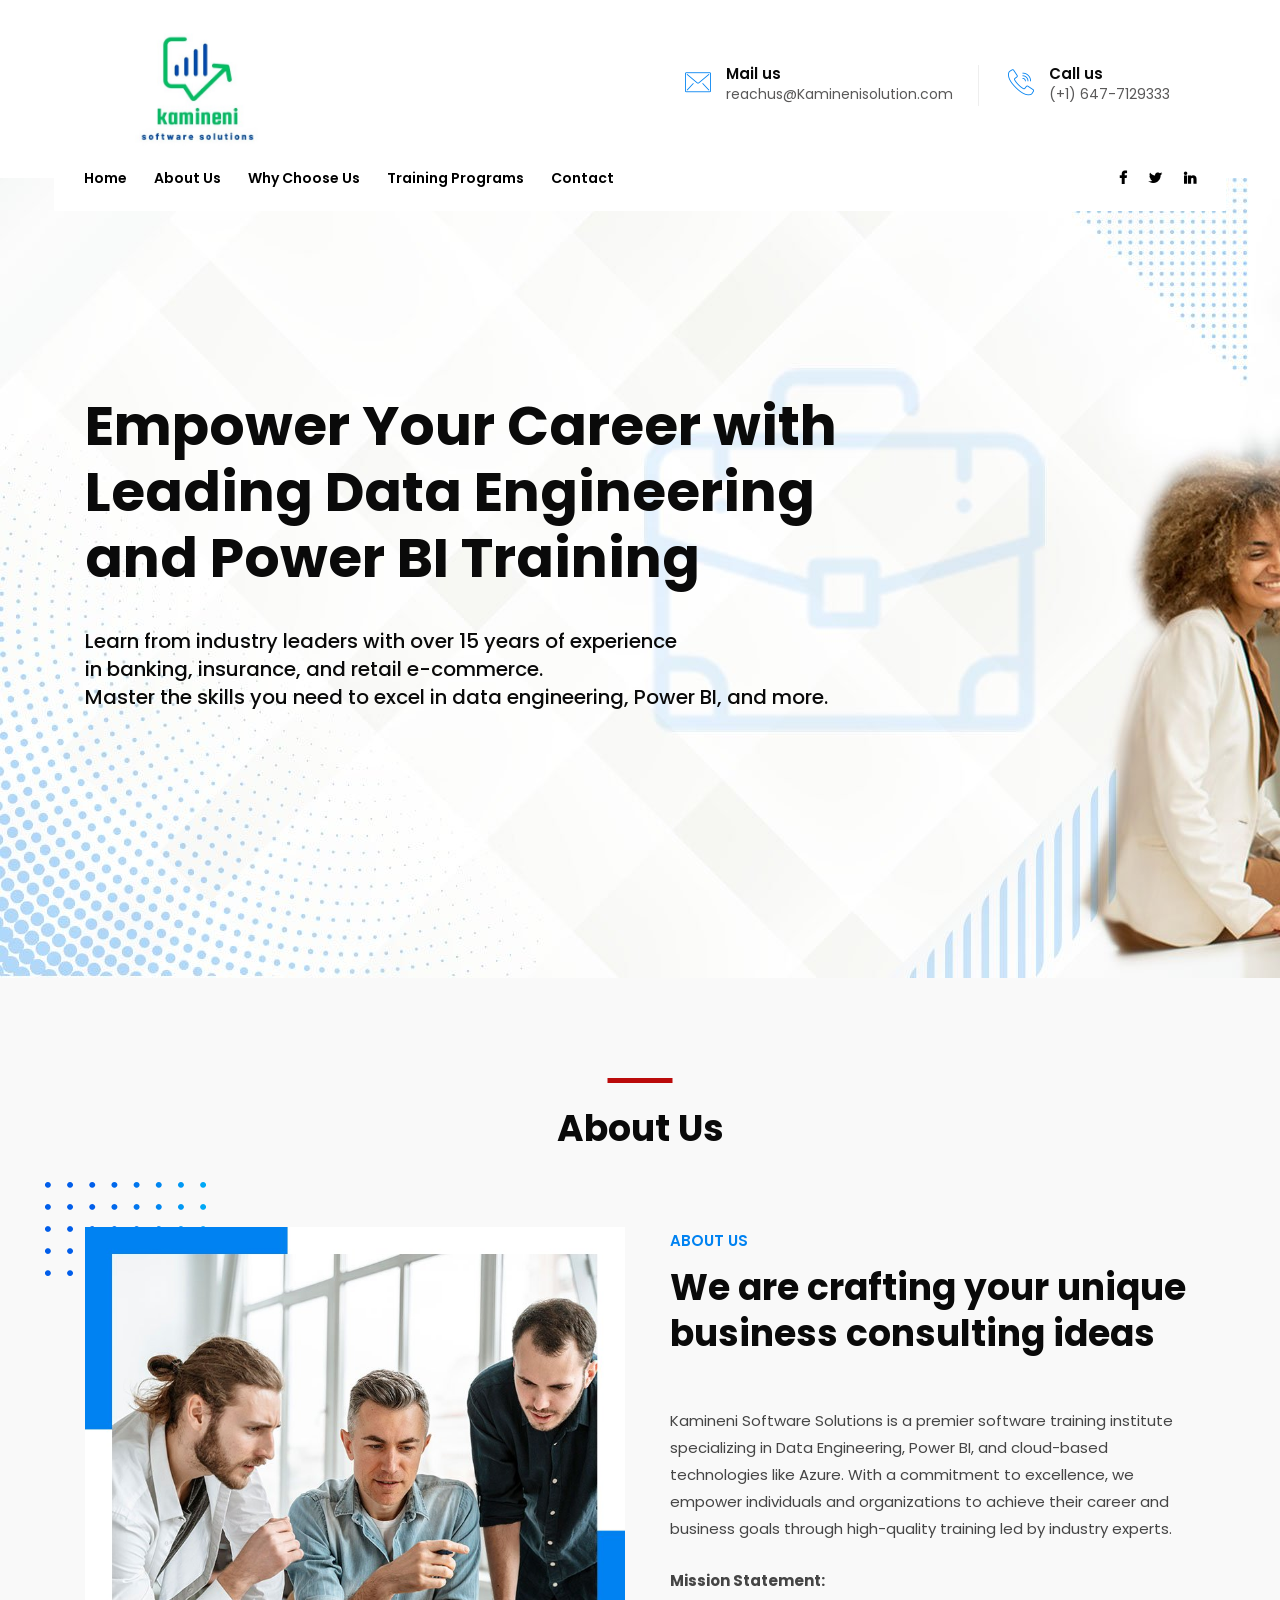
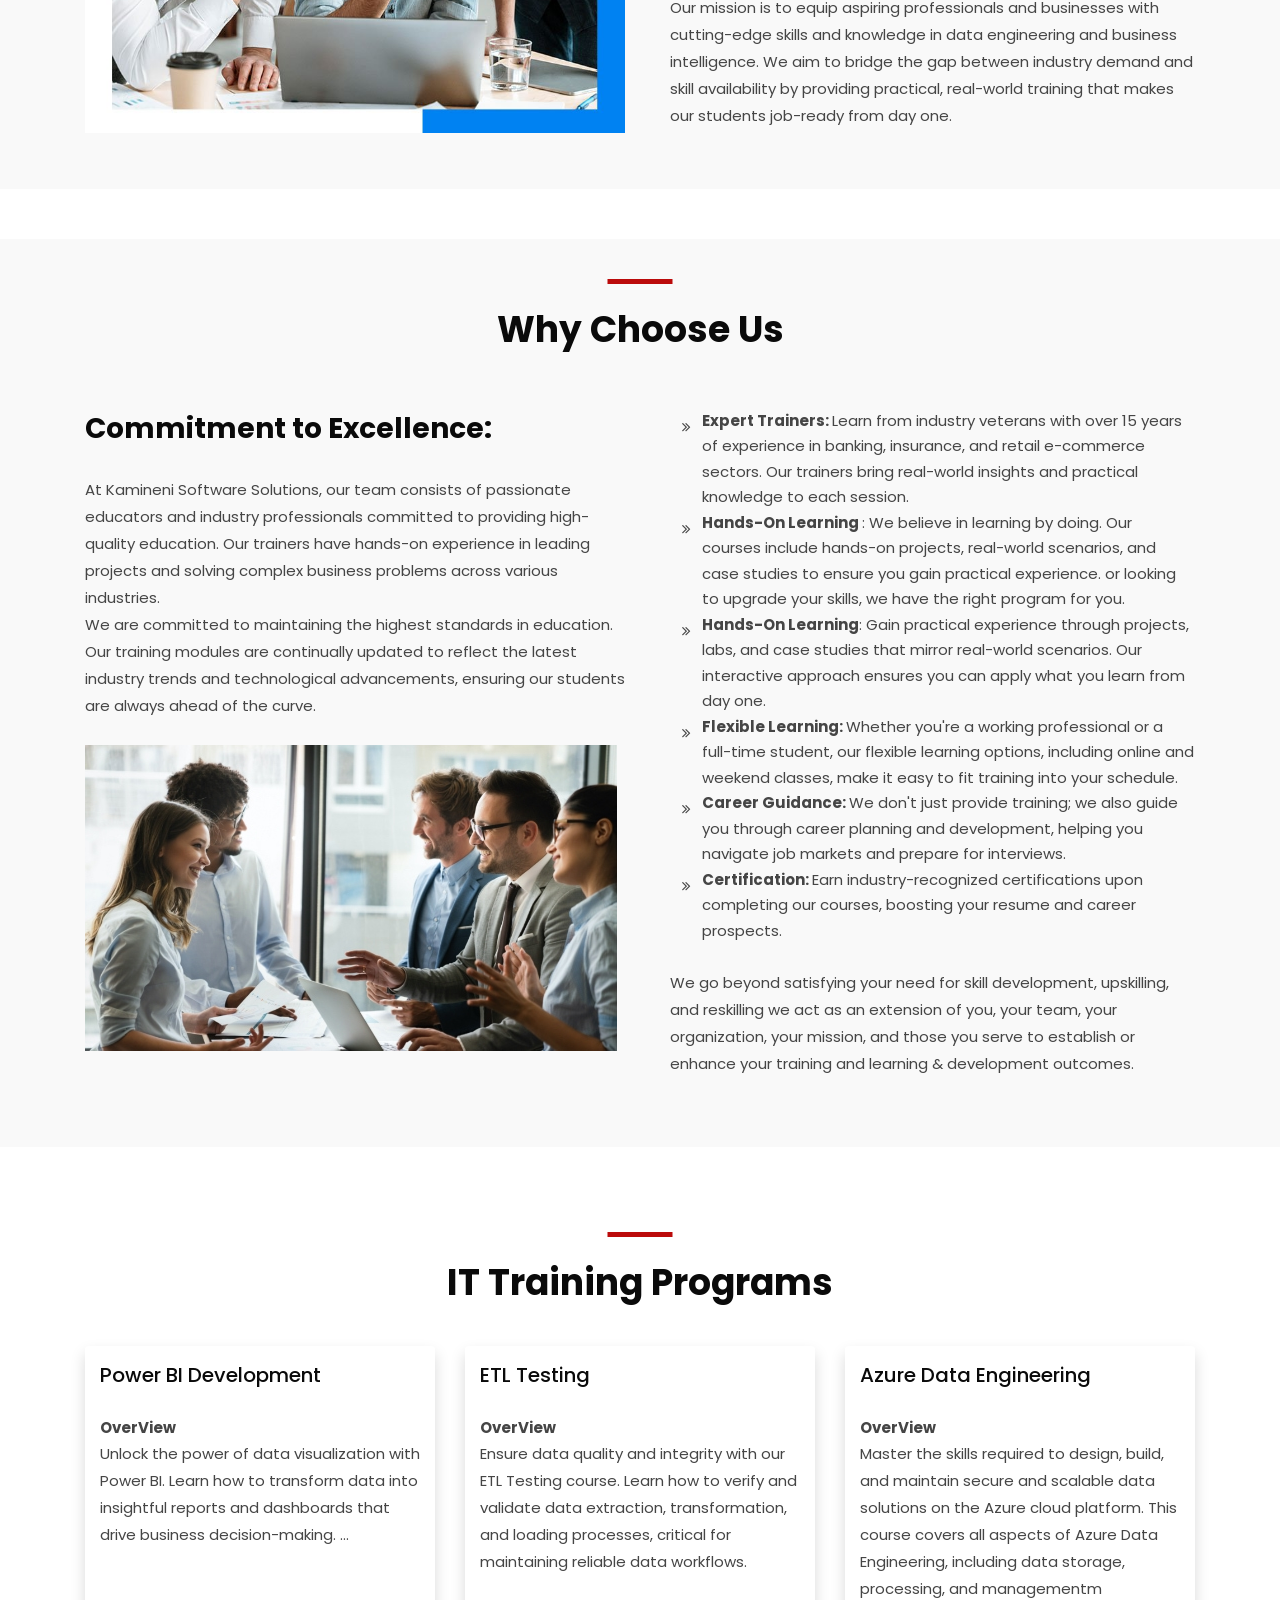
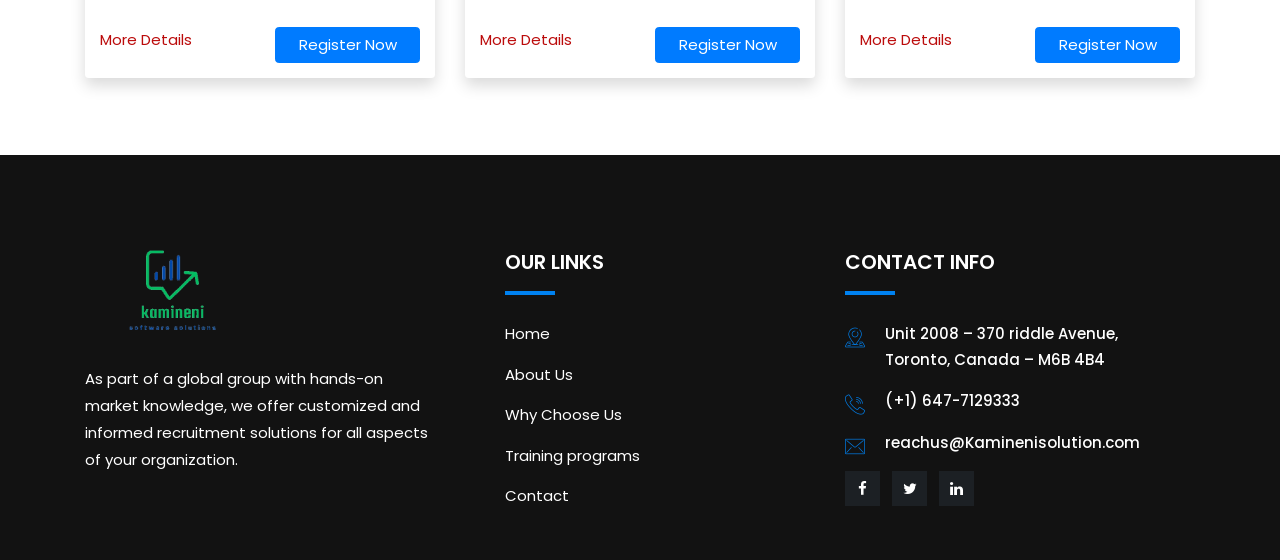
==== commit 7cb9e3dd: "chinnanambibychange" ====
--- a/index.html
+++ b/index.html
@@ -17,6 +17,7 @@
     <link rel="shortcut icon" type="image/x-icon" href="assets/logo.jpeg">
     <!-- Bootstrap v4.4.1 css -->
     <link rel="stylesheet" type="text/css" href="assets/css/bootstrap.min.css">
+    <link href="https://stackpath.bootstrapcdn.com/bootstrap/4.5.2/css/bootstrap.min.css" rel="stylesheet">
     <!-- font-awesome css -->
     <link rel="stylesheet" type="text/css" href="assets/css/font-awesome.min.css">
     <!-- flaticon css -->
@@ -76,8 +77,7 @@
                             <div class="col-cell">
                                 <div class="header-logo">
                                     <div class="ProfileImage">
-                                        <a href="#Home"><img src="assets/logo.jpeg"
-                                                 alt="logo"></a>
+                                        <a href="#Home"><img src="assets/logo.jpeg" alt="logo"></a>
                                     </div>
                                 </div>
                             </div>
@@ -91,8 +91,7 @@
                                             <div class="info-content">
                                                 <div class="info-title"><a href="#">Mail us</a></div>
                                                 <div class="info-des"><a
-                                                        href="mailto:reachus@as2kdigital.com">reachus@Kamineni
-                                                        solution.com</a>
+                                                        href="mailto:reachus@as2kdigital.com">reachus@Kaminenisolution.com</a>
                                                 </div>
                                             </div>
                                         </li>
@@ -120,8 +119,8 @@
                         <div class="row-table">
                             <div class="col-cell header-logo">
                                 <div class="canvas-logo">
-                                    <a href="#Home"><img src="assets/logo.jpeg"
-                                            class="w-50" class="h-40" alt="logo"></a>
+                                    <a href="#Home"><img src="assets/logo.jpeg" class="w-50" class="h-40"
+                                            alt="logo"></a>
                                 </div>
                             </div>
                             <div class="col-cell menu-responsive">
@@ -299,19 +298,22 @@
                             <div class="container">
                                 <div class="slider-des">
                                     <!-- <div class="sl-subtitle">Empower Your Career with Leading Data Engineering and Power BI Training</div> -->
-                                    <h1 class="sl-title">Empower Your Career with <br> Leading Data Engineering <br> and Power BI Training</h1>
-                                    <h6> Learn from industry leaders with over 15 years of experience <br> in banking, insurance, and retail e-commerce. <br> Master the skills you need to excel in data engineering, Power BI, and more. </h6>
+                                    <h1 class="sl-title">Empower Your Career with <br> Leading Data Engineering <br> and
+                                        Power BI Training</h1>
+                                    <h6> Learn from industry leaders with over 15 years of experience <br> in banking,
+                                        insurance, and retail e-commerce. <br> Master the skills you need to excel in
+                                        data engineering, Power BI, and more. </h6>
                                     <br>
                                 </div>
-                                <div class="slider-bottom">
+                                <!-- <div class="slider-bottom">
                                     <a class="readon blue-slide" href="#javascript">Get Started</a>
-                                </div>
+                                </div> -->
                             </div>
                         </div>
                     </div>
                 </div>
             </div>
-            
+
         </div>
         <!-- Slider End -->
 
@@ -345,15 +347,15 @@
                             <h2 class="title title3 pb-25">We are crafting your unique business consulting ideas</h2>
                             <p class="margin-0"></p>
                             <br>
-                            <p>"Kamineni Software Solutions is a premier software training institute specializing in
+                            <p>Kamineni Software Solutions is a premier software training institute specializing in
                                 Data Engineering, Power BI, and cloud-based technologies like Azure. With a commitment
                                 to excellence, we empower individuals and organizations to achieve their career and
-                                business goals through high-quality training led by industry experts."</p>
+                                business goals through high-quality training led by industry experts.</p>
                             <strong>Mission Statement:</strong>
-                            <p>"Our mission is to equip aspiring professionals and businesses with cutting-edge skills
+                            <p>Our mission is to equip aspiring professionals and businesses with cutting-edge skills
                                 and knowledge in data engineering and business intelligence. We aim to bridge the gap
                                 between industry demand and skill availability by providing practical, real-world
-                                training that makes our students job-ready from day one."</p>
+                                training that makes our students job-ready from day one.</p>
                         </div>
                     </div>
                 </div>
@@ -414,12 +416,12 @@
                     <div class="row">
                         <div class="col-lg-6 md-mb-50">
                             <div class="about-content">
-                                <h4 class="title title3 pb-15">just see we are add some of the info from below?</h4>
-                                <strong>Commitment to Excellence:</strong>
+                                <!-- <h4 class="title title3 pb-15">just see we are add some of the info from below?</h4> -->
+                                <h3>Commitment to Excellence:</h3>
                                 <p class="margin-0">At Kamineni Software Solutions, our team consists of passionate
                                     educators and industry professionals committed to providing high-quality education.
                                     Our trainers have hands-on experience in leading projects and solving complex
-                                    business problems across various industries".</p>
+                                    business problems across various industries.</p>
                                 <p>We are committed to maintaining the highest standards in education. Our training
                                     modules are continually updated to reflect the latest industry trends and
                                     technological advancements, ensuring our students are always ahead of the curve.</p>
@@ -430,46 +432,46 @@
                         <div class="col-lg-6 pl-30 md-pr-l5">
                             <div class="sec-title mb-50">
 
-                                <p style=" font-size: 23px; font-weight: 800; "> Kamineni Digital solutions for software
-                                    training </p>
+                                <!-- <p style=" font-size: 23px; font-weight: 800; "> Kamineni Digital solutions for software
+                                    training </p> -->
 
                                 <ul class="fa-ul">
                                     <li><i class="fa fa-angle-double-right fa fa-li accent"></i><strong>
                                             Expert Trainers:
-                                        </strong> "Learn from industry veterans with over 15 years of experience in
+                                        </strong> Learn from industry veterans with over 15 years of experience in
                                         banking, insurance, and retail e-commerce sectors. Our trainers bring real-world
-                                        insights and practical knowledge to each session."</li>
+                                        insights and practical knowledge to each session.</li>
                                     <li><i class="fa fa-angle-double-right fa fa-li accent"></i><strong>Hands-On
                                             Learning
-                                        </strong>: "We believe in learning by doing. Our courses include hands-on
+                                        </strong>: We believe in learning by doing. Our courses include hands-on
                                         projects, real-world scenarios, and case studies to ensure you gain practical
-                                        experience."
+                                        experience.
                                         or looking to upgrade your skills, we have the right program for you.</li>
                                     <li><i class="fa fa-angle-double-right fa fa-li accent"></i><strong>Hands-On
-                                            Learning</strong> – : Gain practical experience through projects, labs, and
+                                            Learning</strong>: Gain practical experience through projects, labs, and
                                         case
                                         studies that mirror real-world scenarios. Our interactive approach ensures you
                                         can
                                         apply what you learn from day one.</li>
                                     <li><i class="fa fa-angle-double-right fa fa-li accent"></i><strong>Flexible
                                             Learning:
-                                        </strong>"Whether you're a working professional or a full-time student, our
+                                        </strong>Whether you're a working professional or a full-time student, our
                                         flexible learning options, including online and weekend classes, make it easy to
-                                        fit training into your schedule."</li>
+                                        fit training into your schedule.</li>
                                     <li><i class="fa fa-angle-double-right fa fa-li accent"></i>
-                                        <stron>Career Guidance:
-                                        </stron g> : "We don't just provide training; we also guide you through career
+                                        <strong>Career Guidance:
+                                        </strong>We don't just provide training; we also guide you through career
                                         planning and development, helping you navigate job markets and prepare for
-                                        interviews."
+                                        interviews.
                                     </li>
                                     <li><i class="fa fa-angle-double-right fa fa-li accent"></i><strong>Certification:
 
-                                        </strong>"Earn industry-recognized certifications upon completing our courses,
-                                        boosting your resume and career prospects."</li>
+                                        </strong>Earn industry-recognized certifications upon completing our courses,
+                                        boosting your resume and career prospects.</li>
                                 </ul>
                                 <br>
                                 <p> We go beyond satisfying your need for skill development, upskilling, and reskilling
-                                    — we
+                                    we
                                     act as an extension of you, your team, your organization, your mission, and those
                                     you
                                     serve to establish or enhance your training and learning & development outcomes.</p>
@@ -528,7 +530,7 @@
 
                             <div class="register_btn justify-content-between">
                                 <a href="./PowerBi.html">
-                                    <button type="button" class="btn btn-primary">More Details</button>
+                                    More Details
                                 </a>
                                 <button type="button" class="btn btn-primary px-4" data-bs-toggle="modal"
                                     data-bs-target="#exampleModal">
@@ -567,7 +569,7 @@
                                                         <div id="phoneError" class="error"></div>
                                                     </div>
                                                     <div class="modal-footer">
-                                                        <button type="submit" class="btn btn-primary">Submit</button>
+                                                        <button type="submit" class="btn btn-primary" >Submit</button>
                                                     </div>
                                                 </form>
                                             </div>
@@ -589,7 +591,7 @@
                                     maintaining reliable data workflows.
                                 </p>
                                 <div class="more" style="display: none;">
-                                    <strong>Key Topics Covered</strong>
+                                    <h3>Key Topics Covered</h3>
                                     <ul>
                                         <li>Introduction to ETL and Data Warehousing Concepts</li>
                                         <li>ETL Tools and Techniques (Informatica, SSIS, Talend)</li>
@@ -598,9 +600,9 @@
                                         <li>Automation of ETL Testing</li>
                                         <li>Best Practices and Real-World Testing Scenarios</li>
                                     </ul>
-                                    <strong>Course Duration</strong>
-                                    <p class="course-info">5 Weeks</p>
-                                    <strong>Who Should Attend</strong>
+                                    <h3 class="text-dark">Course Duration</h3>
+                                    <h5 class="course-info">5 Weeks</h5>
+                                    <st>Who Should Attend</st>
                                     <p class="course-info">QA testers, data analysts, IT professionals involved in data
                                         migration and ETL processes.</p>
                                     <strong>Outcome</strong>
@@ -610,7 +612,7 @@
                             </div>
                             <div class="register_btn justify-content-between">
                                 <a href="./ETLTesting.html">
-                                    <button type="button" class="btn btn-primary">More Details</button>
+                                    More Details
                                 </a>
                                 <button type="button" class="btn btn-primary px-4" data-bs-toggle="modal"
                                     data-bs-target="#exampleModal">
@@ -619,7 +621,8 @@
 
                                 <!-- Modal -->
                                 <div class="modal fade" id="exampleModal" tabindex="-1"
-                                    aria-labelledby="exampleModalLabel" aria-hidden="true">
+                                    aria-labelledby="exampleModalLabel" aria-hidden="true" data-bs-backdrop="static"
+                                    data-bs-keyboard="false">
                                     <div class="modal-dialog modal-dialog-centered">
                                         <div class="modal-content">
                                             <div class="modal-header">
@@ -668,7 +671,9 @@
                                 <h6>Azure Data Engineering</h6>
                                 <strong>OverView</strong>
                                 <p class="course-info">
-                                    Master the skills required to design, build, and maintain secure and scalable data solutions on the Azure cloud platform. This course covers all aspects of Azure Data Engineering, including data storage, processing, and managementm
+                                    Master the skills required to design, build, and maintain secure and scalable data
+                                    solutions on the Azure cloud platform. This course covers all aspects of Azure Data
+                                    Engineering, including data storage, processing, and managementm
                                 </p>
                                 <div class="more" style="display: none;">
                                     <strong>Key Topics Covered</strong>
@@ -683,14 +688,16 @@
                                     <strong>Course Duration</strong>
                                     <p class="course-info">8 Weeks</p>
                                     <strong>Who Should Attend</strong>
-                                    <p class="course-info">Aspiring data engineers, software developers looking to upskill, IT professionals working with cloud technologies.</p>
+                                    <p class="course-info">Aspiring data engineers, software developers looking to
+                                        upskill, IT professionals working with cloud technologies.</p>
                                     <strong>Outcome</strong>
-                                    <p class="course-info">Gain hands-on experience with Azure tools and techniques, and be prepared to take on data engineering roles with confidence.</p>
+                                    <p class="course-info">Gain hands-on experience with Azure tools and techniques, and
+                                        be prepared to take on data engineering roles with confidence.</p>
                                 </div>
                             </div>
                             <div class="register_btn justify-content-between">
                                 <a href="./AzureData.html">
-                                    <button type="button" class="btn btn-primary">More Details</button>
+                                    More Details
                                 </a>
                                 <button type="button" class="btn btn-primary px-4" data-bs-toggle="modal"
                                     data-bs-target="#exampleModal">
@@ -699,43 +706,43 @@
 
                                 <!-- Modal -->
                                 <div class="modal fade" id="exampleModal" tabindex="-1"
-                                    aria-labelledby="exampleModalLabel" aria-hidden="true">
-                                    <div class="modal-dialog modal-dialog-centered">
-                                        <div class="modal-content">
-                                            <div class="modal-header">
-                                                <h1 class="modal-title fs-5" id="exampleModalLabel">Please Enter Details
-                                                </h1>
-                                                <button type="button" class="btn-close" data-bs-dismiss="modal"
-                                                    aria-label="Close"></button>
-                                            </div>
-                                            <div class="modal-body">
-                                                <form id="myForm" onsubmit="sendemail(event, 3)">
-                                                    <div class="mb-3">
-                                                        <label for="name3">Name</label>
-                                                        <input type="text" class="form-control" name="Name" id="name"
-                                                            placeholder="Enter your name">
-                                                        <div id="nameError" class="error"></div>
-                                                    </div>
-                                                    <div class="mb-3">
-                                                        <label for="email3">Email address</label>
-                                                        <input type="email" class="form-control" name="Email" id="email"
-                                                            placeholder="name@example.com">
-                                                        <div id="emailError" class="error"></div>
-                                                    </div>
-                                                    <div class="mb-3">
-                                                        <label for="phone3">Phone Number</label>
-                                                        <input type="text" class="form-control" name="Phone" id="phone"
-                                                            placeholder="Enter your Phone">
-                                                        <div id="phoneError" class="error"></div>
-                                                    </div>
-                                                    <div class="modal-footer">
-                                                        <button type="submit" class="btn btn-primary">Submit</button>
-                                                    </div>
-                                                </form>
-                                            </div>
+                                aria-labelledby="exampleModalLabel" aria-hidden="true">
+                                <div class="modal-dialog modal-dialog-centered">
+                                    <div class="modal-content">
+                                        <div class="modal-header">
+                                            <h1 class="modal-title fs-5" id="exampleModalLabel">
+                                            </h1>
+                                            <button type="button" class="btn-close" data-bs-dismiss="modal"
+                                                aria-label="Close"></button>
+                                        </div>
+                                        <div class="modal-body">
+                                            <form id="myForm" onsubmit="return sendemail(event, 3)">
+                                                <div class="mb-3">
+                                                    <label for="name3">Name</label>
+                                                    <input type="text" class="form-control" name="Name" id="name"
+                                                        placeholder="Enter your name">
+                                                    <div id="nameError" class="error"></div>
+                                                </div>
+                                                <div class="mb-3">
+                                                    <label for="email3">Email address</label>
+                                                    <input type="email" class="form-control" name="Email" id="email"
+                                                        placeholder="name@example.com">
+                                                    <div id="emailError" class="error"></div>
+                                                </div>
+                                                <div class="mb-3">
+                                                    <label for="phone3">Phone Number</label>
+                                                    <input type="text" class="form-control" name="Phone" id="phone"
+                                                        placeholder="Enter your Phone">
+                                                    <div id="phoneError" class="error"></div>
+                                                </div>
+                                                <div class="modal-footer">
+                                                    <button type="submit" class="btn btn-primary">Submit</button>
+                                                </div>
+                                            </form>
                                         </div>
                                     </div>
                                 </div>
+                            </div>
                             </div>
                         </div>
                     </div>
@@ -750,7 +757,7 @@
                     <div class="row">
                         <div class="col-lg-4 col-md-12 col-sm-12 md-mb-10">
                             <div class="">
-                                <img src="assets/WhatsApp Image 2024-09-02 at 11.45.56.jpeg" class="w-50 alt=" found" />
+                                <img src="assets/output-onlinepngtools.png" class="w-50 alt=" found" />
                             </div>
                             <div class="textwidget white-color pb-40">
                                 <p> As part of a global group with hands-on market knowledge, we offer customized and
@@ -787,7 +794,7 @@
                                 <li>
                                     <i class="flaticon-email"></i>
                                     <div class="desc">
-                                        <a href="mailto: reachus@as2kdigital.com"> reachus@Kamineni solution.com</a>
+                                        <a href="mailto: reachus@as2kdigital.com"> reachus@Kaminenisolution.com</a>
                                     </div>
                                 </li>
                             </ul>
@@ -885,14 +892,13 @@
                     from_name: name,
                     phone_no: phone
                 };
-
+                document.querySelector('.btn-close').click();
                 emailjs.send('service_equt0zc', 'template_lyvyr4e', templateParams)
                     .then(function (response) {
                         console.log('SUCCESS!', response.status, response.text);
-                        window.alert("Sent successfully!");
-
+                        window.alert("Sent successfully!  thanks for showing interest on the course our team will contact you soon.");
                     })
-                // exampleModal.hide();
+                exampleModal.hide();
                 form.reset();
             } else {
                 console.log("fail");
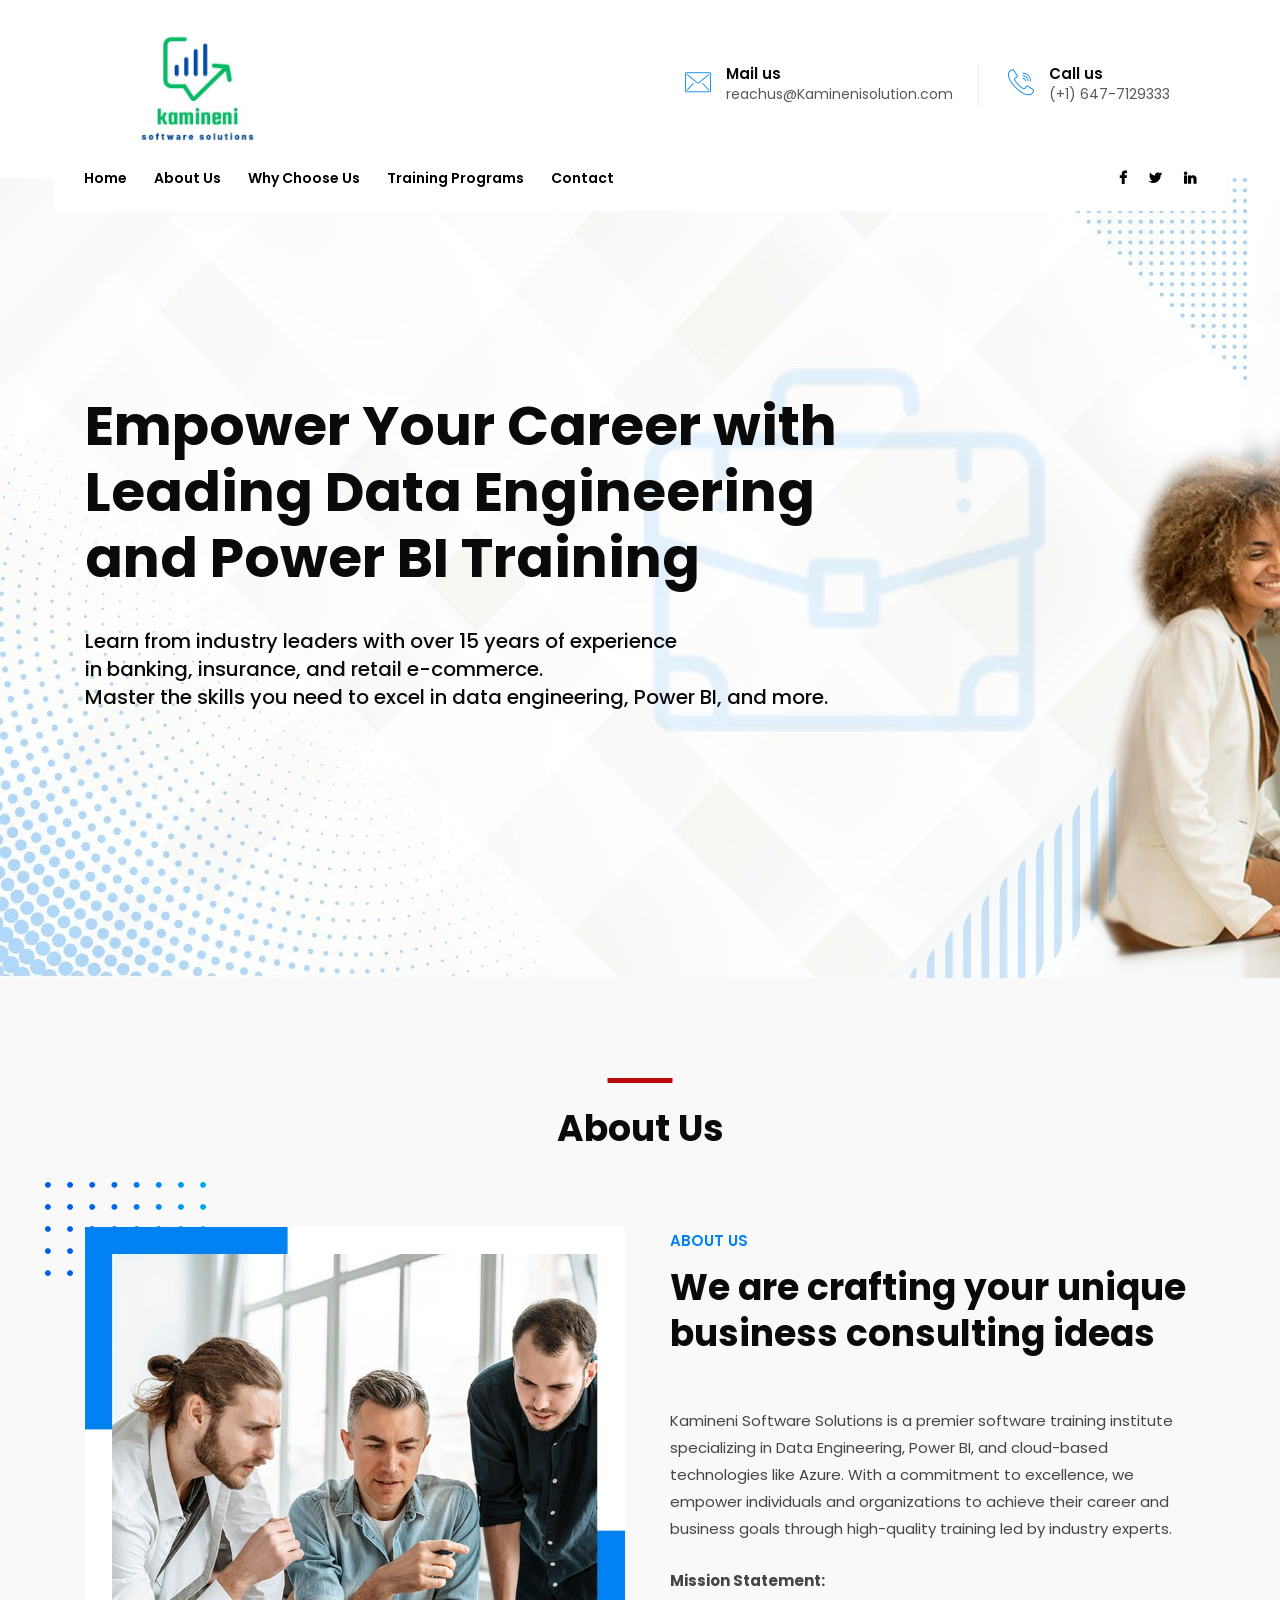
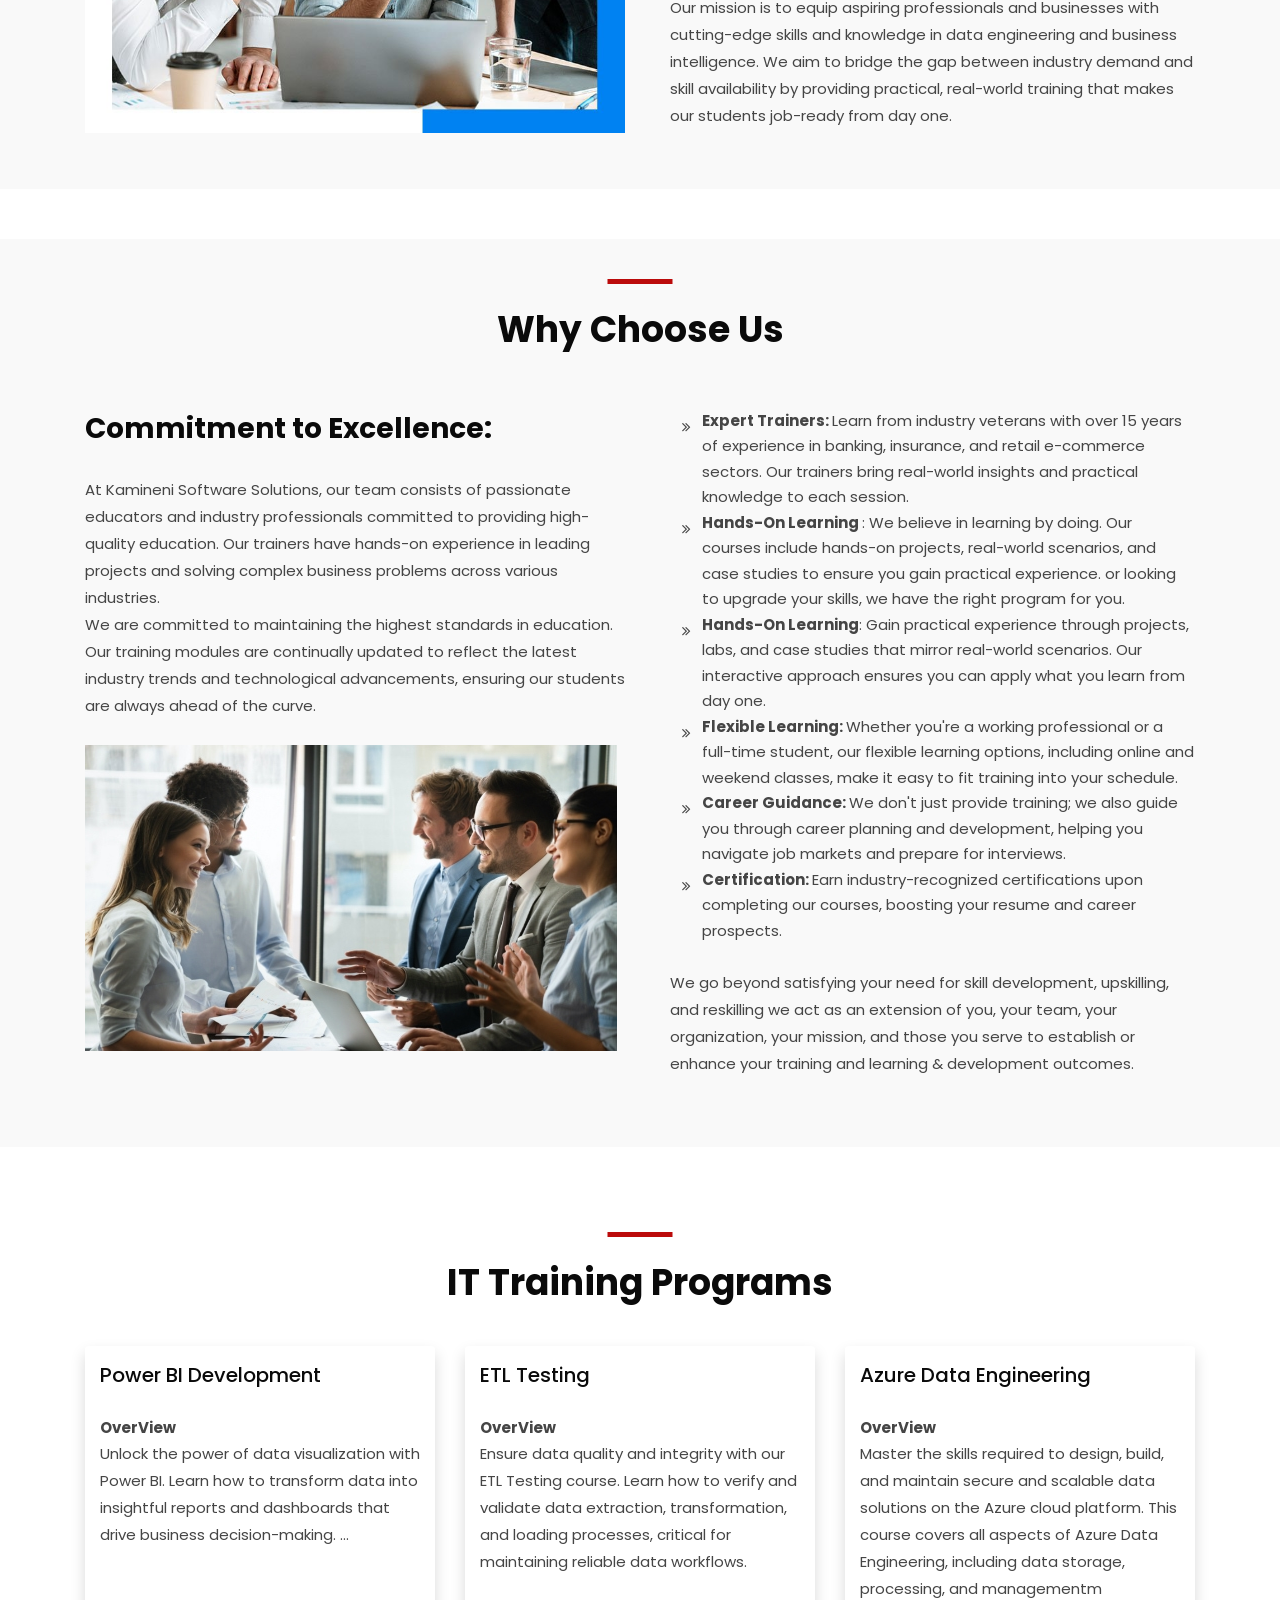
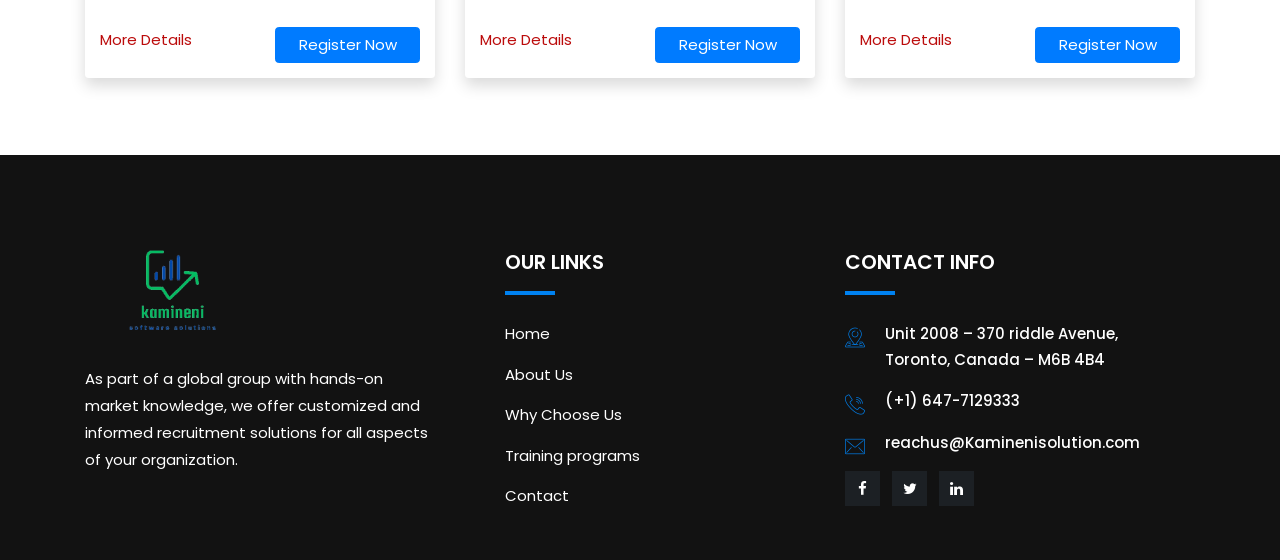
==== commit 49f7d960: "ChangesbyNambi" ====
--- a/index.html
+++ b/index.html
@@ -7,7 +7,7 @@
 <head>
     <!-- meta tag -->
     <meta charset="utf-8">
-    <title> Kamineni Digital Solutions </title>
+    <title> Kamineni Software Solutions </title>
     <meta name="description" content="">
     <!-- responsive tag -->
     <meta http-equiv="x-ua-compatible" content="ie=edge">
@@ -569,7 +569,7 @@
                                                         <div id="phoneError" class="error"></div>
                                                     </div>
                                                     <div class="modal-footer">
-                                                        <button type="submit" class="btn btn-primary" >Submit</button>
+                                                        <button type="submit" class="btn btn-primary">Submit</button>
                                                     </div>
                                                 </form>
                                             </div>
@@ -706,43 +706,43 @@
 
                                 <!-- Modal -->
                                 <div class="modal fade" id="exampleModal" tabindex="-1"
-                                aria-labelledby="exampleModalLabel" aria-hidden="true">
-                                <div class="modal-dialog modal-dialog-centered">
-                                    <div class="modal-content">
-                                        <div class="modal-header">
-                                            <h1 class="modal-title fs-5" id="exampleModalLabel">
-                                            </h1>
-                                            <button type="button" class="btn-close" data-bs-dismiss="modal"
-                                                aria-label="Close"></button>
-                                        </div>
-                                        <div class="modal-body">
-                                            <form id="myForm" onsubmit="return sendemail(event, 3)">
-                                                <div class="mb-3">
-                                                    <label for="name3">Name</label>
-                                                    <input type="text" class="form-control" name="Name" id="name"
-                                                        placeholder="Enter your name">
-                                                    <div id="nameError" class="error"></div>
-                                                </div>
-                                                <div class="mb-3">
-                                                    <label for="email3">Email address</label>
-                                                    <input type="email" class="form-control" name="Email" id="email"
-                                                        placeholder="name@example.com">
-                                                    <div id="emailError" class="error"></div>
-                                                </div>
-                                                <div class="mb-3">
-                                                    <label for="phone3">Phone Number</label>
-                                                    <input type="text" class="form-control" name="Phone" id="phone"
-                                                        placeholder="Enter your Phone">
-                                                    <div id="phoneError" class="error"></div>
-                                                </div>
-                                                <div class="modal-footer">
-                                                    <button type="submit" class="btn btn-primary">Submit</button>
-                                                </div>
-                                            </form>
+                                    aria-labelledby="exampleModalLabel" aria-hidden="true">
+                                    <div class="modal-dialog modal-dialog-centered">
+                                        <div class="modal-content">
+                                            <div class="modal-header">
+                                                <h1 class="modal-title fs-5" id="exampleModalLabel">
+                                                </h1>
+                                                <button type="button" class="btn-close" data-bs-dismiss="modal"
+                                                    aria-label="Close"></button>
+                                            </div>
+                                            <div class="modal-body">
+                                                <form id="myForm" onsubmit="return sendemail(event, 3)">
+                                                    <div class="mb-3">
+                                                        <label for="name3">Name</label>
+                                                        <input type="text" class="form-control" name="Name" id="name"
+                                                            placeholder="Enter your name">
+                                                        <div id="nameError" class="error"></div>
+                                                    </div>
+                                                    <div class="mb-3">
+                                                        <label for="email3">Email address</label>
+                                                        <input type="email" class="form-control" name="Email" id="email"
+                                                            placeholder="name@example.com">
+                                                        <div id="emailError" class="error"></div>
+                                                    </div>
+                                                    <div class="mb-3">
+                                                        <label for="phone3">Phone Number</label>
+                                                        <input type="text" class="form-control" name="Phone" id="phone"
+                                                            placeholder="Enter your Phone">
+                                                        <div id="phoneError" class="error"></div>
+                                                    </div>
+                                                    <div class="modal-footer">
+                                                        <button type="submit" class="btn btn-primary">Submit</button>
+                                                    </div>
+                                                </form>
+                                            </div>
                                         </div>
                                     </div>
                                 </div>
-                            </div>
                             </div>
                         </div>
                     </div>
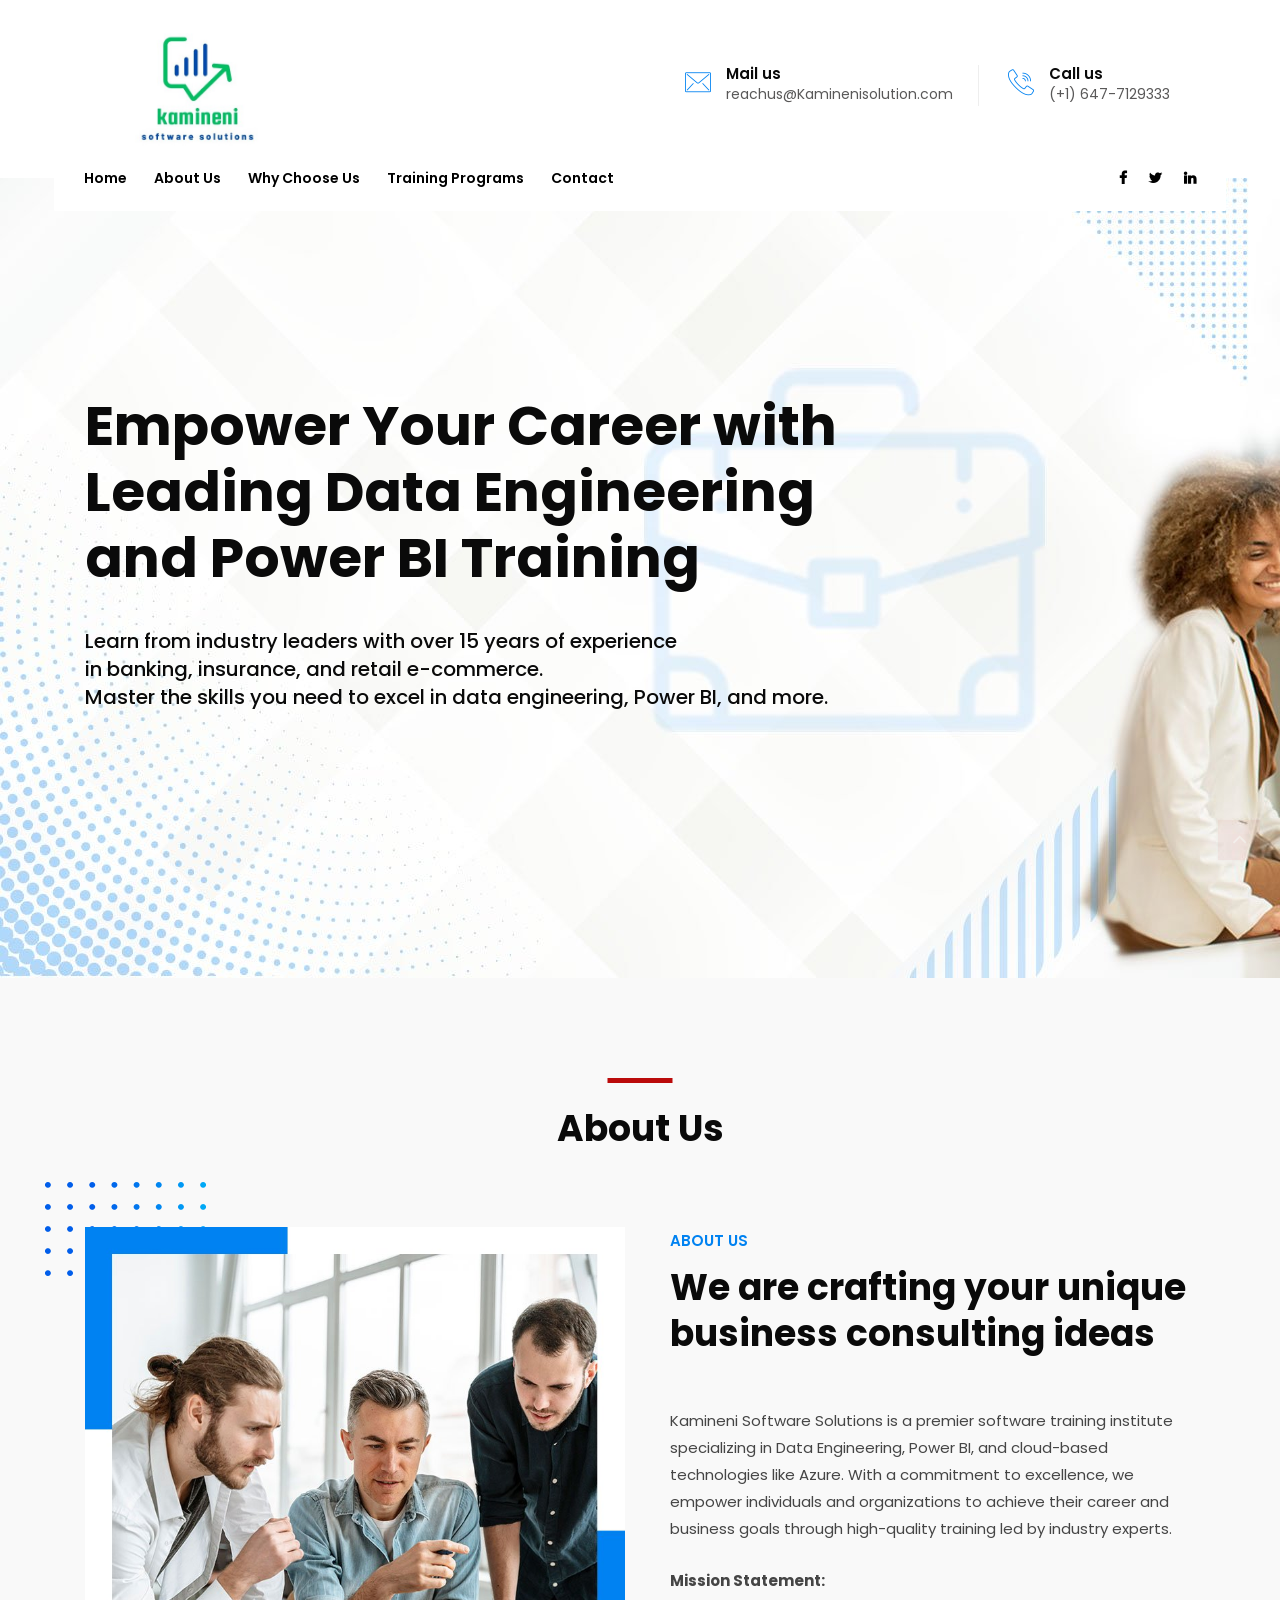
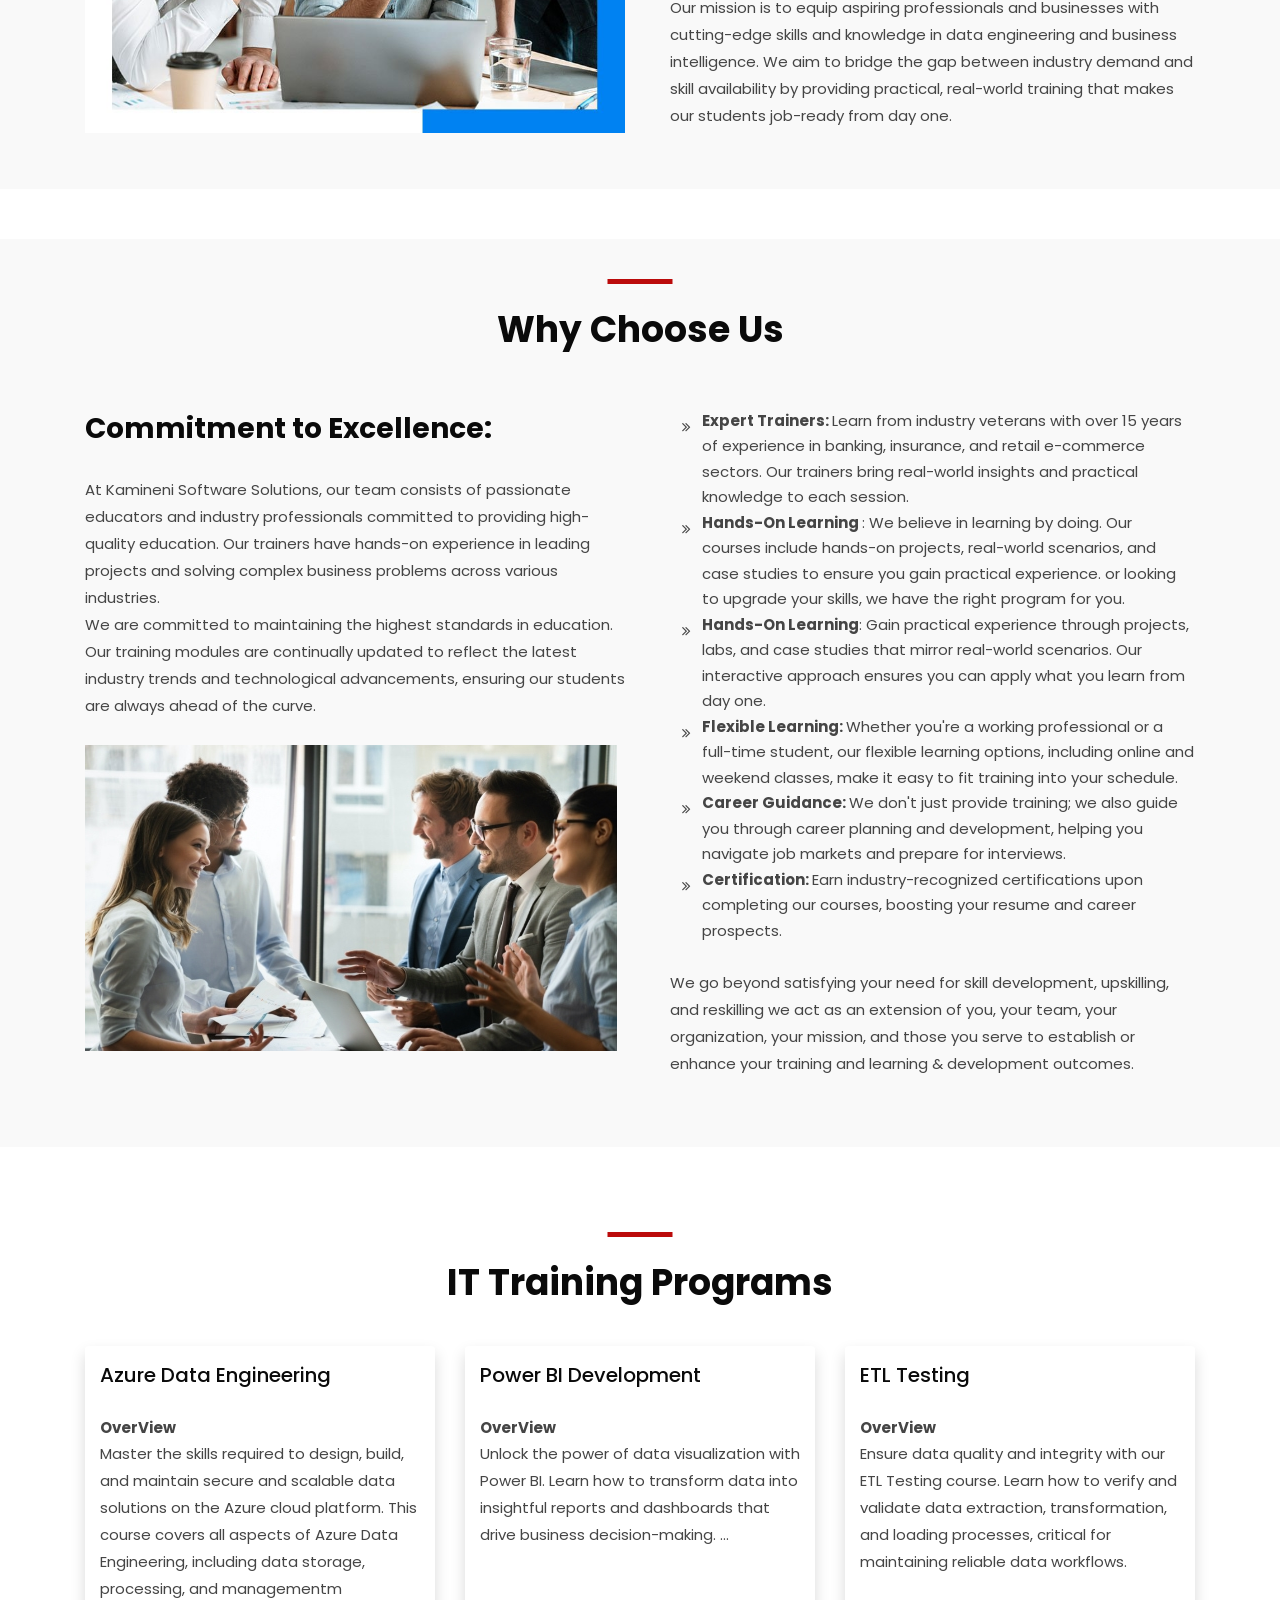
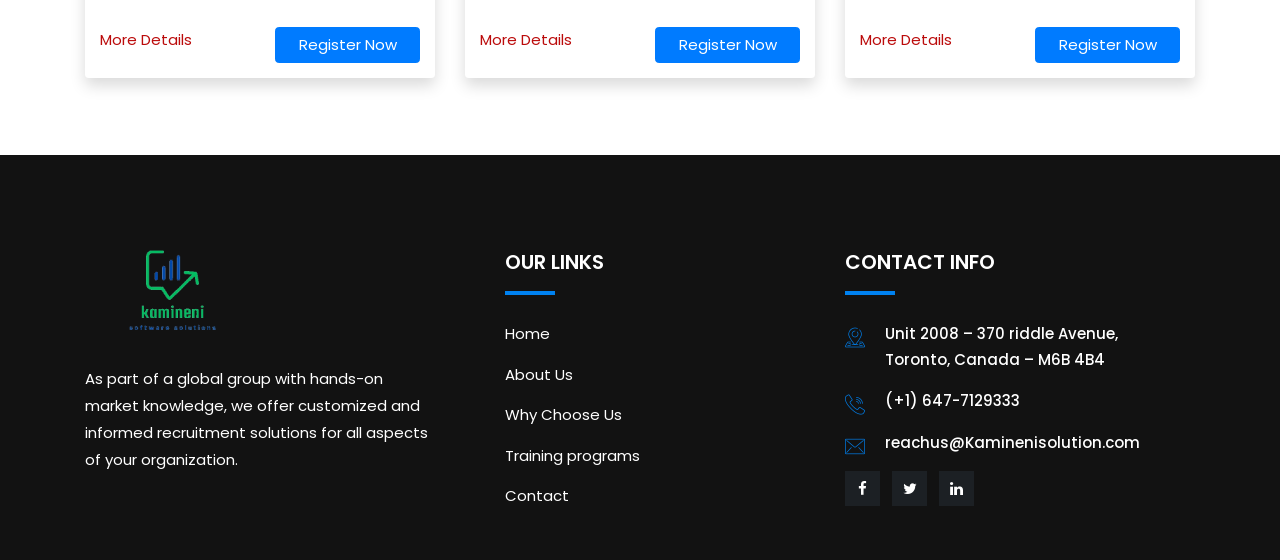
==== commit 2b104ec1: "changeCardByNambi" ====
--- a/index.html
+++ b/index.html
@@ -497,9 +497,90 @@
                     </h2>
                 </div>
                 <div class="row industries">
+                    <div class="col-sm-12 col-md-6 col-lg-4 program-card  mb-4">
+                        <div class="shadow cards p-3 mb-5 bg-white rounded flex-column justify-content-between">
+                            <div>
+                                <h6>Azure Data Engineering</h6>
+                                <strong>OverView</strong>
+                                <p class="course-info">
+                                    Master the skills required to design, build, and maintain secure and scalable data
+                                    solutions on the Azure cloud platform. This course covers all aspects of Azure Data
+                                    Engineering, including data storage, processing, and managementm
+                                </p>
+                                <div class="more" style="display: none;">
+                                    <strong>Key Topics Covered</strong>
+                                    <ul>
+                                        <li>Introduction to Azure and Cloud Concepts</li>
+                                        <li>Data Storage Options: Azure Data Lake, Azure Blob Storage</li>
+                                        <li>Data Processing with Azure Databricks and Azure Synapse</li>
+                                        <li>Building Data Pipelines using Azure Data Factory</li>
+                                        <li>Securing and Monitoring Data Solutions</li>
+                                        <li>Best Practices and Real-World Scenarios</li>
+                                    </ul>
+                                    <strong>Course Duration</strong>
+                                    <p class="course-info">8 Weeks</p>
+                                    <strong>Who Should Attend</strong>
+                                    <p class="course-info">Aspiring data engineers, software developers looking to
+                                        upskill, IT professionals working with cloud technologies.</p>
+                                    <strong>Outcome</strong>
+                                    <p class="course-info">Gain hands-on experience with Azure tools and techniques, and
+                                        be prepared to take on data engineering roles with confidence.</p>
+                                </div>
+                            </div>
+                            <div class="register_btn justify-content-between">
+                                <a href="./AzureData.html">
+                                    More Details
+                                </a>
+                                <button type="button" class="btn btn-primary px-4" data-bs-toggle="modal"
+                                    data-bs-target="#exampleModal">
+                                    Register Now
+                                </button>
+
+                                <!-- Modal -->
+                                <div class="modal fade" id="exampleModal" tabindex="-1"
+                                    aria-labelledby="exampleModalLabel" aria-hidden="true">
+                                    <div class="modal-dialog modal-dialog-centered">
+                                        <div class="modal-content">
+                                            <div class="modal-header">
+                                                <h1 class="modal-title fs-5" id="exampleModalLabel">
+                                                </h1>
+                                                <button type="button" class="btn-close" data-bs-dismiss="modal"
+                                                    aria-label="Close"></button>
+                                            </div>
+                                            <div class="modal-body">
+                                                <form id="myForm" onsubmit="return sendemail(event, 3)">
+                                                    <div class="mb-3">
+                                                        <label for="name3">Name</label>
+                                                        <input type="text" class="form-control" name="Name" id="name"
+                                                            placeholder="Enter your name">
+                                                        <div id="nameError" class="error"></div>
+                                                    </div>
+                                                    <div class="mb-3">
+                                                        <label for="email3">Email address</label>
+                                                        <input type="email" class="form-control" name="Email" id="email"
+                                                            placeholder="name@example.com">
+                                                        <div id="emailError" class="error"></div>
+                                                    </div>
+                                                    <div class="mb-3">
+                                                        <label for="phone3">Phone Number</label>
+                                                        <input type="text" class="form-control" name="Phone" id="phone"
+                                                            placeholder="Enter your Phone">
+                                                        <div id="phoneError" class="error"></div>
+                                                    </div>
+                                                    <div class="modal-footer">
+                                                        <button type="submit" class="btn btn-primary">Submit</button>
+                                                    </div>
+                                                </form>
+                                            </div>
+                                        </div>
+                                    </div>
+                                </div>
+                            </div>
+                        </div>
+                    </div>
                     <div class="col-sm-12 col-md-6 col-lg-4 program-card mb-4">
                         <div class="shadow cards p-3 mb-5 bg-white rounded flex-column justify-content-between">
-                            <div>
+                            <div> 
                                 <h6>Power BI Development</h6>
                                 <strong>OverView</strong>
                                 <p class="course-info">
@@ -529,7 +610,7 @@
                             </div>
 
                             <div class="register_btn justify-content-between">
-                                <a href="./PowerBi.html">
+                                <a href="./AzureData.html">
                                     More Details
                                 </a>
                                 <button type="button" class="btn btn-primary px-4" data-bs-toggle="modal"
@@ -664,87 +745,6 @@
 
                         </div>
 
-                    </div>
-                    <div class="col-sm-12 col-md-6 col-lg-4 program-card  mb-4">
-                        <div class="shadow cards p-3 mb-5 bg-white rounded flex-column justify-content-between">
-                            <div>
-                                <h6>Azure Data Engineering</h6>
-                                <strong>OverView</strong>
-                                <p class="course-info">
-                                    Master the skills required to design, build, and maintain secure and scalable data
-                                    solutions on the Azure cloud platform. This course covers all aspects of Azure Data
-                                    Engineering, including data storage, processing, and managementm
-                                </p>
-                                <div class="more" style="display: none;">
-                                    <strong>Key Topics Covered</strong>
-                                    <ul>
-                                        <li>Introduction to Azure and Cloud Concepts</li>
-                                        <li>Data Storage Options: Azure Data Lake, Azure Blob Storage</li>
-                                        <li>Data Processing with Azure Databricks and Azure Synapse</li>
-                                        <li>Building Data Pipelines using Azure Data Factory</li>
-                                        <li>Securing and Monitoring Data Solutions</li>
-                                        <li>Best Practices and Real-World Scenarios</li>
-                                    </ul>
-                                    <strong>Course Duration</strong>
-                                    <p class="course-info">8 Weeks</p>
-                                    <strong>Who Should Attend</strong>
-                                    <p class="course-info">Aspiring data engineers, software developers looking to
-                                        upskill, IT professionals working with cloud technologies.</p>
-                                    <strong>Outcome</strong>
-                                    <p class="course-info">Gain hands-on experience with Azure tools and techniques, and
-                                        be prepared to take on data engineering roles with confidence.</p>
-                                </div>
-                            </div>
-                            <div class="register_btn justify-content-between">
-                                <a href="./AzureData.html">
-                                    More Details
-                                </a>
-                                <button type="button" class="btn btn-primary px-4" data-bs-toggle="modal"
-                                    data-bs-target="#exampleModal">
-                                    Register Now
-                                </button>
-
-                                <!-- Modal -->
-                                <div class="modal fade" id="exampleModal" tabindex="-1"
-                                    aria-labelledby="exampleModalLabel" aria-hidden="true">
-                                    <div class="modal-dialog modal-dialog-centered">
-                                        <div class="modal-content">
-                                            <div class="modal-header">
-                                                <h1 class="modal-title fs-5" id="exampleModalLabel">
-                                                </h1>
-                                                <button type="button" class="btn-close" data-bs-dismiss="modal"
-                                                    aria-label="Close"></button>
-                                            </div>
-                                            <div class="modal-body">
-                                                <form id="myForm" onsubmit="return sendemail(event, 3)">
-                                                    <div class="mb-3">
-                                                        <label for="name3">Name</label>
-                                                        <input type="text" class="form-control" name="Name" id="name"
-                                                            placeholder="Enter your name">
-                                                        <div id="nameError" class="error"></div>
-                                                    </div>
-                                                    <div class="mb-3">
-                                                        <label for="email3">Email address</label>
-                                                        <input type="email" class="form-control" name="Email" id="email"
-                                                            placeholder="name@example.com">
-                                                        <div id="emailError" class="error"></div>
-                                                    </div>
-                                                    <div class="mb-3">
-                                                        <label for="phone3">Phone Number</label>
-                                                        <input type="text" class="form-control" name="Phone" id="phone"
-                                                            placeholder="Enter your Phone">
-                                                        <div id="phoneError" class="error"></div>
-                                                    </div>
-                                                    <div class="modal-footer">
-                                                        <button type="submit" class="btn btn-primary">Submit</button>
-                                                    </div>
-                                                </form>
-                                            </div>
-                                        </div>
-                                    </div>
-                                </div>
-                            </div>
-                        </div>
                     </div>
                 </div>
             </div>
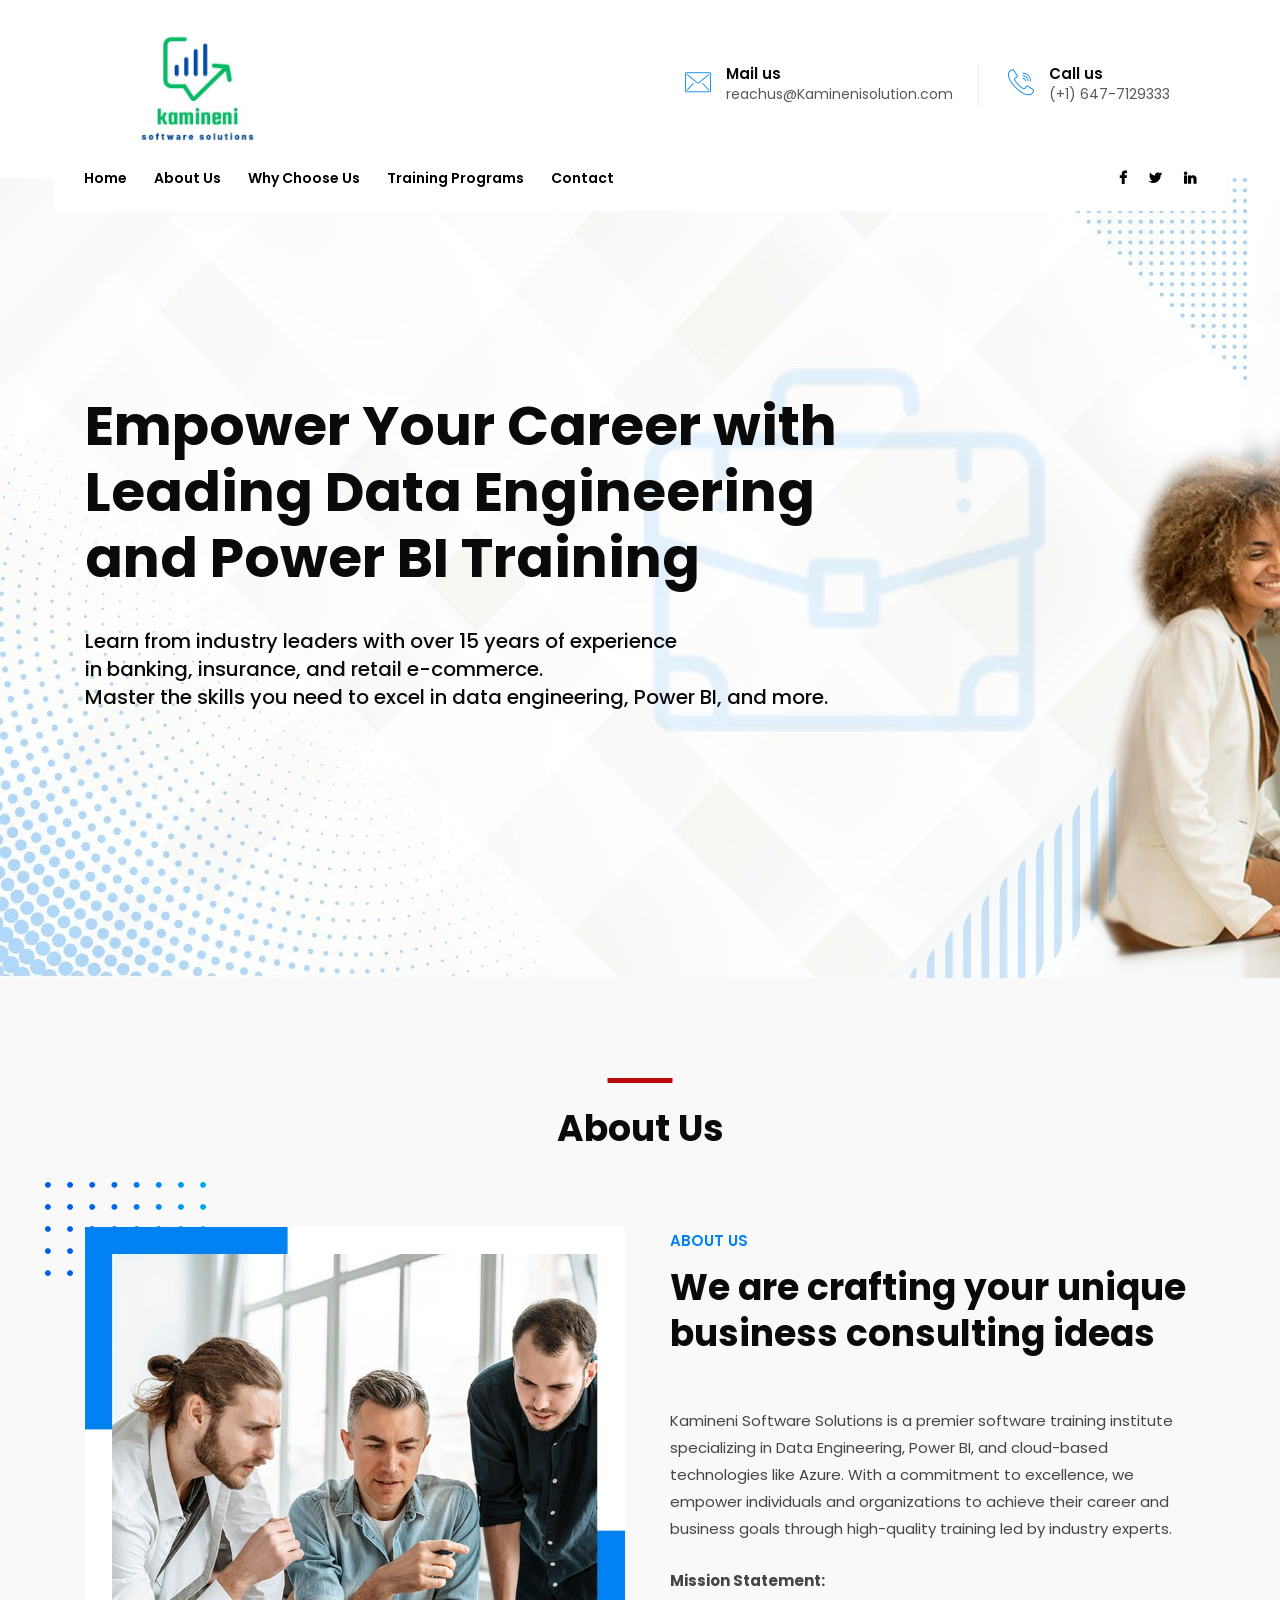
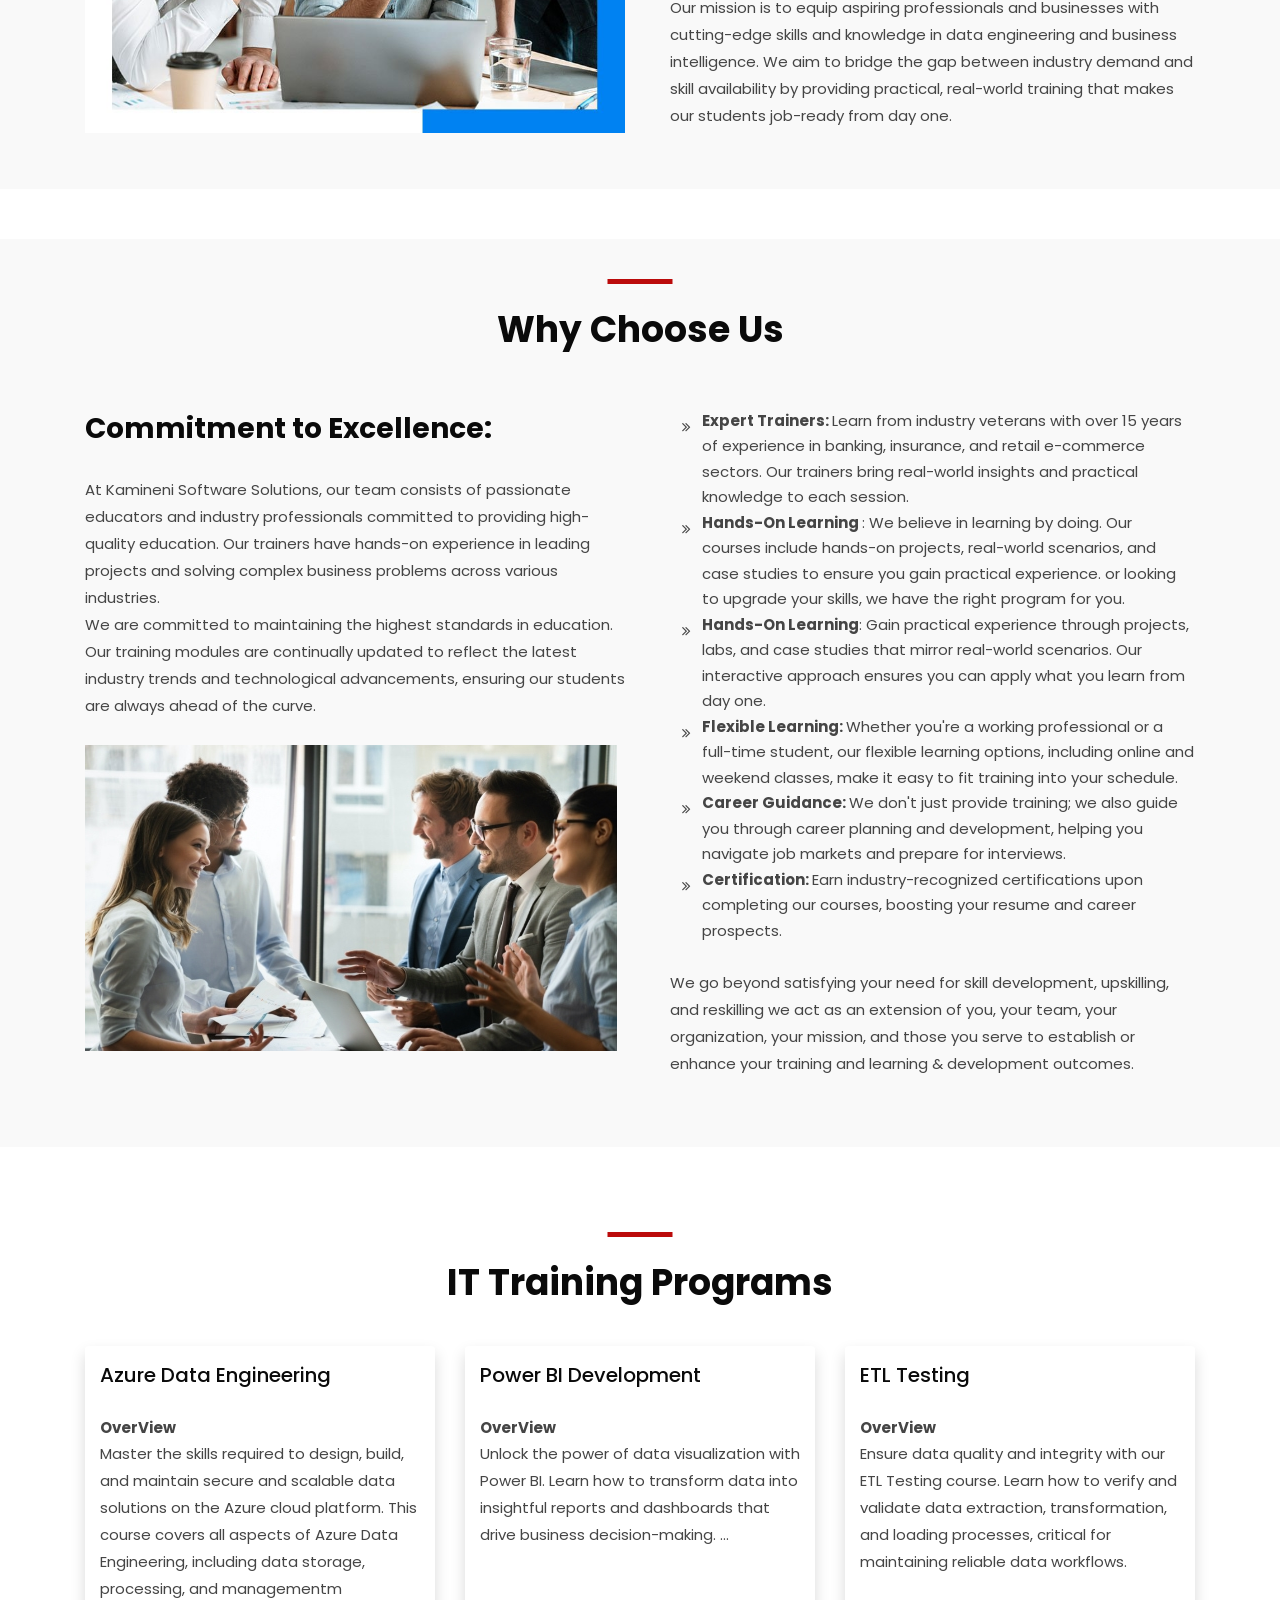
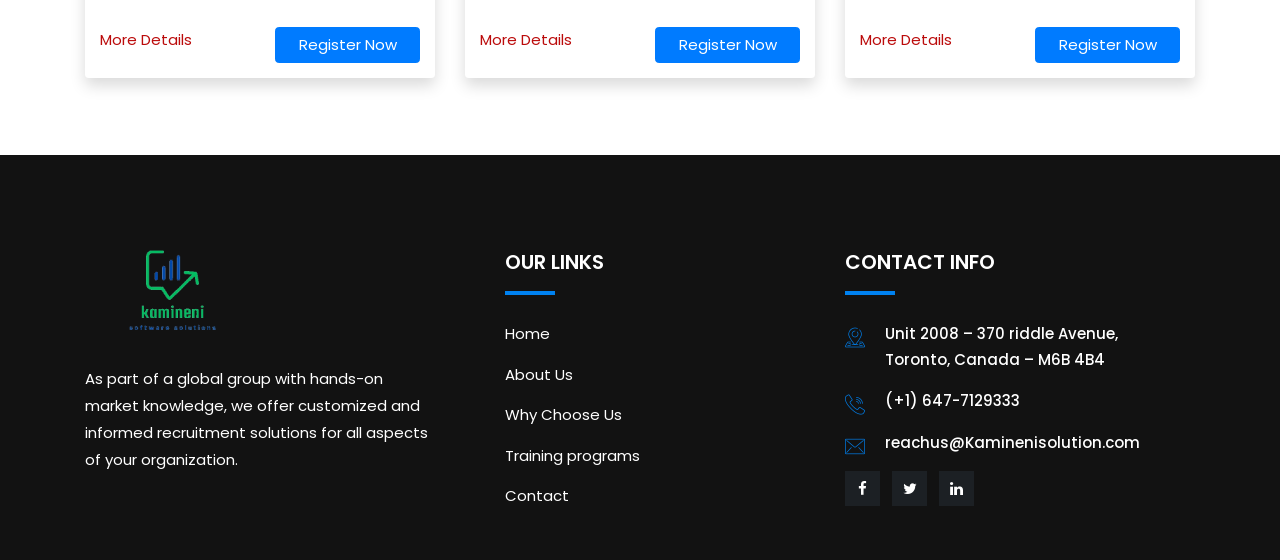
==== commit 9c447d03: "email,fontByNambi" ====
--- a/index.html
+++ b/index.html
@@ -580,7 +580,7 @@
                     </div>
                     <div class="col-sm-12 col-md-6 col-lg-4 program-card mb-4">
                         <div class="shadow cards p-3 mb-5 bg-white rounded flex-column justify-content-between">
-                            <div> 
+                            <div>
                                 <h6>Power BI Development</h6>
                                 <strong>OverView</strong>
                                 <p class="course-info">
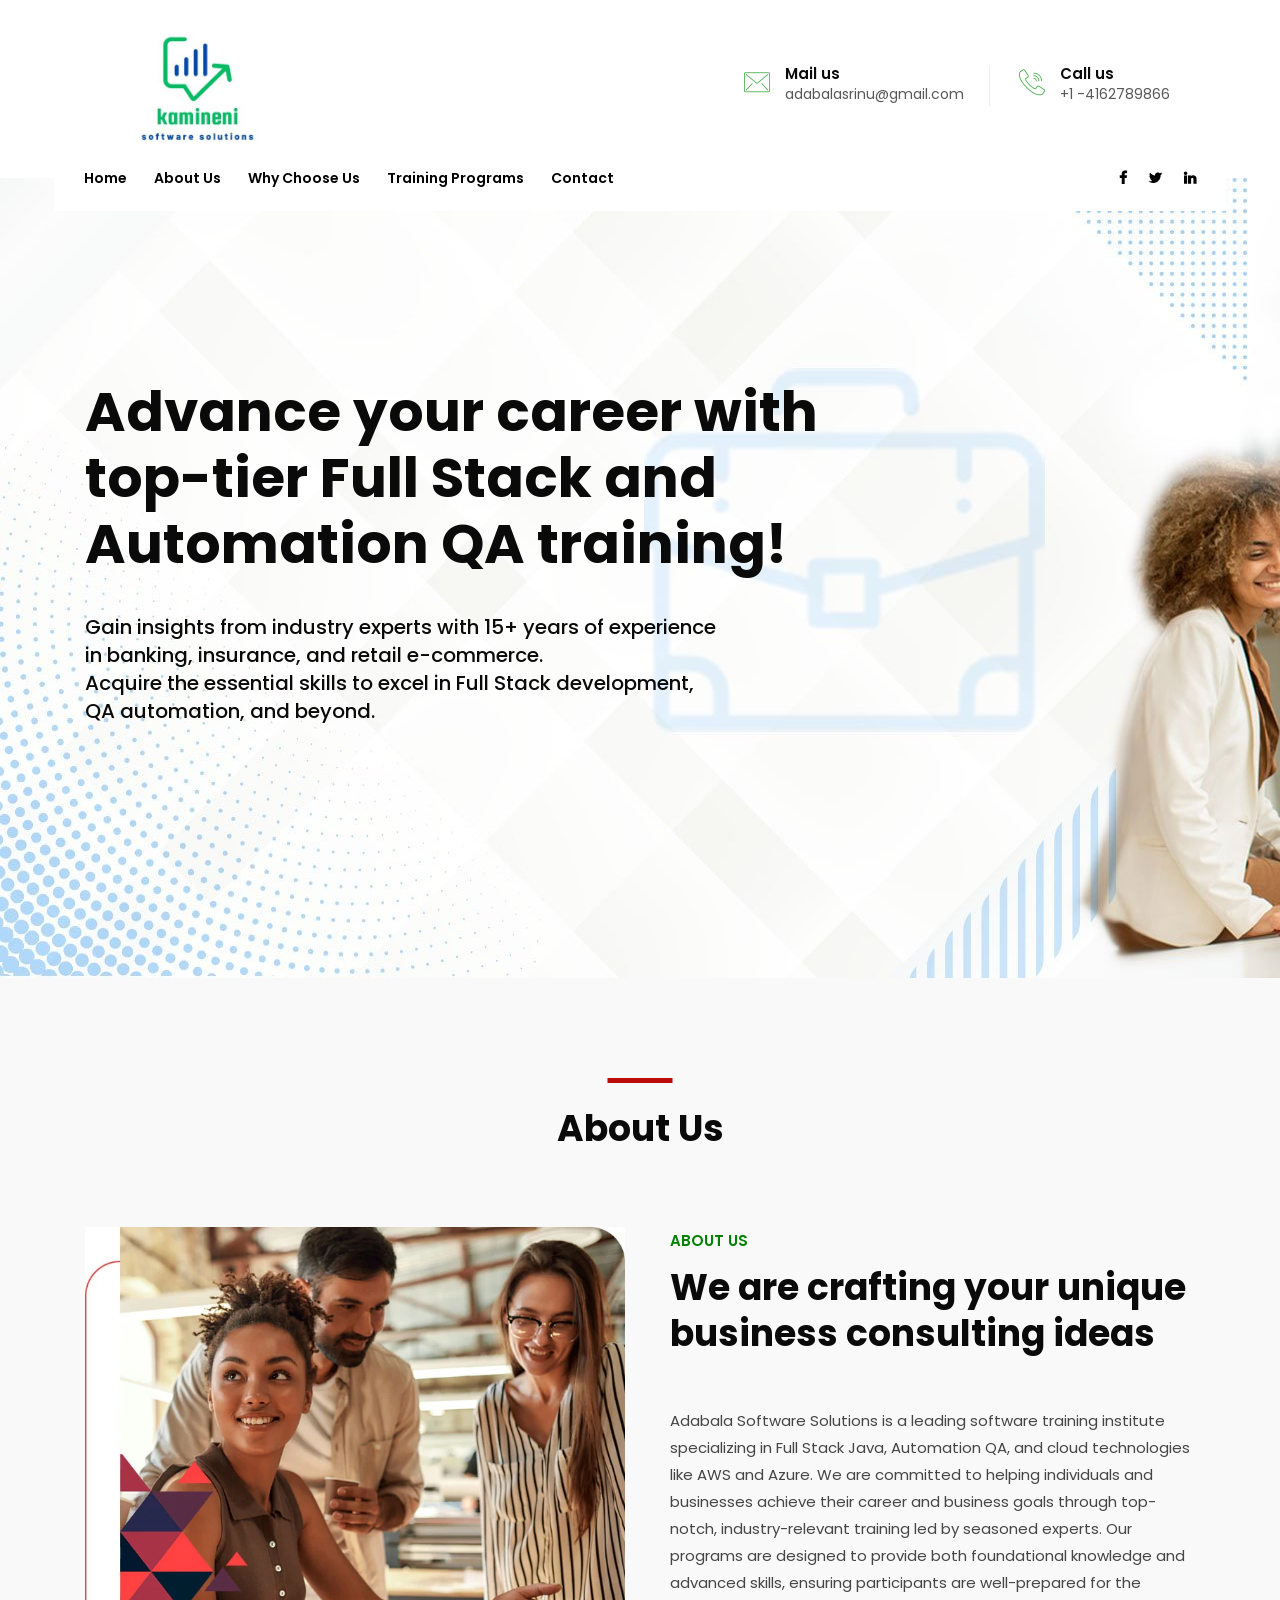
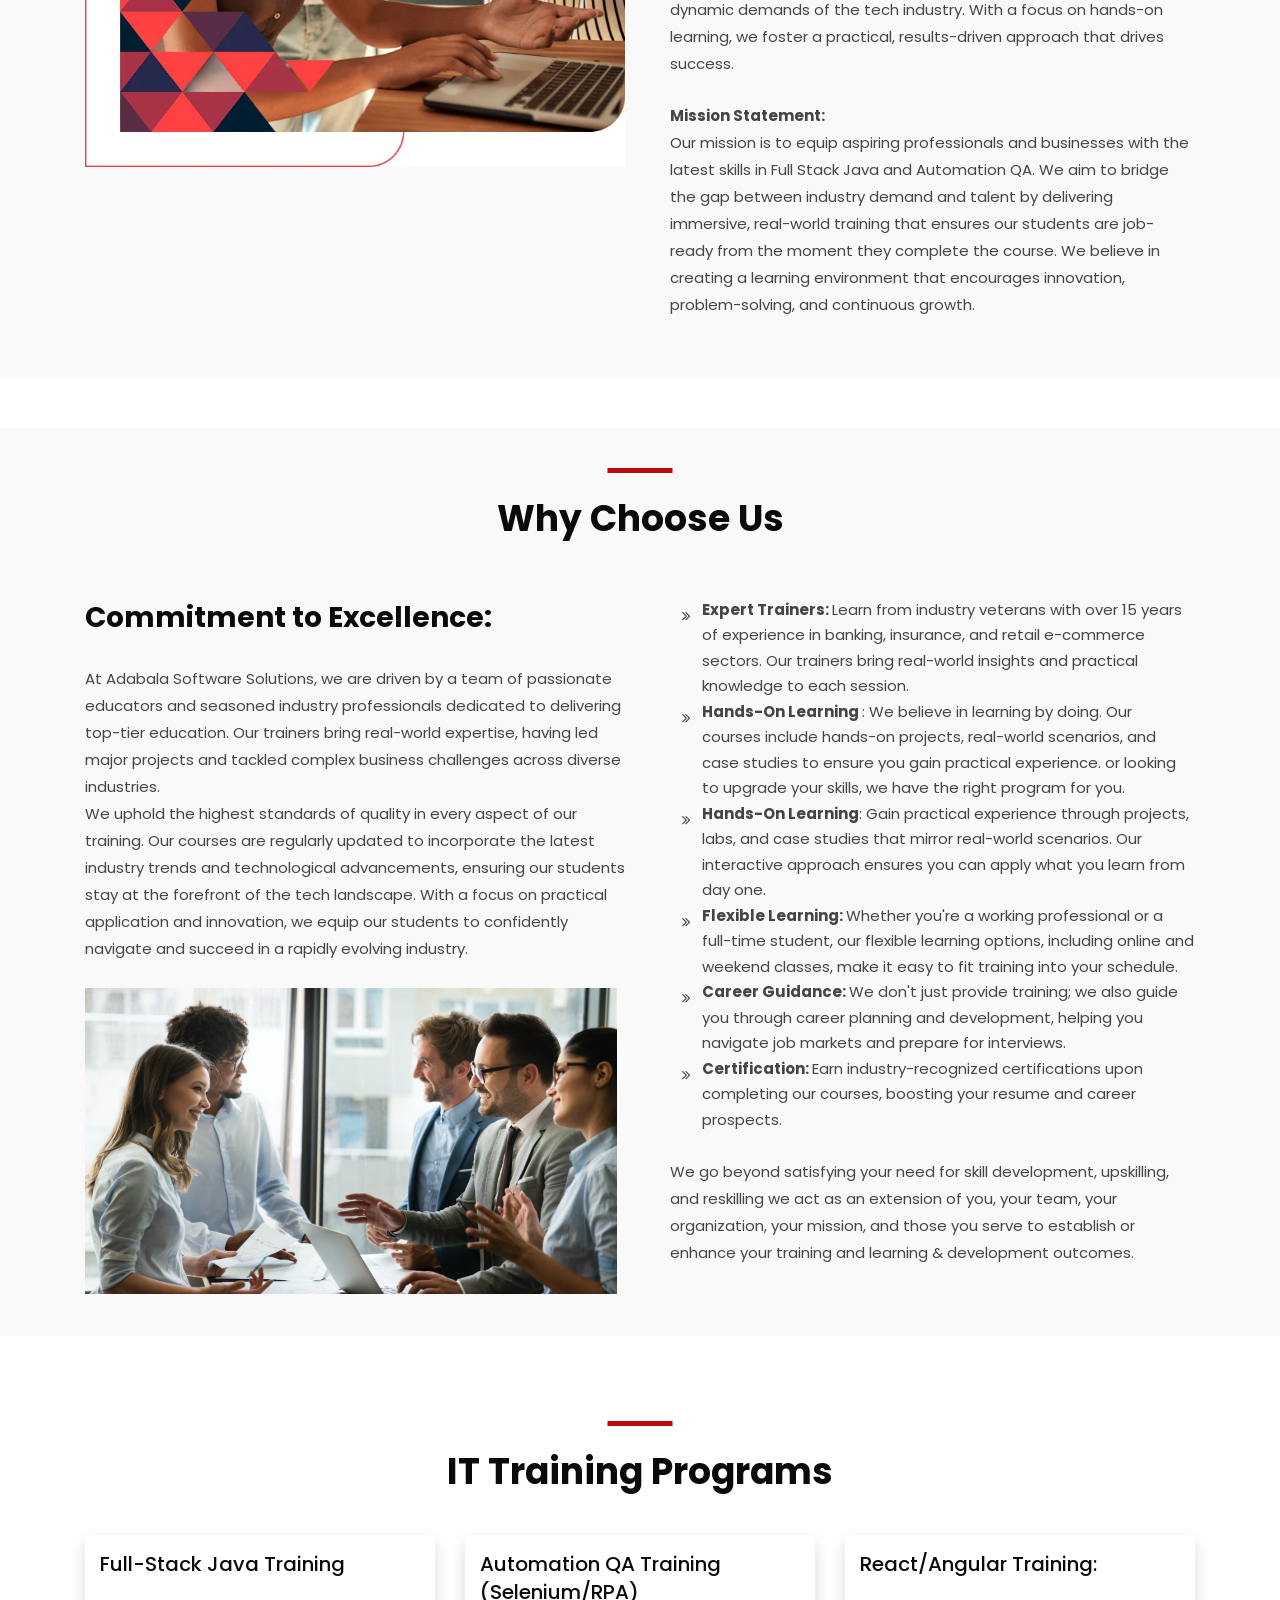
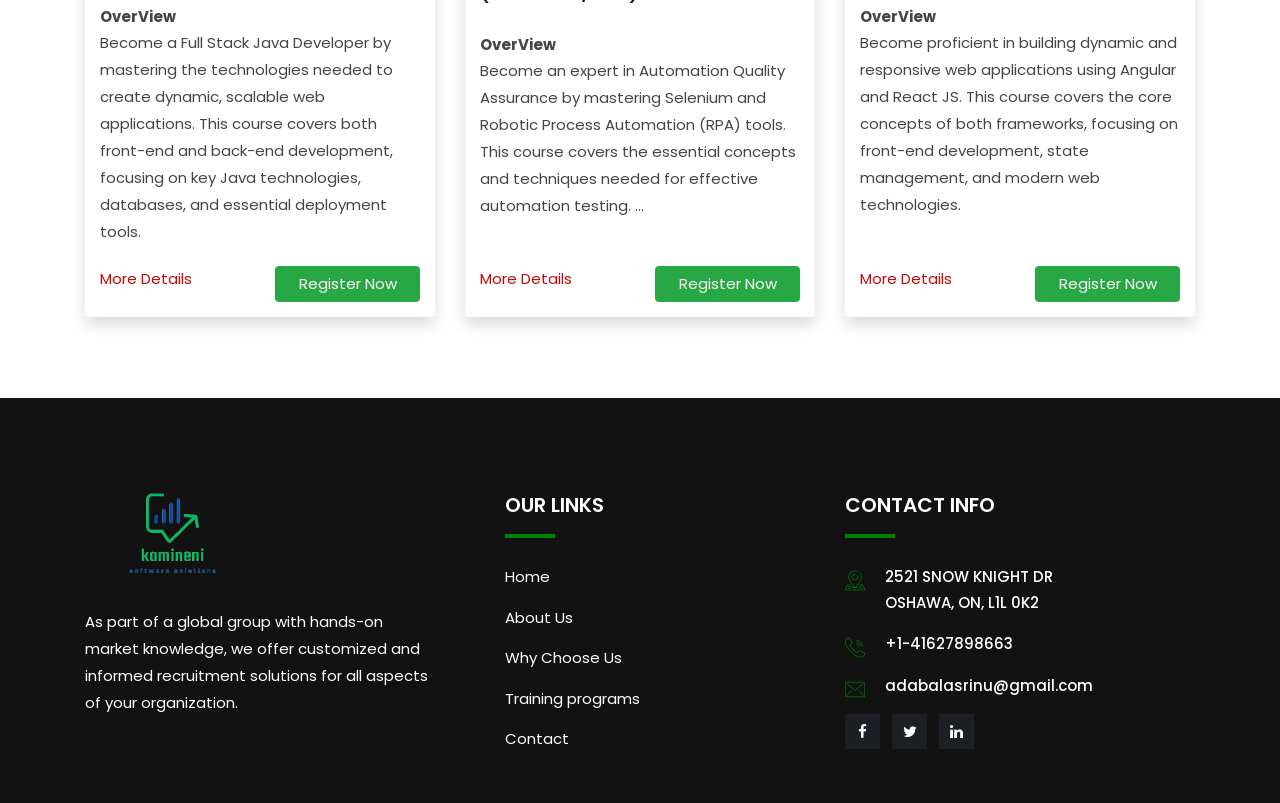
==== commit 407cb443: "Color Change" ====
--- a/index.html
+++ b/index.html
@@ -7,7 +7,7 @@
 <head>
     <!-- meta tag -->
     <meta charset="utf-8">
-    <title> Kamineni Software Solutions </title>
+    <title> Adabla Software solutions</title>
     <meta name="description" content="">
     <!-- responsive tag -->
     <meta http-equiv="x-ua-compatible" content="ie=edge">
@@ -45,7 +45,7 @@
     <script type="text/javascript" src="https://cdn.jsdelivr.net/npm/emailjs-com@3/dist/email.min.js"> </script>
     <script type="text/javascript">
         (function () {
-            emailjs.init("XlhsAyeYrpIDGHHss");
+            emailjs.init("eI8mGbYvQvsrTkSgg");
         })(); 
     </script>
 
@@ -91,7 +91,7 @@
                                             <div class="info-content">
                                                 <div class="info-title"><a href="#">Mail us</a></div>
                                                 <div class="info-des"><a
-                                                        href="mailto:reachus@as2kdigital.com">reachus@Kaminenisolution.com</a>
+                                                        href="mailto:adabalasrinu@gmail.com">adabalasrinu@gmail.com</a>
                                                 </div>
                                             </div>
                                         </li>
@@ -101,8 +101,8 @@
                                             </div>
                                             <div class="info-content">
                                                 <div class="info-title"><a href="#">Call us</a></div>
-                                                <div class="info-des"><a href="tel:(+1) 416-5088292"> (+1)
-                                                        647-7129333</a></div>
+                                                <div class="info-des"><a href="tel:(+1) -4162789866"> +1
+                                                    -4162789866</a></div>
                                             </div>
                                         </li>
                                     </ul>
@@ -298,11 +298,10 @@
                             <div class="container">
                                 <div class="slider-des">
                                     <!-- <div class="sl-subtitle">Empower Your Career with Leading Data Engineering and Power BI Training</div> -->
-                                    <h1 class="sl-title">Empower Your Career with <br> Leading Data Engineering <br> and
-                                        Power BI Training</h1>
-                                    <h6> Learn from industry leaders with over 15 years of experience <br> in banking,
-                                        insurance, and retail e-commerce. <br> Master the skills you need to excel in
-                                        data engineering, Power BI, and more. </h6>
+                                    <h1 class="sl-title">Advance your career with <br>top-tier Full Stack  and  <br>
+                                        Automation QA training!</h1>
+                                    <h6> Gain insights from industry experts with 15+ years of experience  <br> in banking, insurance, and retail e-commerce. 
+                                         <br> Acquire the essential skills to excel in Full Stack development,<br> QA automation, and beyond. </h6>
                                     <br>
                                 </div>
                                 <!-- <div class="slider-bottom">
@@ -329,12 +328,12 @@
                     <div class="col-lg-6 md-mb-50">
                         <div class="about-content">
                             <div class="images-part">
-                                <img src="assets/images/about/home3/about-1.jpg" alt="Images">
+                                <img src="assets/images/about/about-3.png" alt="Images">
                             </div>
                             <div class="rs-animations">
-                                <div class="spinner dot">
+                                <!-- <div class="spinner dot">
                                     <img class="dance1" src="assets/images/about/home3/3.png" alt="Images">
-                                </div>
+                                </div> -->
                                 <div class="spinner ball">
                                     <img class="dance2" src="assets/images/about/home3/2.png" alt="Images">
                                 </div>
@@ -347,15 +346,22 @@
                             <h2 class="title title3 pb-25">We are crafting your unique business consulting ideas</h2>
                             <p class="margin-0"></p>
                             <br>
-                            <p>Kamineni Software Solutions is a premier software training institute specializing in
-                                Data Engineering, Power BI, and cloud-based technologies like Azure. With a commitment
-                                to excellence, we empower individuals and organizations to achieve their career and
-                                business goals through high-quality training led by industry experts.</p>
+                            <p>Adabala Software Solutions is a leading software training institute specializing in Full Stack Java,
+                               Automation QA, and cloud technologies like AWS and Azure.
+                               We are committed to helping individuals and businesses achieve their career and business goals through top-notch,
+                               industry-relevant training led by seasoned experts. 
+                               Our programs are designed to provide both foundational knowledge and advanced skills,
+                               ensuring participants are well-prepared for the dynamic demands of the tech industry. 
+                               With a focus on hands-on learning, we foster a practical, results-driven approach that drives success.
+
+                            </p>
                             <strong>Mission Statement:</strong>
-                            <p>Our mission is to equip aspiring professionals and businesses with cutting-edge skills
-                                and knowledge in data engineering and business intelligence. We aim to bridge the gap
-                                between industry demand and skill availability by providing practical, real-world
-                                training that makes our students job-ready from day one.</p>
+                            <p>Our mission is to equip aspiring professionals and businesses with the latest skills in
+                                 Full Stack Java and Automation QA. We aim to bridge the gap between industry demand and talent by delivering immersive,
+                                 real-world training that ensures our students are job-ready from the moment they complete the course.
+                                 We believe in creating a learning environment that encourages innovation, problem-solving, and continuous growth.
+
+                            </p>
                         </div>
                     </div>
                 </div>
@@ -418,13 +424,19 @@
                             <div class="about-content">
                                 <!-- <h4 class="title title3 pb-15">just see we are add some of the info from below?</h4> -->
                                 <h3>Commitment to Excellence:</h3>
-                                <p class="margin-0">At Kamineni Software Solutions, our team consists of passionate
-                                    educators and industry professionals committed to providing high-quality education.
-                                    Our trainers have hands-on experience in leading projects and solving complex
-                                    business problems across various industries.</p>
-                                <p>We are committed to maintaining the highest standards in education. Our training
-                                    modules are continually updated to reflect the latest industry trends and
-                                    technological advancements, ensuring our students are always ahead of the curve.</p>
+                                <p class="margin-0">At Adabala Software Solutions,
+                                     we are driven by a team of passionate educators and
+                                      seasoned industry professionals dedicated to delivering top-tier education.
+                                       Our trainers bring real-world expertise,
+                                        having led major projects and tackled complex business challenges across diverse industries.
+                                </p>
+                                <p>We uphold the highest standards of quality in every aspect of our training.
+                                     Our courses are regularly updated to incorporate the latest industry trends and technological advancements,
+                                      ensuring our students stay at the forefront of the tech landscape.
+                                       With a focus on practical application and innovation, 
+                                       we equip our students to confidently navigate and succeed in a rapidly evolving industry.
+
+                                </p>
                                 <img src="assets/tech.jpg" class="img-responsive aligncenter">
 
                             </div>
@@ -500,12 +512,13 @@
                     <div class="col-sm-12 col-md-6 col-lg-4 program-card  mb-4">
                         <div class="shadow cards p-3 mb-5 bg-white rounded flex-column justify-content-between">
                             <div>
-                                <h6>Azure Data Engineering</h6>
+                                <h6>Full-Stack Java Training</h6>
                                 <strong>OverView</strong>
                                 <p class="course-info">
-                                    Master the skills required to design, build, and maintain secure and scalable data
-                                    solutions on the Azure cloud platform. This course covers all aspects of Azure Data
-                                    Engineering, including data storage, processing, and managementm
+                                    Become a Full Stack Java Developer by mastering the technologies
+                                     needed to create dynamic, scalable web applications.
+                                      This course covers both front-end and back-end development,
+                                      focusing on key Java technologies, databases, and essential deployment tools.
                                 </p>
                                 <div class="more" style="display: none;">
                                     <strong>Key Topics Covered</strong>
@@ -531,7 +544,7 @@
                                 <a href="./AzureData.html">
                                     More Details
                                 </a>
-                                <button type="button" class="btn btn-primary px-4" data-bs-toggle="modal"
+                                <button type="button" class="btn btn-success px-4" data-bs-toggle="modal"
                                     data-bs-target="#exampleModal">
                                     Register Now
                                 </button>
@@ -581,11 +594,11 @@
                     <div class="col-sm-12 col-md-6 col-lg-4 program-card mb-4">
                         <div class="shadow cards p-3 mb-5 bg-white rounded flex-column justify-content-between">
                             <div>
-                                <h6>Power BI Development</h6>
+                                <h6>Automation QA Training (Selenium/RPA)</h6>
                                 <strong>OverView</strong>
                                 <p class="course-info">
-                                    Unlock the power of data visualization with Power BI. Learn how to transform data
-                                    into insightful reports and dashboards that drive business decision-making.
+                                    Become an expert in Automation Quality Assurance by mastering Selenium and Robotic Process Automation (RPA) tools. 
+                                    This course covers the essential concepts and techniques needed for effective automation testing.
                                     <span class="dots">...</span>
                                 </p>
                                 <div class="more" style="display: none;">
@@ -610,10 +623,10 @@
                             </div>
 
                             <div class="register_btn justify-content-between">
-                                <a href="./AzureData.html">
+                                <a href="./PowerBi.html">
                                     More Details
                                 </a>
-                                <button type="button" class="btn btn-primary px-4" data-bs-toggle="modal"
+                                <button type="button" class="btn btn-success px-4" data-bs-toggle="modal"
                                     data-bs-target="#exampleModal">
                                     Register Now
                                 </button>
@@ -664,12 +677,12 @@
                     <div class="col-sm-12 col-md-6 col-lg-4 program-card  mb-4">
                         <div class="shadow cards p-3 mb-5 bg-white rounded flex-column justify-content-between">
                             <div>
-                                <h6>ETL Testing</h6>
+                                <h6>React/Angular Training:</h6>
                                 <strong>OverView</strong>
                                 <p class="course-info">
-                                    Ensure data quality and integrity with our ETL Testing course. Learn how to verify
-                                    and validate data extraction, transformation, and loading processes, critical for
-                                    maintaining reliable data workflows.
+                                    Become proficient in building dynamic and responsive web applications using Angular and React JS.
+                                     This course covers the core concepts of both frameworks,
+                                     focusing on front-end development, state management, and modern web technologies.
                                 </p>
                                 <div class="more" style="display: none;">
                                     <h3>Key Topics Covered</h3>
@@ -695,7 +708,7 @@
                                 <a href="./ETLTesting.html">
                                     More Details
                                 </a>
-                                <button type="button" class="btn btn-primary px-4" data-bs-toggle="modal"
+                                <button type="button" class="btn btn-success px-4" data-bs-toggle="modal"
                                     data-bs-target="#exampleModal">
                                     Register Now
                                 </button>
@@ -782,19 +795,19 @@
                             <ul class="address-widget">
                                 <li>
                                     <i class="flaticon-location"></i>
-                                    <div class="desc"> Unit 2008 – 370 riddle Avenue,<br> Toronto, Canada – M6B 4B4
+                                    <div class="desc"> 2521 SNOW KNIGHT DR<br> OSHAWA, ON, L1L 0K2
                                     </div>
                                 </li>
                                 <li>
                                     <i class="flaticon-call"></i>
                                     <div class="desc">
-                                        <a href="tel:(+1) 416-5088292 ">(+1) 647-7129333</a>
+                                        <a href="tel:(+1) 416-5088292 ">+1-41627898663</a>
                                     </div>
                                 </li>
                                 <li>
                                     <i class="flaticon-email"></i>
                                     <div class="desc">
-                                        <a href="mailto: reachus@as2kdigital.com"> reachus@Kaminenisolution.com</a>
+                                        <a href="mailto: reachus@as2kdigital.com"> adabalasrinu@gmail.com</a>
                                     </div>
                                 </li>
                             </ul>
@@ -820,7 +833,7 @@
                         <div class="col-lg-12">
                             <div class="copyright text-lg-start text-center ">
                                 <center>
-                                    <p>© Kamineni Digital Solutions. All Rights Reserved.</p>
+                                    <p>© Adabla Software solutions All Rights Reserved.</p>
                                 </center>
                             </div>
                         </div>
@@ -893,7 +906,7 @@
                     phone_no: phone
                 };
                 document.querySelector('.btn-close').click();
-                emailjs.send('service_equt0zc', 'template_lyvyr4e', templateParams)
+                emailjs.send('service_d1mauny', 'template_8f48ysa', templateParams)
                     .then(function (response) {
                         console.log('SUCCESS!', response.status, response.text);
                         window.alert("Sent successfully!  thanks for showing interest on the course our team will contact you soon.");
--- a/assets/css/Style.css
+++ b/assets/css/Style.css
@@ -280,7 +280,7 @@
 }
 .readon.consultant.blue-view {
   padding: 15px 40px 15px 40px;
-  background: #0082f1;
+  background: #4CAF50;
 }
 .readon.consultant.orange-slide {
   background: #fd4a36;
@@ -326,7 +326,7 @@
   padding: 15px 40px 15px 40px;
 }
 .readon.blue-slide {
-  background-color: #0082f1;
+  background-color: #4CAF50;
   color: #ffffff;
   padding: 17px 35px 17px;
   display: inline-block !important;
@@ -349,7 +349,7 @@
   opacity: .99;
 }
 .readon.submit.blue-small {
-  background-color: #0082F1;
+  background-color: #4CAF50;
   padding: 17px 30px 17px 30px;
   font-size: 16px;
   border-radius: 0px 0px 0px 0px;
@@ -522,7 +522,7 @@
 }
 .sec-title .sub-text.small {
   font-size: 15px;
-  color: #0082f1;
+  color: green;
   text-transform: uppercase;
 }
 .sec-title .title {
@@ -656,7 +656,7 @@
 }
 .full-width-header .rs-header .topbar-area.style2 .row-table .header-quote .rs-address-area .address-list .info-icon i:before {
   font-size: 26px;
-  color: #0082f1;
+  color: #4CAF50;
 }
 .full-width-header .rs-header .topbar-area.style2 .row-table .header-quote .rs-address-area .address-list .info-content {
   float: left;
@@ -672,7 +672,7 @@
   color: #0a0a0a;
 }
 .full-width-header .rs-header .topbar-area.style2 .row-table .header-quote .rs-address-area .address-list .info-content .info-title a:hover {
-  color: #0082f1;
+  color: #4CAF50;
 }
 .full-width-header .rs-header .topbar-area.style2 .row-table .header-quote .rs-address-area .address-list .info-content .info-des {
   font-size: 14px;
@@ -682,7 +682,7 @@
   color: #595858;
 }
 .full-width-header .rs-header .topbar-area.style2 .row-table .header-quote .rs-address-area .address-list .info-content .info-des a:hover {
-  color: #0082f1;
+  color: #4CAF50;
 }
 .full-width-header .rs-header .topbar-area.style2 .row-table .header-quote .rs-address-area .address-list:last-child {
   border: none;
@@ -1002,7 +1002,7 @@
   border-radius: 1px;
   background: #fff;
   padding: 0 30px;
-  /*border: 1px solid #0082f1;*/
+  /*border: 1px solid #4CAF50;*/
 }
 .full-width-header .rs-header.style3 .box-layout .row-table .header-logo {
   display: none;
@@ -1044,12 +1044,12 @@
   height: unset;
 }
 .full-width-header .rs-header.style3 .box-layout .row-table .menu-responsive .main-menu .rs-menu ul.sub-menu li a:hover {
-  color: #0082f1 !important;
+  color:  #4CAF50!important;
 }
 .full-width-header .rs-header.style3 .box-layout .row-table .menu-responsive .main-menu .rs-menu ul li a:hover,
 .full-width-header .rs-header.style3 .box-layout .row-table .menu-responsive .main-menu .rs-menu ul li.active a,
 .full-width-header .rs-header.style3 .box-layout .row-table .menu-responsive .main-menu .rs-menu ul li.current-menu-item > a {
-  color: #0082f1 !important;
+  color:  #4CAF50!important;
 }
 .full-width-header .rs-header.style3 .box-layout .row-table .menu-responsive .sticky {
   background: transparent;
@@ -1068,10 +1068,10 @@
   color: #101010 !important;
 }
 .full-width-header .rs-header.style3 .box-layout .row-table .menu-responsive .sticky .main-menu .rs-menu ul.nav-menu > li > a:hover {
-  color: #0082f1 !important;
+  color:  #4CAF50!important;
 }
 .full-width-header .rs-header.style3 .box-layout .row-table .menu-responsive .sticky .main-menu .rs-menu ul.nav-menu > li.current-menu-item > a {
-  color: #0082f1 !important;
+  color:  #4CAF50!important;
 }
 .full-width-header .rs-header.style3 .box-layout .row-table .rightbar-menu {
   display: flex;
@@ -1123,7 +1123,7 @@
   color: #101010;
 }
 .full-width-header .rs-header.style3 .sticky .box-layout .row-table .menu-responsive .main-menu .rs-menu ul.nav-menu li a:hover {
-  color: #0082f1 !important;
+  color:  #4CAF50!important;
 }
 .full-width-header .rs-header.style3 .sticky .box-layout .row-table .menu-responsive .main-menu .rs-menu ul.nav-menu.menu-item-has-children > a {
   padding-right: 17px;
@@ -1145,7 +1145,7 @@
   color: #0a0a0a;
 }
 .full-width-header .rs-header.style3 .sticky .box-layout .row-table .rightbar-menu .expand-btn-inner .search-parent a i:hover {
-  color: #0082f1;
+  color: #4CAF50;
 }
 .full-width-header .rs-header.style3 .sticky .box-layout .row-table .rightbar-menu .expand-btn-inner .toolbar-sl-share {
   display: none;
@@ -1415,7 +1415,7 @@
 .full-width-header .mobile-navbar-menu .nav-menu li a:hover {
   color: #bb0b0b;
 }
-body.modal-open {
+body.modal-footer-open {
   padding: 0 !important;
 }
 body .modal.show .modal-dialog {
@@ -1571,7 +1571,7 @@
   padding: 16px 2px 16px 2px !important;
 }
 .rs-about.style3 .accordion .card .card-header .card-link {
-  color: #1273EB;
+  color: green;
   font-weight: 700;
 }
 .rs-about.style3 .accordion .card .card-body {
@@ -1590,7 +1590,7 @@
   font-family: FontAwesome;
   position: absolute;
   left: 20px;
-  color: #0082f1;
+  color: #4CAF50;
   font-size: 15px;
   font-weight: 200;
   top: 50%;
@@ -1740,7 +1740,7 @@
   font-weight: 500;
   text-transform: uppercase;
   margin-bottom: 15px;
-  color: #0082f1;
+  color: #4CAF50;
 }
 .rs-slider.rs-slider-style3.slider3 .content-part .sl-title {
   font-size: 55px;
@@ -1754,7 +1754,7 @@
 .rs-slider.rs-slider-style3 .nivo-directionNav > a.nivo-prevNav,
 .rs-slider.rs-slider-style3 .nivo-directionNav > a.nivo-nextNav {
   left: 30px;
-  background: #0082f1;
+  background: #4CAF50;
 }
 .rs-slider.rs-slider-style3 .nivo-directionNav > a.nivo-prevNav {
   top: 50%;
@@ -1775,7 +1775,7 @@
   color: #ffffff;
 }
 .rs-slider.rs-slider-style3 .nivo-directionNav > a:before {
-  color: #0082f1;
+  color: #4CAF50;
 }
 .rs-slider.rs-slider-style4 {
   position: relative;
@@ -2074,13 +2074,13 @@
 .rs-footer.style1.footer-home3-style .footer-top p input[type="submit"],
 .rs-footer.style1.footer-home3-style .footer-top .footer-social li a i:hover,
 .rs-footer.style1.footer-home3-style .footer-top .footer-title:after {
-  background: #0082f1;
+  background: green;
 }
 .rs-footer.style1.footer-home3-style .footer-top .address-widget li .desc a:hover,
 .rs-footer.style1.footer-home3-style .footer-bottom .copy-right-menu li a:hover,
 .rs-footer.style1.footer-home3-style .footer-top .address-widget li i,
 .rs-footer.style1.footer-home3-style .footer-top .site-map li a:hover {
-  color: #0082f1;
+  color:green;
 }
 .rs-footer.style1.footer-home4-style .footer-bottom .copy-right-menu li:before,
 .rs-footer.style1.footer-home4-style .footer-top p input[type="submit"],
@@ -2289,7 +2289,7 @@
   opacity: 0.8;
 }
 #scrollUp.blue-color i {
-  background: #0082f1;
+  background: #4CAF50;
 }
 #scrollUp.blue-color i:hover {
   opacity: 0.8;
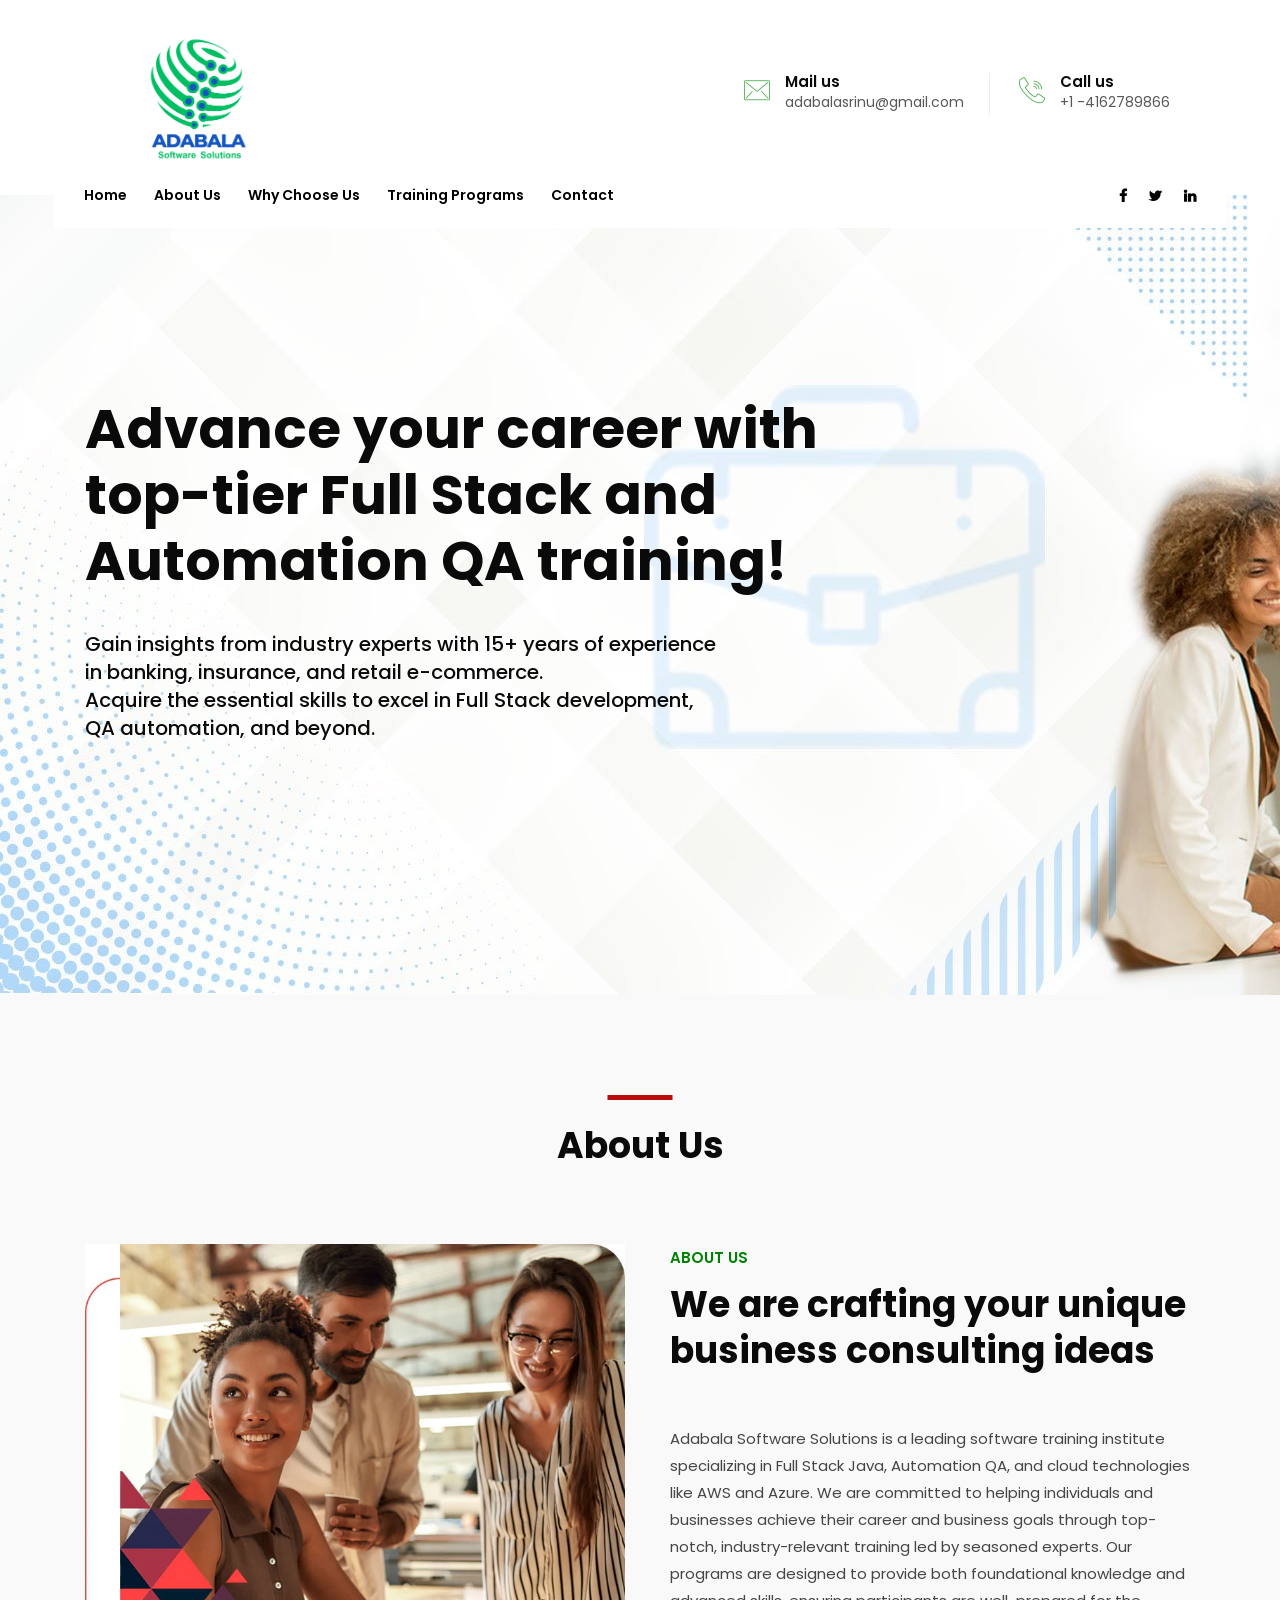
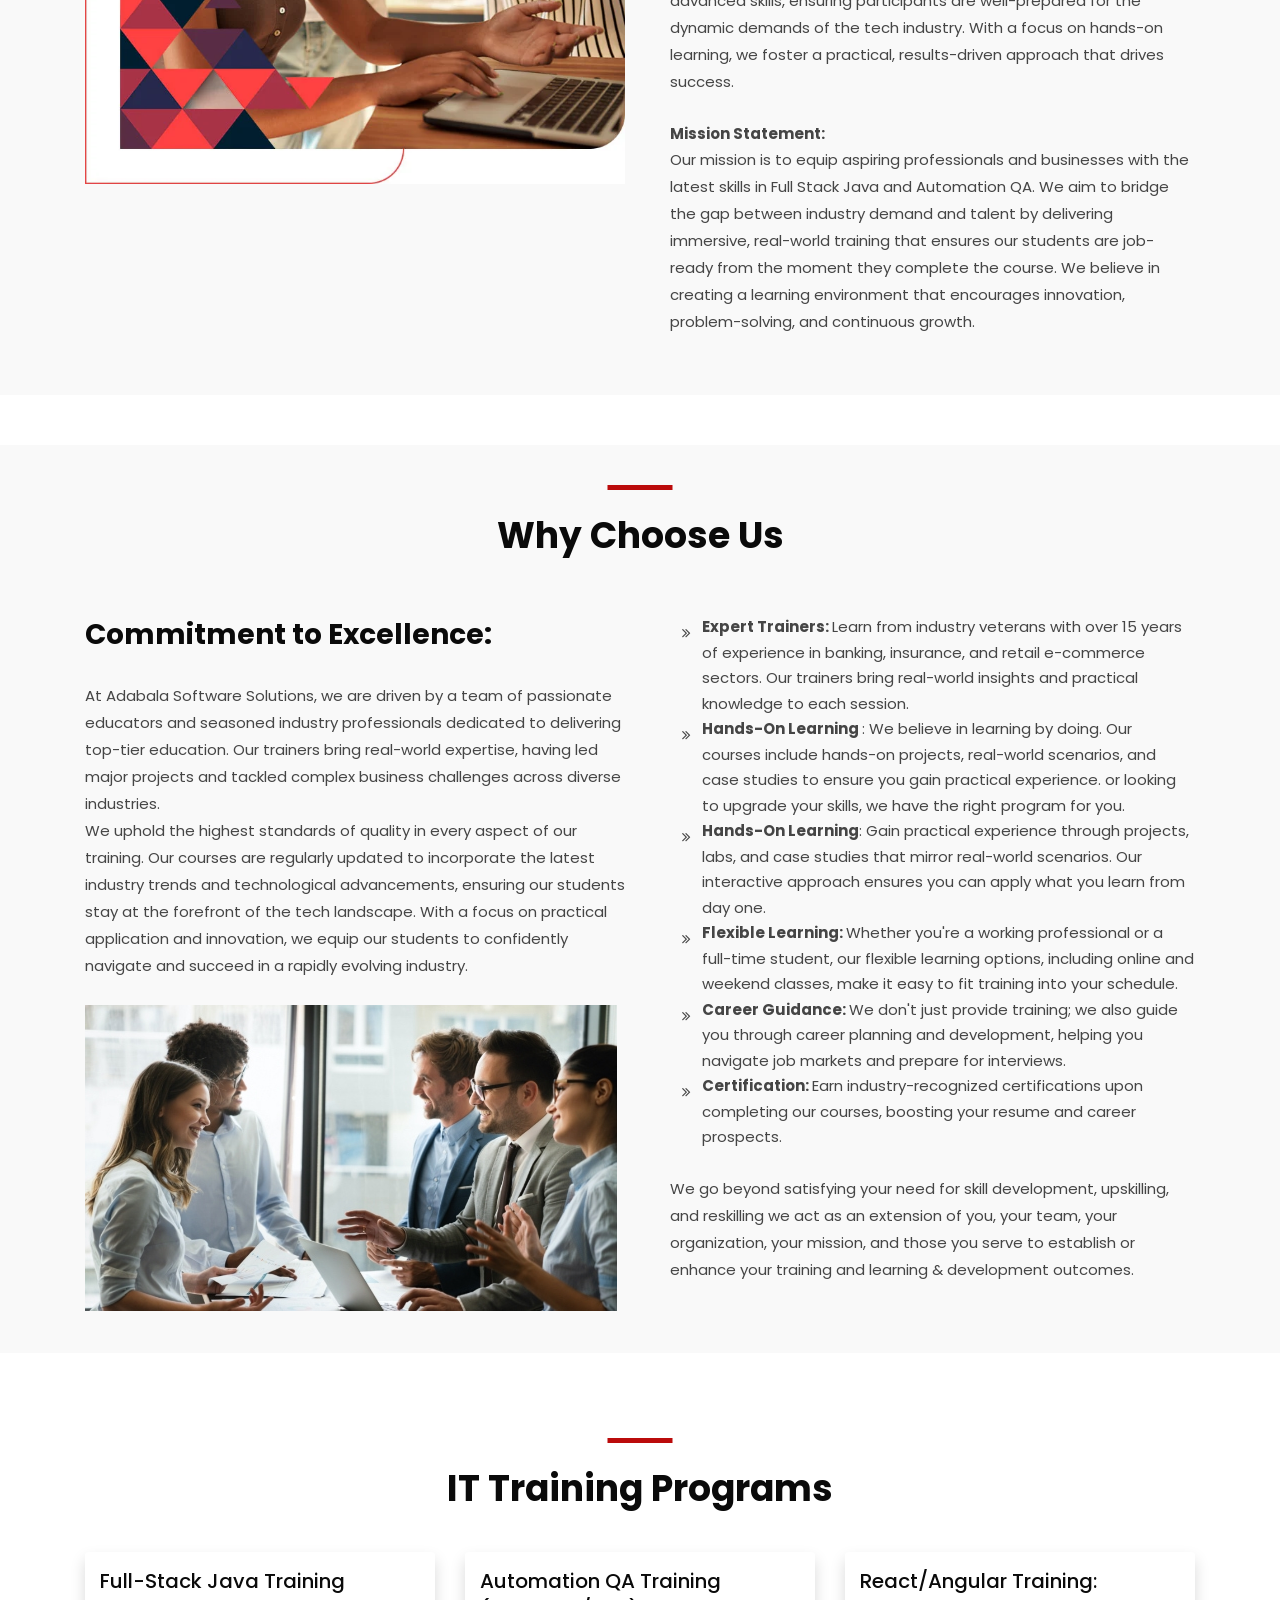
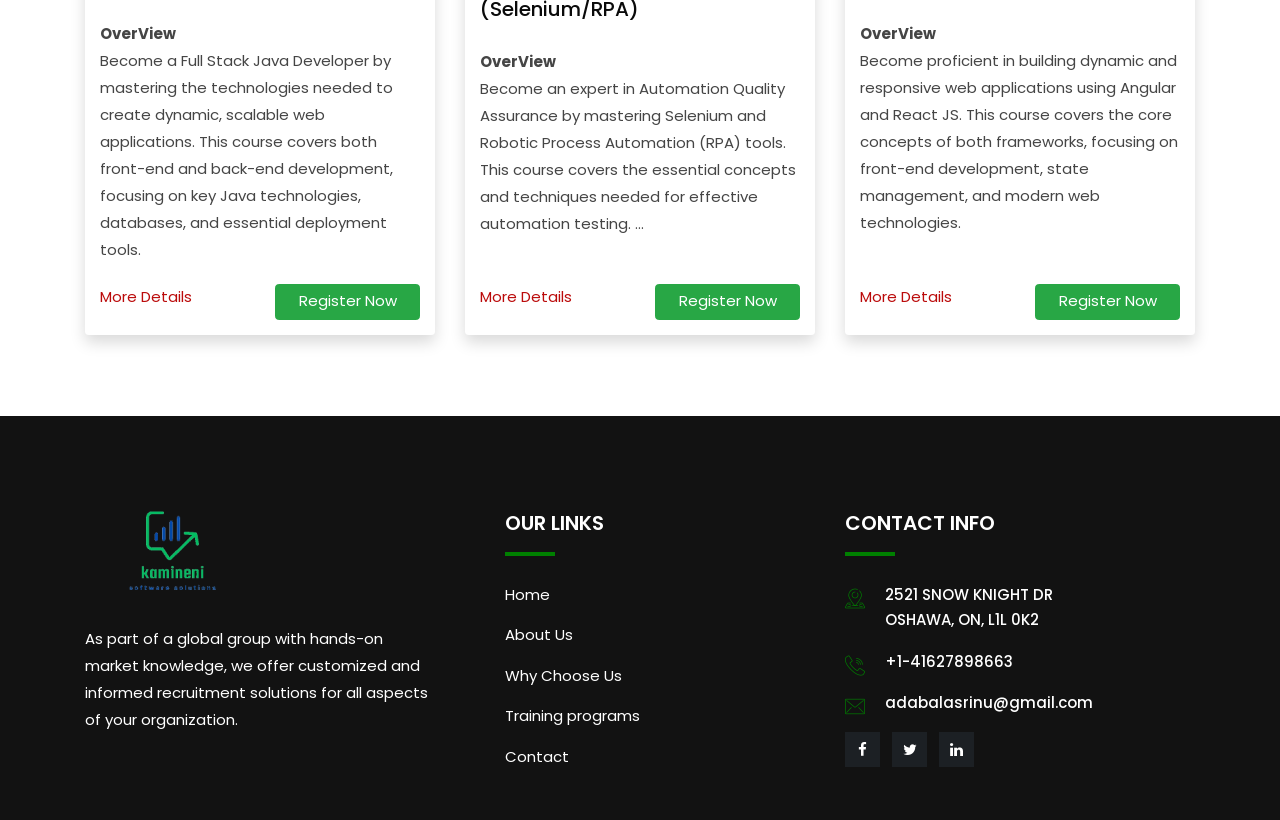
==== commit e68e2449: "Logo" ====
--- a/index.html
+++ b/index.html
@@ -7,14 +7,14 @@
 <head>
     <!-- meta tag -->
     <meta charset="utf-8">
-    <title> Adabla Software solutions</title>
+    <title> Adabala Software solutions</title>
     <meta name="description" content="">
     <!-- responsive tag -->
     <meta http-equiv="x-ua-compatible" content="ie=edge">
     <meta name="viewport" content="width=device-width, initial-scale=1">
     <!-- favicon -->
     <link rel="apple-touch-icon" href="apple-touch-icon.html">
-    <link rel="shortcut icon" type="image/x-icon" href="assets/logo.jpeg">
+    <link rel="shortcut icon" type="image/x-icon" href="assets/adabala-ficon.png">
     <!-- Bootstrap v4.4.1 css -->
     <link rel="stylesheet" type="text/css" href="assets/css/bootstrap.min.css">
     <link href="https://stackpath.bootstrapcdn.com/bootstrap/4.5.2/css/bootstrap.min.css" rel="stylesheet">
@@ -77,7 +77,7 @@
                             <div class="col-cell">
                                 <div class="header-logo">
                                     <div class="ProfileImage">
-                                        <a href="#Home"><img src="assets/logo.jpeg" alt="logo"></a>
+                                        <a href="#Home"><img src="assets/adabala.png" alt="logo"></a>
                                     </div>
                                 </div>
                             </div>
@@ -119,7 +119,7 @@
                         <div class="row-table">
                             <div class="col-cell header-logo">
                                 <div class="canvas-logo">
-                                    <a href="#Home"><img src="assets/logo.jpeg" class="w-50" class="h-40"
+                                    <a href="#Home"><img src="assets/adabala.png" class="w-50" class="h-40"
                                             alt="logo"></a>
                                 </div>
                             </div>
@@ -833,7 +833,7 @@
                         <div class="col-lg-12">
                             <div class="copyright text-lg-start text-center ">
                                 <center>
-                                    <p>© Adabla Software solutions All Rights Reserved.</p>
+                                    <p>© Adabla Software solutions.All Rights Reserved.</p>
                                 </center>
                             </div>
                         </div>
@@ -906,7 +906,7 @@
                     phone_no: phone
                 };
                 document.querySelector('.btn-close').click();
-                emailjs.send('service_d1mauny', 'template_8f48ysa', templateParams)
+                emailjs.send('service_qx92crx', 'template_7hr4q18', templateParams)
                     .then(function (response) {
                         console.log('SUCCESS!', response.status, response.text);
                         window.alert("Sent successfully!  thanks for showing interest on the course our team will contact you soon.");
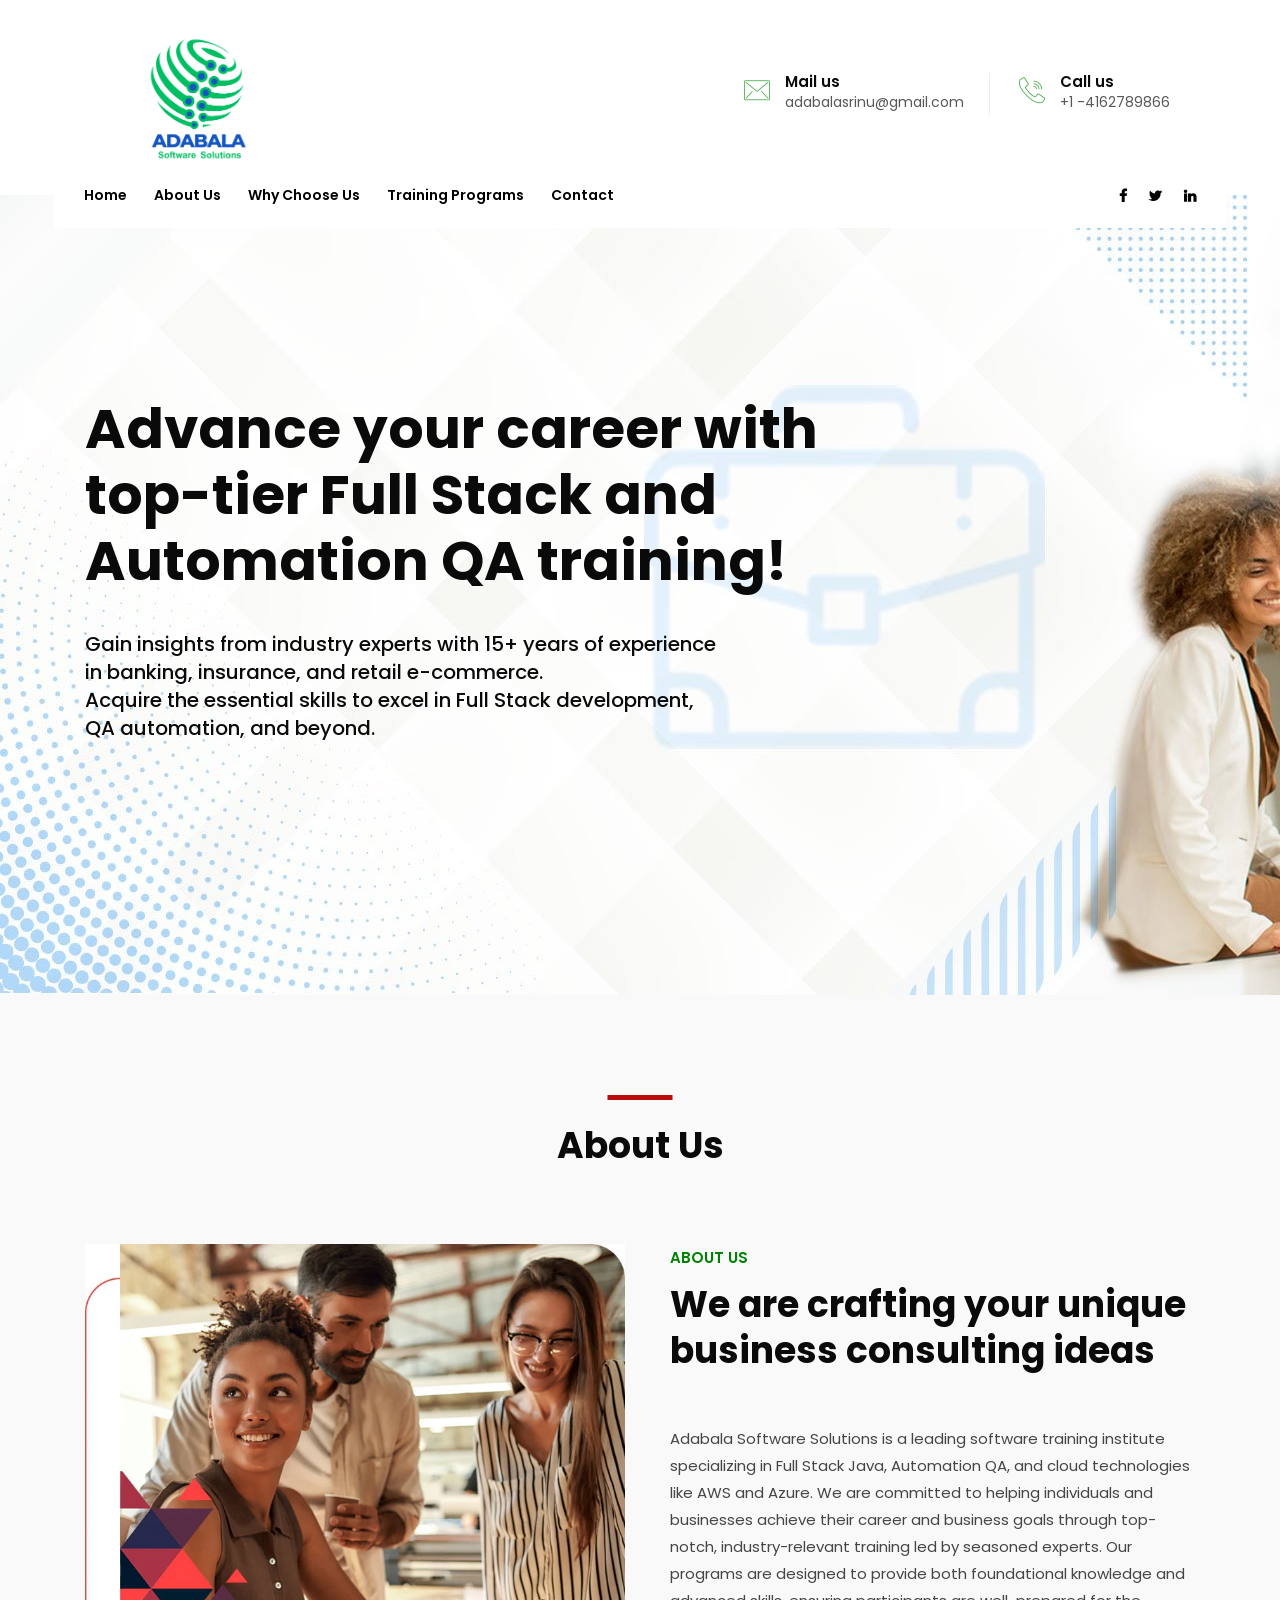
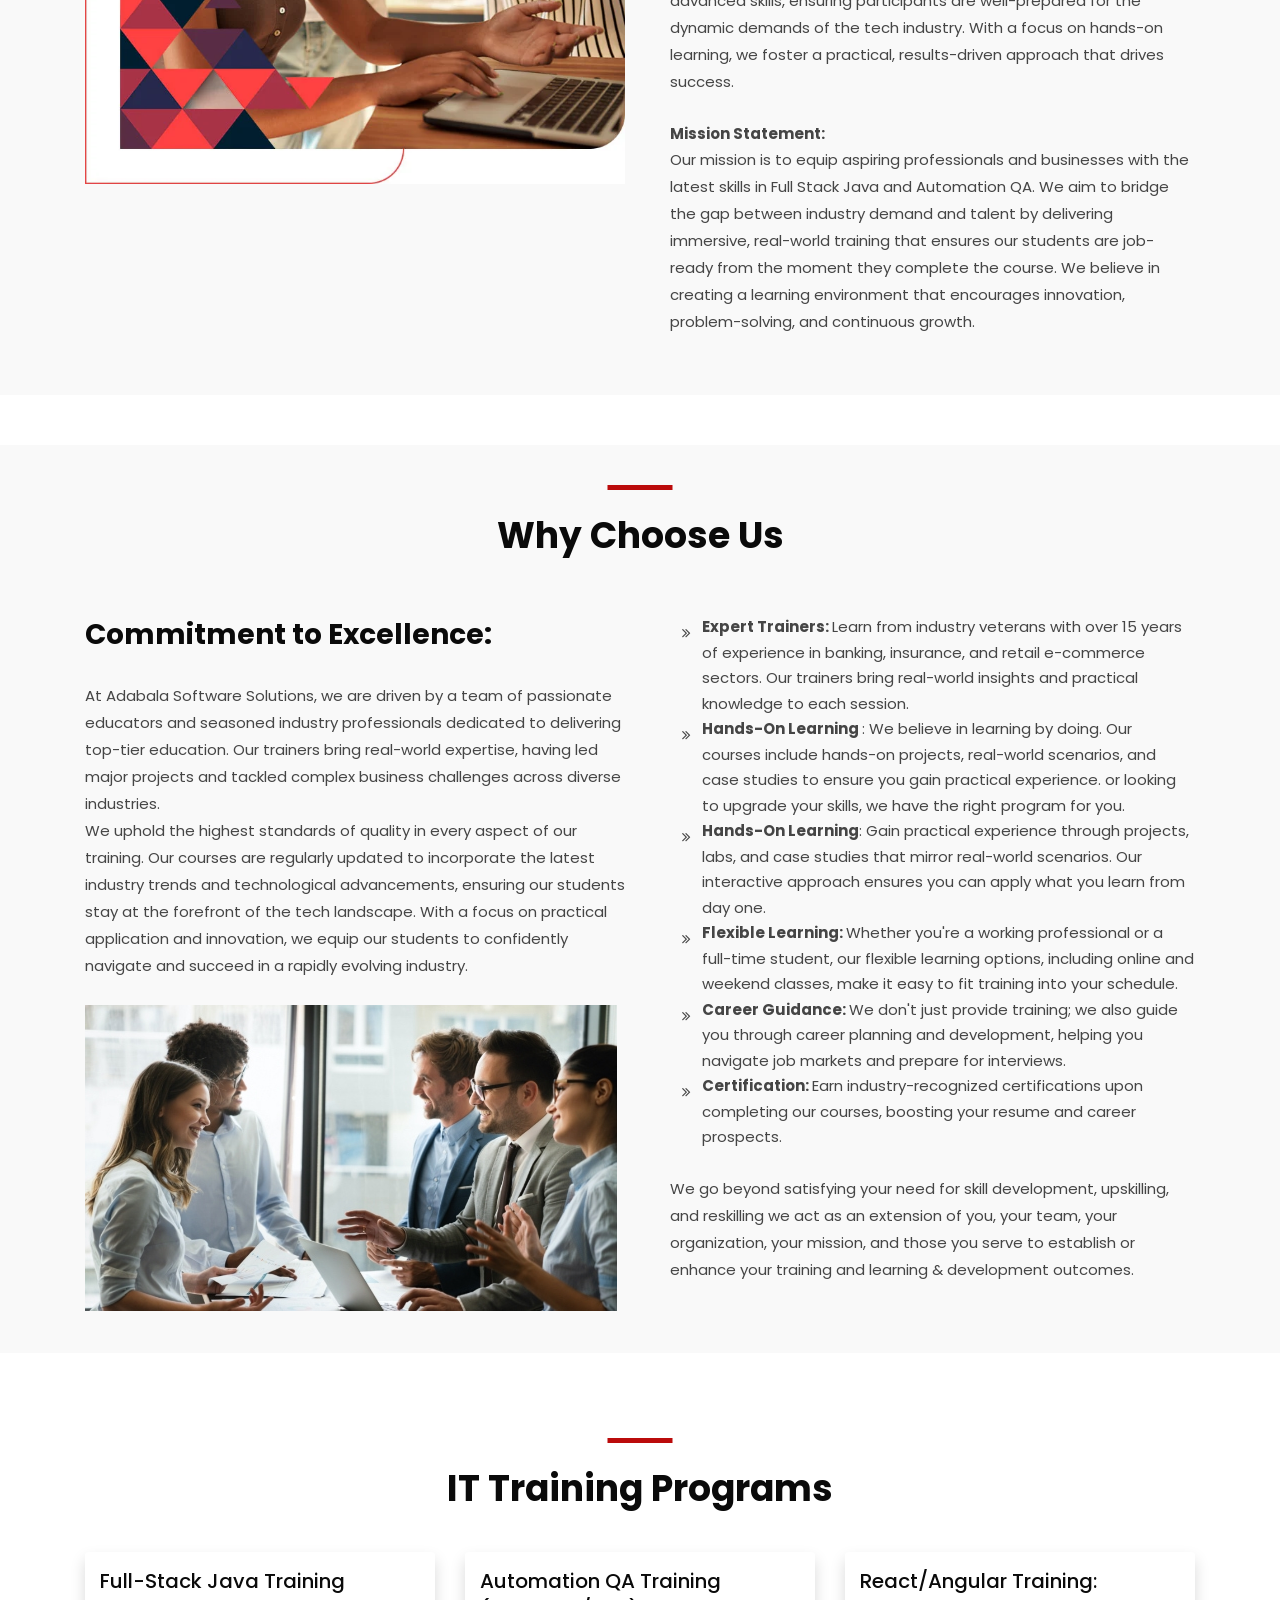
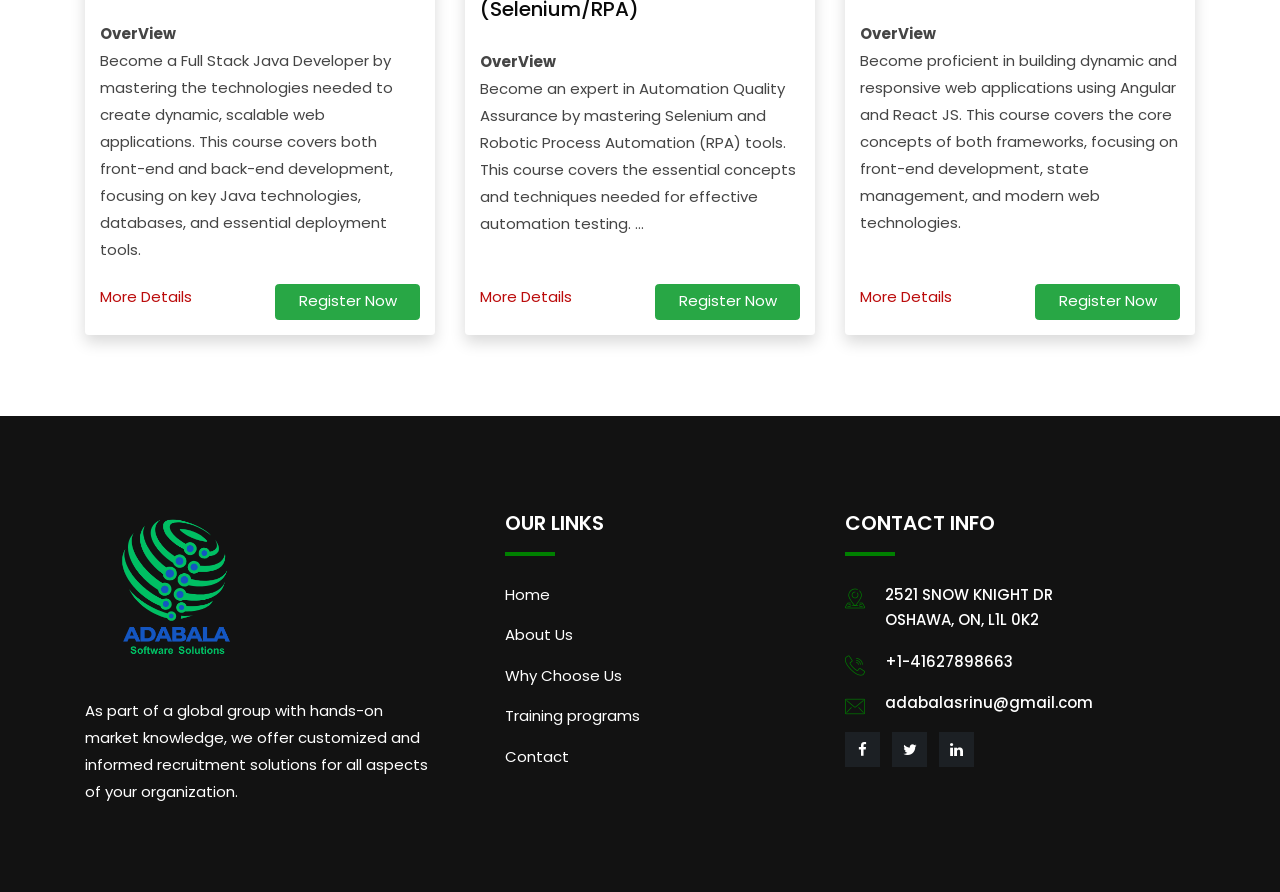
==== commit df93ebc3: "Change Footer Logo Mobiel Nav close" ====
--- a/index.html
+++ b/index.html
@@ -253,8 +253,8 @@
                         </li>
                         <li><a href="#industries" style=" color:white ">Training
                                 programs </a></a></li>
-                        <li><a href="#contactus" style=" color:white; "> Contact </a></li>
-                    </ul> <!-- //.nav-menu -->
+                        <li><a href="#rs-footer" style=" color:white; "> Contact </a></li>
+                    </ul> 
                     <!-- <div class="canvas-contact">
                         <div class="address-area">
                             <div class="address-list">
@@ -770,7 +770,7 @@
                     <div class="row">
                         <div class="col-lg-4 col-md-12 col-sm-12 md-mb-10">
                             <div class="">
-                                <img src="assets/output-onlinepngtools.png" class="w-50 alt=" found" />
+                                <img src="assets/adabalaflogo.png" class="w-50 alt=" found" />
                             </div>
                             <div class="textwidget white-color pb-40">
                                 <p> As part of a global group with hands-on market knowledge, we offer customized and
